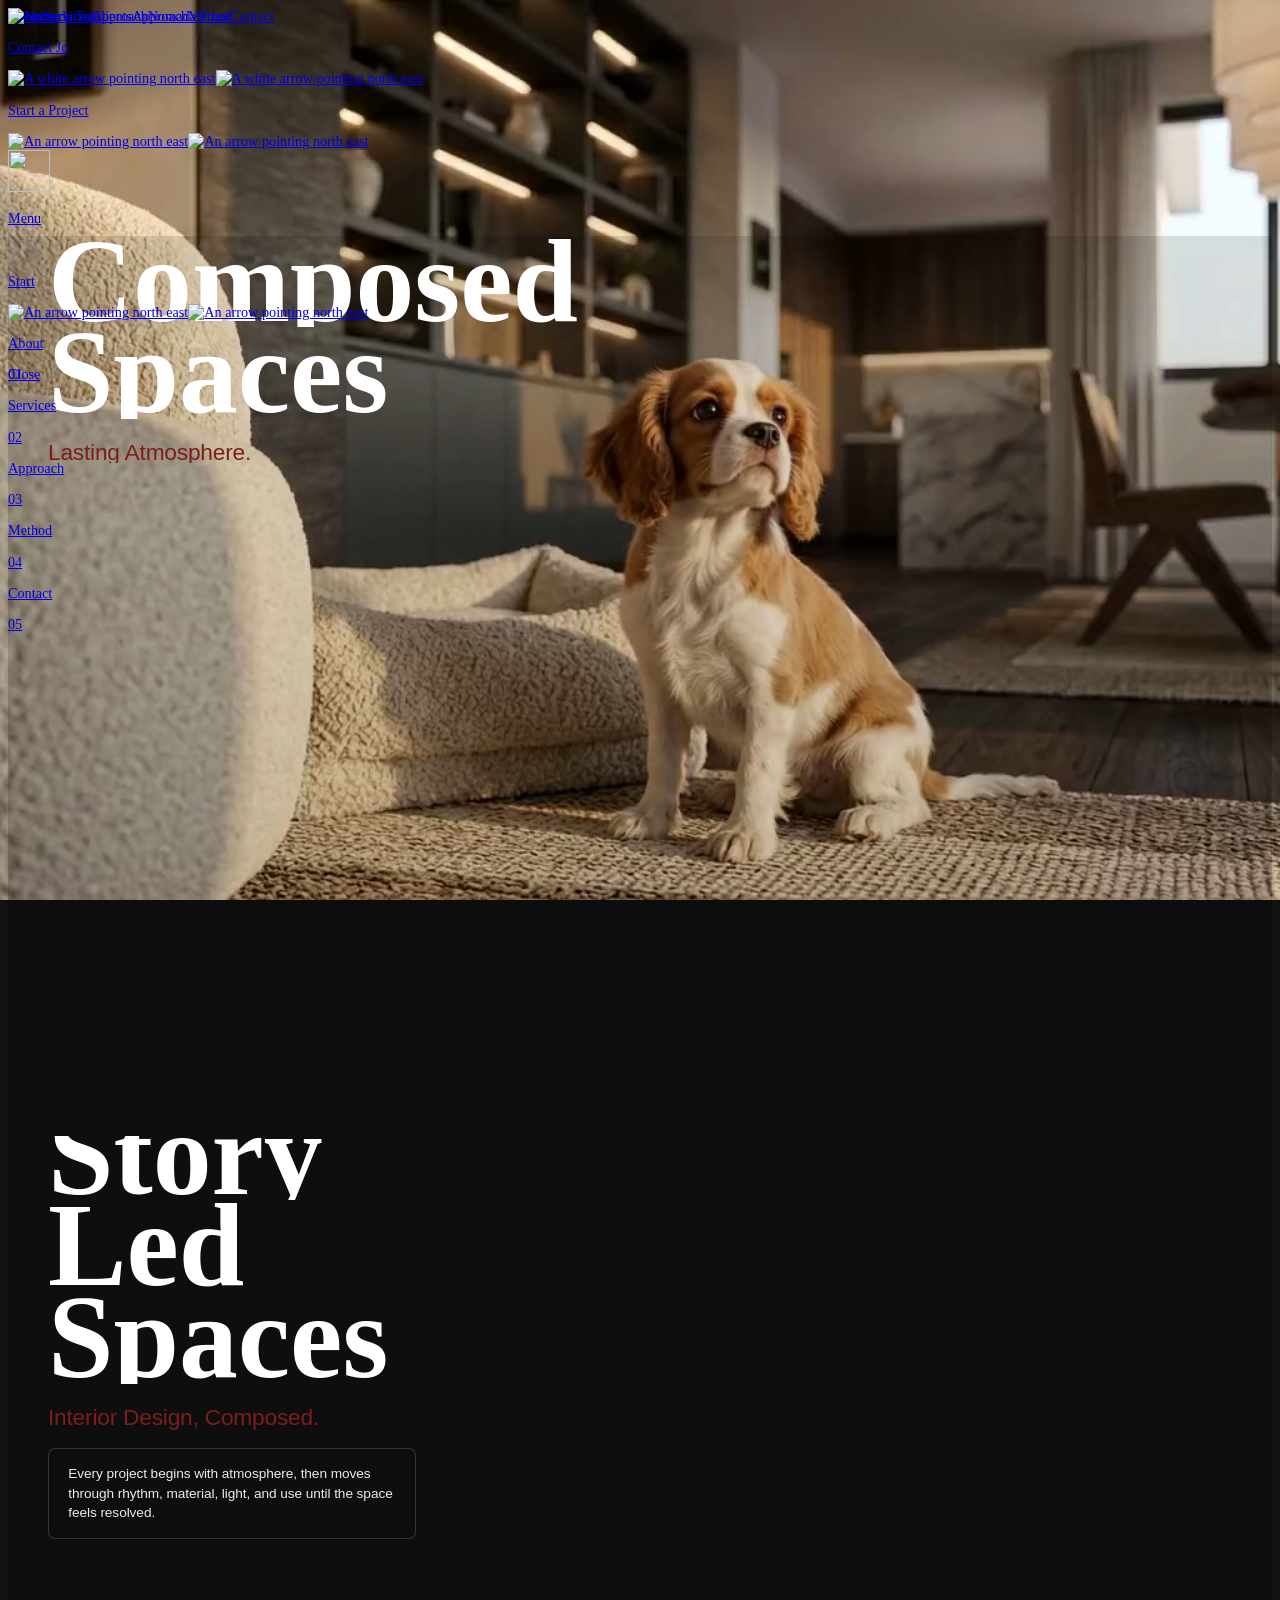
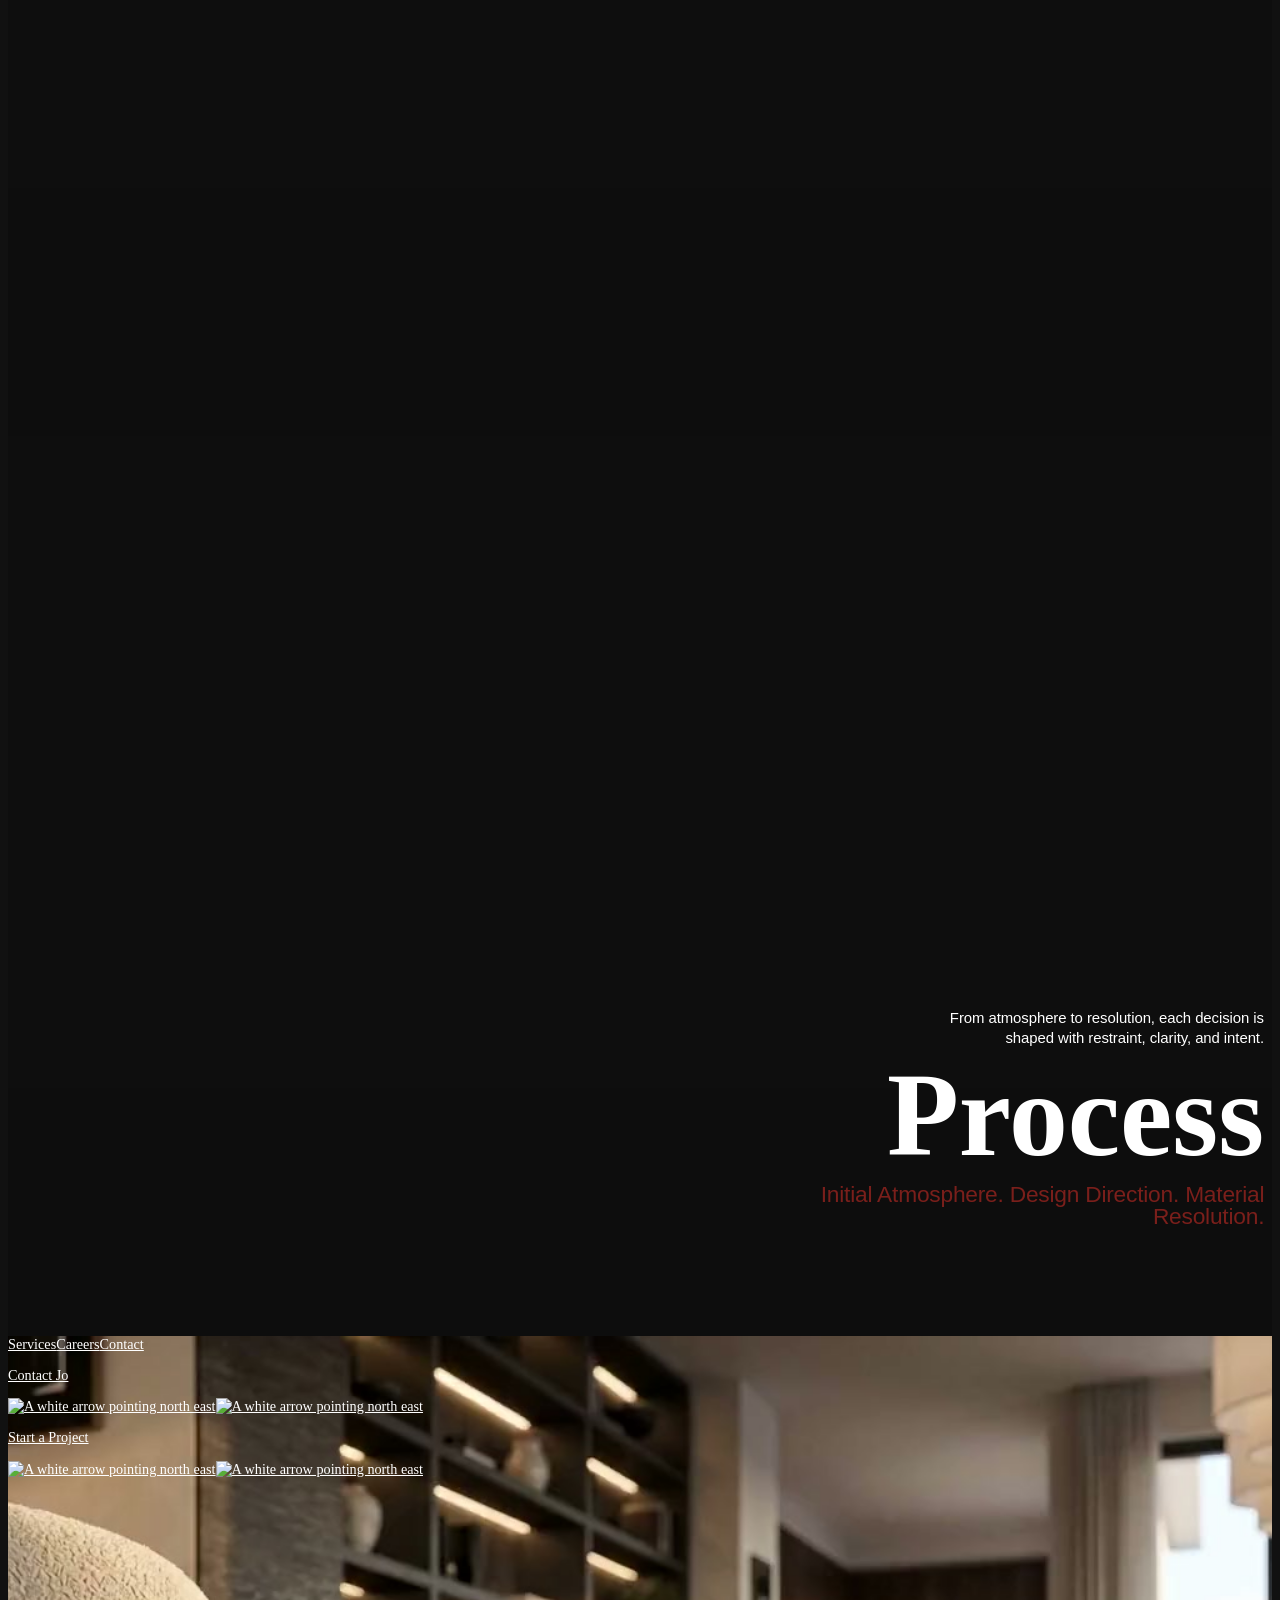
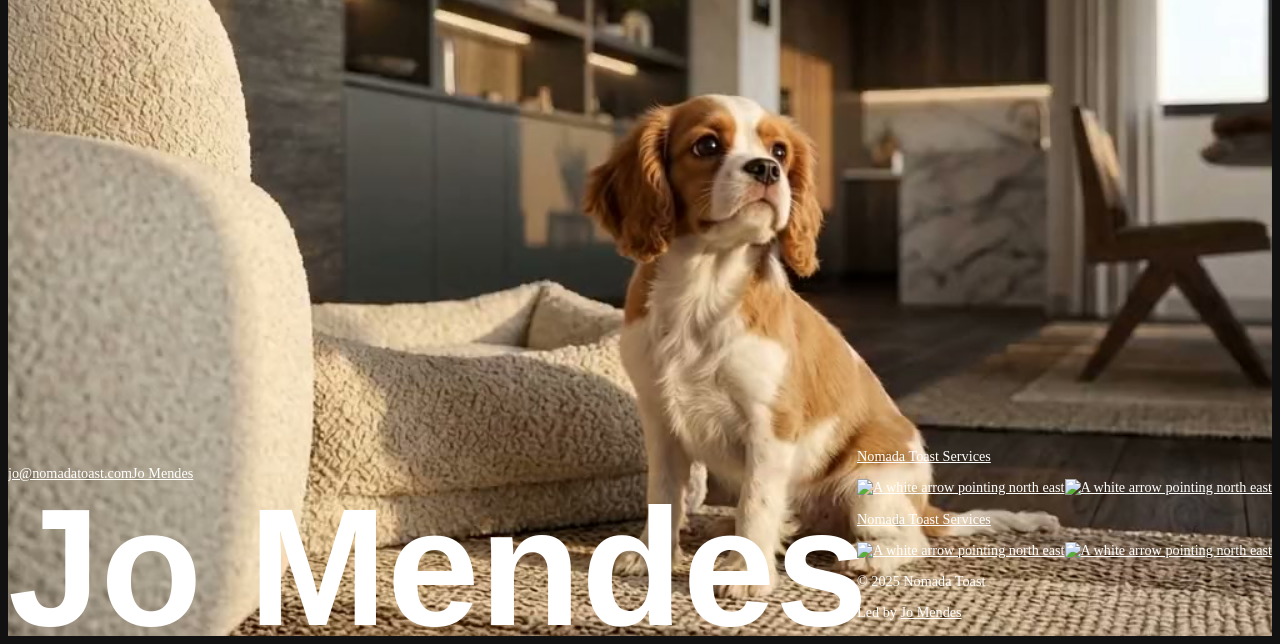
==== mirror/index.html @ 57707733 "initial commit" ====
<!DOCTYPE html><!-- This site was created in Webflow. https://webflow.com --><!-- Last Published: Sun Apr 06 2025 02:51:22 GMT+0000 (Coordinated Universal Time) --><html data-wf-domain="www.nomadatoast.com" data-wf-page="66f603e5069e2b5cc1f8ec8a" data-wf-site="66f603e5069e2b5cc1f8ec86" lang="en"><head><meta charset="utf-8"/><link href="https://cdn.prod.website-files.com" rel="preconnect" crossorigin="anonymous"/><title>Nomada Toast</title><meta content="Luxury interior design and architectural storytelling studio." name="description"/><meta content="Nomada Toast" property="og:title"/><meta content="Luxury interior design and architectural storytelling studio." property="og:description"/><meta content="/brand-assets/nomada-toast-logo.png" property="og:image"/><meta content="Nomada Toast" name="twitter:title"/><meta content="Luxury interior design and architectural storytelling studio." name="twitter:description"/><meta content="/brand-assets/nomada-toast-logo.png" name="twitter:image"/><meta content="summary_large_image" name="twitter:card"/><script type="application/ld+json" data-nomada-toast="true">{"@context":"https://schema.org","@type":"InteriorDesignBusiness","name":"Nomada Toast","description":"Luxury interior design and architectural storytelling studio.","founder":{"@type":"Person","name":"Jo Mendes"},"url":"https://www.nomadatoast.com"}</script><meta content="width=device-width, initial-scale=1" name="viewport"/><meta content="Webflow" name="generator"/><link href="/nomada-toast.webflow.css" rel="stylesheet" type="text/css"/><style>@media (min-width:992px) {html.w-mod-js:not(.w-mod-ix) [data-w-id="2691dfac-e555-5081-e38f-bb8aeaf7c62b"] {opacity:0;display:none;}html.w-mod-js:not(.w-mod-ix) [data-w-id="b9eb6076-2522-945d-4d52-8028c71f6b30"] {-webkit-transform:translate3d(0em, 0em, 0) scale3d(1, 1, 1) rotateX(0) rotateY(0) rotateZ(0) skew(0, 0);-moz-transform:translate3d(0em, 0em, 0) scale3d(1, 1, 1) rotateX(0) rotateY(0) rotateZ(0) skew(0, 0);-ms-transform:translate3d(0em, 0em, 0) scale3d(1, 1, 1) rotateX(0) rotateY(0) rotateZ(0) skew(0, 0);transform:translate3d(0em, 0em, 0) scale3d(1, 1, 1) rotateX(0) rotateY(0) rotateZ(0) skew(0, 0);}html.w-mod-js:not(.w-mod-ix) [data-w-id="b9eb6076-2522-945d-4d52-8028c71f6b2f"] {-webkit-transform:translate3d(-2em, 3.6em, 0) scale3d(1, 1, 1) rotateX(0) rotateY(0) rotateZ(0) skew(0, 0);-moz-transform:translate3d(-2em, 3.6em, 0) scale3d(1, 1, 1) rotateX(0) rotateY(0) rotateZ(0) skew(0, 0);-ms-transform:translate3d(-2em, 3.6em, 0) scale3d(1, 1, 1) rotateX(0) rotateY(0) rotateZ(0) skew(0, 0);transform:translate3d(-2em, 3.6em, 0) scale3d(1, 1, 1) rotateX(0) rotateY(0) rotateZ(0) skew(0, 0);}html.w-mod-js:not(.w-mod-ix) [data-w-id="744fc4a0-b800-3ab2-6f83-f458381e9204"] {-webkit-transform:translate3d(-1em, 2.5em, 0) scale3d(1, 1, 1) rotateX(0) rotateY(0) rotateZ(0) skew(0, 0);-moz-transform:translate3d(-1em, 2.5em, 0) scale3d(1, 1, 1) rotateX(0) rotateY(0) rotateZ(0) skew(0, 0);-ms-transform:translate3d(-1em, 2.5em, 0) scale3d(1, 1, 1) rotateX(0) rotateY(0) rotateZ(0) skew(0, 0);transform:translate3d(-1em, 2.5em, 0) scale3d(1, 1, 1) rotateX(0) rotateY(0) rotateZ(0) skew(0, 0);}html.w-mod-js:not(.w-mod-ix) [data-w-id="4652ed26-2f61-76d9-48c3-b89b58426ee0"] {-webkit-transform:translate3d(0, 10vw, 0) scale3d(1, 1, 1) rotateX(0) rotateY(0) rotateZ(0) skew(0, 0);-moz-transform:translate3d(0, 10vw, 0) scale3d(1, 1, 1) rotateX(0) rotateY(0) rotateZ(0) skew(0, 0);-ms-transform:translate3d(0, 10vw, 0) scale3d(1, 1, 1) rotateX(0) rotateY(0) rotateZ(0) skew(0, 0);transform:translate3d(0, 10vw, 0) scale3d(1, 1, 1) rotateX(0) rotateY(0) rotateZ(0) skew(0, 0);}html.w-mod-js:not(.w-mod-ix) [data-w-id="4652ed26-2f61-76d9-48c3-b89b58426ee5"] {opacity:0;-webkit-transform:translate3d(0, 2em, 0) scale3d(1, 1, 1) rotateX(0) rotateY(0) rotateZ(0) skew(0, 0);-moz-transform:translate3d(0, 2em, 0) scale3d(1, 1, 1) rotateX(0) rotateY(0) rotateZ(0) skew(0, 0);-ms-transform:translate3d(0, 2em, 0) scale3d(1, 1, 1) rotateX(0) rotateY(0) rotateZ(0) skew(0, 0);transform:translate3d(0, 2em, 0) scale3d(1, 1, 1) rotateX(0) rotateY(0) rotateZ(0) skew(0, 0);}html.w-mod-js:not(.w-mod-ix) [data-w-id="4652ed26-2f61-76d9-48c3-b89b58426ee3"] {-webkit-transform:translate3d(0, 10vw, 0) scale3d(1, 1, 1) rotateX(0) rotateY(0) rotateZ(0) skew(0, 0);-moz-transform:translate3d(0, 10vw, 0) scale3d(1, 1, 1) rotateX(0) rotateY(0) rotateZ(0) skew(0, 0);-ms-transform:translate3d(0, 10vw, 0) scale3d(1, 1, 1) rotateX(0) rotateY(0) rotateZ(0) skew(0, 0);transform:translate3d(0, 10vw, 0) scale3d(1, 1, 1) rotateX(0) rotateY(0) rotateZ(0) skew(0, 0);}html.w-mod-js:not(.w-mod-ix) [data-w-id="4652ed26-2f61-76d9-48c3-b89b58426fa3"] {-webkit-transform:translate3d(0, 10vw, 0) scale3d(1, 1, 1) rotateX(0) rotateY(0) rotateZ(0) skew(0, 0);-moz-transform:translate3d(0, 10vw, 0) scale3d(1, 1, 1) rotateX(0) rotateY(0) rotateZ(0) skew(0, 0);-ms-transform:translate3d(0, 10vw, 0) scale3d(1, 1, 1) rotateX(0) rotateY(0) rotateZ(0) skew(0, 0);transform:translate3d(0, 10vw, 0) scale3d(1, 1, 1) rotateX(0) rotateY(0) rotateZ(0) skew(0, 0);}html.w-mod-js:not(.w-mod-ix) [data-w-id="4652ed26-2f61-76d9-48c3-b89b58426fa8"] {opacity:0;-webkit-transform:translate3d(0, 2em, 0) scale3d(1, 1, 1) rotateX(0) rotateY(0) rotateZ(0) skew(0, 0);-moz-transform:translate3d(0, 2em, 0) scale3d(1, 1, 1) rotateX(0) rotateY(0) rotateZ(0) skew(0, 0);-ms-transform:translate3d(0, 2em, 0) scale3d(1, 1, 1) rotateX(0) rotateY(0) rotateZ(0) skew(0, 0);transform:translate3d(0, 2em, 0) scale3d(1, 1, 1) rotateX(0) rotateY(0) rotateZ(0) skew(0, 0);}html.w-mod-js:not(.w-mod-ix) [data-w-id="4652ed26-2f61-76d9-48c3-b89b58426fa6"] {-webkit-transform:translate3d(0, 10vw, 0) scale3d(1, 1, 1) rotateX(0) rotateY(0) rotateZ(0) skew(0, 0);-moz-transform:translate3d(0, 10vw, 0) scale3d(1, 1, 1) rotateX(0) rotateY(0) rotateZ(0) skew(0, 0);-ms-transform:translate3d(0, 10vw, 0) scale3d(1, 1, 1) rotateX(0) rotateY(0) rotateZ(0) skew(0, 0);transform:translate3d(0, 10vw, 0) scale3d(1, 1, 1) rotateX(0) rotateY(0) rotateZ(0) skew(0, 0);}html.w-mod-js:not(.w-mod-ix) [data-w-id="4652ed26-2f61-76d9-48c3-b89b58427038"] {-webkit-transform:translate3d(0, 10vw, 0) scale3d(1, 1, 1) rotateX(0) rotateY(0) rotateZ(0) skew(0, 0);-moz-transform:translate3d(0, 10vw, 0) scale3d(1, 1, 1) rotateX(0) rotateY(0) rotateZ(0) skew(0, 0);-ms-transform:translate3d(0, 10vw, 0) scale3d(1, 1, 1) rotateX(0) rotateY(0) rotateZ(0) skew(0, 0);transform:translate3d(0, 10vw, 0) scale3d(1, 1, 1) rotateX(0) rotateY(0) rotateZ(0) skew(0, 0);}html.w-mod-js:not(.w-mod-ix) [data-w-id="4652ed26-2f61-76d9-48c3-b89b5842703d"] {opacity:0;-webkit-transform:translate3d(0, 2em, 0) scale3d(1, 1, 1) rotateX(0) rotateY(0) rotateZ(0) skew(0, 0);-moz-transform:translate3d(0, 2em, 0) scale3d(1, 1, 1) rotateX(0) rotateY(0) rotateZ(0) skew(0, 0);-ms-transform:translate3d(0, 2em, 0) scale3d(1, 1, 1) rotateX(0) rotateY(0) rotateZ(0) skew(0, 0);transform:translate3d(0, 2em, 0) scale3d(1, 1, 1) rotateX(0) rotateY(0) rotateZ(0) skew(0, 0);}html.w-mod-js:not(.w-mod-ix) [data-w-id="4652ed26-2f61-76d9-48c3-b89b5842703b"] {-webkit-transform:translate3d(0, 10vw, 0) scale3d(1, 1, 1) rotateX(0) rotateY(0) rotateZ(0) skew(0, 0);-moz-transform:translate3d(0, 10vw, 0) scale3d(1, 1, 1) rotateX(0) rotateY(0) rotateZ(0) skew(0, 0);-ms-transform:translate3d(0, 10vw, 0) scale3d(1, 1, 1) rotateX(0) rotateY(0) rotateZ(0) skew(0, 0);transform:translate3d(0, 10vw, 0) scale3d(1, 1, 1) rotateX(0) rotateY(0) rotateZ(0) skew(0, 0);}}@media (max-width:991px) and (min-width:768px) {html.w-mod-js:not(.w-mod-ix) [data-w-id="4652ed26-2f61-76d9-48c3-b89b58426ee0"] {-webkit-transform:translate3d(0, 10vw, 0) scale3d(1, 1, 1) rotateX(0) rotateY(0) rotateZ(0) skew(0, 0);-moz-transform:translate3d(0, 10vw, 0) scale3d(1, 1, 1) rotateX(0) rotateY(0) rotateZ(0) skew(0, 0);-ms-transform:translate3d(0, 10vw, 0) scale3d(1, 1, 1) rotateX(0) rotateY(0) rotateZ(0) skew(0, 0);transform:translate3d(0, 10vw, 0) scale3d(1, 1, 1) rotateX(0) rotateY(0) rotateZ(0) skew(0, 0);}html.w-mod-js:not(.w-mod-ix) [data-w-id="4652ed26-2f61-76d9-48c3-b89b58426ee5"] {opacity:0;-webkit-transform:translate3d(0, 2em, 0) scale3d(1, 1, 1) rotateX(0) rotateY(0) rotateZ(0) skew(0, 0);-moz-transform:translate3d(0, 2em, 0) scale3d(1, 1, 1) rotateX(0) rotateY(0) rotateZ(0) skew(0, 0);-ms-transform:translate3d(0, 2em, 0) scale3d(1, 1, 1) rotateX(0) rotateY(0) rotateZ(0) skew(0, 0);transform:translate3d(0, 2em, 0) scale3d(1, 1, 1) rotateX(0) rotateY(0) rotateZ(0) skew(0, 0);}html.w-mod-js:not(.w-mod-ix) [data-w-id="4652ed26-2f61-76d9-48c3-b89b58426ee3"] {-webkit-transform:translate3d(0, 10vw, 0) scale3d(1, 1, 1) rotateX(0) rotateY(0) rotateZ(0) skew(0, 0);-moz-transform:translate3d(0, 10vw, 0) scale3d(1, 1, 1) rotateX(0) rotateY(0) rotateZ(0) skew(0, 0);-ms-transform:translate3d(0, 10vw, 0) scale3d(1, 1, 1) rotateX(0) rotateY(0) rotateZ(0) skew(0, 0);transform:translate3d(0, 10vw, 0) scale3d(1, 1, 1) rotateX(0) rotateY(0) rotateZ(0) skew(0, 0);}html.w-mod-js:not(.w-mod-ix) [data-w-id="4652ed26-2f61-76d9-48c3-b89b58426fa3"] {-webkit-transform:translate3d(0, 10vw, 0) scale3d(1, 1, 1) rotateX(0) rotateY(0) rotateZ(0) skew(0, 0);-moz-transform:translate3d(0, 10vw, 0) scale3d(1, 1, 1) rotateX(0) rotateY(0) rotateZ(0) skew(0, 0);-ms-transform:translate3d(0, 10vw, 0) scale3d(1, 1, 1) rotateX(0) rotateY(0) rotateZ(0) skew(0, 0);transform:translate3d(0, 10vw, 0) scale3d(1, 1, 1) rotateX(0) rotateY(0) rotateZ(0) skew(0, 0);}html.w-mod-js:not(.w-mod-ix) [data-w-id="4652ed26-2f61-76d9-48c3-b89b58426fa8"] {opacity:0;-webkit-transform:translate3d(0, 2em, 0) scale3d(1, 1, 1) rotateX(0) rotateY(0) rotateZ(0) skew(0, 0);-moz-transform:translate3d(0, 2em, 0) scale3d(1, 1, 1) rotateX(0) rotateY(0) rotateZ(0) skew(0, 0);-ms-transform:translate3d(0, 2em, 0) scale3d(1, 1, 1) rotateX(0) rotateY(0) rotateZ(0) skew(0, 0);transform:translate3d(0, 2em, 0) scale3d(1, 1, 1) rotateX(0) rotateY(0) rotateZ(0) skew(0, 0);}html.w-mod-js:not(.w-mod-ix) [data-w-id="4652ed26-2f61-76d9-48c3-b89b58426fa6"] {-webkit-transform:translate3d(0, 10vw, 0) scale3d(1, 1, 1) rotateX(0) rotateY(0) rotateZ(0) skew(0, 0);-moz-transform:translate3d(0, 10vw, 0) scale3d(1, 1, 1) rotateX(0) rotateY(0) rotateZ(0) skew(0, 0);-ms-transform:translate3d(0, 10vw, 0) scale3d(1, 1, 1) rotateX(0) rotateY(0) rotateZ(0) skew(0, 0);transform:translate3d(0, 10vw, 0) scale3d(1, 1, 1) rotateX(0) rotateY(0) rotateZ(0) skew(0, 0);}html.w-mod-js:not(.w-mod-ix) [data-w-id="4652ed26-2f61-76d9-48c3-b89b58427038"] {-webkit-transform:translate3d(0, 10vw, 0) scale3d(1, 1, 1) rotateX(0) rotateY(0) rotateZ(0) skew(0, 0);-moz-transform:translate3d(0, 10vw, 0) scale3d(1, 1, 1) rotateX(0) rotateY(0) rotateZ(0) skew(0, 0);-ms-transform:translate3d(0, 10vw, 0) scale3d(1, 1, 1) rotateX(0) rotateY(0) rotateZ(0) skew(0, 0);transform:translate3d(0, 10vw, 0) scale3d(1, 1, 1) rotateX(0) rotateY(0) rotateZ(0) skew(0, 0);}html.w-mod-js:not(.w-mod-ix) [data-w-id="4652ed26-2f61-76d9-48c3-b89b5842703d"] {opacity:0;-webkit-transform:translate3d(0, 2em, 0) scale3d(1, 1, 1) rotateX(0) rotateY(0) rotateZ(0) skew(0, 0);-moz-transform:translate3d(0, 2em, 0) scale3d(1, 1, 1) rotateX(0) rotateY(0) rotateZ(0) skew(0, 0);-ms-transform:translate3d(0, 2em, 0) scale3d(1, 1, 1) rotateX(0) rotateY(0) rotateZ(0) skew(0, 0);transform:translate3d(0, 2em, 0) scale3d(1, 1, 1) rotateX(0) rotateY(0) rotateZ(0) skew(0, 0);}html.w-mod-js:not(.w-mod-ix) [data-w-id="4652ed26-2f61-76d9-48c3-b89b5842703b"] {-webkit-transform:translate3d(0, 10vw, 0) scale3d(1, 1, 1) rotateX(0) rotateY(0) rotateZ(0) skew(0, 0);-moz-transform:translate3d(0, 10vw, 0) scale3d(1, 1, 1) rotateX(0) rotateY(0) rotateZ(0) skew(0, 0);-ms-transform:translate3d(0, 10vw, 0) scale3d(1, 1, 1) rotateX(0) rotateY(0) rotateZ(0) skew(0, 0);transform:translate3d(0, 10vw, 0) scale3d(1, 1, 1) rotateX(0) rotateY(0) rotateZ(0) skew(0, 0);}}</style><script type="text/javascript">!function(o,c){var n=c.documentElement,t=" w-mod-";n.className+=t+"js",("ontouchstart"in o||o.DocumentTouch&&c instanceof DocumentTouch)&&(n.className+=t+"touch")}(window,document);</script><link href="/brand-assets/nomada-toast-favicon.png" rel="shortcut icon" type="image/x-icon"/><link href="/brand-assets/nomada-toast-webclip.png" rel="apple-touch-icon"/><style>

	.load_grid{
  	display: grid;
  }

</style>

<style>
body {
 font-size: 1.1111111111111112vw;
}
  
</style>

<style>
input:-webkit-autofill,
input:-webkit-autofill:hover, 
input:-webkit-autofill:focus, 
input:-webkit-autofill:active  {
  transition: background-color 5000s;
  -webkit-text-fill-color: #ffffff !important;
}
  
#FIRST:-webkit-autofill,
#FIRST:-webkit-autofill:hover, 
#FIRST:-webkit-autofill:focus, 
#FIRST:-webkit-autofill:active  {
  transition: background-color 5000s;
  -webkit-text-fill-color: #ffffff !important;
}
  
#EMAIL:-webkit-autofill,
#EMAIL:-webkit-autofill:hover, 
#EMAIL:-webkit-autofill:focus, 
#EMAIL:-webkit-autofill:active  {
  transition: background-color 5000s;
  -webkit-text-fill-color: none !important;
  
}
  
</style><link href="./story-flow.css?v=parallax-footer-handoff-20260623-1" rel="stylesheet" type="text/css"/><!-- [Attributes by Finsweet] Number Count -->
<script defer src="https://cdn.jsdelivr.net/npm/@finsweet/attributes-numbercount@1/numbercount.js"></script>
<script src="https://cdnjs.cloudflare.com/ajax/libs/gsap/3.10.4/gsap.min.js"></script>
<script src="https://cdnjs.cloudflare.com/ajax/libs/gsap/3.10.4/ScrollTrigger.min.js"></script></head><body class="body"><div id="home" class="page-wrapper"><a href="/apply" class="hero-link is-home nt-hero-cta w-inline-block"><div class="heading4">Start a Project</div><div class="arrow-contain is-hero"><img src="https://cdn.prod.website-files.com/66f603e5069e2b5cc1f8ec86/66f603e5069e2b5cc1f8eca7_diag-arrow-white.svg" loading="lazy" alt="A white arrow pointing north east" class="down-arrow is-1"/><img src="https://cdn.prod.website-files.com/66f603e5069e2b5cc1f8ec86/66f603e5069e2b5cc1f8eca7_diag-arrow-white.svg" loading="lazy" alt="A white arrow pointing north east" class="down-arrow is-2"/></div></a><div class="marker-contain"><div data-w-id="b5ea9d3f-27d7-6da4-56e3-8525df1de38c" class="marker is-2"></div><div data-w-id="3a305aca-aa63-0cee-a26a-d79f2cbdc6f2" class="marker is-3"></div></div><div class="grid-guides"><div class="grid-column"></div><div class="grid-column"></div><div class="grid-column"></div><div class="grid-column"></div><div class="grid-column"></div><div class="grid-column"></div><div class="grid-column nm"></div><div class="grid-column nm"></div><div class="grid-column nm"></div><div class="grid-column nm"></div><div class="grid-column nm"></div><div class="grid-column nm"></div></div><div data-w-id="c68f7371-7b29-45b9-132a-8053492622a1" style="display:flex" class="loader-wrapper"><div data-w-id="3eafd9ff-c100-ac0d-c47d-79039147e8a7" style="opacity:0" class="loader-logo-contain"><img src="/brand-assets/nomada-toast-favicon.png" loading="eager" alt="Nomada Toast" class="logo-img"/><span class="nt-loader-wordmark">nomadatoast</span></div><div data-w-id="bb085f16-0673-7cb2-b2a8-9ba6188bda9d" style="opacity:0" class="load-bar"><div data-w-id="7bedfdbf-bbc7-119d-e1d9-3570ce9c930f" class="progress"></div></div></div><div class="sticky-nav off"><div data-w-id="c9c9aea6-8048-d7fb-ec36-ef770154383f" class="nav-container"><a href="/#about" class="body-copy is-nav">About</a><a href="/#services" class="body-copy is-nav">Services</a><a href="/#approach" class="body-copy is-nav">Approach</a><a href="/programs" class="body-copy is-nav">Nomada Toast</a><a href="/contact" class="body-copy is-nav">Contact</a><link rel="prefetch" href="/contact"/></div></div><div class="sticky-nav is-desk"><div data-w-id="f1578933-d06d-80d7-5c8f-9481f7365420" class="nav-container"><a href="/#about" class="body-copy is-nav">About</a><a href="/programs" class="body-copy is-nav">Services</a><a href="#clients" class="body-copy is-nav">Clients</a><a href="/#approach" class="body-copy is-nav">Approach</a><a href="/#tech" class="body-copy is-nav">Method</a></div></div><nav class="nav-wrapper"><a data-w-id="52f81889-19e8-ce9f-279c-0a2f41373aad" href="/" aria-current="page" class="logo-container w-inline-block w--current"><img src="/brand-assets/nomada-toast-favicon.png" loading="eager" alt="Nomada Toast" class="logotype"/></a><div class="horizontal-flex is-nav"><a href="/contact" class="button-div is-grey w-inline-block"><p class="body-copy button white">Contact Jo</p><div class="button-arrow-container"><img src="https://cdn.prod.website-files.com/66f603e5069e2b5cc1f8ec86/66f603e5069e2b5cc1f8eca7_diag-arrow-white.svg" loading="lazy" alt="A white arrow pointing north east" class="button-arrow is-1"/><img src="https://cdn.prod.website-files.com/66f603e5069e2b5cc1f8ec86/66f603e5069e2b5cc1f8eca7_diag-arrow-white.svg" loading="lazy" alt="A white arrow pointing north east" class="button-arrow is-2"/></div></a><a href="/apply" class="button-div is-concrete w-inline-block"><p class="body-copy button">Start a Project</p><div class="button-arrow-container"><img src="https://cdn.prod.website-files.com/66f603e5069e2b5cc1f8ec86/66f603e5069e2b5cc1f8eca2_diag-arrow-grey.svg" loading="lazy" alt="An arrow pointing north east" class="button-arrow is-1"/><img src="https://cdn.prod.website-files.com/66f603e5069e2b5cc1f8ec86/66f603e5069e2b5cc1f8eca2_diag-arrow-grey.svg" loading="lazy" alt="An arrow pointing north east" class="button-arrow is-2"/></div></a></div><a href="/" aria-current="page" class="mobile-logo w-inline-block w--current"><img src="/brand-assets/nomada-toast-favicon.png" loading="lazy" alt="" class="image-3"/></a><div class="horizontal-flex is-nav and-mob"><a data-w-id="52f81889-19e8-ce9f-279c-0a2f41373aca" href="#" class="button-div is-mob w-inline-block"><p class="body-copy button white">Menu</p><div class="button-arrow-container is-plus"><img src="https://cdn.prod.website-files.com/66f603e5069e2b5cc1f8ec86/66f603e5069e2b5cc1f8ed14_menu-icon.svg" loading="lazy" alt="" class="button-arrow is-1"/></div></a><a href="/apply" class="button-div is-concrete mob w-inline-block"><p class="body-copy button">Start</p><div class="button-arrow-container"><img src="https://cdn.prod.website-files.com/66f603e5069e2b5cc1f8ec86/66f603e5069e2b5cc1f8eca2_diag-arrow-grey.svg" loading="lazy" alt="An arrow pointing north east" class="button-arrow is-1"/><img src="https://cdn.prod.website-files.com/66f603e5069e2b5cc1f8ec86/66f603e5069e2b5cc1f8eca2_diag-arrow-grey.svg" loading="lazy" alt="An arrow pointing north east" class="button-arrow is-2"/></div></a></div><div class="mobile-menu-container"><div class="menu-contain"><div class="nav-wrapper is-menu"><a href="/" aria-current="page" class="logo-container menu w-inline-block w--current"><img src="/brand-assets/nomada-toast-favicon.png" loading="lazy" alt="" class="logo"/></a><a data-w-id="52f81889-19e8-ce9f-279c-0a2f41373ada" href="#" class="button-div is-mob no-blur w-inline-block"><p class="body-copy button white">Close</p><div class="button-arrow-container is-plus is-angle"><img src="https://cdn.prod.website-files.com/66f603e5069e2b5cc1f8ec86/66f603e5069e2b5cc1f8ed14_menu-icon.svg" loading="lazy" alt="" class="button-arrow is-1"/></div></a></div><div class="menu-flex"><a data-w-id="52f81889-19e8-ce9f-279c-0a2f41373ae0" href="/#about" class="menu-row w-inline-block"><p class="menu-link">About</p><p class="body-copy">01</p></a><a data-w-id="52f81889-19e8-ce9f-279c-0a2f41373aea" href="/programs" class="menu-row w-inline-block"><p class="menu-link">Services</p><p class="body-copy">02</p></a><a data-w-id="ca6abcfe-b7c9-3252-0846-f95458575db0" href="/#approach" class="menu-row w-inline-block"><p class="menu-link">Approach</p><p class="body-copy">03</p></a><a data-w-id="52f81889-19e8-ce9f-279c-0a2f41373ae5" href="/#tech" class="menu-row w-inline-block"><p class="menu-link">Method</p><p class="body-copy">04</p></a><a href="/contact" class="menu-row is-last w-inline-block"><p class="menu-link">Contact</p><p class="body-copy">05</p></a></div></div><div data-w-id="a2010682-27cb-6284-2bc2-5f2be36fdd83" class="close-trigger"></div></div></nav><div class="home-primary w-dyn-list"><div role="list" class="w-dyn-items"><div role="listitem" class="w-dyn-item"><section data-w-id="80d86de6-924f-32f1-9e5a-904a633b7ad0" class="hero-section is-home"><div class="hero-content-flex is-home"><div class="hero-title-flex"><div data-w-id="696432d3-dd58-3e77-e602-a49c2a7d6842" class="title-wrapper is-hero"><div class="hero-title-contain"><div data-w-id="d93c02c1-9ed3-49c5-c96d-703a26b7f7f8" class="hero-title">Curated</div></div><div class="hero-title-contain is-2"><div data-w-id="3f0c176f-95fb-6a74-919a-d44be7891543" class="hero-title">Lived</div></div><div class="hero-title-contain is-2"><div data-w-id="f2cfd6a8-904d-008e-271c-1c66bb5c147a" class="hero-title">Spaces</div></div></div><div data-w-id="b48bdb49-b194-d61b-8dd1-b53fb7d9676a" class="subhead-contain vw left mobile"><h1 class="heading4">Unlocking Refined Atmosphere For <span class="text-span">Design-Led Living</span></h1><a href="/apply" class="button-div is-red is-hero w-inline-block"><p class="body-copy button white">Start a Project</p><div class="button-arrow-container"><img src="https://cdn.prod.website-files.com/66f603e5069e2b5cc1f8ec86/66f603e5069e2b5cc1f8eca7_diag-arrow-white.svg" loading="lazy" alt="A white arrow pointing north east" class="button-arrow is-1"/></div></a></div></div><a data-w-id="adf795ae-0d25-ab56-d3c0-c250d535dce4" href="/apply" class="hero-link is-home w-inline-block"><div class="heading4">Start a Project</div><div class="arrow-contain is-hero"><img src="https://cdn.prod.website-files.com/66f603e5069e2b5cc1f8ec86/66f603e5069e2b5cc1f8eca7_diag-arrow-white.svg" loading="lazy" data-w-id="744fc4a0-b800-3ab2-6f83-f458381e9204" alt="A white arrow pointing north east" class="down-arrow is-1"/><img src="https://cdn.prod.website-files.com/66f603e5069e2b5cc1f8ec86/66f603e5069e2b5cc1f8eca7_diag-arrow-white.svg" loading="lazy" alt="A white arrow pointing north east" class="down-arrow is-2"/></div></a></div><div class="column middle"><div style="-webkit-transform:translate3d(0, 6em, 0) scale3d(1, 1, 1) rotateX(0) rotateY(0) rotateZ(0) skew(0, 0);-moz-transform:translate3d(0, 6em, 0) scale3d(1, 1, 1) rotateX(0) rotateY(0) rotateZ(0) skew(0, 0);-ms-transform:translate3d(0, 6em, 0) scale3d(1, 1, 1) rotateX(0) rotateY(0) rotateZ(0) skew(0, 0);transform:translate3d(0, 6em, 0) scale3d(1, 1, 1) rotateX(0) rotateY(0) rotateZ(0) skew(0, 0)" class="iphone is-1"><img src="https://cdn.prod.website-files.com/66f603e5069e2b5cc1f8ec86/66f603e5069e2b5cc1f8ed60_iphone-outline.svg" loading="lazy" alt="Outline of an iPhone 15" class="iphone-image"/><div class="iphone-blur"></div><div class="iphone-flex"><div class="iphone-section is-1"><div class="lottie" data-w-id="af730533-6d2f-7c59-e843-7979afe844e4" data-animation-type="lottie" data-src="https://cdn.prod.website-files.com/66f603e5069e2b5cc1f8ec86/66f603e5069e2b5cc1f8ed65_Top_Section_01.json" data-loop="1" data-direction="1" data-autoplay="1" data-is-ix2-target="0" data-renderer="svg" data-default-duration="8" data-duration="0" data-loading="eager"></div></div><div class="iphone-section is-2"><div class="lottie" data-w-id="fd70e899-ea9f-fbc4-be39-9d682b124c68" data-animation-type="lottie" data-src="https://cdn.prod.website-files.com/66f603e5069e2b5cc1f8ec86/66f603e5069e2b5cc1f8ed81_Middle_Section_04.json" data-loop="1" data-direction="1" data-autoplay="1" data-is-ix2-target="0" data-renderer="svg" data-default-duration="8" data-duration="0" data-loading="eager"></div></div><div class="iphone-section is-3"><div class="lottie" data-w-id="6690f465-f47b-c269-ee9e-2a068fde192d" data-animation-type="lottie" data-src="https://cdn.prod.website-files.com/66f603e5069e2b5cc1f8ec86/66f603e5069e2b5cc1f8ed66_Bottom_Section_01.json" data-loop="1" data-direction="1" data-autoplay="1" data-is-ix2-target="0" data-renderer="svg" data-default-duration="8" data-duration="0" data-loading="eager"></div></div></div></div></div><div class="overlay off"></div><img src="https://cdn.prod.website-files.com/66f603e5069e2b5cc1f8ec86/66f603e5069e2b5cc1f8ed75_battalion-homerender-desktop.jpg" loading="lazy" style="-webkit-transform:translate3d(0, 0, 0) scale3d(1.1, 1.1, 1) rotateX(0) rotateY(0) rotateZ(0) skew(0, 0);-moz-transform:translate3d(0, 0, 0) scale3d(1.1, 1.1, 1) rotateX(0) rotateY(0) rotateZ(0) skew(0, 0);-ms-transform:translate3d(0, 0, 0) scale3d(1.1, 1.1, 1) rotateX(0) rotateY(0) rotateZ(0) skew(0, 0);transform:translate3d(0, 0, 0) scale3d(1.1, 1.1, 1) rotateX(0) rotateY(0) rotateZ(0) skew(0, 0)" sizes="(max-width: 2783px) 100vw, 2783px" alt="A 3D render of an isometric house" srcset="https://cdn.prod.website-files.com/66f603e5069e2b5cc1f8ec86/66f603e5069e2b5cc1f8ed75_battalion-homerender-desktop-p-500.jpg 500w, https://cdn.prod.website-files.com/66f603e5069e2b5cc1f8ec86/66f603e5069e2b5cc1f8ed75_battalion-homerender-desktop-p-800.jpg 800w, https://cdn.prod.website-files.com/66f603e5069e2b5cc1f8ec86/66f603e5069e2b5cc1f8ed75_battalion-homerender-desktop-p-1080.jpg 1080w, https://cdn.prod.website-files.com/66f603e5069e2b5cc1f8ec86/66f603e5069e2b5cc1f8ed75_battalion-homerender-desktop-p-1600.jpg 1600w, https://cdn.prod.website-files.com/66f603e5069e2b5cc1f8ec86/66f603e5069e2b5cc1f8ed75_battalion-homerender-desktop-p-2000.jpg 2000w, https://cdn.prod.website-files.com/66f603e5069e2b5cc1f8ec86/66f603e5069e2b5cc1f8ed75_battalion-homerender-desktop-p-2600.jpg 2600w, https://cdn.prod.website-files.com/66f603e5069e2b5cc1f8ec86/66f603e5069e2b5cc1f8ed75_battalion-homerender-desktop.jpg 2783w" class="image-full desktop"/><img src="https://cdn.prod.website-files.com/66f603e5069e2b5cc1f8ec86/66f603e5069e2b5cc1f8eda2_btn-hero-home-mobile-visual.jpg" loading="eager" data-w-id="c778aa93-e3a5-751c-a795-1d8354609913" sizes="(max-width: 1311px) 100vw, 1311px" alt="A 3D render of an isometric house" srcset="https://cdn.prod.website-files.com/66f603e5069e2b5cc1f8ec86/66f603e5069e2b5cc1f8eda2_btn-hero-home-mobile-visual-p-500.jpg 500w, https://cdn.prod.website-files.com/66f603e5069e2b5cc1f8ec86/66f603e5069e2b5cc1f8eda2_btn-hero-home-mobile-visual-p-800.jpg 800w, https://cdn.prod.website-files.com/66f603e5069e2b5cc1f8ec86/66f603e5069e2b5cc1f8eda2_btn-hero-home-mobile-visual-p-1080.jpg 1080w, https://cdn.prod.website-files.com/66f603e5069e2b5cc1f8ec86/66f603e5069e2b5cc1f8eda2_btn-hero-home-mobile-visual.jpg 1311w" class="image-full mobile"/><div id="about-us" class="mobile-anchor"></div></section><section id="about" data-w-id="374bfb98-68af-b228-d837-d2d6eff08e28" class="intro-section is-first"><div data-w-id="e609cd87-214a-b064-b4bc-f53a2d0e30f2" style="opacity:0;-webkit-transform:translate3d(0, 1em, 0) scale3d(1, 1, 1) rotateX(0) rotateY(0) rotateZ(0) skew(0, 0);-moz-transform:translate3d(0, 1em, 0) scale3d(1, 1, 1) rotateX(0) rotateY(0) rotateZ(0) skew(0, 0);-ms-transform:translate3d(0, 1em, 0) scale3d(1, 1, 1) rotateX(0) rotateY(0) rotateZ(0) skew(0, 0);transform:translate3d(0, 1em, 0) scale3d(1, 1, 1) rotateX(0) rotateY(0) rotateZ(0) skew(0, 0)" class="intro-container"><p class="heading3 nd">Whether refining a city apartment or shaping a complete residence,</p><div class="horizontal-flex nd"><div class="registered-flex is-2"><p class="heading3 nd bold">Nomada Toast</p><div class="trademark"></div></div><p class="heading3 nd">creates interiors with</p></div><p class="heading3 nd">atmosphere, restraint, and purpose.</p><p id="aboutus" class="heading3 nm">Whether refining a city apartment or shaping a complete residence,</p><div class="horizontal-flex nm"><div class="registered-flex is-2"><p class="heading3 is-bold">Nomada Toast</p><div class="trademark"></div></div><p class="heading3">creates interiors with atmosphere, restraint</p></div><p class="heading3 nm">and purpose.</p></div><div class="render-container is-mobile"><div class="render-height"><img src="https://cdn.prod.website-files.com/66f603e5069e2b5cc1f8ec86/66f603e5069e2b5cc1f8ed9c_battalion-about-21.png" loading="eager" sizes="(max-width: 1433px) 100vw, 1433px" srcset="https://cdn.prod.website-files.com/66f603e5069e2b5cc1f8ec86/66f603e5069e2b5cc1f8ed9c_battalion-about-21-p-500.png 500w, https://cdn.prod.website-files.com/66f603e5069e2b5cc1f8ec86/66f603e5069e2b5cc1f8ed9c_battalion-about-21-p-800.png 800w, https://cdn.prod.website-files.com/66f603e5069e2b5cc1f8ec86/66f603e5069e2b5cc1f8ed9c_battalion-about-21-p-1080.png 1080w, https://cdn.prod.website-files.com/66f603e5069e2b5cc1f8ec86/66f603e5069e2b5cc1f8ed9c_battalion-about-21.png 1433w" alt="A cutout of a 3D render of a house" class="render-size"/></div></div><div class="intro-grid-container"><div class="intro-grid"><div data-w-id="b938b7fe-9560-f8cf-be45-e7e373f4fa40" style="opacity:0;-webkit-transform:translate3d(0, 1em, 0) scale3d(1, 1, 1) rotateX(0) rotateY(0) rotateZ(0) skew(0, 0);-moz-transform:translate3d(0, 1em, 0) scale3d(1, 1, 1) rotateX(0) rotateY(0) rotateZ(0) skew(0, 0);-ms-transform:translate3d(0, 1em, 0) scale3d(1, 1, 1) rotateX(0) rotateY(0) rotateZ(0) skew(0, 0);transform:translate3d(0, 1em, 0) scale3d(1, 1, 1) rotateX(0) rotateY(0) rotateZ(0) skew(0, 0)" class="subhead-flex"><h2 class="body-copy bold">Composed Spaces, Lasting Atmosphere.</h2><p class="body-copy">Nomada Toast brings architectural clarity, material discipline, and a deeply considered point of view to every residence.</p></div></div><div class="intro-grid is-2"><div><div class="intro-row-contain"><div data-w-id="70c6dabd-1833-4b70-7d1e-24d29aca055a" class="divider is-top"></div><div data-w-id="70c6dabd-1833-4b70-7d1e-24d29aca055b" style="opacity:0;-webkit-transform:translate3d(0, 1em, 0) scale3d(1, 1, 1) rotateX(0) rotateY(0) rotateZ(0) skew(0, 0);-moz-transform:translate3d(0, 1em, 0) scale3d(1, 1, 1) rotateX(0) rotateY(0) rotateZ(0) skew(0, 0);-ms-transform:translate3d(0, 1em, 0) scale3d(1, 1, 1) rotateX(0) rotateY(0) rotateZ(0) skew(0, 0);transform:translate3d(0, 1em, 0) scale3d(1, 1, 1) rotateX(0) rotateY(0) rotateZ(0) skew(0, 0)" class="horizontal-flex"><div class="number-div"><p class="body-copy">01</p></div><p class="body-copy bold">Atmosphere Before Ornament</p></div><div class="divider"></div><div data-w-id="70c6dabd-1833-4b70-7d1e-24d29aca0562" style="opacity:0;-webkit-transform:translate3d(0, 1em, 0) scale3d(1, 1, 1) rotateX(0) rotateY(0) rotateZ(0) skew(0, 0);-moz-transform:translate3d(0, 1em, 0) scale3d(1, 1, 1) rotateX(0) rotateY(0) rotateZ(0) skew(0, 0);-ms-transform:translate3d(0, 1em, 0) scale3d(1, 1, 1) rotateX(0) rotateY(0) rotateZ(0) skew(0, 0);transform:translate3d(0, 1em, 0) scale3d(1, 1, 1) rotateX(0) rotateY(0) rotateZ(0) skew(0, 0)" class="horizontal-flex is-first"><div class="number-div"><p class="body-copy">02</p></div><p class="body-copy bold">Material Choices With Intent</p></div></div></div><div><div class="intro-row-contain"><div class="divider is-top"></div><div data-w-id="70c6dabd-1833-4b70-7d1e-24d29aca056b" style="opacity:0;-webkit-transform:translate3d(0, 1em, 0) scale3d(1, 1, 1) rotateX(0) rotateY(0) rotateZ(0) skew(0, 0);-moz-transform:translate3d(0, 1em, 0) scale3d(1, 1, 1) rotateX(0) rotateY(0) rotateZ(0) skew(0, 0);-ms-transform:translate3d(0, 1em, 0) scale3d(1, 1, 1) rotateX(0) rotateY(0) rotateZ(0) skew(0, 0);transform:translate3d(0, 1em, 0) scale3d(1, 1, 1) rotateX(0) rotateY(0) rotateZ(0) skew(0, 0)" class="horizontal-flex is-first"><div class="number-div"><p class="body-copy">03</p></div><p class="body-copy bold">Residences Shaped Around Living</p></div><div class="divider"></div><div data-w-id="70c6dabd-1833-4b70-7d1e-24d29aca0572" style="opacity:0;-webkit-transform:translate3d(0, 1em, 0) scale3d(1, 1, 1) rotateX(0) rotateY(0) rotateZ(0) skew(0, 0);-moz-transform:translate3d(0, 1em, 0) scale3d(1, 1, 1) rotateX(0) rotateY(0) rotateZ(0) skew(0, 0);-ms-transform:translate3d(0, 1em, 0) scale3d(1, 1, 1) rotateX(0) rotateY(0) rotateZ(0) skew(0, 0);transform:translate3d(0, 1em, 0) scale3d(1, 1, 1) rotateX(0) rotateY(0) rotateZ(0) skew(0, 0)" class="horizontal-flex is-first"><div class="number-div"><p class="body-copy">04</p></div><p class="body-copy bold">Details Built To Endure</p></div></div></div></div></div><div class="intro-button-div"><a href="/apply" class="button-div is-concrete w-inline-block"><p class="body-copy button">Start a Project</p><div class="button-arrow-container"><img src="https://cdn.prod.website-files.com/66f603e5069e2b5cc1f8ec86/66f603e5069e2b5cc1f8eca2_diag-arrow-grey.svg" loading="lazy" alt="An arrow pointing north east" class="button-arrow is-1"/><img src="https://cdn.prod.website-files.com/66f603e5069e2b5cc1f8ec86/66f603e5069e2b5cc1f8eca2_diag-arrow-grey.svg" loading="lazy" alt="An arrow pointing north east" class="button-arrow is-2"/></div></a></div><div class="stats-container"><div data-w-id="36f5f678-317e-560f-e442-193aff297b2c" class="render-container is-home"><div class="render-height"><img src="https://cdn.prod.website-files.com/66f603e5069e2b5cc1f8ec86/66f603e5069e2b5cc1f8ed9c_battalion-about-21.png" loading="lazy" sizes="(max-width: 1433px) 100vw, 1433px" srcset="https://cdn.prod.website-files.com/66f603e5069e2b5cc1f8ec86/66f603e5069e2b5cc1f8ed9c_battalion-about-21-p-500.png 500w, https://cdn.prod.website-files.com/66f603e5069e2b5cc1f8ec86/66f603e5069e2b5cc1f8ed9c_battalion-about-21-p-800.png 800w, https://cdn.prod.website-files.com/66f603e5069e2b5cc1f8ec86/66f603e5069e2b5cc1f8ed9c_battalion-about-21-p-1080.png 1080w, https://cdn.prod.website-files.com/66f603e5069e2b5cc1f8ec86/66f603e5069e2b5cc1f8ed9c_battalion-about-21.png 1433w" alt="A cutout of a 3D render of a house" class="render-size"/></div></div><div class="intro-grid is-3"><img src="/brand-assets/nomada-toast-favicon.png" loading="lazy" width="Auto" data-w-id="1280aeca-8e00-e675-678a-bc2a32f7cb8c" alt="Nomada Toast mark" class="image"/><div class="stat-box is-left red"><div class="hero-title">18</div><div class="stat-content"><p class="body-copy white">Curated Room Concepts</p></div></div><div class="stat-box is-mid clay"><div class="hero-title">99%</div><div class="stat-content"><p class="body-copy white">Detail Alignment</p></div></div><div class="stat-box is-right"><div class="hero-title dark">25+</div><div class="stat-content is-dark"><p class="body-copy stat">Years Design Perspective</p></div></div><div class="stat-box is-left charcoal"><div class="hero-title">10</div><div class="stat-content"><p class="body-copy white">Days Concept Direction</p></div></div><div class="stat-box is-mid white"><div class="hero-title dark">01</div><div class="stat-content is-dark"><p class="body-copy stat">Mission</p></div></div></div></div><div class="pre-services-container"><div class="rates-flex"><div class="subhead-flex is-small"><h3 data-w-id="9eff4952-6190-b3be-48d6-56d96692b5f9" style="opacity:0;-webkit-transform:translate3d(0, 1em, 0) scale3d(1, 1, 1) rotateX(0) rotateY(0) rotateZ(0) skew(0, 0);-moz-transform:translate3d(0, 1em, 0) scale3d(1, 1, 1) rotateX(0) rotateY(0) rotateZ(0) skew(0, 0);-ms-transform:translate3d(0, 1em, 0) scale3d(1, 1, 1) rotateX(0) rotateY(0) rotateZ(0) skew(0, 0);transform:translate3d(0, 1em, 0) scale3d(1, 1, 1) rotateX(0) rotateY(0) rotateZ(0) skew(0, 0)" class="body-copy bold">Our Services</h3><p data-w-id="9eff4952-6190-b3be-48d6-56d96692b5fb" style="opacity:0;-webkit-transform:translate3d(0, 1em, 0) scale3d(1, 1, 1) rotateX(0) rotateY(0) rotateZ(0) skew(0, 0);-moz-transform:translate3d(0, 1em, 0) scale3d(1, 1, 1) rotateX(0) rotateY(0) rotateZ(0) skew(0, 0);-ms-transform:translate3d(0, 1em, 0) scale3d(1, 1, 1) rotateX(0) rotateY(0) rotateZ(0) skew(0, 0);transform:translate3d(0, 1em, 0) scale3d(1, 1, 1) rotateX(0) rotateY(0) rotateZ(0) skew(0, 0)" class="body-copy">From first spatial narrative to final material palette, the studio develops tailored concepts for private residences, hospitality moments, and lived-in architectural settings.</p></div><div class="rates-flex is-stat"><div class="flex-top"><div class="hero-title dark">9.</div><div fs-numbercount-duration="1150" fs-numbercount-element="number-1" fs-numbercount-start="99" fs-numbercount-end="50" class="hero-title dark">99</div><div class="heading-large colour is-percent">%</div></div><p class="heading3 stat">Spatial Planning</p></div></div><div class="rates-flex is-stat"><div class="flex-top"><div class="hero-title dark">6.</div><div fs-numbercount-duration="1150" fs-numbercount-element="number-1" fs-numbercount-start="99" fs-numbercount-end="50" class="hero-title dark">99</div><div class="heading-large colour is-percent">%</div></div><p class="heading3 stat">Full Residence Direction</p></div></div><div class="intro-button-div is-padded"><a href="/contact" class="button-div is-concrete w-inline-block"><p class="body-copy button">Contact Jo</p><div class="button-arrow-container"><img src="https://cdn.prod.website-files.com/66f603e5069e2b5cc1f8ec86/66f603e5069e2b5cc1f8eca2_diag-arrow-grey.svg" loading="lazy" alt="An arrow pointing north east" class="button-arrow is-1"/><img src="https://cdn.prod.website-files.com/66f603e5069e2b5cc1f8ec86/66f603e5069e2b5cc1f8eca2_diag-arrow-grey.svg" loading="lazy" alt="An arrow pointing north east" class="button-arrow is-2"/></div></a><a href="#" class="button-div is-concrete none w-inline-block"><p class="body-copy button">Spatial Planning</p><div class="button-arrow-container"><img src="https://cdn.prod.website-files.com/66f603e5069e2b5cc1f8ec86/66f603e5069e2b5cc1f8eca2_diag-arrow-grey.svg" loading="lazy" alt="An arrow pointing north east" class="button-arrow is-1"/><img src="https://cdn.prod.website-files.com/66f603e5069e2b5cc1f8ec86/66f603e5069e2b5cc1f8eca2_diag-arrow-grey.svg" loading="lazy" alt="An arrow pointing north east" class="button-arrow is-2"/></div></a><a href="#" class="button-div is-concrete none w-inline-block"><p class="body-copy button">Material Direction</p><div class="button-arrow-container"><img src="https://cdn.prod.website-files.com/66f603e5069e2b5cc1f8ec86/66f603e5069e2b5cc1f8eca2_diag-arrow-grey.svg" loading="lazy" alt="An arrow pointing north east" class="button-arrow is-1"/><img src="https://cdn.prod.website-files.com/66f603e5069e2b5cc1f8ec86/66f603e5069e2b5cc1f8eca2_diag-arrow-grey.svg" loading="lazy" alt="An arrow pointing north east" class="button-arrow is-2"/></div></a></div><div id="battalion" class="anchor-mobile is-about"></div></section></div></div></div><div class="offer-wrap on"><div class="services-collection static w-dyn-list"><div role="list" class="offer-list w-dyn-items"><div role="listitem" class="offer-item w-dyn-item"><section id="rental" class="services-section"><div class="services-container"><img src="https://cdn.prod.website-files.com/66f603e5069e2b5cc1f8ec86/66f603e5069e2b5cc1f8ecfa_battalion-rental01.jpg" loading="lazy" sizes="(max-width: 2267px) 100vw, 2267px" srcset="https://cdn.prod.website-files.com/66f603e5069e2b5cc1f8ec86/66f603e5069e2b5cc1f8ecfa_battalion-rental01-p-500.jpg 500w, https://cdn.prod.website-files.com/66f603e5069e2b5cc1f8ec86/66f603e5069e2b5cc1f8ecfa_battalion-rental01-p-800.jpg 800w, https://cdn.prod.website-files.com/66f603e5069e2b5cc1f8ec86/66f603e5069e2b5cc1f8ecfa_battalion-rental01-p-1080.jpg 1080w, https://cdn.prod.website-files.com/66f603e5069e2b5cc1f8ec86/66f603e5069e2b5cc1f8ecfa_battalion-rental01-p-1600.jpg 1600w, https://cdn.prod.website-files.com/66f603e5069e2b5cc1f8ec86/66f603e5069e2b5cc1f8ecfa_battalion-rental01.jpg 2267w" alt="3D render of terraced houses" class="offering-image is-full"/><div data-w-id="4652ed26-2f61-76d9-48c3-b89b58426edd" class="w-layout-vflex offer-title-wrap"><div class="title-wrapper is-offer extra"><div class="hero-title-contain"><div data-w-id="4652ed26-2f61-76d9-48c3-b89b58426ee0" class="hero-title is-1">Residence</div></div><div class="hero-title-contain is-3"><div data-w-id="4652ed26-2f61-76d9-48c3-b89b58426ee3" class="hero-title is-2">Design</div></div></div><div data-w-id="4652ed26-2f61-76d9-48c3-b89b58426ee5" class="w-layout-hflex docs-flex"><p class="body-copy white">Architecture</p><div class="body-copy white">/</div><p class="body-copy white">Materials</p><div class="body-copy white">/</div><p class="body-copy white">Atmosphere</p></div></div><div class="offer-tab-wrap"><div class="tab-container"><div data-current="Primary Residence" data-easing="ease" data-duration-in="300" data-duration-out="100" class="tabs-flex w-tabs"><div class="tabs-menu w-tab-menu"><a data-w-tab="Primary Residence" class="tab-button w-inline-block w-tab-link w--current"><h4 class="tab-text">Primary<br/>residence</h4></a><a data-w-tab="Guest Suites" class="tab-button w-inline-block w-tab-link"><h4 class="tab-text">Guest<br/>suites</h4></a><a data-w-tab="Multi-Residence" class="tab-button w-inline-block w-tab-link"><h4 class="tab-text">multi<br/>residence</h4></a><a data-w-tab="Portfolio Property" class="tab-button w-inline-block w-tab-link"><h4 class="tab-text">Whole<br/>Home</h4></a></div><div class="tabs-content w-tab-content"><div data-w-tab="Primary Residence" class="tab-panel w-tab-pane w--tab-active"><div class="tab-content"><div class="tab-title-flex"><div class="tab-title"><h4 class="tab-heading">Primary<br/>residence</h4></div><div class="type-flex"><div class="w-richtext"><h6>1-4 Unit /<br/>Penthouses /<br/>Apartments</h6></div><p class="body-copy">01</p></div></div><div class="div-block-tab"><div class="offer-row"><div class="offer-cell"><p class="body-copy bold">Project Scope</p><p class="body-copy">$300,000 - $3,500,000</p></div><div class="offer-cell"><p class="body-copy bold">Design Depth</p><p class="body-copy">Full concept</p></div></div><div class="offer-row"><div class="offer-cell is-2"><p class="body-copy bold">Timeline</p><p class="body-copy">Full-residence direction</p></div><div class="offer-cell is-2"><p class="body-copy bold">Studio Note</p><p class="body-copy">Layered furnishings</p></div></div></div></div></div><div data-w-tab="Guest Suites" class="tab-panel w-tab-pane"><div class="tab-content"><div class="tab-title-flex"><div class="tab-title"><h4 class="tab-heading">Guest<br/>Suites</h4></div><div class="type-flex"><div class="w-richtext"><h6>1-4 Unit /<br/>Penthouses /<br/>Apartments</h6></div><p class="body-copy">02</p></div></div><div><div class="offer-row"><div class="offer-cell"><p class="body-copy bold">Project Scope</p><p class="body-copy">$300,000 - $3,500,000</p></div><div class="offer-cell"><p class="body-copy bold">Design Depth</p><p class="body-copy">Material palette</p></div></div><div class="offer-row"><div class="offer-cell is-2"><p class="body-copy bold">Timeline</p><p class="body-copy">Full-residence direction</p></div><div class="offer-cell is-2"><p class="body-copy bold">Studio Note</p><p class="body-copy">Layered furnishings</p></div></div></div></div></div><div data-w-tab="Multi-Residence" class="tab-panel w-tab-pane"><div class="tab-content"><div class="tab-title-flex"><div class="tab-title"><h4 class="tab-heading">Multi<br/>Residence</h4></div><div class="type-flex"><div class="w-richtext"><h6>Layered homes /<br/>Adaptive spaces</h6></div><p class="body-copy">03</p></div></div><div><div class="offer-row"><div class="offer-cell"><p class="body-copy bold">Project Scope</p><p class="body-copy">$300,000 - $10,000,000</p></div><div class="offer-cell"><p class="body-copy bold">Design Depth</p><p class="body-copy">Material palette</p></div></div><div class="offer-row"><div class="offer-cell is-2"><p class="body-copy bold">Timeline</p><p class="body-copy">Full-residence direction</p></div><div class="offer-cell is-2"><p class="body-copy bold">Studio Note</p><p class="body-copy">Layered furnishings</p></div></div></div></div></div><div data-w-tab="Portfolio Property" class="tab-panel w-tab-pane"><div class="tab-content"><div class="tab-title-flex"><div class="tab-title"><h4 class="tab-heading">Whole<br/>Home</h4></div><div class="type-flex"><div class="w-richtext"><h6>1-4 Units /<br/>Penthouses /<br/>Apartments</h6><p>‍</p><p>Layered rooms and guest areas</p></div><p class="body-copy">04</p></div></div><div><div class="offer-row"><div class="offer-cell"><p class="body-copy bold">Project Scope</p><p class="body-copy">$1,000,000 - $15,000,000</p></div><div class="offer-cell"><p class="body-copy bold">Design Depth</p><p class="body-copy">Material palette</p></div></div><div class="offer-row"><div class="offer-cell is-2"><p class="body-copy bold">Timeline</p><p class="body-copy">Full-residence direction</p></div><div class="offer-cell is-2"><p class="body-copy bold">Studio Note</p><p class="body-copy">Layered furnishings</p></div></div></div></div></div></div></div></div></div><img src="https://cdn.prod.website-files.com/66f603e5069e2b5cc1f8ec86/66f603e5069e2b5cc1f8ecfa_battalion-rental01.jpg" loading="lazy" sizes="(max-width: 2267px) 100vw, 2267px" srcset="https://cdn.prod.website-files.com/66f603e5069e2b5cc1f8ec86/66f603e5069e2b5cc1f8ecfa_battalion-rental01-p-500.jpg 500w, https://cdn.prod.website-files.com/66f603e5069e2b5cc1f8ec86/66f603e5069e2b5cc1f8ecfa_battalion-rental01-p-800.jpg 800w, https://cdn.prod.website-files.com/66f603e5069e2b5cc1f8ec86/66f603e5069e2b5cc1f8ecfa_battalion-rental01-p-1080.jpg 1080w, https://cdn.prod.website-files.com/66f603e5069e2b5cc1f8ec86/66f603e5069e2b5cc1f8ecfa_battalion-rental01-p-1600.jpg 1600w, https://cdn.prod.website-files.com/66f603e5069e2b5cc1f8ec86/66f603e5069e2b5cc1f8ecfa_battalion-rental01.jpg 2267w" alt="3D render of terraced houses" class="offering-image is-tab"/><img src="https://cdn.prod.website-files.com/66f603e5069e2b5cc1f8ec86/66f603e5069e2b5cc1f8ed49_rental-image-1-mobile.jpg" loading="lazy" sizes="100vw" srcset="https://cdn.prod.website-files.com/66f603e5069e2b5cc1f8ec86/66f603e5069e2b5cc1f8ed49_rental-image-1-mobile-p-500.jpg 500w, https://cdn.prod.website-files.com/66f603e5069e2b5cc1f8ec86/66f603e5069e2b5cc1f8ed49_rental-image-1-mobile.jpg 797w" alt="A 3D render of a row of townhouses" class="offering-image is-mob"/><div class="mobile-cta-flex"><div data-w-id="4652ed26-2f61-76d9-48c3-b89b58426f77" class="cta-row"><div class="cta-numbering"><p class="body-copy faded">01</p><p class="body-copy bold white">Primary Residence</p></div><div class="button-arrow-container is-plus is-onm"><img src="https://cdn.prod.website-files.com/66f603e5069e2b5cc1f8ec86/66f603e5069e2b5cc1f8ed14_menu-icon.svg" loading="lazy" alt="" class="button-arrow is-1"/></div></div><div data-w-id="4652ed26-2f61-76d9-48c3-b89b58426f7f" class="cta-row"><div class="cta-numbering"><p class="body-copy faded">02</p><p class="body-copy bold white">Guest Suites</p></div><div class="button-arrow-container is-plus is-onm"><img src="https://cdn.prod.website-files.com/66f603e5069e2b5cc1f8ec86/66f603e5069e2b5cc1f8ed14_menu-icon.svg" loading="lazy" alt="" class="button-arrow is-1"/></div></div><div data-w-id="4652ed26-2f61-76d9-48c3-b89b58426f87" class="cta-row"><div class="cta-numbering"><p class="body-copy faded">03</p><p class="body-copy bold white">Multi-Residence</p></div><div class="button-arrow-container is-plus is-onm"><img src="https://cdn.prod.website-files.com/66f603e5069e2b5cc1f8ec86/66f603e5069e2b5cc1f8ed14_menu-icon.svg" loading="lazy" alt="" class="button-arrow is-1"/></div></div><div data-w-id="4652ed26-2f61-76d9-48c3-b89b58426f8f" class="cta-row"><div class="cta-numbering"><p class="body-copy faded">04</p><p class="body-copy bold white">Whole Home</p></div><div class="button-arrow-container is-plus is-onm"><img src="https://cdn.prod.website-files.com/66f603e5069e2b5cc1f8ec86/66f603e5069e2b5cc1f8ed14_menu-icon.svg" loading="lazy" alt="" class="button-arrow is-1"/></div></div></div></div></section></div></div></div><div class="services-collection static w-dyn-list"><div role="list" class="offer-list w-dyn-items"><div role="listitem" class="offer-item w-dyn-item"><section id="bridgefinance" class="services-section"><div class="services-container"><img src="https://cdn.prod.website-files.com/66f603e5069e2b5cc1f8ec86/66f603e5069e2b5cc1f8ecf8_rental-3.jpg" loading="lazy" sizes="(max-width: 2267px) 100vw, 2267px" srcset="https://cdn.prod.website-files.com/66f603e5069e2b5cc1f8ec86/66f603e5069e2b5cc1f8ecf8_rental-3-p-500.jpg 500w, https://cdn.prod.website-files.com/66f603e5069e2b5cc1f8ec86/66f603e5069e2b5cc1f8ecf8_rental-3-p-800.jpg 800w, https://cdn.prod.website-files.com/66f603e5069e2b5cc1f8ec86/66f603e5069e2b5cc1f8ecf8_rental-3-p-1080.jpg 1080w, https://cdn.prod.website-files.com/66f603e5069e2b5cc1f8ec86/66f603e5069e2b5cc1f8ecf8_rental-3-p-1600.jpg 1600w, https://cdn.prod.website-files.com/66f603e5069e2b5cc1f8ec86/66f603e5069e2b5cc1f8ecf8_rental-3.jpg 2267w" alt="3D render of 2 modern homes" class="offering-image is-full"/><div data-w-id="4652ed26-2f61-76d9-48c3-b89b58426fa0" class="w-layout-vflex offer-title-wrap"><div class="title-wrapper is-offer extra"><div class="hero-title-contain"><div data-w-id="4652ed26-2f61-76d9-48c3-b89b58426fa3" class="hero-title is-1">Renovation</div></div><div class="hero-title-contain is-3"><div data-w-id="4652ed26-2f61-76d9-48c3-b89b58426fa6" class="hero-title is-2">Design</div></div></div><div data-w-id="4652ed26-2f61-76d9-48c3-b89b58426fa8" class="w-layout-hflex docs-flex"><p class="body-copy white">Renovation</p><div class="body-copy white">/</div><p class="body-copy white">Atmosphere</p><div class="body-copy white w-condition-invisible">/</div><p class="body-copy white w-condition-invisible w-dyn-bind-empty"></p></div></div><div class="offer-tab-wrap"><div class="tab-container"><div data-current="Primary Residence" data-easing="ease" data-duration-in="300" data-duration-out="100" class="tabs-flex w-tabs"><div class="tabs-menu w-tab-menu"><a data-w-tab="Primary Residence" class="tab-button w-inline-block w-tab-link w--current"><h4 class="tab-text">Renovation Study</h4></a><a data-w-tab="Guest Suites" class="tab-button w-inline-block w-tab-link"><h4 class="tab-text">Restore &amp; Layer /<br/>Furnish &amp; Live</h4></a><a data-w-tab="Multi-Residence" class="tab-button w-inline-block w-tab-link"><h4 class="tab-text">Ground-Up<br/>Residence</h4></a></div><div class="tabs-content w-tab-content"><div data-w-tab="Primary Residence" class="tab-panel w-tab-pane w--tab-active"><div class="tab-content"><div class="tab-title-flex"><div class="tab-title"><h4 class="tab-heading">Renovation Study</h4></div><div class="type-flex"><div class="w-richtext"><h6>1-4 Units /<br/>Penthouses /<br/>Apartments</h6></div><p class="body-copy">01</p></div></div><div><div class="offer-row"><div class="offer-cell"><p class="body-copy bold">Project Scope</p><p class="body-copy">$300,000 - $5,000,000</p></div><div class="offer-cell"><p class="body-copy bold">Build Coordination</p><p class="body-copy">Build ready</p></div></div><div class="offer-row"><div class="offer-cell is-2"><p class="body-copy bold">Design Depth</p><p class="body-copy">Material palette</p></div><div class="offer-cell is-2"><p class="body-copy bold">Timeline</p><p class="body-copy">Focused transformation</p></div></div></div></div></div><div data-w-tab="Guest Suites" class="tab-panel w-tab-pane"><div class="tab-content"><div class="tab-title-flex"><div class="tab-title"><h4 class="tab-heading">Restore &amp; Layer /<br/>Furnish &amp; Live</h4></div><div class="type-flex"><div class="w-richtext"><h6>1-4 Units /<br/>Adaptive spaces</h6></div><p class="body-copy">02</p></div></div><div><div class="offer-row"><div class="offer-cell"><p class="body-copy bold">Project Scope</p><p class="body-copy">$300,000 - $7,500,000</p></div><div class="offer-cell"><p class="body-copy bold">Build Coordination</p><p class="body-copy">Renovation and furnishing</p></div></div><div class="offer-row"><div class="offer-cell is-2"><p class="body-copy bold">Completion Detail</p><p class="body-copy">Completion detail</p></div><div class="offer-cell is-2"><p class="body-copy bold">Timeline</p><p class="body-copy">Renovation-led transformation</p></div></div></div></div></div><div data-w-tab="Multi-Residence" class="tab-panel w-tab-pane"><div class="tab-content"><div class="tab-title-flex"><div class="tab-title"><h4 class="tab-heading">Ground-Up<br/>Residence</h4></div><div class="type-flex"><div class="w-richtext"><h6>1-4 Units /<br/>Penthouses /<br/>Apartments</h6></div><p class="body-copy">03</p></div></div><div><div class="offer-row"><div class="offer-cell"><p class="body-copy bold">Project Scope</p><p class="body-copy">$300,000 - $7,500,000</p></div><div class="offer-cell"><p class="body-copy bold">Build Coordination</p><p class="body-copy">Architectural support</p></div></div><div class="offer-row"><div class="offer-cell is-2"><p class="body-copy bold">Completion Detail</p><p class="body-copy">Ground-up detail</p></div><div class="offer-cell is-2"><p class="body-copy bold">Timeline</p><p class="body-copy">Ground-up design support</p></div></div></div></div></div></div></div></div></div><img src="https://cdn.prod.website-files.com/66f603e5069e2b5cc1f8ec86/66f603e5069e2b5cc1f8ed44_rental-image-2-mobile.jpg" loading="lazy" sizes="100vw" srcset="https://cdn.prod.website-files.com/66f603e5069e2b5cc1f8ec86/66f603e5069e2b5cc1f8ed44_rental-image-2-mobile-p-500.jpg 500w, https://cdn.prod.website-files.com/66f603e5069e2b5cc1f8ec86/66f603e5069e2b5cc1f8ed44_rental-image-2-mobile.jpg 930w" alt="A 3D render of 2 small homes" class="offering-image is-mob"/><img src="https://cdn.prod.website-files.com/66f603e5069e2b5cc1f8ec86/66f603e5069e2b5cc1f8ecf8_rental-3.jpg" loading="lazy" sizes="(max-width: 2267px) 100vw, 2267px" srcset="https://cdn.prod.website-files.com/66f603e5069e2b5cc1f8ec86/66f603e5069e2b5cc1f8ecf8_rental-3-p-500.jpg 500w, https://cdn.prod.website-files.com/66f603e5069e2b5cc1f8ec86/66f603e5069e2b5cc1f8ecf8_rental-3-p-800.jpg 800w, https://cdn.prod.website-files.com/66f603e5069e2b5cc1f8ec86/66f603e5069e2b5cc1f8ecf8_rental-3-p-1080.jpg 1080w, https://cdn.prod.website-files.com/66f603e5069e2b5cc1f8ec86/66f603e5069e2b5cc1f8ecf8_rental-3-p-1600.jpg 1600w, https://cdn.prod.website-files.com/66f603e5069e2b5cc1f8ec86/66f603e5069e2b5cc1f8ecf8_rental-3.jpg 2267w" alt="3D render of 2 modern homes" class="offering-image is-tab"/><div class="mobile-cta-flex"><div data-w-id="4652ed26-2f61-76d9-48c3-b89b58427014" class="cta-row"><div class="cta-numbering"><p class="body-copy faded">01</p><p class="body-copy bold white">Renovation Study</p></div><div class="button-arrow-container is-plus is-onm"><img src="https://cdn.prod.website-files.com/66f603e5069e2b5cc1f8ec86/66f603e5069e2b5cc1f8ed14_menu-icon.svg" loading="lazy" alt="" class="button-arrow is-1"/></div></div><div data-w-id="4652ed26-2f61-76d9-48c3-b89b5842701c" class="cta-row"><div class="cta-numbering"><p class="body-copy faded">02</p><p class="body-copy bold white">Restore &amp; Layer / Furnish &amp; Live</p></div><div class="button-arrow-container is-plus is-onm"><img src="https://cdn.prod.website-files.com/66f603e5069e2b5cc1f8ec86/66f603e5069e2b5cc1f8ed14_menu-icon.svg" loading="lazy" alt="" class="button-arrow is-1"/></div></div><div data-w-id="4652ed26-2f61-76d9-48c3-b89b58427024" class="cta-row"><div class="cta-numbering"><p class="body-copy faded">03</p><p class="body-copy bold white">Ground-Up Residence</p></div><div class="button-arrow-container is-plus is-onm"><img src="https://cdn.prod.website-files.com/66f603e5069e2b5cc1f8ec86/66f603e5069e2b5cc1f8ed14_menu-icon.svg" loading="lazy" alt="" class="button-arrow is-1"/></div></div></div></div></section></div></div></div><div class="services-collection static w-dyn-list"><div role="list" class="offer-list w-dyn-items"><div role="listitem" class="offer-item w-dyn-item"><section id="clientsecond" class="services-section is-last"><div class="services-container"><img src="https://cdn.prod.website-files.com/66f603e5069e2b5cc1f8ec86/66f603e5069e2b5cc1f8ecfc_rental-apartment.jpg" loading="lazy" sizes="(max-width: 2267px) 100vw, 2267px" srcset="https://cdn.prod.website-files.com/66f603e5069e2b5cc1f8ec86/66f603e5069e2b5cc1f8ecfc_rental-apartment-p-500.jpg 500w, https://cdn.prod.website-files.com/66f603e5069e2b5cc1f8ec86/66f603e5069e2b5cc1f8ecfc_rental-apartment-p-800.jpg 800w, https://cdn.prod.website-files.com/66f603e5069e2b5cc1f8ec86/66f603e5069e2b5cc1f8ecfc_rental-apartment-p-1080.jpg 1080w, https://cdn.prod.website-files.com/66f603e5069e2b5cc1f8ec86/66f603e5069e2b5cc1f8ecfc_rental-apartment-p-1600.jpg 1600w, https://cdn.prod.website-files.com/66f603e5069e2b5cc1f8ec86/66f603e5069e2b5cc1f8ecfc_rental-apartment.jpg 2267w" alt="3D render of an apartment building" class="offering-image is-full"/><div data-w-id="4652ed26-2f61-76d9-48c3-b89b58427035" class="w-layout-vflex offer-title-wrap"><div class="title-wrapper is-offer extra"><div class="hero-title-contain"><div data-w-id="4652ed26-2f61-76d9-48c3-b89b58427038" class="hero-title is-1">Detail</div></div><div class="hero-title-contain is-3"><div data-w-id="4652ed26-2f61-76d9-48c3-b89b5842703b" class="hero-title is-2">Library</div></div></div><div data-w-id="4652ed26-2f61-76d9-48c3-b89b5842703d" class="w-layout-hflex docs-flex"><p class="body-copy white">Architecture</p><div class="body-copy white">/</div><p class="body-copy white">Materials</p><div class="body-copy white">/</div><p class="body-copy white">Atmosphere</p></div></div><div class="offer-tab-wrap"><div class="tab-container"><div data-current="Primary Residence" data-easing="ease" data-duration-in="300" data-duration-out="100" class="tabs-flex w-tabs"><div class="tabs-menu w-tab-menu"><a data-w-tab="Primary Residence" class="tab-button w-inline-block w-tab-link w--current"><h4 class="tab-text">Core Palette</h4></a><a data-w-tab="Guest Suites" class="tab-button w-inline-block w-tab-link"><h4 class="tab-text">Finishing<br/>Layer</h4></a></div><div class="tabs-content w-tab-content"><div data-w-tab="Primary Residence" class="tab-panel w-tab-pane w--tab-active"><div class="tab-content"><div class="tab-title-flex"><div class="tab-title"><h4 class="tab-heading">Core Palette</h4></div><div class="type-flex"><div class="w-richtext"><h6>1-4 Units /<br/>Penthouses /<br/>Apartments</h6></div><p class="body-copy">01</p></div></div><div><div class="offer-row"><div class="offer-cell"><p class="body-copy bold">Project Scope</p><p class="body-copy">$200,000 - $1,000,000</p></div><div class="offer-cell"><p class="body-copy bold">Scope Alignment</p><p class="body-copy">Scope aligned</p></div></div><div class="offer-row"><div class="offer-cell is-2"><p class="body-copy bold">Timeline</p><p class="body-copy">Phased design plan</p></div><div class="offer-cell is-2 w-condition-invisible"><p class="body-copy bold w-dyn-bind-empty"></p><p class="body-copy w-dyn-bind-empty"></p></div></div></div></div></div><div data-w-tab="Guest Suites" class="tab-panel w-tab-pane"><div class="tab-content"><div class="tab-title-flex"><div class="tab-title"><h4 class="tab-heading">Finishing<br/>Layer</h4></div><div class="type-flex"><div class="w-richtext"><h6>1-4 Units /<br/>Penthouses /<br/>Apartments</h6></div><p class="body-copy">02</p></div></div><div><div class="offer-row"><div class="offer-cell"><p class="body-copy bold">Project Scope</p><p class="body-copy">$200,000 - $1,000,000</p></div><div class="offer-cell"><p class="body-copy bold">Scope Alignment</p><p class="body-copy">Scope aligned</p></div></div><div class="offer-row"><div class="offer-cell is-2"><p class="body-copy bold">Timeline</p><p class="body-copy">Full-residence direction</p></div><div class="offer-cell is-2 w-condition-invisible"><p class="body-copy bold w-dyn-bind-empty"></p><p class="body-copy w-dyn-bind-empty"></p></div></div></div></div></div></div></div></div></div><img src="https://cdn.prod.website-files.com/66f603e5069e2b5cc1f8ec86/66f603e5069e2b5cc1f8ed31_rental-image-3-mobile.jpg" loading="lazy" sizes="100vw" srcset="https://cdn.prod.website-files.com/66f603e5069e2b5cc1f8ec86/66f603e5069e2b5cc1f8ed31_rental-image-3-mobile-p-500.jpg 500w, https://cdn.prod.website-files.com/66f603e5069e2b5cc1f8ec86/66f603e5069e2b5cc1f8ed31_rental-image-3-mobile.jpg 799w" alt="A 3D render of an apartment building" class="offering-image is-mob"/><img src="https://cdn.prod.website-files.com/66f603e5069e2b5cc1f8ec86/66f603e5069e2b5cc1f8ecfc_rental-apartment.jpg" loading="lazy" sizes="(max-width: 2267px) 100vw, 2267px" srcset="https://cdn.prod.website-files.com/66f603e5069e2b5cc1f8ec86/66f603e5069e2b5cc1f8ecfc_rental-apartment-p-500.jpg 500w, https://cdn.prod.website-files.com/66f603e5069e2b5cc1f8ec86/66f603e5069e2b5cc1f8ecfc_rental-apartment-p-800.jpg 800w, https://cdn.prod.website-files.com/66f603e5069e2b5cc1f8ec86/66f603e5069e2b5cc1f8ecfc_rental-apartment-p-1080.jpg 1080w, https://cdn.prod.website-files.com/66f603e5069e2b5cc1f8ec86/66f603e5069e2b5cc1f8ecfc_rental-apartment-p-1600.jpg 1600w, https://cdn.prod.website-files.com/66f603e5069e2b5cc1f8ec86/66f603e5069e2b5cc1f8ecfc_rental-apartment.jpg 2267w" alt="3D render of an apartment building" class="offering-image is-tab"/><div class="mobile-cta-flex"><div data-w-id="4652ed26-2f61-76d9-48c3-b89b58427089" class="cta-row"><div class="cta-numbering"><p class="body-copy faded">01</p><p class="body-copy bold white">Core Palette™</p></div><div class="button-arrow-container is-plus is-onm"><img src="https://cdn.prod.website-files.com/66f603e5069e2b5cc1f8ec86/66f603e5069e2b5cc1f8ed14_menu-icon.svg" loading="lazy" alt="" class="button-arrow is-1"/></div></div><div data-w-id="4652ed26-2f61-76d9-48c3-b89b58427091" class="cta-row"><div class="cta-numbering"><p class="body-copy faded">02</p><p class="body-copy bold white">Finishing Layer</p></div><div class="button-arrow-container is-plus is-onm"><img src="https://cdn.prod.website-files.com/66f603e5069e2b5cc1f8ec86/66f603e5069e2b5cc1f8ed14_menu-icon.svg" loading="lazy" alt="" class="button-arrow is-1"/></div></div></div></div></section></div></div></div></div><div class="collection-list-wrapper w-dyn-list"><div role="list" class="w-dyn-items"><div role="listitem" class="w-dyn-item"><section data-w-id="168da0c0-e17b-7266-04c1-ccd53153d6e6" class="hero-section is-product is-ph"><div class="programs-contain"><a data-w-id="168da0c0-e17b-7266-04c1-ccd53153d6e8" href="/programs" class="hero-title-contain program w-inline-block"><div class="hero-title product is-2">Services</div><h2 class="hero-title product">Services</h2></a><h2 class="heading3 is-centre white">Luxury Interior Design</h2></div><div data-w-id="7113762b-e536-3edc-4e18-ffc25cf0e210" class="image-full is-home mob is-off w-embed"><div style="width: 100%; height: 100%;" class="w-background-video w-background-video-atom">
      <video playsinline loop muted autoplay="" loop="" muted="" playsinline="" data-wf-ignore="true" data-object-fit="cover">
        <source src="https://player.vimeo.com/progressive_redirect/playback/957124400/rendition/2160p/file.mp4?loc=external&amp;signature=abe2c4cddf092b35e0860539c00a2809cd53da4d8dcaeb6ab34ac8c1389f9166" data-wf-ignore="true"/>
      </video>
</div></div><div class="image-full is-home desktop is-off w-embed"><div style="width: 100%; height: 100%;" class="w-background-video w-background-video-atom">
      <video playsinline loop muted autoplay="" loop="" muted="" playsinline="" data-wf-ignore="true" data-object-fit="cover">
        <source src="https://player.vimeo.com/progressive_redirect/playback/957121957/rendition/2160p/file.mp4?loc=external&amp;signature=8c27c5d0a183d800155cfbafef90823d90531c0113db2046cf789347801e9955" data-wf-ignore="true"/>
      </video>
</div></div><div class="programs-support"><p class="body-copy bold white centre">Atmosphere That&#x27;s Ready When You Are</p><a href="/programs" class="button-div is-white w-inline-block"><div class="body-copy is-bg">Our Services</div><div class="button-arrow-container"><img src="https://cdn.prod.website-files.com/66f603e5069e2b5cc1f8ec86/66f603e5069e2b5cc1f8eca2_diag-arrow-grey.svg" loading="lazy" alt="An arrow pointing north east" class="button-arrow is-1"/><img src="https://cdn.prod.website-files.com/66f603e5069e2b5cc1f8ec86/66f603e5069e2b5cc1f8eca2_diag-arrow-grey.svg" loading="lazy" alt="An arrow pointing north east" class="button-arrow is-2"/></div></a></div><img src="https://cdn.prod.website-files.com/66f603e5069e2b5cc1f8ec86/66f603e5069e2b5cc1f8ed9e_battalion21-hero-render.jpg" loading="lazy" sizes="100vw" srcset="https://cdn.prod.website-files.com/66f603e5069e2b5cc1f8ec86/66f603e5069e2b5cc1f8ed9e_battalion21-hero-render-p-500.jpg 500w, https://cdn.prod.website-files.com/66f603e5069e2b5cc1f8ec86/66f603e5069e2b5cc1f8ed9e_battalion21-hero-render-p-800.jpg 800w, https://cdn.prod.website-files.com/66f603e5069e2b5cc1f8ec86/66f603e5069e2b5cc1f8ed9e_battalion21-hero-render-p-1080.jpg 1080w, https://cdn.prod.website-files.com/66f603e5069e2b5cc1f8ec86/66f603e5069e2b5cc1f8ed9e_battalion21-hero-render-p-1600.jpg 1600w, https://cdn.prod.website-files.com/66f603e5069e2b5cc1f8ec86/66f603e5069e2b5cc1f8ed9e_battalion21-hero-render-p-2000.jpg 2000w, https://cdn.prod.website-files.com/66f603e5069e2b5cc1f8ec86/66f603e5069e2b5cc1f8ed9e_battalion21-hero-render-p-2600.jpg 2600w, https://cdn.prod.website-files.com/66f603e5069e2b5cc1f8ec86/66f603e5069e2b5cc1f8ed9e_battalion21-hero-render-p-3200.jpg 3200w, https://cdn.prod.website-files.com/66f603e5069e2b5cc1f8ec86/66f603e5069e2b5cc1f8ed9e_battalion21-hero-render.jpg 3319w" alt="A closeup photograph of the rooftop of a house" class="image-full"/></section></div></div></div><div class="home-primary w-dyn-list"><div role="list" class="w-dyn-items"><div role="listitem" class="w-dyn-item"><div class="webgl-wrapper"><section id="clients" class="intro-section is-spline ius-ntg"><div data-w-id="eb129f49-2275-2c37-7561-bf0e01d05c20" style="opacity:0;-webkit-transform:translate3d(0, 1em, 0) scale3d(1, 1, 1) rotateX(0) rotateY(0) rotateZ(0) skew(0, 0);-moz-transform:translate3d(0, 1em, 0) scale3d(1, 1, 1) rotateX(0) rotateY(0) rotateZ(0) skew(0, 0);-ms-transform:translate3d(0, 1em, 0) scale3d(1, 1, 1) rotateX(0) rotateY(0) rotateZ(0) skew(0, 0);transform:translate3d(0, 1em, 0) scale3d(1, 1, 1) rotateX(0) rotateY(0) rotateZ(0) skew(0, 0)" class="intro-container is-6"><div class="horizontal-flex nm"><div class="registered-flex is-2"><p class="heading3 is-bold">Nomada Toast</p><div class="trademark"></div></div><p class="heading3">shapes atmosphere through</p></div><p class="heading3 nm">material clarity, spatial discipline, and a refined point of view.</p><div class="horizontal-flex nd"><div class="registered-flex is-2"><p class="heading3 nd bold">Nomada Toast</p><div class="trademark"></div></div><p class="heading3 nd">shapes atmosphere</p></div><p class="heading3 nd">through material clarity, spatial discipline, and a refined point of view.</p></div><div data-w-id="eb129f49-2275-2c37-7561-bf0e01d05c2d" style="opacity:0;-webkit-transform:translate3d(0, 1em, 0) scale3d(1, 1, 1) rotateX(0) rotateY(0) rotateZ(0) skew(0, 0);-moz-transform:translate3d(0, 1em, 0) scale3d(1, 1, 1) rotateX(0) rotateY(0) rotateZ(0) skew(0, 0);-ms-transform:translate3d(0, 1em, 0) scale3d(1, 1, 1) rotateX(0) rotateY(0) rotateZ(0) skew(0, 0);transform:translate3d(0, 1em, 0) scale3d(1, 1, 1) rotateX(0) rotateY(0) rotateZ(0) skew(0, 0)" class="intro-grid-container is-2"><div class="intro-grid is-4"><div id="w-node-eb129f49-2275-2c37-7561-bf0e01d05c2f-c1f8ec8a" class="subhead-flex"><p class="body-copy bold">Why They Chose Us</p><p class="body-copy">Clients choose Nomada Toast for composed direction, exacting material choices, and a calm path from first idea to finished room.</p></div><div class="div-block is-nm"></div></div></div><div class="quotes-container"><div id="trigger360" class="intro-grid is-quotes"><div class="quote-box is-clay"><div class="heading3 white w-richtext"><blockquote>A studio that makes<br/>the interior feel<br/>inevitable, not<br/>decorated.</blockquote></div><div class="quote-flex"><p class="body-copy white">Steven B.</p><p class="body-copy bold white">Private Client</p></div></div><div class="div-block is-nm webgl"><div class="webgl-container"><div class="webgl_new w-embed"><canvas class="webgl">
</canvas>

<style>
.webgl {
pointer-events: none
}
</style></div></div></div><div class="quote-box is-dark"><div class="heading3 white w-richtext"><blockquote>Jo's direction<br/>made every room<br/>feel deliberate<br/>and calm.</blockquote></div><div class="quote-flex"><p class="body-copy white">Michael P.</p><p class="body-copy bold white">Project Partner</p></div></div><div class="div-block is-nm"></div><div class="quote-box is-blur"><div class="heading3 w-richtext"><blockquote>Nomada Toast helped<br/>us understand what<br/>the home wanted<br/>to become.</blockquote></div><div class="quote-flex"><p class="body-copy charcoal-copy">Michelle R.</p><p class="body-copy bold">Custom Home Builder</p></div></div><div class="div-block is-nm"></div><div class="div-block is-nm"></div><div class="quote-box is-other"><div class="heading3 white w-richtext"><blockquote>Nomada Toast has<br/>a quiet point of view<br/>you feel immediately.</blockquote></div><div class="quote-flex"><p class="body-copy white">Kate S.</p><p class="body-copy bold white">Private Client</p></div></div><div class="quote-box is-last"><div class="heading3 w-richtext"><blockquote>The process was<br/>precise, calm,<br/>and beautifully<br/>considered.</blockquote></div><div class="quote-flex"><p class="body-copy charcoal-copy">James F.</p><p class="body-copy bold">Private Client</p></div></div><div id="w-node-_72502d25-5cf7-8d24-31dc-7ea6e7f63b36-c1f8ec8a" class="states-section no-mobile"><div class="intro-container is-centre"><div class="horizontal-flex"><div class="registered-flex is-2"><p class="heading3 is-bold reverse">Nomada Toast</p><div class="trademark reverse"></div></div><p class="heading3 reverse">designs for</p></div><p class="heading3 is-centre reverse">private residences and architectural settings</p></div><div class="states-grid"><div class="state-div"><p class="state-title">Alabama</p><img src="https://cdn.prod.website-files.com/66f603e5069e2b5cc1f8ec86/66f603e5069e2b5cc1f8ece0_alabama.svg" loading="lazy" alt="Silhouette of the state of Alabama" class="state-img"/></div><div class="state-div"><p class="state-title">Alaska</p><img src="https://cdn.prod.website-files.com/66f603e5069e2b5cc1f8ec86/66f603e5069e2b5cc1f8ed01_alaska.svg" loading="lazy" alt="Silhouette of the state of Alaska" class="state-img"/></div><div data-w-id="5b88b739-54c7-627c-f6d9-5b4034be098c" class="state-div is-not"><p class="state-title">Arizona</p><img src="https://cdn.prod.website-files.com/66f603e5069e2b5cc1f8ec86/66f603e5069e2b5cc1f8ece4_arizona.svg" loading="lazy" alt="Silhouette of the state of Arizona" class="state-img"/></div><div class="state-div"><p class="state-title">Arkansas</p><img src="https://cdn.prod.website-files.com/66f603e5069e2b5cc1f8ec86/66f603e5069e2b5cc1f8ece1_arkansas.svg" loading="lazy" alt="Silhouette of the state of Arkansas" class="state-img"/></div><div class="state-div"><p class="state-title">California</p><img src="https://cdn.prod.website-files.com/66f603e5069e2b5cc1f8ec86/66f603e5069e2b5cc1f8ecde_california.svg" loading="lazy" alt="Silhouette of the state of California" class="state-img"/></div><div class="state-div"><p class="state-title">Colorado</p><img src="https://cdn.prod.website-files.com/66f603e5069e2b5cc1f8ec86/66f603e5069e2b5cc1f8ecf2_colorado.svg" loading="lazy" alt="Silhouette of the state of Colorado" class="state-img"/></div><div class="state-div"><p class="state-title">Connecticut</p><img src="https://cdn.prod.website-files.com/66f603e5069e2b5cc1f8ec86/66f603e5069e2b5cc1f8ece5_connecticut.svg" loading="lazy" alt="Silhouette of the state of Connecticut" class="state-img"/></div><div class="state-div"><p class="state-title">Delaware</p><img src="https://cdn.prod.website-files.com/66f603e5069e2b5cc1f8ec86/66f603e5069e2b5cc1f8ecdc_delaware.svg" loading="lazy" alt="Silhouette of the state of Delaware" class="state-img"/></div><div class="state-div"><p class="state-title">Florida</p><img src="https://cdn.prod.website-files.com/66f603e5069e2b5cc1f8ec86/66f603e5069e2b5cc1f8ed00_florida.svg" loading="lazy" alt="Silhouette of the state of Florida" class="state-img"/></div><div class="state-div"><p class="state-title">Georgia</p><img src="https://cdn.prod.website-files.com/66f603e5069e2b5cc1f8ec86/66f603e5069e2b5cc1f8ecd8_georgia.svg" loading="lazy" alt="Silhouette of the state of Georgia" class="state-img"/></div><div class="state-div"><p class="state-title">Hawaii</p><img src="https://cdn.prod.website-files.com/66f603e5069e2b5cc1f8ec86/66f603e5069e2b5cc1f8ecd6_hawaii.svg" loading="lazy" alt="Silhouette of the state of Hawaii" class="state-img"/></div><div class="state-div"><p class="state-title">Idaho</p><img src="https://cdn.prod.website-files.com/66f603e5069e2b5cc1f8ec86/66f603e5069e2b5cc1f8ecbd_idaho.svg" loading="lazy" alt="Silhouette of the state of Idaho" class="state-img"/></div><div class="state-div"><p class="state-title">Illinois</p><img src="https://cdn.prod.website-files.com/66f603e5069e2b5cc1f8ec86/66f603e5069e2b5cc1f8ecc2_illinois.svg" loading="lazy" alt="Silhouette of the state of Illinois" class="state-img"/></div><div class="state-div"><p class="state-title">Indiana</p><img src="https://cdn.prod.website-files.com/66f603e5069e2b5cc1f8ec86/66f603e5069e2b5cc1f8ecac_indiana.svg" loading="lazy" alt="Silhouette of the state of Indiana" class="state-img"/></div><div class="state-div"><p class="state-title">Iowa</p><img src="https://cdn.prod.website-files.com/66f603e5069e2b5cc1f8ec86/66f603e5069e2b5cc1f8ecb6_iowa.svg" loading="lazy" alt="Silhouette of the state of Iowa" class="state-img"/></div><div class="state-div"><p class="state-title">Kansas</p><img src="https://cdn.prod.website-files.com/66f603e5069e2b5cc1f8ec86/66f603e5069e2b5cc1f8ecb8_kansas.svg" loading="lazy" alt="Silhouette of the state of Kansas" class="state-img"/></div><div class="state-div"><p class="state-title">Kentucky</p><img src="https://cdn.prod.website-files.com/66f603e5069e2b5cc1f8ec86/66f603e5069e2b5cc1f8ecd9_kentucky.svg" loading="lazy" alt="Silhouette of the state of Kentucky" class="state-img"/></div><div class="state-div"><p class="state-title">Louisiana</p><img src="https://cdn.prod.website-files.com/66f603e5069e2b5cc1f8ec86/66f603e5069e2b5cc1f8eca8_louisiana.svg" loading="lazy" alt="Silhouette of the state of Louisiana" class="state-img"/></div><div class="state-div"><p class="state-title">Maine</p><img src="https://cdn.prod.website-files.com/66f603e5069e2b5cc1f8ec86/66f603e5069e2b5cc1f8ecaf_maine.svg" loading="lazy" alt="Silhouette of the state of Maine" class="state-img"/></div><div class="state-div"><p class="state-title">Maryland</p><img src="https://cdn.prod.website-files.com/66f603e5069e2b5cc1f8ec86/66f603e5069e2b5cc1f8ecc3_maryland.svg" loading="lazy" alt="Silhouette of the state of Maryland" class="state-img"/></div><div class="state-div"><p class="state-title">Massachusetts</p><img src="https://cdn.prod.website-files.com/66f603e5069e2b5cc1f8ec86/66f603e5069e2b5cc1f8ecba_massachussets.svg" loading="lazy" alt="Silhouette of the state of Massachussets" class="state-img"/></div><div class="state-div"><p class="state-title">Michigan</p><img src="https://cdn.prod.website-files.com/66f603e5069e2b5cc1f8ec86/66f603e5069e2b5cc1f8eca9_michigan.svg" loading="lazy" alt="Silhouette of the state of Michigan" class="state-img"/></div><div class="state-div"><p class="state-title">Minnesota</p><img src="https://cdn.prod.website-files.com/66f603e5069e2b5cc1f8ec86/66f603e5069e2b5cc1f8ecaa_minnesota.svg" loading="lazy" alt="Silhouette of the state of Minnesota" class="state-img"/></div><div class="state-div"><p class="state-title">Mississippi</p><img src="https://cdn.prod.website-files.com/66f603e5069e2b5cc1f8ec86/66f603e5069e2b5cc1f8ecbc_mississppi.svg" loading="lazy" alt="Silhouette of the state of Mississippi" class="state-img"/></div><div class="state-div"><p class="state-title">Missouri</p><img src="https://cdn.prod.website-files.com/66f603e5069e2b5cc1f8ec86/66f603e5069e2b5cc1f8ecbf_missouri.svg" loading="lazy" alt="Silhouette of the state of Missouri" class="state-img"/></div><div class="state-div"><p class="state-title">Montana</p><img src="https://cdn.prod.website-files.com/66f603e5069e2b5cc1f8ec86/66f603e5069e2b5cc1f8ecb9_montana.svg" loading="lazy" alt="Silhouette of the state of Montana" class="state-img"/></div><div class="state-div"><p class="state-title">Nebraska</p><img src="https://cdn.prod.website-files.com/66f603e5069e2b5cc1f8ec86/66f603e5069e2b5cc1f8ecb7_nebraska.svg" loading="lazy" alt="Silhouette of the state of Nebraska" class="state-img"/></div><div class="state-div is-not"><p class="state-title">Nevada</p><img src="https://cdn.prod.website-files.com/66f603e5069e2b5cc1f8ec86/66f603e5069e2b5cc1f8ecc1_nevada.svg" loading="lazy" alt="Silhouette of the state of Nevada" class="state-img"/></div><div class="state-div"><p class="state-title">New Hampshire</p><img src="https://cdn.prod.website-files.com/66f603e5069e2b5cc1f8ec86/66f603e5069e2b5cc1f8ecb0_newhampshire.svg" loading="lazy" alt="Silhouette of the state of New Hampshire" class="state-img"/></div><div class="state-div"><p class="state-title">New Jersey</p><img src="https://cdn.prod.website-files.com/66f603e5069e2b5cc1f8ec86/66f603e5069e2b5cc1f8ecae_newjersey.svg" loading="lazy" alt="Silhouette of the state of New Jersey" class="state-img"/></div><div class="state-div"><p class="state-title">New Mexico</p><img src="https://cdn.prod.website-files.com/66f603e5069e2b5cc1f8ec86/66f603e5069e2b5cc1f8ecab_newmexico.svg" loading="lazy" alt="Silhouette of the state of New Mexico" class="state-img"/></div><div class="state-div"><p class="state-title">New York</p><img src="https://cdn.prod.website-files.com/66f603e5069e2b5cc1f8ec86/66f603e5069e2b5cc1f8ecbe_newyork.svg" loading="lazy" alt="Silhouette of the state of New York" class="state-img"/></div><div class="state-div"><p class="state-title">North Carolina</p><img src="https://cdn.prod.website-files.com/66f603e5069e2b5cc1f8ec86/66f603e5069e2b5cc1f8ecc5_northcarolina.svg" loading="lazy" alt="Silhouette of the state of North Carolina" class="state-img"/></div><div class="state-div is-not"><p class="state-title">North Dakota</p><img src="https://cdn.prod.website-files.com/66f603e5069e2b5cc1f8ec86/66f603e5069e2b5cc1f8ecad_northdakota.svg" loading="lazy" alt="Silhouette of the state of North Dakota" class="state-img"/></div><div class="state-div"><p class="state-title">Ohio</p><img src="https://cdn.prod.website-files.com/66f603e5069e2b5cc1f8ec86/66f603e5069e2b5cc1f8ecc4_ohio.svg" loading="lazy" alt="Silhouette of the state of Ohio" class="state-img"/></div><div class="state-div"><p class="state-title">Oklahoma</p><img src="https://cdn.prod.website-files.com/66f603e5069e2b5cc1f8ec86/66f603e5069e2b5cc1f8ecc0_oklahoma.svg" loading="lazy" alt="Silhouette of the state of Oklahoma" class="state-img"/></div><div class="state-div"><p class="state-title">Oregon</p><img src="https://cdn.prod.website-files.com/66f603e5069e2b5cc1f8ec86/66f603e5069e2b5cc1f8ecbb_oregon.svg" loading="lazy" alt="Silhouette of the state of Oregon" class="state-img"/></div><div class="state-div"><p class="state-title">Pennsylvania</p><img src="https://cdn.prod.website-files.com/66f603e5069e2b5cc1f8ec86/66f603e5069e2b5cc1f8ed02_pennsylvania.svg" loading="lazy" alt="Silhouette of the state of Pennsylvania" class="state-img"/></div><div class="state-div"><p class="state-title">Puerto Rico</p><img src="https://cdn.prod.website-files.com/66f603e5069e2b5cc1f8ec86/66f603e5069e2b5cc1f8ecda_puertorico.svg" loading="lazy" alt="Silhouette of the state of Puerto Rico" class="state-img"/></div><div class="state-div"><p class="state-title">Rhode Island</p><img src="https://cdn.prod.website-files.com/66f603e5069e2b5cc1f8ec86/66f603e5069e2b5cc1f8ecdf_rhodeisland.svg" loading="lazy" alt="Silhouette of the state of Rhode Island" class="state-img"/></div><div class="state-div"><p class="state-title">South Carolina</p><img src="https://cdn.prod.website-files.com/66f603e5069e2b5cc1f8ec86/66f603e5069e2b5cc1f8ece2_southcarolina.svg" loading="lazy" alt="Silhouette of the state of South Carolina" class="state-img"/></div><div class="state-div is-not"><p class="state-title">South Dakota</p><img src="https://cdn.prod.website-files.com/66f603e5069e2b5cc1f8ec86/66f603e5069e2b5cc1f8ece6_southdakota.svg" loading="lazy" alt="Silhouette of the state of South Dakota" class="state-img"/></div><div class="state-div"><p class="state-title">Tennessee</p><img src="https://cdn.prod.website-files.com/66f603e5069e2b5cc1f8ec86/66f603e5069e2b5cc1f8ecd7_tennessee.svg" loading="lazy" alt="Silhouette of the state of Tennessee" class="state-img"/></div><div class="state-div"><p class="state-title">Texas</p><img src="https://cdn.prod.website-files.com/66f603e5069e2b5cc1f8ec86/66f603e5069e2b5cc1f8ecf5_texas.svg" loading="lazy" alt="Silhouette of the state of Texas" class="state-img"/></div><div class="state-div"><p class="state-title">Utah</p><img src="https://cdn.prod.website-files.com/66f603e5069e2b5cc1f8ec86/66f603e5069e2b5cc1f8ecdd_utah.svg" loading="lazy" alt="Silhouette of the state of Utah" class="state-img"/></div><div class="state-div"><p class="state-title">Vermont</p><img src="https://cdn.prod.website-files.com/66f603e5069e2b5cc1f8ec86/66f603e5069e2b5cc1f8ecf6_vermont.svg" loading="lazy" alt="Silhouette of the state of Vermont" class="state-img"/></div><div class="state-div"><p class="state-title">Virginia</p><img src="https://cdn.prod.website-files.com/66f603e5069e2b5cc1f8ec86/66f603e5069e2b5cc1f8ecfe_virginia.svg" loading="lazy" alt="Silhouette of the state of Virginia" class="state-img"/></div><div class="state-div"><p class="state-title">Washington</p><img src="https://cdn.prod.website-files.com/66f603e5069e2b5cc1f8ec86/66f603e5069e2b5cc1f8ecf4_washington.svg" loading="lazy" alt="Silhouette of the state of Washington" class="state-img"/></div><div class="state-div"><p class="state-title">West Virginia</p><img src="https://cdn.prod.website-files.com/66f603e5069e2b5cc1f8ec86/66f603e5069e2b5cc1f8ece3_westvirginia.svg" loading="lazy" alt="Silhouette of the state of West Virginia" class="state-img"/></div><div class="state-div"><p class="state-title">Wisconsin</p><img src="https://cdn.prod.website-files.com/66f603e5069e2b5cc1f8ec86/66f603e5069e2b5cc1f8ecdb_wisconsin.svg" loading="lazy" alt="Silhouette of the state of Wisconsin" class="state-img"/></div><div class="state-div is-not"><p class="state-title">Wyoming</p><img src="https://cdn.prod.website-files.com/66f603e5069e2b5cc1f8ec86/66f603e5069e2b5cc1f8ecf7_wyoming.svg" loading="lazy" alt="Silhouette of the state of Wyoming" class="state-img"/></div></div></div></div></div><div class="states-section no-desktop"><div class="intro-container is-centre"><div class="horizontal-flex"><div class="registered-flex is-2"><p class="heading3 is-bold">Nomada Toast</p><div class="trademark"></div></div><p class="heading3">designs for</p></div><p class="heading3 is-centre">private residences and architectural settings</p></div><img src="https://cdn.prod.website-files.com/66f603e5069e2b5cc1f8ec86/66f603e5069e2b5cc1f8ed13_mobile-map.svg" loading="eager" alt="A map of the US states" class="mobile-map"/></div></section></div><section class="approach-section is-main"><div class="horizontal-flex"><p class="heading3 is-large">Architectural Storytelling</p></div><div data-w-id="9d1db711-2bb0-d3f2-f8a0-5ac692a81bce" class="approach-section is-2"><div class="subhead-flex is-approach"><p class="body-copy bold cm">Interior Design, Composed.</p><p class="body-copy centre">Nomada Toast studies light, proportion, material, and movement to shape interiors that feel calm, precise, and deeply personal.</p></div><div data-w-id="8a10810c-4678-69f5-396c-f3b5b2c830b5" class="image-contain"><img src="https://cdn.prod.website-files.com/66f603e5069e2b5cc1f8ec86/66f603e5069e2b5cc1f8ed5a_battalion-grass-plots.png" loading="eager" sizes="(max-width: 814px) 100vw, 814px" srcset="https://cdn.prod.website-files.com/66f603e5069e2b5cc1f8ec86/66f603e5069e2b5cc1f8ed5a_battalion-grass-plots-p-500.png 500w, https://cdn.prod.website-files.com/66f603e5069e2b5cc1f8ec86/66f603e5069e2b5cc1f8ed5a_battalion-grass-plots.png 814w" alt="An illustrative render of an isometric plot of grassland" class="image-2"/></div><div class="w-layout-vflex flex-vert is-desk"><div class="approach-row"><p class="body-copy bold">Spatial Read</p><div class="approach-flex"><p class="body-copy">We study light, proportion, movement, and mood before drawing the first line.</p><p class="body-copy bold nt">01</p></div></div><div class="divider"></div><div class="approach-row"><p class="body-copy bold">Material Intelligence</p><div class="approach-flex"><p class="body-copy">Finishes are selected for atmosphere, restraint, and daily use.</p><p class="body-copy bold nt">02</p></div></div><div class="divider"></div><div class="approach-row"><p class="body-copy bold">Layered Living</p><div class="approach-flex"><p class="body-copy">Furniture, art, and texture are composed around how the home is actually lived in.</p><p class="body-copy bold nt">03</p></div></div><div class="divider"></div><div class="approach-row"><p class="body-copy bold">Architectural Continuity</p><div class="approach-flex"><p class="body-copy">Every room is guided by a clear relationship to the architecture around it.</p><p class="body-copy bold nt">04</p></div></div><div class="divider"></div><div class="approach-row is-last"><p class="body-copy bold">Calm Delivery</p><div class="approach-flex"><p class="body-copy">The studio keeps decisions precise, paced, and easy to understand.</p><p class="body-copy bold nt">05</p></div></div></div><div class="flex-vert is-mob"><div class="approach-row is-top"><div class="number-set"><div class="body-copy">01</div></div><div class="div-block-6"><p class="body-copy bold">Spatial Read</p><p class="body-copy">We study light, proportion, movement, and mood before drawing the first line.</p></div></div><div class="divider"></div><div class="approach-row is-top"><div class="number-set"><div class="body-copy">02</div></div><div class="div-block-6"><p class="body-copy bold">Material Intelligence</p><p class="body-copy">Finishes are selected for atmosphere, restraint, and daily use.</p></div></div><div class="divider"></div><div class="approach-row is-top"><div class="number-set"><div class="body-copy">03</div></div><div class="div-block-6"><p class="body-copy bold">Layered Living</p><p class="body-copy">Furniture, art, and texture are composed around how the home is actually lived in.</p></div></div><div class="divider"></div><div class="approach-row is-top"><div class="number-set"><div class="body-copy">04</div></div><div class="div-block-6"><p class="body-copy bold">Architectural Continuity</p><p class="body-copy">Every room is guided by a clear relationship to the architecture around it.</p></div></div><div class="divider"></div><div class="approach-row is-top"><div class="number-set"><div class="body-copy">05</div></div><div class="div-block-6"><p class="body-copy bold">Calm Delivery</p><p class="body-copy">The studio keeps decisions precise, paced, and easy to understand.</p></div></div></div></div></section></div></div></div><div class="w-dyn-list"><div role="list" class="w-dyn-items"><div role="listitem" class="w-dyn-item"><section id="approach" data-w-id="1a1e6495-51bc-c4ce-ac19-c0561ff37c5f" class="split-section"><div class="column"><div id="process" class="anchor-mobile"></div><h3 class="hero-title dark process">Process</h3><div class="flex-vert"><div class="approach-row is-top"><div class="number-set"><div class="body-copy">01</div></div><div class="div-block-6"><p class="body-copy bold">Initial Atmosphere</p><p class="body-copy">Jo Mendes begins with the feeling of the residence, then defines the spatial priorities that will carry the work.</p></div></div><div class="divider"></div><div class="approach-row is-top"><div class="number-set"><div class="body-copy">02</div></div><div class="div-block-6"><p class="body-copy bold">Design Direction</p><p class="body-copy">Plans, palettes, furnishings, and architectural gestures are shaped around the life of the home.</p></div></div><div class="divider"></div><div class="approach-row is-top"><div class="number-set"><div class="body-copy">03</div></div><div class="div-block-6"><p class="body-copy bold">Material Resolution</p><p class="body-copy">Selections are edited until each surface, line, and object feels necessary.</p></div></div><div class="divider"></div><div class="approach-row is-top last"><div class="number-set"><div class="body-copy">04</div></div><div class="div-block-6"><p class="body-copy bold">Installation And Continuity</p><p class="body-copy">The final environment is assembled with care, then documented for long-term living.</p></div></div></div></div><div class="column is-image"><img src="https://cdn.prod.website-files.com/66f603e5069e2b5cc1f8ec86/66f603e5069e2b5cc1f8ed78_battalion-doorway-process.jpg" loading="lazy" data-w-id="aa1d10c3-3139-c274-aed6-085917ff312f" sizes="(max-width: 1474px) 100vw, 1474px" alt="Photograph of the doorway in a luxury house, opening to the coastline outside" srcset="https://cdn.prod.website-files.com/66f603e5069e2b5cc1f8ec86/66f603e5069e2b5cc1f8ed78_battalion-doorway-process-p-500.jpg 500w, https://cdn.prod.website-files.com/66f603e5069e2b5cc1f8ec86/66f603e5069e2b5cc1f8ed78_battalion-doorway-process-p-800.jpg 800w, https://cdn.prod.website-files.com/66f603e5069e2b5cc1f8ec86/66f603e5069e2b5cc1f8ed78_battalion-doorway-process-p-1080.jpg 1080w, https://cdn.prod.website-files.com/66f603e5069e2b5cc1f8ec86/66f603e5069e2b5cc1f8ed78_battalion-doorway-process.jpg 1474w" class="image-full"/><a data-w-id="82ce5f30-1922-66e2-5b37-b3805b3b5e59" href="/apply" class="hero-box is-hero home w-inline-block"><div class="hero-box-flex top"><div class="horizontal-flex vert"><p class="heading3 white">Start a Project</p><div class="registered-flex is-2"><p class="heading3 is-bold">Nomada Toast</p><div class="trademark"></div></div></div><div class="arrow-contain is-tech"><img src="https://cdn.prod.website-files.com/66f603e5069e2b5cc1f8ec86/66f603e5069e2b5cc1f8eca2_diag-arrow-grey.svg" loading="lazy" data-w-id="b9eb6076-2522-945d-4d52-8028c71f6b2f" alt="An arrow pointing north east" class="down-arrow is-1"/><img src="https://cdn.prod.website-files.com/66f603e5069e2b5cc1f8ec86/66f603e5069e2b5cc1f8eca2_diag-arrow-grey.svg" loading="lazy" data-w-id="b9eb6076-2522-945d-4d52-8028c71f6b30" alt="An arrow pointing north east" class="down-arrow is-2"/></div></div><div class="subhead-contain vw"><h4 class="heading4">Curated living environments with architectural depth</h4></div></a></div></section></div></div></div><div class="home-primary w-dyn-list"><div role="list" class="w-dyn-items"><div role="listitem" class="w-dyn-item"><section data-w-id="22582fde-02bf-dcf5-dd27-0096eb655b67" class="hero-section is-home power"><div id="tech" class="hero-content-flex is-home power"><div class="hero-title-flex is-top"><div class="title-wrapper is-hero is-tech"><h3 id="technology" class="hero-title line">Story<br/>led</h3></div><div data-w-id="22582fde-02bf-dcf5-dd27-0096eb655b6f" style="opacity:0;-webkit-transform:translate3d(0, 1em, 0) scale3d(1, 1, 1) rotateX(0) rotateY(0) rotateZ(0) skew(0, 0);-moz-transform:translate3d(0, 1em, 0) scale3d(1, 1, 1) rotateX(0) rotateY(0) rotateZ(0) skew(0, 0);-ms-transform:translate3d(0, 1em, 0) scale3d(1, 1, 1) rotateX(0) rotateY(0) rotateZ(0) skew(0, 0);transform:translate3d(0, 1em, 0) scale3d(1, 1, 1) rotateX(0) rotateY(0) rotateZ(0) skew(0, 0)" class="subhead-contain vw left power"><div class="subhead-flex is-small top-p"><div class="subhead-flex"><p class="body-copy bold white">Discover Architectural Storytelling</p><p class="body-copy white">Explore residences through atmosphere, light, and material sequence. Nomada Toast turns the design process into a clear spatial narrative.</p></div><a href="/programs" class="button-div is-white w-inline-block"><p class="body-copy button">Studio Services</p><div class="button-arrow-container"><img src="https://cdn.prod.website-files.com/66f603e5069e2b5cc1f8ec86/66f603e5069e2b5cc1f8eca2_diag-arrow-grey.svg" loading="lazy" alt="An arrow pointing north east" class="button-arrow is-1"/><img src="https://cdn.prod.website-files.com/66f603e5069e2b5cc1f8ec86/66f603e5069e2b5cc1f8eca2_diag-arrow-grey.svg" loading="lazy" alt="An arrow pointing north east" class="button-arrow is-2"/></div></a></div></div></div></div><div class="column middle"><div class="iphone is-2 is-off"><img src="https://cdn.prod.website-files.com/66f603e5069e2b5cc1f8ec86/66f603e5069e2b5cc1f8ed86_iphone-tech.svg" loading="lazy" alt="" class="iphone-image is-2"/><div class="iphone-blur no-blur w-embed"><div style="width: 100%; height: 100%;" class="w-background-video w-background-video-atom">
      <video playsinline loop muted autoplay="" loop="" muted="" playsinline="" data-wf-ignore="true" data-object-fit="cover">
        <source src="https://player.vimeo.com/progressive_redirect/playback/976122369/rendition/1080p/file.mp4?loc=external&signature=4a6d4c105a4703bda54251ecab75e104cfe70cd3eb7231949b75e68f494e46e9" data-wf-ignore="true"/>
      </video>
</div></div></div></div><div class="overlay off"></div><img src="https://cdn.prod.website-files.com/66f603e5069e2b5cc1f8ec86/67d5443695de9f5015d096e8_foundation-iphone-tools2.jpg" loading="eager" alt="" class="image-full desktop and-mob"/></section></div></div></div><footer data-w-id="361ea9be-2113-1ae5-e60d-73d2a0a1a3e5" class="footer-section"><div class="horizontal-flex is-nav is-footer"><div class="footer-socials"><div class="nav-container is-footer"><a href="/programs" class="body-copy is-nav is-black">Services</a><a href="/careers" class="body-copy is-nav is-black">Careers</a><a href="/contact" class="body-copy is-nav is-black">Contact</a></div></div><div class="footer-buttons"><a href="/contact" class="button-div is-grey w-inline-block"><p class="body-copy button white">Contact Jo</p><div class="button-arrow-container"><img src="https://cdn.prod.website-files.com/66f603e5069e2b5cc1f8ec86/66f603e5069e2b5cc1f8eca7_diag-arrow-white.svg" loading="lazy" alt="A white arrow pointing north east" class="button-arrow is-1"/><img src="https://cdn.prod.website-files.com/66f603e5069e2b5cc1f8ec86/66f603e5069e2b5cc1f8eca7_diag-arrow-white.svg" loading="lazy" alt="A white arrow pointing north east" class="button-arrow is-2"/></div></a><a href="/apply" class="button-div is-red w-inline-block"><p class="body-copy button white">Start a Project</p><div class="button-arrow-container"><img src="https://cdn.prod.website-files.com/66f603e5069e2b5cc1f8ec86/66f603e5069e2b5cc1f8eca7_diag-arrow-white.svg" loading="lazy" alt="A white arrow pointing north east" class="button-arrow is-1"/><img src="https://cdn.prod.website-files.com/66f603e5069e2b5cc1f8ec86/66f603e5069e2b5cc1f8eca7_diag-arrow-white.svg" loading="lazy" alt="A white arrow pointing north east" class="button-arrow is-2"/></div></a></div></div><div class="footer-flex"><div class="w-layout-vflex footer-contact"><a data-w-id="361ea9be-2113-1ae5-e60d-73d2a0a1a400" href="mailto:jo@nomadatoast.com" class="body-copy is-large footer-link">jo@nomadatoast.com</a><a data-w-id="361ea9be-2113-1ae5-e60d-73d2a0a1a402" href="mailto:jo@nomadatoast.com" class="body-copy is-large footer-link no-line">Jo Mendes</a></div><div class="render-container is-mobile footer"><div class="render-height"><img src="https://cdn.prod.website-files.com/66f603e5069e2b5cc1f8ec86/66f603e5069e2b5cc1f8ed99_9b014d24_battalion-render-footer-16.png" loading="lazy" sizes="(max-width: 1378px) 100vw, 1378px" srcset="https://cdn.prod.website-files.com/66f603e5069e2b5cc1f8ec86/66f603e5069e2b5cc1f8ed99_9b014d24_battalion-render-footer-16-p-500.png 500w, https://cdn.prod.website-files.com/66f603e5069e2b5cc1f8ec86/66f603e5069e2b5cc1f8ed99_9b014d24_battalion-render-footer-16-p-800.png 800w, https://cdn.prod.website-files.com/66f603e5069e2b5cc1f8ec86/66f603e5069e2b5cc1f8ed99_9b014d24_battalion-render-footer-16-p-1080.png 1080w, https://cdn.prod.website-files.com/66f603e5069e2b5cc1f8ec86/66f603e5069e2b5cc1f8ed99_9b014d24_battalion-render-footer-16.png 1378w" alt="" class="render-size"/></div></div><div class="footer-final"><img src="/brand-assets/nomada-toast-favicon.png" loading="lazy" alt="" class="footer-logo"/></div></div><div class="render-container is-footer"><div class="render-height"><img src="https://cdn.prod.website-files.com/66f603e5069e2b5cc1f8ec86/66f603e5069e2b5cc1f8ed99_9b014d24_battalion-render-footer-16.png" loading="eager" sizes="(max-width: 1378px) 100vw, 1378px" srcset="https://cdn.prod.website-files.com/66f603e5069e2b5cc1f8ec86/66f603e5069e2b5cc1f8ed99_9b014d24_battalion-render-footer-16-p-500.png 500w, https://cdn.prod.website-files.com/66f603e5069e2b5cc1f8ec86/66f603e5069e2b5cc1f8ed99_9b014d24_battalion-render-footer-16-p-800.png 800w, https://cdn.prod.website-files.com/66f603e5069e2b5cc1f8ec86/66f603e5069e2b5cc1f8ed99_9b014d24_battalion-render-footer-16-p-1080.png 1080w, https://cdn.prod.website-files.com/66f603e5069e2b5cc1f8ec86/66f603e5069e2b5cc1f8ed99_9b014d24_battalion-render-footer-16.png 1378w" alt="" class="render-size is-1"/></div></div><div class="footer-cta-contain"><a id="open-modal" data-w-id="ce137a51-9fcb-8e53-8861-983404f593a2" href="/programs" class="footer-cta is-desktop w-inline-block"><div><p class="body-copy bold white">Nomada Toast Services</p></div><div class="arrow-contain is-small"><img src="https://cdn.prod.website-files.com/66f603e5069e2b5cc1f8ec86/66f603e5069e2b5cc1f8eca7_diag-arrow-white.svg" loading="lazy" alt="A white arrow pointing north east" class="down-arrow is-1"/><img src="https://cdn.prod.website-files.com/66f603e5069e2b5cc1f8ec86/66f603e5069e2b5cc1f8eca7_diag-arrow-white.svg" loading="lazy" alt="A white arrow pointing north east" class="down-arrow is-2"/></div></a><a data-w-id="18ac43b8-0211-9c6c-b686-4386f0d1d87f" href="/programs" class="footer-cta is-mobile w-inline-block"><div><p class="body-copy bold white">Nomada Toast Services</p></div><div class="arrow-contain is-small"><img src="https://cdn.prod.website-files.com/66f603e5069e2b5cc1f8ec86/66f603e5069e2b5cc1f8eca7_diag-arrow-white.svg" loading="lazy" alt="A white arrow pointing north east" class="down-arrow is-1"/><img src="https://cdn.prod.website-files.com/66f603e5069e2b5cc1f8ec86/66f603e5069e2b5cc1f8eca7_diag-arrow-white.svg" loading="lazy" alt="A white arrow pointing north east" class="down-arrow is-2"/></div></a><div class="footer-legal-div"><p class="body-copy is-legal">© 2025 Nomada Toast</p><p class="body-copy is-legal">Led by <a href="/contact" class="legal-link">Jo Mendes</a></p></div></div></footer><div class="load_grid"><div id="w-node-c66d4cc6-a0e6-e82c-f8a3-4ba04860cb4c-c1f8ec8a" class="load_grid-item"></div></div></div><script src="https://d3e54v103j8qbb.cloudfront.net/js/jquery-3.5.1.min.dc5e7f18c8.js?site=66f603e5069e2b5cc1f8ec86" type="text/javascript" integrity="sha256-9/aliU8dGd2tb6OSsuzixeV4y/faTqgFtohetphbbj0=" crossorigin="anonymous"></script><script src="https://cdn.prod.website-files.com/66f603e5069e2b5cc1f8ec86/js/webflow.schunk.b7cad701f94860c2.js" type="text/javascript"></script><script src="https://cdn.prod.website-files.com/66f603e5069e2b5cc1f8ec86/js/webflow.schunk.e858353eb173962f.js" type="text/javascript"></script><script src="https://cdn.prod.website-files.com/66f603e5069e2b5cc1f8ec86/js/webflow.schunk.a2b3c6f017aef1ab.js" type="text/javascript"></script><script src="https://cdn.prod.website-files.com/66f603e5069e2b5cc1f8ec86/js/webflow.13fbd709.a941f1088eb0f181.js" type="text/javascript"></script><script src="https://cdn.jsdelivr.net/gh/studio-freight/lenis@v0.2.26/bundled/lenis.js"></script>

<script src="https://cdnjs.cloudflare.com/ajax/libs/gsap/3.11.3/gsap.min.js"></script>
<script src="https://cdnjs.cloudflare.com/ajax/libs/gsap/3.11.3/ScrollTrigger.min.js"></script>
<script src="https://player.vimeo.com/api/player.js"></script>



<script>
const lenis = new Lenis({
  duration: 1.2, 
  easing: (t) => (t === 1 ? 1 : 1 - Math.pow(2, -10 * t)), // https://easings.net
	direction: 'vertical', 
  smooth: true,
  smoothTouch: false,
  touchMultiplier: 1.5,
})
window.__nomadaToastLenis = lenis;
/*
// allow scrolling on overflow elements
document
	.querySelector('.over--scroll')
  .setAttribute("onwheel", "event.stopPropagation()");
*/


function stopScroll(event) {
        // cancel scroll code
  lenis.stop()
    }

    function startScroll(event) {
        // start scroll code
      lenis.start()
    }

    var stopElements = document.querySelectorAll('.button-div.is-mob, .cta-row');
    var startElements = document.querySelectorAll('.button-div.is-mob.no-blur, .close-trigger, .button-div.is-close, .offer-trigger, .menu-row');

    stopElements.forEach(function(element) {
        element.addEventListener('click', stopScroll);
    });

    startElements.forEach(function(element) {
        element.addEventListener('click', startScroll);
    });
  

// stop page scrolling
//document.querySelector('.button-div.is-mob')
//	.onclick = function() { 
//  	lenis.stop();
//}

// start page scrolling
//document.querySelector('.button-div.is-mob.no-blur')
//	.onclick = function() { 
//  	lenis.start();
//}



// Drive Lenis from GSAP's ticker and keep ScrollTrigger in sync so smooth scroll
// and scroll-driven animations share one clock (removes a frame of scroll jitter).
if (typeof ScrollTrigger !== 'undefined') {
  lenis.on('scroll', ScrollTrigger.update);
}
if (typeof gsap !== 'undefined' && gsap.ticker) {
  gsap.ticker.add(function (time) { lenis.raf(time * 1000); });
  gsap.ticker.lagSmoothing(0);
} else {
  (function raf(time) {
    lenis.raf(time);
    requestAnimationFrame(raf);
  })();
}
</script>

<script>

// Code that runs on pageload
gsap.to(".load_grid-item", {
  opacity: 0,
  duration: 0.8,
  onComplete: () => {
    gsap.set(".load_grid", { display: "none" });
  }
});

// Code that runs on click of a link
$(document).ready(function () {
  $("a").on("click", function (e) {
    if (
    	$(this).prop("hostname") === window.location.host &&
      $(this).attr("href").indexOf("#") === -1 &&
      $(this).attr("target") !== "_blank") {
        e.preventDefault();
        let destination = $(this).attr("href");
        gsap.set(".load_grid", { display: "grid" });
        gsap.fromTo(
          ".load_grid-item",
          {
            opacity: 0
          },
          {
            opacity: 1,
            duration: 0.8,
            onComplete: () => {
              window.location = destination;
            }
          }
        );
    }
  });
  
  // On click of the back button
  window.onpageshow = function(event){
  	if (event.persisted) {
    	window.location.reload();
    }
  }
});

</script>

<script>
function initVimeoBGVideo() {
  // Select all elements that have [data-vimeo-bg-init]
  const vimeoPlayers = document.querySelectorAll('[data-vimeo-bg-init]');

  vimeoPlayers.forEach(function(vimeoElement, index) {
    
    // Add Vimeo URL ID to the iframe [src]
    // Looks like: https://player.vimeo.com/video/1019191082
    const vimeoVideoID = vimeoElement.getAttribute('data-vimeo-video-id');
    if (!vimeoVideoID) return;
    const vimeoVideoURL = `https://player.vimeo.com/video/${vimeoVideoID}?api=1&background=1&autoplay=1&loop=1&muted=1`;
    vimeoElement.querySelector('iframe').setAttribute('src', vimeoVideoURL);

    // Assign an ID to each element
    const videoIndexID = 'vimeo-player-index-' + index;
    vimeoElement.setAttribute('id', videoIndexID);

    const iframeID = vimeoElement.id;
    const player = new Vimeo.Player(iframeID);

    player.setVolume(0);
    
    player.on('bufferend', function() {
      vimeoElement.setAttribute('data-vimeo-activated', 'true');
      vimeoElement.setAttribute('data-vimeo-loaded', 'true');
    });
    
    // Update Aspect Ratio if [data-vimeo-update-size="true"]
    let videoAspectRatio;
    if (vimeoElement.getAttribute('data-vimeo-update-size') === 'true') {
      player.getVideoWidth().then(function(width) {
        player.getVideoHeight().then(function(height) {
          videoAspectRatio = height / width;
          const beforeEl = vimeoElement.querySelector('.vimeo-player__before');
          if (beforeEl) {
            beforeEl.style.paddingTop = videoAspectRatio * 100 + '%';
          }
        });
      });
    }

    // Function to adjust video sizing
    function adjustVideoSizing() {
      const containerAspectRatio = (vimeoElement.offsetHeight / vimeoElement.offsetWidth) * 100;

      const iframeWrapper = vimeoElement.querySelector('.vimeo-bg__iframe-wrapper');
      if (iframeWrapper && videoAspectRatio) {
        if (containerAspectRatio > videoAspectRatio * 100) {
          iframeWrapper.style.width = `${(containerAspectRatio / (videoAspectRatio * 100)) * 100}%`;
        } else {
          iframeWrapper.style.width = '';
        }
      }
    }
    // Adjust video sizing initially
    if (vimeoElement.getAttribute('data-vimeo-update-size') === 'true') {
      adjustVideoSizing();
      player.getVideoWidth().then(function() {
        player.getVideoHeight().then(function() {
          adjustVideoSizing();
        });
      });
    } else {
      adjustVideoSizing();
    }
    // Adjust video sizing on resize
    window.addEventListener('resize', adjustVideoSizing);
  });
}

// Initialize Vimeo Background Video
document.addEventListener('DOMContentLoaded', function() {
  initVimeoBGVideo();
});
  
</script><script>
lenis.stop();
$(window).on('beforeunload', function() {
  $('body').hide();
  $(window).scrollTop(0);
});

if (screen && screen.width > 768) {
setTimeout(function(){
         lenis.start();
        }, 5000);
} else {
setTimeout(function(){
         lenis.start();
        }, 3000);

}
</script><script src="./story-flow.js?v=parallax-footer-handoff-20260623-1"></script></body></html>
---- mirror/story-flow.css ----
/* Suppress the visible scrollbar globally so it never reserves (and then
   releases) gutter width. The story locks/unlocks `overflow: hidden` on every
   transition; a layout-affecting scrollbar would pop in/out and shift content
   horizontally on each handoff. Hiding it keeps the content box width constant.
   Scrolling, wheel/keyboard/touch story input, and programmatic scroll are
   unaffected — only the bar's rendering is removed. */
html,
body {
  scrollbar-width: none;
  -ms-overflow-style: none;
}

html::-webkit-scrollbar,
body::-webkit-scrollbar {
  display: none;
  width: 0;
  height: 0;
}

html.nt-story-lock,
html.nt-story-lock body {
  overflow: hidden;
  overscroll-behavior: none;
  scroll-behavior: auto !important;
  touch-action: none;
}

body.nt-story-active .intro-section,
body.nt-story-active .offerings-section,
body.nt-story-active .offer-wrap,
body.nt-story-active .offerings-collection,
body.nt-story-active .states-section,
body.nt-story-active .hero-section.is-product,
body.nt-story-active .approach-section.is-main,
body.nt-story-active .split-section,
body.nt-story-active .hero-section.is-home.power {
  display: none !important;
}

body.nt-story-active .load_grid {
  display: none !important;
  opacity: 0 !important;
  visibility: hidden !important;
  pointer-events: none !important;
}

body.nt-story-active {
  --nt-story-body-image: none;
  background-color: #111;
  overflow-x: hidden;
}

body.nt-story-active::before {
  content: "";
  position: fixed;
  inset: 0;
  z-index: 9995;
  pointer-events: none;
  background-image: var(--nt-story-body-image);
  background-position: center;
  background-repeat: no-repeat;
  background-size: cover;
}

body.nt-story-active .loader-wrapper {
  display: flex !important;
  opacity: 0;
  visibility: hidden;
  pointer-events: none;
  animation: nt-loader-shell 900ms cubic-bezier(0.22, 0.7, 0.16, 1) both;
}

body.nt-story-active.nt-loader-finished .loader-wrapper {
  display: none !important;
  opacity: 0 !important;
  visibility: hidden !important;
  pointer-events: none !important;
}

body.nt-story-active .loader-logo-contain {
  width: auto;
  height: auto;
  min-width: 0;
  display: flex;
  align-items: center;
  gap: 0.75rem;
  opacity: 1 !important;
  animation: nt-loader-logo 760ms cubic-bezier(0.22, 0.7, 0.16, 1) both;
}

body.nt-story-active .loader-logo-contain .logo-img {
  width: 2.15rem;
  height: 2.15rem;
  object-fit: contain;
}

.nt-loader-wordmark {
  color: #111;
  font-size: clamp(1.45rem, 2.3vw, 2.2rem);
  font-weight: 700;
  line-height: 1;
  letter-spacing: 0;
}

body.nt-story-active .load-bar {
  width: min(18rem, 40vw);
  opacity: 1 !important;
}

body.nt-story-active .progress {
  animation: nt-loader-progress 760ms cubic-bezier(0.22, 0.7, 0.16, 1) both;
}

body.nt-story-active .nav-wrapper,
body.nt-story-active .sticky-nav {
  position: fixed !important;
  transform: none !important;
  z-index: 10002 !important;
}

/* Restored bottom-left hero CTA (desktop-only). The original .hero-link.is-home
   lives inside .hero-section (z-index:1 + isolation:isolate), so in story mode it
   is clipped by the hero's overflow:hidden and painted beneath the story shell
   (z-index:9997). This is the same markup rendered as a top-level page-wrapper
   child so it pins to the viewport bottom-left, above the story and below the nav.
   Hidden by default; shown only while the story is active on desktop. */
.nt-hero-cta {
  display: none;
}

@media (min-width: 992px) {
  /* Visible only on the hero / initial story state (data-nt-story-state="0") and
     not while a transition video is already leaving the hero. Every later state
     (Composed, Story-Led, Process, parallax, footer) keeps it hidden via the base
     rule above, so the CTA is no longer static across the whole story. */
  body.nt-story-active[data-nt-story-state="0"]:not(.nt-story-video-active) .nt-hero-cta {
    display: flex;
    position: fixed;
    left: 0;
    bottom: 0;
    z-index: 10001;
    /* Neutralize the Webflow IX2 initial-state transform that gets injected inline
       on .hero-link by class (its reset animation is keyed to the original element,
       so this clone would otherwise stay translated 10em down). */
    transform: none !important;
  }
}

body.nt-story-active .logo-container,
body.nt-story-active .mobile-logo {
  width: 42px;
  height: 42px;
}

body.nt-story-footer-active .nav-wrapper > .logo-container,
body.nt-story-footer-active .nav-wrapper > .mobile-logo {
  opacity: 0 !important;
  visibility: hidden !important;
  pointer-events: none !important;
}

body.nt-story-active .logotype,
body.nt-story-active .image-3 {
  width: 42px;
  height: 42px;
  object-fit: contain;
}

body.nt-story-active .hero-section.is-home:not(.power) {
  position: relative;
  overflow: hidden;
  isolation: isolate;
}

body.nt-story-active .hero-section.is-home:not(.power) > :not(.nt-story-hero-static) {
  position: relative;
  z-index: 2;
}

body.nt-story-active .hero-section.is-home:not(.power) > .column.middle,
body.nt-story-active .hero-section.is-home:not(.power) > img.image-full,
body.nt-story-active .hero-section.is-home:not(.power) canvas:not(.nt-story-hero-fluid) {
  opacity: 0 !important;
  visibility: hidden !important;
  pointer-events: none !important;
}

.nt-story-hero-static {
  --nt-water-x: 50%;
  --nt-water-y: 50%;
  --nt-water-size: min(32vw, 460px);
  position: absolute;
  inset: 0;
  z-index: 0;
  overflow: hidden;
  background: #111;
  pointer-events: none;
  transform: translateZ(0);
}

.nt-story-hero-static-image,
.nt-story-hero-water {
  position: absolute;
  inset: 0;
  width: 100%;
  height: 100%;
  object-fit: cover;
  object-position: center;
  display: block;
  user-select: none;
  pointer-events: none;
  transform: translateZ(0);
}

.nt-story-hero-static-image {
  z-index: 2;
  transition: filter 220ms ease;
}

.nt-story-hero-water {
  z-index: 1;
  opacity: 1;
  filter: saturate(1.05) contrast(1.03);
  transform: translateZ(0) scale(1.01);
}

.nt-story-hero-fluid {
  position: absolute;
  inset: 0;
  width: 100%;
  height: 100%;
  z-index: 3;
  display: block;
  pointer-events: none;
  transform: translateZ(0);
}

.nt-story-hero-static:not(.is-fluid-gl) .nt-story-hero-fluid {
  display: none;
}

.nt-story-hero-static.is-fluid-gl .nt-story-hero-water {
  opacity: 0;
}

.nt-story-hero-static.is-water-active .nt-story-hero-static-image {
  filter: saturate(0.98) contrast(0.99);
  -webkit-mask-image:
    radial-gradient(
      ellipse calc(var(--nt-water-size) * 1.08) calc(var(--nt-water-size) * 0.76) at var(--nt-water-x) var(--nt-water-y),
      rgba(0, 0, 0, 0) 0%,
      rgba(0, 0, 0, 0) 34%,
      rgba(0, 0, 0, 0.28) 50%,
      rgba(0, 0, 0, 0.72) 66%,
      rgba(0, 0, 0, 1) 100%
    );
  mask-image:
    radial-gradient(
      ellipse calc(var(--nt-water-size) * 1.08) calc(var(--nt-water-size) * 0.76) at var(--nt-water-x) var(--nt-water-y),
      rgba(0, 0, 0, 0) 0%,
      rgba(0, 0, 0, 0) 34%,
      rgba(0, 0, 0, 0.28) 50%,
      rgba(0, 0, 0, 0.72) 66%,
      rgba(0, 0, 0, 1) 100%
    );
}

body.nt-story-video-active .nt-story-hero-static,
body.nt-story-video-active .nt-story-fixed-visual {
  opacity: 0 !important;
  visibility: hidden !important;
}

.nt-story-shell {
  position: relative;
  z-index: 9997;
  background: transparent;
}

.nt-story-fixed-visual {
  position: fixed;
  inset: 0;
  z-index: 9996;
  opacity: 0;
  visibility: hidden;
  pointer-events: none;
  background: #111;
  transition: none;
  transform: translateZ(0);
  contain: paint;
  will-change: opacity;
}

.nt-story-fixed-visual.is-visible {
  opacity: 1;
  visibility: visible;
}

.nt-story-fixed-visual img {
  width: 100%;
  height: 100%;
  object-fit: cover;
  object-position: center;
  display: block;
  transform: translateZ(0);
}

.nt-story-rest {
  position: relative;
  min-height: 100vh;
  min-height: 100svh;
  overflow: hidden;
  background: transparent;
  background-position: center;
  background-repeat: no-repeat;
  background-size: cover;
  isolation: isolate;
}

.nt-story-rest::after {
  content: "";
  position: absolute;
  inset: 0;
  z-index: 2;
  pointer-events: none;
  background: linear-gradient(180deg, rgba(0, 0, 0, 0.12), rgba(0, 0, 0, 0.2));
}

.nt-story-rest-image {
  position: absolute;
  inset: 0;
  z-index: 1;
  width: 100%;
  height: 100%;
  object-fit: cover;
  object-position: center;
  display: block;
  user-select: none;
  pointer-events: none;
  transform: translateZ(0);
}

.nt-story-content {
  position: relative;
  z-index: 3;
  min-height: inherit;
  display: flex;
  align-items: flex-start;
  justify-content: flex-start;
  box-sizing: border-box;
  overflow: hidden;
  padding: var(--nt-story-copy-top, clamp(150px, 32vh, 220px)) 0 0 calc(var(--nt-story-copy-left, 0px) + var(--nt-story-copy-left-offset, 0px));
  color: #fff;
  pointer-events: none;
}

/* Desktop-only breathing room for the story hero copy block (headline + subtitle).
   Additive offset layered on top of the JS-measured --nt-story-copy-left anchor;
   does not alter the global container padding or the right-aligned state-3 copy. */
@media (min-width: 992px) {
  .nt-story-content,
  .nt-story-copy-thread-item {
    --nt-story-copy-left-offset: 32px;
  }
}

.nt-story-rest[data-story-state="3"] .nt-story-content {
  align-items: flex-end;
  justify-content: flex-end;
  padding: 0 var(--nt-story-copy-left, 0px) clamp(76px, 12vh, 128px) 0;
  text-align: right;
}

.nt-story-rest[data-story-state="3"] .nt-story-copy {
  margin-left: auto;
}

.nt-story-rest[data-story-state="3"] .nt-story-copy-subtitle {
  margin-left: auto;
}

.nt-story-copy {
  width: min(96vw, 1120px);
  max-width: calc(100vw - var(--nt-story-copy-left, 0px) - var(--nt-story-copy-left-offset, 0px) - 1rem);
  overflow: hidden;
  color: #fff;
  text-shadow: none;
  pointer-events: none;
}

.nt-story-copy-title {
  display: flex;
  flex-direction: column;
  width: 100%;
  max-width: 100%;
  text-transform: none;
  font-family: inherit;
  font-size: clamp(4rem, 9.2vw, 8.8rem);
  font-weight: 700;
  line-height: 0.78;
  letter-spacing: 0;
}

.nt-story-copy-line {
  display: block;
  max-width: 100%;
  box-sizing: border-box;
  overflow: hidden;
}

.nt-story-copy-line.hero-title-contain.is-2 {
  margin-left: 0;
}

.nt-story-copy-line-text {
  display: block;
  transform: none;
  will-change: transform;
}

.nt-story-copy.is-entering .nt-story-copy-line-text {
  transform: translate3d(0, 6em, 0);
  animation: nt-story-text-line-in 900ms cubic-bezier(0.22, 0.7, 0.16, 1) both;
  animation-delay: var(--nt-line-delay, 0ms);
}

.nt-story-copy-subtitle {
  max-width: min(21.5em, 42vw);
  margin: clamp(18px, 2.5vh, 28px) 0 0;
  color: var(--nomada-red, #7a1f1b);
  font-family: Helvetica Now Display, sans-serif;
  font-size: 1.6em;
  font-weight: 400;
  line-height: 0.95em;
  letter-spacing: -0.01em;
  opacity: 1;
  transform: none;
  will-change: opacity, transform;
}

.nt-story-copy.is-entering .nt-story-copy-subtitle {
  opacity: 0;
  transform: translate3d(0, 1rem, 0);
  animation: nt-story-text-subtitle-in 820ms cubic-bezier(0.2, 0.72, 0.16, 1) both;
  animation-delay: var(--nt-subtitle-delay, 320ms);
}

/* ============================================================
   Story-copy polish (desktop showcase). Resting-position nudges,
   a red hero subtitle to match the thread, two extra paragraphs
   that ride inside the copy block, and suppression of the transient
   "Jo Mendes" thread copy at the footer hand-off. No change to the
   font/size/weight/line-height of the existing headline + subtitle.
   ============================================================ */

/* 1. Hero: lift the headline group slightly and tint the subtitle the
   same red used by the story-thread subtitles. Scoped to the story hero
   only — nav, logo, buttons, CTA and background are untouched. */
body.nt-story-active .hero-section.is-home:not(.power) .hero-title-flex {
  position: relative;
  top: -0.75rem;
}

body.nt-story-active .hero-section.is-home:not(.power) .hero-title-flex h1.heading4,
body.nt-story-active .hero-section.is-home:not(.power) .hero-title-flex h1.heading4 .text-span {
  color: var(--nomada-red, #7a1f1b);
}

/* 2. Story-Led Spaces (state 2): lift the resting copy a touch, in both
   the resting section and the matching thread item so they stay aligned. */
.nt-story-rest[data-story-state="2"] .nt-story-copy,
.nt-story-copy-thread-item[data-story-thread-state="2"] .nt-story-copy {
  transform: translateY(calc(-1 * clamp(18px, 3vh, 34px)));
}

/* Extra story paragraph — lives inside .nt-story-copy, so it travels with
   the copy thread during transitions just like the title and subtitle. */
.nt-story-copy-note {
  margin: clamp(16px, 2.2vh, 26px) 0 0;
  max-width: min(24em, 44vw);
  font-family: Helvetica Now Display, sans-serif;
  font-weight: 400;
  font-size: 1.02em;
  line-height: 1.34;
  letter-spacing: -0.005em;
  color: #fff;
}

/* Story-Led: elegant, minimal translucent box beneath the red subtitle. */
.nt-story-copy-note.is-boxed {
  padding: clamp(13px, 1.7vh, 19px) clamp(16px, 1.5vw, 24px);
  background: rgba(18, 16, 15, 0.42);
  border: 1px solid rgba(255, 255, 255, 0.16);
  border-radius: 0.5em;
  -webkit-backdrop-filter: blur(10px);
  backdrop-filter: blur(10px);
  color: rgba(255, 255, 255, 0.92);
  font-size: 0.96em;
  line-height: 1.42;
}

/* Process: white lede above the headline, right-aligned with the state. */
.nt-story-copy-note.is-lede {
  margin: 0 0 clamp(16px, 2.4vh, 30px) auto;
  max-width: min(22em, 40vw);
  color: #fff;
  font-size: 1.05em;
}

/* Match the subtitle's entering motion so the paragraph feels integrated. */
.nt-story-copy.is-entering .nt-story-copy-note {
  opacity: 0;
  transform: translate3d(0, 1rem, 0);
  animation: nt-story-text-subtitle-in 820ms cubic-bezier(0.2, 0.72, 0.16, 1) both;
  animation-delay: var(--nt-note-delay, 420ms);
}

/* 4. Footer hand-off: hide the transient "Jo Mendes" thread copy that
   flashes while settling into the footer. The real footer markup (contact
   text, links, scrub video, CTA, card layout) is a separate element and is
   not affected. */
.nt-story-copy-thread-item[data-story-thread-state="4"] .nt-story-copy {
  opacity: 0;
  visibility: hidden;
}

.nt-story-transition {
  position: fixed;
  inset: 0;
  z-index: 9998;
  opacity: 0;
  visibility: hidden;
  pointer-events: none;
  background-color: #111;
  overflow: hidden;
  transition: none;
  transform: translateZ(0);
  contain: paint;
  will-change: opacity;
}

.nt-story-transition.is-visible {
  opacity: 1;
  visibility: visible;
}

/* Hold-final-frame handoff: when a transition video ends it stays mounted and
   paused on its last frame while the destination still is revealed beneath it.
   .is-handoff arms the opacity transition (kept off the default layer so the
   layer still appears instantly at the start of a transition); .is-handoff-fading
   then dissolves the final frame to opacity 0 over --nt-transition-fade. */
.nt-story-transition.is-handoff {
  transition: opacity var(--nt-transition-fade, 200ms) ease;
}

.nt-story-transition.is-handoff.is-handoff-fading {
  opacity: 0;
}

.nt-story-transition video {
  position: absolute;
  inset: 0;
  z-index: 1;
  width: 100%;
  height: 100%;
  object-fit: cover;
  display: block;
  transform: translateZ(0);
}

.nt-story-transition[data-final-scrub] {
  background-color: transparent;
}

.nt-story-transition-underlay {
  position: absolute;
  inset: 0;
  z-index: 0;
  width: 100%;
  height: 100%;
  object-fit: cover;
  object-position: center;
  display: block;
  pointer-events: none;
  user-select: none;
  animation: nt-story-image-six-parallax var(--nt-transition-duration, 1800ms) cubic-bezier(0.2, 0.72, 0.16, 1) both;
  will-change: opacity, transform;
}

.nt-story-transition[data-final-scrub] .nt-story-transition-video {
  animation: nt-story-final-video-takeover 640ms cubic-bezier(0.2, 0.72, 0.16, 1) both;
  will-change: transform;
}

.nt-story-copy-rail {
  position: absolute;
  inset: 0;
  z-index: 2;
  overflow: hidden;
  pointer-events: none;
  color: #fff;
}

.nt-story-copy-thread {
  position: absolute;
  inset: 0;
  width: 100%;
  animation-name: nt-story-copy-thread-flow;
  animation-duration: var(--nt-copy-duration, 1400ms);
  animation-fill-mode: both;
  animation-timing-function: cubic-bezier(0.2, 0.72, 0.16, 1);
  transform: translate3d(0, var(--nt-thread-from), 0);
  will-change: transform;
}

.nt-story-copy-thread-item {
  min-height: 100vh;
  min-height: 100svh;
  display: flex;
  align-items: flex-start;
  justify-content: flex-start;
  padding: var(--nt-story-copy-top, clamp(150px, 32vh, 220px)) 0 0 calc(var(--nt-story-copy-left, 0px) + var(--nt-story-copy-left-offset, 0px));
  box-sizing: border-box;
  overflow: hidden;
}

.nt-story-copy-thread-item[data-story-thread-state="3"] {
  align-items: flex-end;
  justify-content: flex-end;
  padding: 0 var(--nt-story-copy-left, 0px) clamp(76px, 12vh, 128px) 0;
  text-align: right;
}

.nt-story-copy-thread-item[data-story-thread-state="3"] .nt-story-copy {
  margin-left: auto;
}

.nt-story-copy-thread-item[data-story-thread-state="3"] .nt-story-copy-subtitle {
  margin-left: auto;
}

.nt-story-transition[data-from-hero] .nt-story-copy-thread-item[data-story-thread-state="0"] {
  align-items: flex-start;
  justify-content: flex-start;
  padding: var(--nt-hero-copy-top, clamp(96px, 18vh, 180px)) 0 0 var(--nt-hero-copy-left, 4vw);
}

.nt-story-transition[data-from-hero] .nt-story-copy-thread-item[data-story-thread-state="0"] .nt-story-copy {
  width: var(--nt-hero-copy-width, min(88vw, 1040px));
  max-width: calc(100vw - var(--nt-hero-copy-left, 0px) - 1rem);
  text-shadow: none;
}

.nt-story-transition[data-from-hero] .nt-story-copy-thread-item[data-story-thread-state="0"] .nt-story-copy-title {
  font-family: var(--nt-hero-title-font-family, inherit);
  font-size: var(--nt-hero-title-font-size, clamp(4rem, 9.2vw, 8.8rem));
  font-weight: var(--nt-hero-title-font-weight, 700);
  line-height: var(--nt-hero-title-line-height, 0.78);
}

@keyframes nt-story-copy-thread-flow {
  from {
    transform: translate3d(0, var(--nt-thread-from), 0);
  }

  to {
    transform: translate3d(0, var(--nt-thread-to), 0);
  }
}

@keyframes nt-story-text-line-in {
  from {
    transform: translate3d(0, 6em, 0);
  }

  to {
    transform: translate3d(0, 0, 0);
  }
}

@keyframes nt-story-text-subtitle-in {
  from {
    opacity: 0;
    transform: translate3d(0, 1rem, 0);
  }

  to {
    opacity: 1;
    transform: translate3d(0, 0, 0);
  }
}

@keyframes nt-story-image-six-parallax {
  0% {
    opacity: 1;
    transform: translate3d(0, 0, 0) scale(1);
  }

  62% {
    opacity: 0.84;
  }

  100% {
    opacity: 0;
    transform: translate3d(0, -7vh, 0) scale(1.06);
  }
}

/* Footer takeover: the dog video slides up over the still-mounted white quotes
   overlay as a solid panel — the same parallax language as the overlay beats —
   instead of cross-fading in by opacity over a re-revealed Process still. Opaque
   throughout (no opacity keyframe) so there is no "awkward fade", and short/fixed
   so it reads as one more beat while the video keeps playing to its final frame
   underneath the settled panel. */
@keyframes nt-story-final-video-takeover {
  from {
    transform: translate3d(0, 100%, 0);
  }

  to {
    transform: translate3d(0, 0, 0);
  }
}

@keyframes nt-loader-shell {
  0%,
  82% {
    opacity: 1;
    visibility: visible;
  }

  100% {
    opacity: 0;
    visibility: hidden;
  }
}

@keyframes nt-loader-logo {
  0% {
    opacity: 0;
    transform: translate3d(-0.8rem, 0, 0);
  }

  24%,
  82% {
    opacity: 1;
    transform: translate3d(0, 0, 0);
  }

  100% {
    opacity: 0;
    transform: translate3d(0, -0.5rem, 0);
  }
}

@keyframes nt-loader-progress {
  0% {
    width: 0%;
  }

  72%,
  100% {
    width: 100%;
  }
}

body.nt-story-active .footer-section {
  position: relative;
  z-index: 9997;
  min-height: 100vh;
  min-height: 100svh;
  height: 100vh;
  height: 100svh;
  overflow: hidden;
  isolation: isolate;
  color: #fff;
  background-color: transparent !important;
}

body.nt-story-active .footer-section::before {
  content: "";
  position: absolute;
  inset: 0;
  z-index: 0;
  pointer-events: none;
  background-image: url("./story-assets/puppy-finale-focused.jpg?v=frame-parity-20260623-1");
  background-position: center;
  background-size: cover;
  background-repeat: no-repeat;
  transform: translateZ(0);
  transition: opacity 180ms ease;
}

body.nt-story-footer-scrub-ready .footer-section::before {
  opacity: 0;
}

body.nt-story-active .footer-section > * {
  position: relative;
  z-index: 2;
}

body.nt-story-active .footer-section a,
body.nt-story-active .footer-section .body-copy,
body.nt-story-active .footer-section .body-copy.is-nav.is-black,
body.nt-story-active .footer-section .footer-link,
body.nt-story-active .footer-section .legal-link {
  color: #fff !important;
}

body.nt-story-active .footer-section .footer-cta-contain {
  position: absolute;
  inset: auto 0 0 auto;
  z-index: 3;
}

body.nt-story-active .footer-section .footer-flex {
  position: absolute;
  inset: auto 0 0 0;
}

body.nt-story-active .footer-section .nt-story-footer-video {
  position: absolute;
  inset: 0;
  z-index: 0;
  width: 100%;
  height: 100%;
  object-fit: cover;
  object-position: center;
  display: block;
  opacity: 0;
  pointer-events: none;
  user-select: none;
  transform: translateZ(0);
  transition: opacity 180ms ease;
}

body.nt-story-footer-scrub-ready .footer-section .nt-story-footer-video {
  opacity: 1;
}

body.nt-story-active .footer-section .footer-logo {
  display: none;
}

body.nt-story-active .footer-section .render-container.is-footer,
body.nt-story-active .footer-section .render-container.is-mobile.footer {
  opacity: 0 !important;
  pointer-events: none !important;
}

body.nt-story-active .footer-section .footer-final::before {
  content: "Jo Mendes";
  display: block;
  color: var(--white);
  font-family: Helvetica Now Display, sans-serif;
  font-size: clamp(6rem, 13vw, 11rem);
  font-weight: 700;
  line-height: 0.82;
  letter-spacing: 0;
  text-transform: none;
  white-space: nowrap;
}

body.nt-story-footer-active .footer-section .nav-container.is-footer,
body.nt-story-footer-active .footer-section .footer-buttons,
body.nt-story-footer-active .footer-section .footer-contact,
body.nt-story-footer-active .footer-section .footer-cta-contain,
body.nt-story-footer-active .footer-section .footer-legal-div {
  animation: nt-story-footer-text-in 760ms cubic-bezier(0.2, 0.72, 0.16, 1) both;
  will-change: opacity, transform;
}

body.nt-story-footer-active .footer-section .footer-final::before {
  animation: nt-story-footer-final-in 640ms cubic-bezier(0.2, 0.72, 0.16, 1) both;
  animation-delay: 60ms;
}

body.nt-story-footer-active .footer-section .footer-buttons {
  animation-delay: 70ms;
}

body.nt-story-footer-active .footer-section .footer-contact {
  animation-delay: 120ms;
}

body.nt-story-footer-active .footer-section .footer-cta-contain {
  animation-delay: 180ms;
}

body.nt-story-footer-active .footer-section .footer-legal-div {
  animation-delay: 240ms;
}

@keyframes nt-story-footer-text-in {
  from {
    opacity: 0;
    transform: translate3d(0, 1rem, 0);
  }

  to {
    opacity: 1;
    transform: translate3d(0, 0, 0);
  }
}

/* Footer headline settle: a short, em-small rise + fade so "Jo Mendes" lands in
   its final layout position rather than floating up a full 6em line height late
   in the hand-off. Matches the restrained entrance of the rest of the footer. */
@keyframes nt-story-footer-final-in {
  from {
    opacity: 0;
    transform: translate3d(0, 0.22em, 0);
  }

  to {
    opacity: 1;
    transform: translate3d(0, 0, 0);
  }
}

/* ============================================================
   Desktop-only parallax testimonial overlay (Process -> footer).
   A tall white section, cloned at build time from the mirror's
   existing quotes grid, is pinned over the static Process state
   and scrolled upward through two viewport-height beats before
   the final footer scrub. Driven only by the story input on
   desktop (one gesture = one beat); never adds a scrollbar.
   ============================================================ */
.nt-parallax-overlay {
  position: fixed;
  inset: 0;
  z-index: 9997;
  overflow: hidden;
  background: #fff;
  opacity: 0;
  visibility: hidden;
  pointer-events: none;
  contain: paint;
  transform: translateZ(0);
}

.nt-parallax-overlay.is-active {
  opacity: 1;
  visibility: visible;
}

/* While the overlay owns the screen, explicitly suppress the Process backdrop +
   copy and the shared fixed still / body image, so nothing of the previous state
   can show behind the overlay — or behind the transparent footer-takeover
   transition layer that follows. visibility / opacity only (no display or height
   change) so the locked scroll position never shifts. Placed after the
   fixed-visual rules above so it also overrides .nt-story-fixed-visual.is-visible. */
body.nt-parallax-active .nt-story-shell,
body.nt-parallax-active .nt-story-fixed-visual {
  visibility: hidden;
}

body.nt-parallax-active::before {
  opacity: 0;
}

.nt-parallax-overlay-track {
  position: absolute;
  left: 0;
  right: 0;
  top: 0;
  transform: translateY(100%);
  transition: transform var(--nt-overlay-beat, 560ms) cubic-bezier(0.2, 0.72, 0.16, 1);
  will-change: transform;
}

/* Beat 0 = hidden below the fold; beat 1 = top of the section;
   beat 2 = bottom of the section bottom-aligned to the viewport. */
.nt-parallax-overlay[data-step="0"] .nt-parallax-overlay-track {
  transform: translateY(100%);
}

.nt-parallax-overlay[data-step="1"] .nt-parallax-overlay-track {
  transform: translateY(0);
}

.nt-parallax-overlay[data-step="2"] .nt-parallax-overlay-track {
  transform: translateY(calc(100vh - 100%));
}

/* Present the cloned quotes grid inside the overlay track. */
.nt-parallax-overlay-track .quotes-container {
  width: 100%;
  padding: 8vh 5vw 10vh;
  box-sizing: border-box;
}

/* The original centre mark is an (empty) WebGL canvas in the mirror;
   buildParallaxOverlay() swaps it for a static red Nomada mark. */
.nt-parallax-overlay .div-block.is-nm.webgl {
  position: relative;
  top: auto;
}

.nt-parallax-mark {
  color: var(--nomada-red, #7a1f1b);
  display: flex;
  align-items: center;
  justify-content: center;
}

.nt-parallax-mark svg {
  width: clamp(120px, 15vw, 240px);
  height: auto;
  display: block;
}

/* Desktop-only showcase: never render below the story desktop breakpoint. */
@media (max-width: 991px) {
  .nt-parallax-overlay {
    display: none !important;
  }
}

@media (prefers-reduced-motion: reduce) {
  .nt-story-transition,
  .nt-parallax-overlay {
    display: none;
  }

  .nt-story-hero-static-image {
    transform: none;
  }

  .nt-story-copy-line-text,
  .nt-story-copy-subtitle,
  body.nt-story-footer-active .footer-section .nav-container.is-footer,
  body.nt-story-footer-active .footer-section .footer-buttons,
  body.nt-story-footer-active .footer-section .footer-contact,
  body.nt-story-footer-active .footer-section .footer-cta-contain,
  body.nt-story-footer-active .footer-section .footer-legal-div,
  body.nt-story-footer-active .footer-section .footer-final::before {
    opacity: 1;
    animation: none;
    transform: none;
  }
}
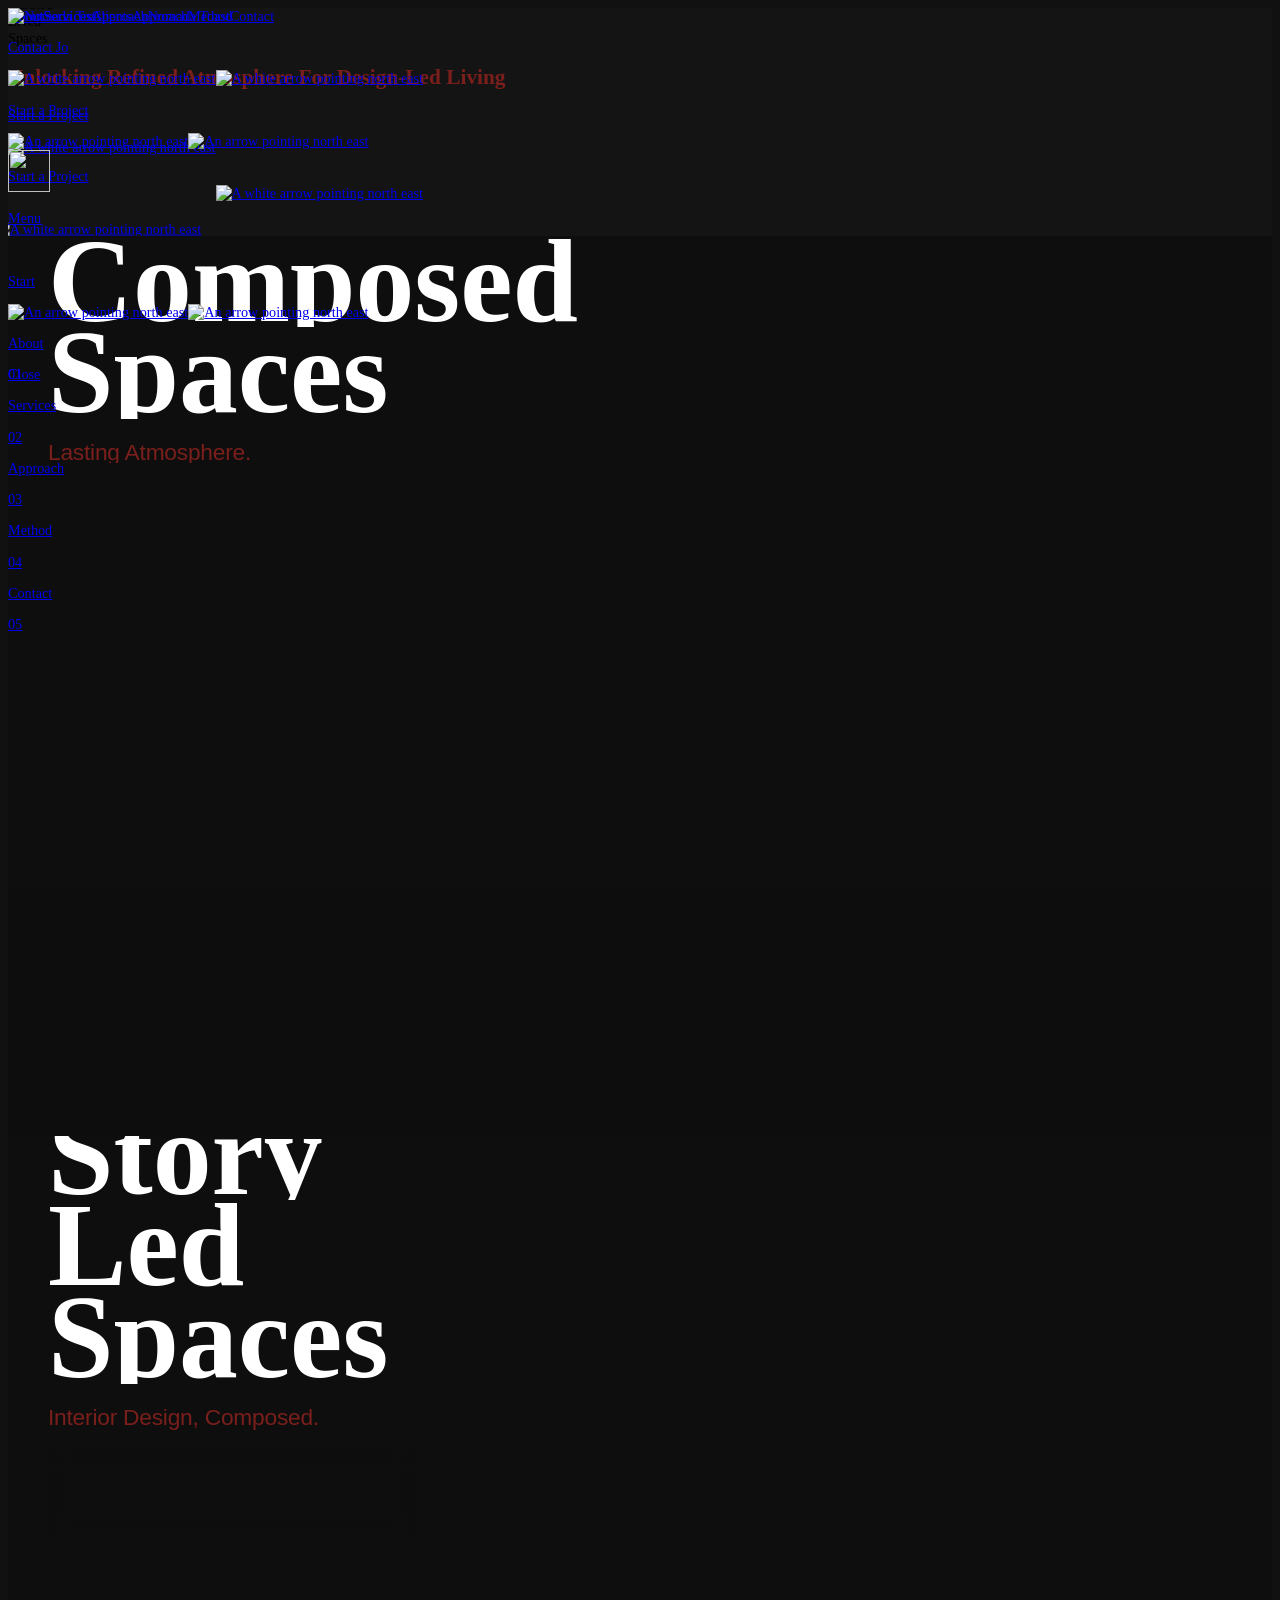
==== commit bb936ee4: "fix: implement atom 2 reveal and scroll scrub flow" ====
--- a/mirror/index.html
+++ b/mirror/index.html
@@ -39,7 +39,7 @@
   
 }
   
-</style><link href="./story-flow.css?v=parallax-footer-handoff-20260623-1" rel="stylesheet" type="text/css"/><!-- [Attributes by Finsweet] Number Count -->
+</style><link href="./story-flow.css?v=atom-2-reveal-scrub-20260623-1" rel="stylesheet" type="text/css"/><!-- [Attributes by Finsweet] Number Count -->
 <script defer src="https://cdn.jsdelivr.net/npm/@finsweet/attributes-numbercount@1/numbercount.js"></script>
 <script src="https://cdnjs.cloudflare.com/ajax/libs/gsap/3.10.4/gsap.min.js"></script>
 <script src="https://cdnjs.cloudflare.com/ajax/libs/gsap/3.10.4/ScrollTrigger.min.js"></script></head><body class="body"><div id="home" class="page-wrapper"><a href="/apply" class="hero-link is-home nt-hero-cta w-inline-block"><div class="heading4">Start a Project</div><div class="arrow-contain is-hero"><img src="https://cdn.prod.website-files.com/66f603e5069e2b5cc1f8ec86/66f603e5069e2b5cc1f8eca7_diag-arrow-white.svg" loading="lazy" alt="A white arrow pointing north east" class="down-arrow is-1"/><img src="https://cdn.prod.website-files.com/66f603e5069e2b5cc1f8ec86/66f603e5069e2b5cc1f8eca7_diag-arrow-white.svg" loading="lazy" alt="A white arrow pointing north east" class="down-arrow is-2"/></div></a><div class="marker-contain"><div data-w-id="b5ea9d3f-27d7-6da4-56e3-8525df1de38c" class="marker is-2"></div><div data-w-id="3a305aca-aa63-0cee-a26a-d79f2cbdc6f2" class="marker is-3"></div></div><div class="grid-guides"><div class="grid-column"></div><div class="grid-column"></div><div class="grid-column"></div><div class="grid-column"></div><div class="grid-column"></div><div class="grid-column"></div><div class="grid-column nm"></div><div class="grid-column nm"></div><div class="grid-column nm"></div><div class="grid-column nm"></div><div class="grid-column nm"></div><div class="grid-column nm"></div></div><div data-w-id="c68f7371-7b29-45b9-132a-8053492622a1" style="display:flex" class="loader-wrapper"><div data-w-id="3eafd9ff-c100-ac0d-c47d-79039147e8a7" style="opacity:0" class="loader-logo-contain"><img src="/brand-assets/nomada-toast-favicon.png" loading="eager" alt="Nomada Toast" class="logo-img"/><span class="nt-loader-wordmark">nomadatoast</span></div><div data-w-id="bb085f16-0673-7cb2-b2a8-9ba6188bda9d" style="opacity:0" class="load-bar"><div data-w-id="7bedfdbf-bbc7-119d-e1d9-3570ce9c930f" class="progress"></div></div></div><div class="sticky-nav off"><div data-w-id="c9c9aea6-8048-d7fb-ec36-ef770154383f" class="nav-container"><a href="/#about" class="body-copy is-nav">About</a><a href="/#services" class="body-copy is-nav">Services</a><a href="/#approach" class="body-copy is-nav">Approach</a><a href="/programs" class="body-copy is-nav">Nomada Toast</a><a href="/contact" class="body-copy is-nav">Contact</a><link rel="prefetch" href="/contact"/></div></div><div class="sticky-nav is-desk"><div data-w-id="f1578933-d06d-80d7-5c8f-9481f7365420" class="nav-container"><a href="/#about" class="body-copy is-nav">About</a><a href="/programs" class="body-copy is-nav">Services</a><a href="#clients" class="body-copy is-nav">Clients</a><a href="/#approach" class="body-copy is-nav">Approach</a><a href="/#tech" class="body-copy is-nav">Method</a></div></div><nav class="nav-wrapper"><a data-w-id="52f81889-19e8-ce9f-279c-0a2f41373aad" href="/" aria-current="page" class="logo-container w-inline-block w--current"><img src="/brand-assets/nomada-toast-favicon.png" loading="eager" alt="Nomada Toast" class="logotype"/></a><div class="horizontal-flex is-nav"><a href="/contact" class="button-div is-grey w-inline-block"><p class="body-copy button white">Contact Jo</p><div class="button-arrow-container"><img src="https://cdn.prod.website-files.com/66f603e5069e2b5cc1f8ec86/66f603e5069e2b5cc1f8eca7_diag-arrow-white.svg" loading="lazy" alt="A white arrow pointing north east" class="button-arrow is-1"/><img src="https://cdn.prod.website-files.com/66f603e5069e2b5cc1f8ec86/66f603e5069e2b5cc1f8eca7_diag-arrow-white.svg" loading="lazy" alt="A white arrow pointing north east" class="button-arrow is-2"/></div></a><a href="/apply" class="button-div is-concrete w-inline-block"><p class="body-copy button">Start a Project</p><div class="button-arrow-container"><img src="https://cdn.prod.website-files.com/66f603e5069e2b5cc1f8ec86/66f603e5069e2b5cc1f8eca2_diag-arrow-grey.svg" loading="lazy" alt="An arrow pointing north east" class="button-arrow is-1"/><img src="https://cdn.prod.website-files.com/66f603e5069e2b5cc1f8ec86/66f603e5069e2b5cc1f8eca2_diag-arrow-grey.svg" loading="lazy" alt="An arrow pointing north east" class="button-arrow is-2"/></div></a></div><a href="/" aria-current="page" class="mobile-logo w-inline-block w--current"><img src="/brand-assets/nomada-toast-favicon.png" loading="lazy" alt="" class="image-3"/></a><div class="horizontal-flex is-nav and-mob"><a data-w-id="52f81889-19e8-ce9f-279c-0a2f41373aca" href="#" class="button-div is-mob w-inline-block"><p class="body-copy button white">Menu</p><div class="button-arrow-container is-plus"><img src="https://cdn.prod.website-files.com/66f603e5069e2b5cc1f8ec86/66f603e5069e2b5cc1f8ed14_menu-icon.svg" loading="lazy" alt="" class="button-arrow is-1"/></div></a><a href="/apply" class="button-div is-concrete mob w-inline-block"><p class="body-copy button">Start</p><div class="button-arrow-container"><img src="https://cdn.prod.website-files.com/66f603e5069e2b5cc1f8ec86/66f603e5069e2b5cc1f8eca2_diag-arrow-grey.svg" loading="lazy" alt="An arrow pointing north east" class="button-arrow is-1"/><img src="https://cdn.prod.website-files.com/66f603e5069e2b5cc1f8ec86/66f603e5069e2b5cc1f8eca2_diag-arrow-grey.svg" loading="lazy" alt="An arrow pointing north east" class="button-arrow is-2"/></div></a></div><div class="mobile-menu-container"><div class="menu-contain"><div class="nav-wrapper is-menu"><a href="/" aria-current="page" class="logo-container menu w-inline-block w--current"><img src="/brand-assets/nomada-toast-favicon.png" loading="lazy" alt="" class="logo"/></a><a data-w-id="52f81889-19e8-ce9f-279c-0a2f41373ada" href="#" class="button-div is-mob no-blur w-inline-block"><p class="body-copy button white">Close</p><div class="button-arrow-container is-plus is-angle"><img src="https://cdn.prod.website-files.com/66f603e5069e2b5cc1f8ec86/66f603e5069e2b5cc1f8ed14_menu-icon.svg" loading="lazy" alt="" class="button-arrow is-1"/></div></a></div><div class="menu-flex"><a data-w-id="52f81889-19e8-ce9f-279c-0a2f41373ae0" href="/#about" class="menu-row w-inline-block"><p class="menu-link">About</p><p class="body-copy">01</p></a><a data-w-id="52f81889-19e8-ce9f-279c-0a2f41373aea" href="/programs" class="menu-row w-inline-block"><p class="menu-link">Services</p><p class="body-copy">02</p></a><a data-w-id="ca6abcfe-b7c9-3252-0846-f95458575db0" href="/#approach" class="menu-row w-inline-block"><p class="menu-link">Approach</p><p class="body-copy">03</p></a><a data-w-id="52f81889-19e8-ce9f-279c-0a2f41373ae5" href="/#tech" class="menu-row w-inline-block"><p class="menu-link">Method</p><p class="body-copy">04</p></a><a href="/contact" class="menu-row is-last w-inline-block"><p class="menu-link">Contact</p><p class="body-copy">05</p></a></div></div><div data-w-id="a2010682-27cb-6284-2bc2-5f2be36fdd83" class="close-trigger"></div></div></nav><div class="home-primary w-dyn-list"><div role="list" class="w-dyn-items"><div role="listitem" class="w-dyn-item"><section data-w-id="80d86de6-924f-32f1-9e5a-904a633b7ad0" class="hero-section is-home"><div class="hero-content-flex is-home"><div class="hero-title-flex"><div data-w-id="696432d3-dd58-3e77-e602-a49c2a7d6842" class="title-wrapper is-hero"><div class="hero-title-contain"><div data-w-id="d93c02c1-9ed3-49c5-c96d-703a26b7f7f8" class="hero-title">Curated</div></div><div class="hero-title-contain is-2"><div data-w-id="3f0c176f-95fb-6a74-919a-d44be7891543" class="hero-title">Lived</div></div><div class="hero-title-contain is-2"><div data-w-id="f2cfd6a8-904d-008e-271c-1c66bb5c147a" class="hero-title">Spaces</div></div></div><div data-w-id="b48bdb49-b194-d61b-8dd1-b53fb7d9676a" class="subhead-contain vw left mobile"><h1 class="heading4">Unlocking Refined Atmosphere For <span class="text-span">Design-Led Living</span></h1><a href="/apply" class="button-div is-red is-hero w-inline-block"><p class="body-copy button white">Start a Project</p><div class="button-arrow-container"><img src="https://cdn.prod.website-files.com/66f603e5069e2b5cc1f8ec86/66f603e5069e2b5cc1f8eca7_diag-arrow-white.svg" loading="lazy" alt="A white arrow pointing north east" class="button-arrow is-1"/></div></a></div></div><a data-w-id="adf795ae-0d25-ab56-d3c0-c250d535dce4" href="/apply" class="hero-link is-home w-inline-block"><div class="heading4">Start a Project</div><div class="arrow-contain is-hero"><img src="https://cdn.prod.website-files.com/66f603e5069e2b5cc1f8ec86/66f603e5069e2b5cc1f8eca7_diag-arrow-white.svg" loading="lazy" data-w-id="744fc4a0-b800-3ab2-6f83-f458381e9204" alt="A white arrow pointing north east" class="down-arrow is-1"/><img src="https://cdn.prod.website-files.com/66f603e5069e2b5cc1f8ec86/66f603e5069e2b5cc1f8eca7_diag-arrow-white.svg" loading="lazy" alt="A white arrow pointing north east" class="down-arrow is-2"/></div></a></div><div class="column middle"><div style="-webkit-transform:translate3d(0, 6em, 0) scale3d(1, 1, 1) rotateX(0) rotateY(0) rotateZ(0) skew(0, 0);-moz-transform:translate3d(0, 6em, 0) scale3d(1, 1, 1) rotateX(0) rotateY(0) rotateZ(0) skew(0, 0);-ms-transform:translate3d(0, 6em, 0) scale3d(1, 1, 1) rotateX(0) rotateY(0) rotateZ(0) skew(0, 0);transform:translate3d(0, 6em, 0) scale3d(1, 1, 1) rotateX(0) rotateY(0) rotateZ(0) skew(0, 0)" class="iphone is-1"><img src="https://cdn.prod.website-files.com/66f603e5069e2b5cc1f8ec86/66f603e5069e2b5cc1f8ed60_iphone-outline.svg" loading="lazy" alt="Outline of an iPhone 15" class="iphone-image"/><div class="iphone-blur"></div><div class="iphone-flex"><div class="iphone-section is-1"><div class="lottie" data-w-id="af730533-6d2f-7c59-e843-7979afe844e4" data-animation-type="lottie" data-src="https://cdn.prod.website-files.com/66f603e5069e2b5cc1f8ec86/66f603e5069e2b5cc1f8ed65_Top_Section_01.json" data-loop="1" data-direction="1" data-autoplay="1" data-is-ix2-target="0" data-renderer="svg" data-default-duration="8" data-duration="0" data-loading="eager"></div></div><div class="iphone-section is-2"><div class="lottie" data-w-id="fd70e899-ea9f-fbc4-be39-9d682b124c68" data-animation-type="lottie" data-src="https://cdn.prod.website-files.com/66f603e5069e2b5cc1f8ec86/66f603e5069e2b5cc1f8ed81_Middle_Section_04.json" data-loop="1" data-direction="1" data-autoplay="1" data-is-ix2-target="0" data-renderer="svg" data-default-duration="8" data-duration="0" data-loading="eager"></div></div><div class="iphone-section is-3"><div class="lottie" data-w-id="6690f465-f47b-c269-ee9e-2a068fde192d" data-animation-type="lottie" data-src="https://cdn.prod.website-files.com/66f603e5069e2b5cc1f8ec86/66f603e5069e2b5cc1f8ed66_Bottom_Section_01.json" data-loop="1" data-direction="1" data-autoplay="1" data-is-ix2-target="0" data-renderer="svg" data-default-duration="8" data-duration="0" data-loading="eager"></div></div></div></div></div><div class="overlay off"></div><img src="https://cdn.prod.website-files.com/66f603e5069e2b5cc1f8ec86/66f603e5069e2b5cc1f8ed75_battalion-homerender-desktop.jpg" loading="lazy" style="-webkit-transform:translate3d(0, 0, 0) scale3d(1.1, 1.1, 1) rotateX(0) rotateY(0) rotateZ(0) skew(0, 0);-moz-transform:translate3d(0, 0, 0) scale3d(1.1, 1.1, 1) rotateX(0) rotateY(0) rotateZ(0) skew(0, 0);-ms-transform:translate3d(0, 0, 0) scale3d(1.1, 1.1, 1) rotateX(0) rotateY(0) rotateZ(0) skew(0, 0);transform:translate3d(0, 0, 0) scale3d(1.1, 1.1, 1) rotateX(0) rotateY(0) rotateZ(0) skew(0, 0)" sizes="(max-width: 2783px) 100vw, 2783px" alt="A 3D render of an isometric house" srcset="https://cdn.prod.website-files.com/66f603e5069e2b5cc1f8ec86/66f603e5069e2b5cc1f8ed75_battalion-homerender-desktop-p-500.jpg 500w, https://cdn.prod.website-files.com/66f603e5069e2b5cc1f8ec86/66f603e5069e2b5cc1f8ed75_battalion-homerender-desktop-p-800.jpg 800w, https://cdn.prod.website-files.com/66f603e5069e2b5cc1f8ec86/66f603e5069e2b5cc1f8ed75_battalion-homerender-desktop-p-1080.jpg 1080w, https://cdn.prod.website-files.com/66f603e5069e2b5cc1f8ec86/66f603e5069e2b5cc1f8ed75_battalion-homerender-desktop-p-1600.jpg 1600w, https://cdn.prod.website-files.com/66f603e5069e2b5cc1f8ec86/66f603e5069e2b5cc1f8ed75_battalion-homerender-desktop-p-2000.jpg 2000w, https://cdn.prod.website-files.com/66f603e5069e2b5cc1f8ec86/66f603e5069e2b5cc1f8ed75_battalion-homerender-desktop-p-2600.jpg 2600w, https://cdn.prod.website-files.com/66f603e5069e2b5cc1f8ec86/66f603e5069e2b5cc1f8ed75_battalion-homerender-desktop.jpg 2783w" class="image-full desktop"/><img src="https://cdn.prod.website-files.com/66f603e5069e2b5cc1f8ec86/66f603e5069e2b5cc1f8eda2_btn-hero-home-mobile-visual.jpg" loading="eager" data-w-id="c778aa93-e3a5-751c-a795-1d8354609913" sizes="(max-width: 1311px) 100vw, 1311px" alt="A 3D render of an isometric house" srcset="https://cdn.prod.website-files.com/66f603e5069e2b5cc1f8ec86/66f603e5069e2b5cc1f8eda2_btn-hero-home-mobile-visual-p-500.jpg 500w, https://cdn.prod.website-files.com/66f603e5069e2b5cc1f8ec86/66f603e5069e2b5cc1f8eda2_btn-hero-home-mobile-visual-p-800.jpg 800w, https://cdn.prod.website-files.com/66f603e5069e2b5cc1f8ec86/66f603e5069e2b5cc1f8eda2_btn-hero-home-mobile-visual-p-1080.jpg 1080w, https://cdn.prod.website-files.com/66f603e5069e2b5cc1f8ec86/66f603e5069e2b5cc1f8eda2_btn-hero-home-mobile-visual.jpg 1311w" class="image-full mobile"/><div id="about-us" class="mobile-anchor"></div></section><section id="about" data-w-id="374bfb98-68af-b228-d837-d2d6eff08e28" class="intro-section is-first"><div data-w-id="e609cd87-214a-b064-b4bc-f53a2d0e30f2" style="opacity:0;-webkit-transform:translate3d(0, 1em, 0) scale3d(1, 1, 1) rotateX(0) rotateY(0) rotateZ(0) skew(0, 0);-moz-transform:translate3d(0, 1em, 0) scale3d(1, 1, 1) rotateX(0) rotateY(0) rotateZ(0) skew(0, 0);-ms-transform:translate3d(0, 1em, 0) scale3d(1, 1, 1) rotateX(0) rotateY(0) rotateZ(0) skew(0, 0);transform:translate3d(0, 1em, 0) scale3d(1, 1, 1) rotateX(0) rotateY(0) rotateZ(0) skew(0, 0)" class="intro-container"><p class="heading3 nd">Whether refining a city apartment or shaping a complete residence,</p><div class="horizontal-flex nd"><div class="registered-flex is-2"><p class="heading3 nd bold">Nomada Toast</p><div class="trademark"></div></div><p class="heading3 nd">creates interiors with</p></div><p class="heading3 nd">atmosphere, restraint, and purpose.</p><p id="aboutus" class="heading3 nm">Whether refining a city apartment or shaping a complete residence,</p><div class="horizontal-flex nm"><div class="registered-flex is-2"><p class="heading3 is-bold">Nomada Toast</p><div class="trademark"></div></div><p class="heading3">creates interiors with atmosphere, restraint</p></div><p class="heading3 nm">and purpose.</p></div><div class="render-container is-mobile"><div class="render-height"><img src="https://cdn.prod.website-files.com/66f603e5069e2b5cc1f8ec86/66f603e5069e2b5cc1f8ed9c_battalion-about-21.png" loading="eager" sizes="(max-width: 1433px) 100vw, 1433px" srcset="https://cdn.prod.website-files.com/66f603e5069e2b5cc1f8ec86/66f603e5069e2b5cc1f8ed9c_battalion-about-21-p-500.png 500w, https://cdn.prod.website-files.com/66f603e5069e2b5cc1f8ec86/66f603e5069e2b5cc1f8ed9c_battalion-about-21-p-800.png 800w, https://cdn.prod.website-files.com/66f603e5069e2b5cc1f8ec86/66f603e5069e2b5cc1f8ed9c_battalion-about-21-p-1080.png 1080w, https://cdn.prod.website-files.com/66f603e5069e2b5cc1f8ec86/66f603e5069e2b5cc1f8ed9c_battalion-about-21.png 1433w" alt="A cutout of a 3D render of a house" class="render-size"/></div></div><div class="intro-grid-container"><div class="intro-grid"><div data-w-id="b938b7fe-9560-f8cf-be45-e7e373f4fa40" style="opacity:0;-webkit-transform:translate3d(0, 1em, 0) scale3d(1, 1, 1) rotateX(0) rotateY(0) rotateZ(0) skew(0, 0);-moz-transform:translate3d(0, 1em, 0) scale3d(1, 1, 1) rotateX(0) rotateY(0) rotateZ(0) skew(0, 0);-ms-transform:translate3d(0, 1em, 0) scale3d(1, 1, 1) rotateX(0) rotateY(0) rotateZ(0) skew(0, 0);transform:translate3d(0, 1em, 0) scale3d(1, 1, 1) rotateX(0) rotateY(0) rotateZ(0) skew(0, 0)" class="subhead-flex"><h2 class="body-copy bold">Composed Spaces, Lasting Atmosphere.</h2><p class="body-copy">Nomada Toast brings architectural clarity, material discipline, and a deeply considered point of view to every residence.</p></div></div><div class="intro-grid is-2"><div><div class="intro-row-contain"><div data-w-id="70c6dabd-1833-4b70-7d1e-24d29aca055a" class="divider is-top"></div><div data-w-id="70c6dabd-1833-4b70-7d1e-24d29aca055b" style="opacity:0;-webkit-transform:translate3d(0, 1em, 0) scale3d(1, 1, 1) rotateX(0) rotateY(0) rotateZ(0) skew(0, 0);-moz-transform:translate3d(0, 1em, 0) scale3d(1, 1, 1) rotateX(0) rotateY(0) rotateZ(0) skew(0, 0);-ms-transform:translate3d(0, 1em, 0) scale3d(1, 1, 1) rotateX(0) rotateY(0) rotateZ(0) skew(0, 0);transform:translate3d(0, 1em, 0) scale3d(1, 1, 1) rotateX(0) rotateY(0) rotateZ(0) skew(0, 0)" class="horizontal-flex"><div class="number-div"><p class="body-copy">01</p></div><p class="body-copy bold">Atmosphere Before Ornament</p></div><div class="divider"></div><div data-w-id="70c6dabd-1833-4b70-7d1e-24d29aca0562" style="opacity:0;-webkit-transform:translate3d(0, 1em, 0) scale3d(1, 1, 1) rotateX(0) rotateY(0) rotateZ(0) skew(0, 0);-moz-transform:translate3d(0, 1em, 0) scale3d(1, 1, 1) rotateX(0) rotateY(0) rotateZ(0) skew(0, 0);-ms-transform:translate3d(0, 1em, 0) scale3d(1, 1, 1) rotateX(0) rotateY(0) rotateZ(0) skew(0, 0);transform:translate3d(0, 1em, 0) scale3d(1, 1, 1) rotateX(0) rotateY(0) rotateZ(0) skew(0, 0)" class="horizontal-flex is-first"><div class="number-div"><p class="body-copy">02</p></div><p class="body-copy bold">Material Choices With Intent</p></div></div></div><div><div class="intro-row-contain"><div class="divider is-top"></div><div data-w-id="70c6dabd-1833-4b70-7d1e-24d29aca056b" style="opacity:0;-webkit-transform:translate3d(0, 1em, 0) scale3d(1, 1, 1) rotateX(0) rotateY(0) rotateZ(0) skew(0, 0);-moz-transform:translate3d(0, 1em, 0) scale3d(1, 1, 1) rotateX(0) rotateY(0) rotateZ(0) skew(0, 0);-ms-transform:translate3d(0, 1em, 0) scale3d(1, 1, 1) rotateX(0) rotateY(0) rotateZ(0) skew(0, 0);transform:translate3d(0, 1em, 0) scale3d(1, 1, 1) rotateX(0) rotateY(0) rotateZ(0) skew(0, 0)" class="horizontal-flex is-first"><div class="number-div"><p class="body-copy">03</p></div><p class="body-copy bold">Residences Shaped Around Living</p></div><div class="divider"></div><div data-w-id="70c6dabd-1833-4b70-7d1e-24d29aca0572" style="opacity:0;-webkit-transform:translate3d(0, 1em, 0) scale3d(1, 1, 1) rotateX(0) rotateY(0) rotateZ(0) skew(0, 0);-moz-transform:translate3d(0, 1em, 0) scale3d(1, 1, 1) rotateX(0) rotateY(0) rotateZ(0) skew(0, 0);-ms-transform:translate3d(0, 1em, 0) scale3d(1, 1, 1) rotateX(0) rotateY(0) rotateZ(0) skew(0, 0);transform:translate3d(0, 1em, 0) scale3d(1, 1, 1) rotateX(0) rotateY(0) rotateZ(0) skew(0, 0)" class="horizontal-flex is-first"><div class="number-div"><p class="body-copy">04</p></div><p class="body-copy bold">Details Built To Endure</p></div></div></div></div></div><div class="intro-button-div"><a href="/apply" class="button-div is-concrete w-inline-block"><p class="body-copy button">Start a Project</p><div class="button-arrow-container"><img src="https://cdn.prod.website-files.com/66f603e5069e2b5cc1f8ec86/66f603e5069e2b5cc1f8eca2_diag-arrow-grey.svg" loading="lazy" alt="An arrow pointing north east" class="button-arrow is-1"/><img src="https://cdn.prod.website-files.com/66f603e5069e2b5cc1f8ec86/66f603e5069e2b5cc1f8eca2_diag-arrow-grey.svg" loading="lazy" alt="An arrow pointing north east" class="button-arrow is-2"/></div></a></div><div class="stats-container"><div data-w-id="36f5f678-317e-560f-e442-193aff297b2c" class="render-container is-home"><div class="render-height"><img src="https://cdn.prod.website-files.com/66f603e5069e2b5cc1f8ec86/66f603e5069e2b5cc1f8ed9c_battalion-about-21.png" loading="lazy" sizes="(max-width: 1433px) 100vw, 1433px" srcset="https://cdn.prod.website-files.com/66f603e5069e2b5cc1f8ec86/66f603e5069e2b5cc1f8ed9c_battalion-about-21-p-500.png 500w, https://cdn.prod.website-files.com/66f603e5069e2b5cc1f8ec86/66f603e5069e2b5cc1f8ed9c_battalion-about-21-p-800.png 800w, https://cdn.prod.website-files.com/66f603e5069e2b5cc1f8ec86/66f603e5069e2b5cc1f8ed9c_battalion-about-21-p-1080.png 1080w, https://cdn.prod.website-files.com/66f603e5069e2b5cc1f8ec86/66f603e5069e2b5cc1f8ed9c_battalion-about-21.png 1433w" alt="A cutout of a 3D render of a house" class="render-size"/></div></div><div class="intro-grid is-3"><img src="/brand-assets/nomada-toast-favicon.png" loading="lazy" width="Auto" data-w-id="1280aeca-8e00-e675-678a-bc2a32f7cb8c" alt="Nomada Toast mark" class="image"/><div class="stat-box is-left red"><div class="hero-title">18</div><div class="stat-content"><p class="body-copy white">Curated Room Concepts</p></div></div><div class="stat-box is-mid clay"><div class="hero-title">99%</div><div class="stat-content"><p class="body-copy white">Detail Alignment</p></div></div><div class="stat-box is-right"><div class="hero-title dark">25+</div><div class="stat-content is-dark"><p class="body-copy stat">Years Design Perspective</p></div></div><div class="stat-box is-left charcoal"><div class="hero-title">10</div><div class="stat-content"><p class="body-copy white">Days Concept Direction</p></div></div><div class="stat-box is-mid white"><div class="hero-title dark">01</div><div class="stat-content is-dark"><p class="body-copy stat">Mission</p></div></div></div></div><div class="pre-services-container"><div class="rates-flex"><div class="subhead-flex is-small"><h3 data-w-id="9eff4952-6190-b3be-48d6-56d96692b5f9" style="opacity:0;-webkit-transform:translate3d(0, 1em, 0) scale3d(1, 1, 1) rotateX(0) rotateY(0) rotateZ(0) skew(0, 0);-moz-transform:translate3d(0, 1em, 0) scale3d(1, 1, 1) rotateX(0) rotateY(0) rotateZ(0) skew(0, 0);-ms-transform:translate3d(0, 1em, 0) scale3d(1, 1, 1) rotateX(0) rotateY(0) rotateZ(0) skew(0, 0);transform:translate3d(0, 1em, 0) scale3d(1, 1, 1) rotateX(0) rotateY(0) rotateZ(0) skew(0, 0)" class="body-copy bold">Our Services</h3><p data-w-id="9eff4952-6190-b3be-48d6-56d96692b5fb" style="opacity:0;-webkit-transform:translate3d(0, 1em, 0) scale3d(1, 1, 1) rotateX(0) rotateY(0) rotateZ(0) skew(0, 0);-moz-transform:translate3d(0, 1em, 0) scale3d(1, 1, 1) rotateX(0) rotateY(0) rotateZ(0) skew(0, 0);-ms-transform:translate3d(0, 1em, 0) scale3d(1, 1, 1) rotateX(0) rotateY(0) rotateZ(0) skew(0, 0);transform:translate3d(0, 1em, 0) scale3d(1, 1, 1) rotateX(0) rotateY(0) rotateZ(0) skew(0, 0)" class="body-copy">From first spatial narrative to final material palette, the studio develops tailored concepts for private residences, hospitality moments, and lived-in architectural settings.</p></div><div class="rates-flex is-stat"><div class="flex-top"><div class="hero-title dark">9.</div><div fs-numbercount-duration="1150" fs-numbercount-element="number-1" fs-numbercount-start="99" fs-numbercount-end="50" class="hero-title dark">99</div><div class="heading-large colour is-percent">%</div></div><p class="heading3 stat">Spatial Planning</p></div></div><div class="rates-flex is-stat"><div class="flex-top"><div class="hero-title dark">6.</div><div fs-numbercount-duration="1150" fs-numbercount-element="number-1" fs-numbercount-start="99" fs-numbercount-end="50" class="hero-title dark">99</div><div class="heading-large colour is-percent">%</div></div><p class="heading3 stat">Full Residence Direction</p></div></div><div class="intro-button-div is-padded"><a href="/contact" class="button-div is-concrete w-inline-block"><p class="body-copy button">Contact Jo</p><div class="button-arrow-container"><img src="https://cdn.prod.website-files.com/66f603e5069e2b5cc1f8ec86/66f603e5069e2b5cc1f8eca2_diag-arrow-grey.svg" loading="lazy" alt="An arrow pointing north east" class="button-arrow is-1"/><img src="https://cdn.prod.website-files.com/66f603e5069e2b5cc1f8ec86/66f603e5069e2b5cc1f8eca2_diag-arrow-grey.svg" loading="lazy" alt="An arrow pointing north east" class="button-arrow is-2"/></div></a><a href="#" class="button-div is-concrete none w-inline-block"><p class="body-copy button">Spatial Planning</p><div class="button-arrow-container"><img src="https://cdn.prod.website-files.com/66f603e5069e2b5cc1f8ec86/66f603e5069e2b5cc1f8eca2_diag-arrow-grey.svg" loading="lazy" alt="An arrow pointing north east" class="button-arrow is-1"/><img src="https://cdn.prod.website-files.com/66f603e5069e2b5cc1f8ec86/66f603e5069e2b5cc1f8eca2_diag-arrow-grey.svg" loading="lazy" alt="An arrow pointing north east" class="button-arrow is-2"/></div></a><a href="#" class="button-div is-concrete none w-inline-block"><p class="body-copy button">Material Direction</p><div class="button-arrow-container"><img src="https://cdn.prod.website-files.com/66f603e5069e2b5cc1f8ec86/66f603e5069e2b5cc1f8eca2_diag-arrow-grey.svg" loading="lazy" alt="An arrow pointing north east" class="button-arrow is-1"/><img src="https://cdn.prod.website-files.com/66f603e5069e2b5cc1f8ec86/66f603e5069e2b5cc1f8eca2_diag-arrow-grey.svg" loading="lazy" alt="An arrow pointing north east" class="button-arrow is-2"/></div></a></div><div id="battalion" class="anchor-mobile is-about"></div></section></div></div></div><div class="offer-wrap on"><div class="services-collection static w-dyn-list"><div role="list" class="offer-list w-dyn-items"><div role="listitem" class="offer-item w-dyn-item"><section id="rental" class="services-section"><div class="services-container"><img src="https://cdn.prod.website-files.com/66f603e5069e2b5cc1f8ec86/66f603e5069e2b5cc1f8ecfa_battalion-rental01.jpg" loading="lazy" sizes="(max-width: 2267px) 100vw, 2267px" srcset="https://cdn.prod.website-files.com/66f603e5069e2b5cc1f8ec86/66f603e5069e2b5cc1f8ecfa_battalion-rental01-p-500.jpg 500w, https://cdn.prod.website-files.com/66f603e5069e2b5cc1f8ec86/66f603e5069e2b5cc1f8ecfa_battalion-rental01-p-800.jpg 800w, https://cdn.prod.website-files.com/66f603e5069e2b5cc1f8ec86/66f603e5069e2b5cc1f8ecfa_battalion-rental01-p-1080.jpg 1080w, https://cdn.prod.website-files.com/66f603e5069e2b5cc1f8ec86/66f603e5069e2b5cc1f8ecfa_battalion-rental01-p-1600.jpg 1600w, https://cdn.prod.website-files.com/66f603e5069e2b5cc1f8ec86/66f603e5069e2b5cc1f8ecfa_battalion-rental01.jpg 2267w" alt="3D render of terraced houses" class="offering-image is-full"/><div data-w-id="4652ed26-2f61-76d9-48c3-b89b58426edd" class="w-layout-vflex offer-title-wrap"><div class="title-wrapper is-offer extra"><div class="hero-title-contain"><div data-w-id="4652ed26-2f61-76d9-48c3-b89b58426ee0" class="hero-title is-1">Residence</div></div><div class="hero-title-contain is-3"><div data-w-id="4652ed26-2f61-76d9-48c3-b89b58426ee3" class="hero-title is-2">Design</div></div></div><div data-w-id="4652ed26-2f61-76d9-48c3-b89b58426ee5" class="w-layout-hflex docs-flex"><p class="body-copy white">Architecture</p><div class="body-copy white">/</div><p class="body-copy white">Materials</p><div class="body-copy white">/</div><p class="body-copy white">Atmosphere</p></div></div><div class="offer-tab-wrap"><div class="tab-container"><div data-current="Primary Residence" data-easing="ease" data-duration-in="300" data-duration-out="100" class="tabs-flex w-tabs"><div class="tabs-menu w-tab-menu"><a data-w-tab="Primary Residence" class="tab-button w-inline-block w-tab-link w--current"><h4 class="tab-text">Primary<br/>residence</h4></a><a data-w-tab="Guest Suites" class="tab-button w-inline-block w-tab-link"><h4 class="tab-text">Guest<br/>suites</h4></a><a data-w-tab="Multi-Residence" class="tab-button w-inline-block w-tab-link"><h4 class="tab-text">multi<br/>residence</h4></a><a data-w-tab="Portfolio Property" class="tab-button w-inline-block w-tab-link"><h4 class="tab-text">Whole<br/>Home</h4></a></div><div class="tabs-content w-tab-content"><div data-w-tab="Primary Residence" class="tab-panel w-tab-pane w--tab-active"><div class="tab-content"><div class="tab-title-flex"><div class="tab-title"><h4 class="tab-heading">Primary<br/>residence</h4></div><div class="type-flex"><div class="w-richtext"><h6>1-4 Unit /<br/>Penthouses /<br/>Apartments</h6></div><p class="body-copy">01</p></div></div><div class="div-block-tab"><div class="offer-row"><div class="offer-cell"><p class="body-copy bold">Project Scope</p><p class="body-copy">$300,000 - $3,500,000</p></div><div class="offer-cell"><p class="body-copy bold">Design Depth</p><p class="body-copy">Full concept</p></div></div><div class="offer-row"><div class="offer-cell is-2"><p class="body-copy bold">Timeline</p><p class="body-copy">Full-residence direction</p></div><div class="offer-cell is-2"><p class="body-copy bold">Studio Note</p><p class="body-copy">Layered furnishings</p></div></div></div></div></div><div data-w-tab="Guest Suites" class="tab-panel w-tab-pane"><div class="tab-content"><div class="tab-title-flex"><div class="tab-title"><h4 class="tab-heading">Guest<br/>Suites</h4></div><div class="type-flex"><div class="w-richtext"><h6>1-4 Unit /<br/>Penthouses /<br/>Apartments</h6></div><p class="body-copy">02</p></div></div><div><div class="offer-row"><div class="offer-cell"><p class="body-copy bold">Project Scope</p><p class="body-copy">$300,000 - $3,500,000</p></div><div class="offer-cell"><p class="body-copy bold">Design Depth</p><p class="body-copy">Material palette</p></div></div><div class="offer-row"><div class="offer-cell is-2"><p class="body-copy bold">Timeline</p><p class="body-copy">Full-residence direction</p></div><div class="offer-cell is-2"><p class="body-copy bold">Studio Note</p><p class="body-copy">Layered furnishings</p></div></div></div></div></div><div data-w-tab="Multi-Residence" class="tab-panel w-tab-pane"><div class="tab-content"><div class="tab-title-flex"><div class="tab-title"><h4 class="tab-heading">Multi<br/>Residence</h4></div><div class="type-flex"><div class="w-richtext"><h6>Layered homes /<br/>Adaptive spaces</h6></div><p class="body-copy">03</p></div></div><div><div class="offer-row"><div class="offer-cell"><p class="body-copy bold">Project Scope</p><p class="body-copy">$300,000 - $10,000,000</p></div><div class="offer-cell"><p class="body-copy bold">Design Depth</p><p class="body-copy">Material palette</p></div></div><div class="offer-row"><div class="offer-cell is-2"><p class="body-copy bold">Timeline</p><p class="body-copy">Full-residence direction</p></div><div class="offer-cell is-2"><p class="body-copy bold">Studio Note</p><p class="body-copy">Layered furnishings</p></div></div></div></div></div><div data-w-tab="Portfolio Property" class="tab-panel w-tab-pane"><div class="tab-content"><div class="tab-title-flex"><div class="tab-title"><h4 class="tab-heading">Whole<br/>Home</h4></div><div class="type-flex"><div class="w-richtext"><h6>1-4 Units /<br/>Penthouses /<br/>Apartments</h6><p>‍</p><p>Layered rooms and guest areas</p></div><p class="body-copy">04</p></div></div><div><div class="offer-row"><div class="offer-cell"><p class="body-copy bold">Project Scope</p><p class="body-copy">$1,000,000 - $15,000,000</p></div><div class="offer-cell"><p class="body-copy bold">Design Depth</p><p class="body-copy">Material palette</p></div></div><div class="offer-row"><div class="offer-cell is-2"><p class="body-copy bold">Timeline</p><p class="body-copy">Full-residence direction</p></div><div class="offer-cell is-2"><p class="body-copy bold">Studio Note</p><p class="body-copy">Layered furnishings</p></div></div></div></div></div></div></div></div></div><img src="https://cdn.prod.website-files.com/66f603e5069e2b5cc1f8ec86/66f603e5069e2b5cc1f8ecfa_battalion-rental01.jpg" loading="lazy" sizes="(max-width: 2267px) 100vw, 2267px" srcset="https://cdn.prod.website-files.com/66f603e5069e2b5cc1f8ec86/66f603e5069e2b5cc1f8ecfa_battalion-rental01-p-500.jpg 500w, https://cdn.prod.website-files.com/66f603e5069e2b5cc1f8ec86/66f603e5069e2b5cc1f8ecfa_battalion-rental01-p-800.jpg 800w, https://cdn.prod.website-files.com/66f603e5069e2b5cc1f8ec86/66f603e5069e2b5cc1f8ecfa_battalion-rental01-p-1080.jpg 1080w, https://cdn.prod.website-files.com/66f603e5069e2b5cc1f8ec86/66f603e5069e2b5cc1f8ecfa_battalion-rental01-p-1600.jpg 1600w, https://cdn.prod.website-files.com/66f603e5069e2b5cc1f8ec86/66f603e5069e2b5cc1f8ecfa_battalion-rental01.jpg 2267w" alt="3D render of terraced houses" class="offering-image is-tab"/><img src="https://cdn.prod.website-files.com/66f603e5069e2b5cc1f8ec86/66f603e5069e2b5cc1f8ed49_rental-image-1-mobile.jpg" loading="lazy" sizes="100vw" srcset="https://cdn.prod.website-files.com/66f603e5069e2b5cc1f8ec86/66f603e5069e2b5cc1f8ed49_rental-image-1-mobile-p-500.jpg 500w, https://cdn.prod.website-files.com/66f603e5069e2b5cc1f8ec86/66f603e5069e2b5cc1f8ed49_rental-image-1-mobile.jpg 797w" alt="A 3D render of a row of townhouses" class="offering-image is-mob"/><div class="mobile-cta-flex"><div data-w-id="4652ed26-2f61-76d9-48c3-b89b58426f77" class="cta-row"><div class="cta-numbering"><p class="body-copy faded">01</p><p class="body-copy bold white">Primary Residence</p></div><div class="button-arrow-container is-plus is-onm"><img src="https://cdn.prod.website-files.com/66f603e5069e2b5cc1f8ec86/66f603e5069e2b5cc1f8ed14_menu-icon.svg" loading="lazy" alt="" class="button-arrow is-1"/></div></div><div data-w-id="4652ed26-2f61-76d9-48c3-b89b58426f7f" class="cta-row"><div class="cta-numbering"><p class="body-copy faded">02</p><p class="body-copy bold white">Guest Suites</p></div><div class="button-arrow-container is-plus is-onm"><img src="https://cdn.prod.website-files.com/66f603e5069e2b5cc1f8ec86/66f603e5069e2b5cc1f8ed14_menu-icon.svg" loading="lazy" alt="" class="button-arrow is-1"/></div></div><div data-w-id="4652ed26-2f61-76d9-48c3-b89b58426f87" class="cta-row"><div class="cta-numbering"><p class="body-copy faded">03</p><p class="body-copy bold white">Multi-Residence</p></div><div class="button-arrow-container is-plus is-onm"><img src="https://cdn.prod.website-files.com/66f603e5069e2b5cc1f8ec86/66f603e5069e2b5cc1f8ed14_menu-icon.svg" loading="lazy" alt="" class="button-arrow is-1"/></div></div><div data-w-id="4652ed26-2f61-76d9-48c3-b89b58426f8f" class="cta-row"><div class="cta-numbering"><p class="body-copy faded">04</p><p class="body-copy bold white">Whole Home</p></div><div class="button-arrow-container is-plus is-onm"><img src="https://cdn.prod.website-files.com/66f603e5069e2b5cc1f8ec86/66f603e5069e2b5cc1f8ed14_menu-icon.svg" loading="lazy" alt="" class="button-arrow is-1"/></div></div></div></div></section></div></div></div><div class="services-collection static w-dyn-list"><div role="list" class="offer-list w-dyn-items"><div role="listitem" class="offer-item w-dyn-item"><section id="bridgefinance" class="services-section"><div class="services-container"><img src="https://cdn.prod.website-files.com/66f603e5069e2b5cc1f8ec86/66f603e5069e2b5cc1f8ecf8_rental-3.jpg" loading="lazy" sizes="(max-width: 2267px) 100vw, 2267px" srcset="https://cdn.prod.website-files.com/66f603e5069e2b5cc1f8ec86/66f603e5069e2b5cc1f8ecf8_rental-3-p-500.jpg 500w, https://cdn.prod.website-files.com/66f603e5069e2b5cc1f8ec86/66f603e5069e2b5cc1f8ecf8_rental-3-p-800.jpg 800w, https://cdn.prod.website-files.com/66f603e5069e2b5cc1f8ec86/66f603e5069e2b5cc1f8ecf8_rental-3-p-1080.jpg 1080w, https://cdn.prod.website-files.com/66f603e5069e2b5cc1f8ec86/66f603e5069e2b5cc1f8ecf8_rental-3-p-1600.jpg 1600w, https://cdn.prod.website-files.com/66f603e5069e2b5cc1f8ec86/66f603e5069e2b5cc1f8ecf8_rental-3.jpg 2267w" alt="3D render of 2 modern homes" class="offering-image is-full"/><div data-w-id="4652ed26-2f61-76d9-48c3-b89b58426fa0" class="w-layout-vflex offer-title-wrap"><div class="title-wrapper is-offer extra"><div class="hero-title-contain"><div data-w-id="4652ed26-2f61-76d9-48c3-b89b58426fa3" class="hero-title is-1">Renovation</div></div><div class="hero-title-contain is-3"><div data-w-id="4652ed26-2f61-76d9-48c3-b89b58426fa6" class="hero-title is-2">Design</div></div></div><div data-w-id="4652ed26-2f61-76d9-48c3-b89b58426fa8" class="w-layout-hflex docs-flex"><p class="body-copy white">Renovation</p><div class="body-copy white">/</div><p class="body-copy white">Atmosphere</p><div class="body-copy white w-condition-invisible">/</div><p class="body-copy white w-condition-invisible w-dyn-bind-empty"></p></div></div><div class="offer-tab-wrap"><div class="tab-container"><div data-current="Primary Residence" data-easing="ease" data-duration-in="300" data-duration-out="100" class="tabs-flex w-tabs"><div class="tabs-menu w-tab-menu"><a data-w-tab="Primary Residence" class="tab-button w-inline-block w-tab-link w--current"><h4 class="tab-text">Renovation Study</h4></a><a data-w-tab="Guest Suites" class="tab-button w-inline-block w-tab-link"><h4 class="tab-text">Restore &amp; Layer /<br/>Furnish &amp; Live</h4></a><a data-w-tab="Multi-Residence" class="tab-button w-inline-block w-tab-link"><h4 class="tab-text">Ground-Up<br/>Residence</h4></a></div><div class="tabs-content w-tab-content"><div data-w-tab="Primary Residence" class="tab-panel w-tab-pane w--tab-active"><div class="tab-content"><div class="tab-title-flex"><div class="tab-title"><h4 class="tab-heading">Renovation Study</h4></div><div class="type-flex"><div class="w-richtext"><h6>1-4 Units /<br/>Penthouses /<br/>Apartments</h6></div><p class="body-copy">01</p></div></div><div><div class="offer-row"><div class="offer-cell"><p class="body-copy bold">Project Scope</p><p class="body-copy">$300,000 - $5,000,000</p></div><div class="offer-cell"><p class="body-copy bold">Build Coordination</p><p class="body-copy">Build ready</p></div></div><div class="offer-row"><div class="offer-cell is-2"><p class="body-copy bold">Design Depth</p><p class="body-copy">Material palette</p></div><div class="offer-cell is-2"><p class="body-copy bold">Timeline</p><p class="body-copy">Focused transformation</p></div></div></div></div></div><div data-w-tab="Guest Suites" class="tab-panel w-tab-pane"><div class="tab-content"><div class="tab-title-flex"><div class="tab-title"><h4 class="tab-heading">Restore &amp; Layer /<br/>Furnish &amp; Live</h4></div><div class="type-flex"><div class="w-richtext"><h6>1-4 Units /<br/>Adaptive spaces</h6></div><p class="body-copy">02</p></div></div><div><div class="offer-row"><div class="offer-cell"><p class="body-copy bold">Project Scope</p><p class="body-copy">$300,000 - $7,500,000</p></div><div class="offer-cell"><p class="body-copy bold">Build Coordination</p><p class="body-copy">Renovation and furnishing</p></div></div><div class="offer-row"><div class="offer-cell is-2"><p class="body-copy bold">Completion Detail</p><p class="body-copy">Completion detail</p></div><div class="offer-cell is-2"><p class="body-copy bold">Timeline</p><p class="body-copy">Renovation-led transformation</p></div></div></div></div></div><div data-w-tab="Multi-Residence" class="tab-panel w-tab-pane"><div class="tab-content"><div class="tab-title-flex"><div class="tab-title"><h4 class="tab-heading">Ground-Up<br/>Residence</h4></div><div class="type-flex"><div class="w-richtext"><h6>1-4 Units /<br/>Penthouses /<br/>Apartments</h6></div><p class="body-copy">03</p></div></div><div><div class="offer-row"><div class="offer-cell"><p class="body-copy bold">Project Scope</p><p class="body-copy">$300,000 - $7,500,000</p></div><div class="offer-cell"><p class="body-copy bold">Build Coordination</p><p class="body-copy">Architectural support</p></div></div><div class="offer-row"><div class="offer-cell is-2"><p class="body-copy bold">Completion Detail</p><p class="body-copy">Ground-up detail</p></div><div class="offer-cell is-2"><p class="body-copy bold">Timeline</p><p class="body-copy">Ground-up design support</p></div></div></div></div></div></div></div></div></div><img src="https://cdn.prod.website-files.com/66f603e5069e2b5cc1f8ec86/66f603e5069e2b5cc1f8ed44_rental-image-2-mobile.jpg" loading="lazy" sizes="100vw" srcset="https://cdn.prod.website-files.com/66f603e5069e2b5cc1f8ec86/66f603e5069e2b5cc1f8ed44_rental-image-2-mobile-p-500.jpg 500w, https://cdn.prod.website-files.com/66f603e5069e2b5cc1f8ec86/66f603e5069e2b5cc1f8ed44_rental-image-2-mobile.jpg 930w" alt="A 3D render of 2 small homes" class="offering-image is-mob"/><img src="https://cdn.prod.website-files.com/66f603e5069e2b5cc1f8ec86/66f603e5069e2b5cc1f8ecf8_rental-3.jpg" loading="lazy" sizes="(max-width: 2267px) 100vw, 2267px" srcset="https://cdn.prod.website-files.com/66f603e5069e2b5cc1f8ec86/66f603e5069e2b5cc1f8ecf8_rental-3-p-500.jpg 500w, https://cdn.prod.website-files.com/66f603e5069e2b5cc1f8ec86/66f603e5069e2b5cc1f8ecf8_rental-3-p-800.jpg 800w, https://cdn.prod.website-files.com/66f603e5069e2b5cc1f8ec86/66f603e5069e2b5cc1f8ecf8_rental-3-p-1080.jpg 1080w, https://cdn.prod.website-files.com/66f603e5069e2b5cc1f8ec86/66f603e5069e2b5cc1f8ecf8_rental-3-p-1600.jpg 1600w, https://cdn.prod.website-files.com/66f603e5069e2b5cc1f8ec86/66f603e5069e2b5cc1f8ecf8_rental-3.jpg 2267w" alt="3D render of 2 modern homes" class="offering-image is-tab"/><div class="mobile-cta-flex"><div data-w-id="4652ed26-2f61-76d9-48c3-b89b58427014" class="cta-row"><div class="cta-numbering"><p class="body-copy faded">01</p><p class="body-copy bold white">Renovation Study</p></div><div class="button-arrow-container is-plus is-onm"><img src="https://cdn.prod.website-files.com/66f603e5069e2b5cc1f8ec86/66f603e5069e2b5cc1f8ed14_menu-icon.svg" loading="lazy" alt="" class="button-arrow is-1"/></div></div><div data-w-id="4652ed26-2f61-76d9-48c3-b89b5842701c" class="cta-row"><div class="cta-numbering"><p class="body-copy faded">02</p><p class="body-copy bold white">Restore &amp; Layer / Furnish &amp; Live</p></div><div class="button-arrow-container is-plus is-onm"><img src="https://cdn.prod.website-files.com/66f603e5069e2b5cc1f8ec86/66f603e5069e2b5cc1f8ed14_menu-icon.svg" loading="lazy" alt="" class="button-arrow is-1"/></div></div><div data-w-id="4652ed26-2f61-76d9-48c3-b89b58427024" class="cta-row"><div class="cta-numbering"><p class="body-copy faded">03</p><p class="body-copy bold white">Ground-Up Residence</p></div><div class="button-arrow-container is-plus is-onm"><img src="https://cdn.prod.website-files.com/66f603e5069e2b5cc1f8ec86/66f603e5069e2b5cc1f8ed14_menu-icon.svg" loading="lazy" alt="" class="button-arrow is-1"/></div></div></div></div></section></div></div></div><div class="services-collection static w-dyn-list"><div role="list" class="offer-list w-dyn-items"><div role="listitem" class="offer-item w-dyn-item"><section id="clientsecond" class="services-section is-last"><div class="services-container"><img src="https://cdn.prod.website-files.com/66f603e5069e2b5cc1f8ec86/66f603e5069e2b5cc1f8ecfc_rental-apartment.jpg" loading="lazy" sizes="(max-width: 2267px) 100vw, 2267px" srcset="https://cdn.prod.website-files.com/66f603e5069e2b5cc1f8ec86/66f603e5069e2b5cc1f8ecfc_rental-apartment-p-500.jpg 500w, https://cdn.prod.website-files.com/66f603e5069e2b5cc1f8ec86/66f603e5069e2b5cc1f8ecfc_rental-apartment-p-800.jpg 800w, https://cdn.prod.website-files.com/66f603e5069e2b5cc1f8ec86/66f603e5069e2b5cc1f8ecfc_rental-apartment-p-1080.jpg 1080w, https://cdn.prod.website-files.com/66f603e5069e2b5cc1f8ec86/66f603e5069e2b5cc1f8ecfc_rental-apartment-p-1600.jpg 1600w, https://cdn.prod.website-files.com/66f603e5069e2b5cc1f8ec86/66f603e5069e2b5cc1f8ecfc_rental-apartment.jpg 2267w" alt="3D render of an apartment building" class="offering-image is-full"/><div data-w-id="4652ed26-2f61-76d9-48c3-b89b58427035" class="w-layout-vflex offer-title-wrap"><div class="title-wrapper is-offer extra"><div class="hero-title-contain"><div data-w-id="4652ed26-2f61-76d9-48c3-b89b58427038" class="hero-title is-1">Detail</div></div><div class="hero-title-contain is-3"><div data-w-id="4652ed26-2f61-76d9-48c3-b89b5842703b" class="hero-title is-2">Library</div></div></div><div data-w-id="4652ed26-2f61-76d9-48c3-b89b5842703d" class="w-layout-hflex docs-flex"><p class="body-copy white">Architecture</p><div class="body-copy white">/</div><p class="body-copy white">Materials</p><div class="body-copy white">/</div><p class="body-copy white">Atmosphere</p></div></div><div class="offer-tab-wrap"><div class="tab-container"><div data-current="Primary Residence" data-easing="ease" data-duration-in="300" data-duration-out="100" class="tabs-flex w-tabs"><div class="tabs-menu w-tab-menu"><a data-w-tab="Primary Residence" class="tab-button w-inline-block w-tab-link w--current"><h4 class="tab-text">Core Palette</h4></a><a data-w-tab="Guest Suites" class="tab-button w-inline-block w-tab-link"><h4 class="tab-text">Finishing<br/>Layer</h4></a></div><div class="tabs-content w-tab-content"><div data-w-tab="Primary Residence" class="tab-panel w-tab-pane w--tab-active"><div class="tab-content"><div class="tab-title-flex"><div class="tab-title"><h4 class="tab-heading">Core Palette</h4></div><div class="type-flex"><div class="w-richtext"><h6>1-4 Units /<br/>Penthouses /<br/>Apartments</h6></div><p class="body-copy">01</p></div></div><div><div class="offer-row"><div class="offer-cell"><p class="body-copy bold">Project Scope</p><p class="body-copy">$200,000 - $1,000,000</p></div><div class="offer-cell"><p class="body-copy bold">Scope Alignment</p><p class="body-copy">Scope aligned</p></div></div><div class="offer-row"><div class="offer-cell is-2"><p class="body-copy bold">Timeline</p><p class="body-copy">Phased design plan</p></div><div class="offer-cell is-2 w-condition-invisible"><p class="body-copy bold w-dyn-bind-empty"></p><p class="body-copy w-dyn-bind-empty"></p></div></div></div></div></div><div data-w-tab="Guest Suites" class="tab-panel w-tab-pane"><div class="tab-content"><div class="tab-title-flex"><div class="tab-title"><h4 class="tab-heading">Finishing<br/>Layer</h4></div><div class="type-flex"><div class="w-richtext"><h6>1-4 Units /<br/>Penthouses /<br/>Apartments</h6></div><p class="body-copy">02</p></div></div><div><div class="offer-row"><div class="offer-cell"><p class="body-copy bold">Project Scope</p><p class="body-copy">$200,000 - $1,000,000</p></div><div class="offer-cell"><p class="body-copy bold">Scope Alignment</p><p class="body-copy">Scope aligned</p></div></div><div class="offer-row"><div class="offer-cell is-2"><p class="body-copy bold">Timeline</p><p class="body-copy">Full-residence direction</p></div><div class="offer-cell is-2 w-condition-invisible"><p class="body-copy bold w-dyn-bind-empty"></p><p class="body-copy w-dyn-bind-empty"></p></div></div></div></div></div></div></div></div></div><img src="https://cdn.prod.website-files.com/66f603e5069e2b5cc1f8ec86/66f603e5069e2b5cc1f8ed31_rental-image-3-mobile.jpg" loading="lazy" sizes="100vw" srcset="https://cdn.prod.website-files.com/66f603e5069e2b5cc1f8ec86/66f603e5069e2b5cc1f8ed31_rental-image-3-mobile-p-500.jpg 500w, https://cdn.prod.website-files.com/66f603e5069e2b5cc1f8ec86/66f603e5069e2b5cc1f8ed31_rental-image-3-mobile.jpg 799w" alt="A 3D render of an apartment building" class="offering-image is-mob"/><img src="https://cdn.prod.website-files.com/66f603e5069e2b5cc1f8ec86/66f603e5069e2b5cc1f8ecfc_rental-apartment.jpg" loading="lazy" sizes="(max-width: 2267px) 100vw, 2267px" srcset="https://cdn.prod.website-files.com/66f603e5069e2b5cc1f8ec86/66f603e5069e2b5cc1f8ecfc_rental-apartment-p-500.jpg 500w, https://cdn.prod.website-files.com/66f603e5069e2b5cc1f8ec86/66f603e5069e2b5cc1f8ecfc_rental-apartment-p-800.jpg 800w, https://cdn.prod.website-files.com/66f603e5069e2b5cc1f8ec86/66f603e5069e2b5cc1f8ecfc_rental-apartment-p-1080.jpg 1080w, https://cdn.prod.website-files.com/66f603e5069e2b5cc1f8ec86/66f603e5069e2b5cc1f8ecfc_rental-apartment-p-1600.jpg 1600w, https://cdn.prod.website-files.com/66f603e5069e2b5cc1f8ec86/66f603e5069e2b5cc1f8ecfc_rental-apartment.jpg 2267w" alt="3D render of an apartment building" class="offering-image is-tab"/><div class="mobile-cta-flex"><div data-w-id="4652ed26-2f61-76d9-48c3-b89b58427089" class="cta-row"><div class="cta-numbering"><p class="body-copy faded">01</p><p class="body-copy bold white">Core Palette™</p></div><div class="button-arrow-container is-plus is-onm"><img src="https://cdn.prod.website-files.com/66f603e5069e2b5cc1f8ec86/66f603e5069e2b5cc1f8ed14_menu-icon.svg" loading="lazy" alt="" class="button-arrow is-1"/></div></div><div data-w-id="4652ed26-2f61-76d9-48c3-b89b58427091" class="cta-row"><div class="cta-numbering"><p class="body-copy faded">02</p><p class="body-copy bold white">Finishing Layer</p></div><div class="button-arrow-container is-plus is-onm"><img src="https://cdn.prod.website-files.com/66f603e5069e2b5cc1f8ec86/66f603e5069e2b5cc1f8ed14_menu-icon.svg" loading="lazy" alt="" class="button-arrow is-1"/></div></div></div></div></section></div></div></div></div><div class="collection-list-wrapper w-dyn-list"><div role="list" class="w-dyn-items"><div role="listitem" class="w-dyn-item"><section data-w-id="168da0c0-e17b-7266-04c1-ccd53153d6e6" class="hero-section is-product is-ph"><div class="programs-contain"><a data-w-id="168da0c0-e17b-7266-04c1-ccd53153d6e8" href="/programs" class="hero-title-contain program w-inline-block"><div class="hero-title product is-2">Services</div><h2 class="hero-title product">Services</h2></a><h2 class="heading3 is-centre white">Luxury Interior Design</h2></div><div data-w-id="7113762b-e536-3edc-4e18-ffc25cf0e210" class="image-full is-home mob is-off w-embed"><div style="width: 100%; height: 100%;" class="w-background-video w-background-video-atom">
@@ -279,4 +279,4 @@
         }, 3000);
 
 }
-</script><script src="./story-flow.js?v=parallax-footer-handoff-20260623-1"></script></body></html>
+</script><script src="./story-flow.js?v=atom-2-reveal-scrub-20260623-1"></script></body></html>
--- a/mirror/story-flow.css
+++ b/mirror/story-flow.css
@@ -448,8 +448,7 @@
 /* ============================================================
    Story-copy polish (desktop showcase). Resting-position nudges,
    a red hero subtitle to match the thread, two extra paragraphs
-   that ride inside the copy block, and suppression of the transient
-   "Jo Mendes" thread copy at the footer hand-off. No change to the
+   that ride inside the copy block, and no change to the
    font/size/weight/line-height of the existing headline + subtitle.
    ============================================================ */
 
@@ -515,15 +514,6 @@
   animation-delay: var(--nt-note-delay, 420ms);
 }
 
-/* 4. Footer hand-off: hide the transient "Jo Mendes" thread copy that
-   flashes while settling into the footer. The real footer markup (contact
-   text, links, scrub video, CTA, card layout) is a separate element and is
-   not affected. */
-.nt-story-copy-thread-item[data-story-thread-state="4"] .nt-story-copy {
-  opacity: 0;
-  visibility: hidden;
-}
-
 .nt-story-transition {
   position: fixed;
   inset: 0;
@@ -568,10 +558,6 @@
   transform: translateZ(0);
 }
 
-.nt-story-transition[data-final-scrub] {
-  background-color: transparent;
-}
-
 .nt-story-transition-underlay {
   position: absolute;
   inset: 0;
@@ -583,13 +569,8 @@
   display: block;
   pointer-events: none;
   user-select: none;
-  animation: nt-story-image-six-parallax var(--nt-transition-duration, 1800ms) cubic-bezier(0.2, 0.72, 0.16, 1) both;
-  will-change: opacity, transform;
-}
-
-.nt-story-transition[data-final-scrub] .nt-story-transition-video {
-  animation: nt-story-final-video-takeover 640ms cubic-bezier(0.2, 0.72, 0.16, 1) both;
-  will-change: transform;
+  opacity: 1;
+  will-change: opacity;
 }
 
 .nt-story-copy-rail {
@@ -611,6 +592,10 @@
   animation-timing-function: cubic-bezier(0.2, 0.72, 0.16, 1);
   transform: translate3d(0, var(--nt-thread-from), 0);
   will-change: transform;
+}
+
+.nt-story-copy-thread.is-scrubbed {
+  animation: none;
 }
 
 .nt-story-copy-thread-item {
@@ -690,38 +675,6 @@
   }
 }
 
-@keyframes nt-story-image-six-parallax {
-  0% {
-    opacity: 1;
-    transform: translate3d(0, 0, 0) scale(1);
-  }
-
-  62% {
-    opacity: 0.84;
-  }
-
-  100% {
-    opacity: 0;
-    transform: translate3d(0, -7vh, 0) scale(1.06);
-  }
-}
-
-/* Footer takeover: the dog video slides up over the still-mounted white quotes
-   overlay as a solid panel — the same parallax language as the overlay beats —
-   instead of cross-fading in by opacity over a re-revealed Process still. Opaque
-   throughout (no opacity keyframe) so there is no "awkward fade", and short/fixed
-   so it reads as one more beat while the video keeps playing to its final frame
-   underneath the settled panel. */
-@keyframes nt-story-final-video-takeover {
-  from {
-    transform: translate3d(0, 100%, 0);
-  }
-
-  to {
-    transform: translate3d(0, 0, 0);
-  }
-}
-
 @keyframes nt-loader-shell {
   0%,
   82% {
@@ -783,7 +736,7 @@
   inset: 0;
   z-index: 0;
   pointer-events: none;
-  background-image: url("./story-assets/puppy-finale-focused.jpg?v=frame-parity-20260623-1");
+  background-image: url("./story-assets/atom-2-image-2.png?v=atom-2-reveal-scrub-20260623-1");
   background-position: center;
   background-size: cover;
   background-repeat: no-repeat;
@@ -798,6 +751,9 @@
 body.nt-story-active .footer-section > * {
   position: relative;
   z-index: 2;
+  opacity: 0 !important;
+  visibility: hidden !important;
+  pointer-events: none !important;
 }
 
 body.nt-story-active .footer-section a,
@@ -819,26 +775,6 @@
   inset: auto 0 0 0;
 }
 
-body.nt-story-active .footer-section .nt-story-footer-video {
-  position: absolute;
-  inset: 0;
-  z-index: 0;
-  width: 100%;
-  height: 100%;
-  object-fit: cover;
-  object-position: center;
-  display: block;
-  opacity: 0;
-  pointer-events: none;
-  user-select: none;
-  transform: translateZ(0);
-  transition: opacity 180ms ease;
-}
-
-body.nt-story-footer-scrub-ready .footer-section .nt-story-footer-video {
-  opacity: 1;
-}
-
 body.nt-story-active .footer-section .footer-logo {
   display: none;
 }
@@ -850,8 +786,8 @@
 }
 
 body.nt-story-active .footer-section .footer-final::before {
-  content: "Jo Mendes";
-  display: block;
+  content: none !important;
+  display: none !important;
   color: var(--white);
   font-family: Helvetica Now Display, sans-serif;
   font-size: clamp(6rem, 13vw, 11rem);
@@ -862,160 +798,10 @@
   white-space: nowrap;
 }
 
-body.nt-story-footer-active .footer-section .nav-container.is-footer,
-body.nt-story-footer-active .footer-section .footer-buttons,
-body.nt-story-footer-active .footer-section .footer-contact,
-body.nt-story-footer-active .footer-section .footer-cta-contain,
-body.nt-story-footer-active .footer-section .footer-legal-div {
-  animation: nt-story-footer-text-in 760ms cubic-bezier(0.2, 0.72, 0.16, 1) both;
-  will-change: opacity, transform;
-}
-
-body.nt-story-footer-active .footer-section .footer-final::before {
-  animation: nt-story-footer-final-in 640ms cubic-bezier(0.2, 0.72, 0.16, 1) both;
-  animation-delay: 60ms;
-}
-
-body.nt-story-footer-active .footer-section .footer-buttons {
-  animation-delay: 70ms;
-}
-
-body.nt-story-footer-active .footer-section .footer-contact {
-  animation-delay: 120ms;
-}
-
-body.nt-story-footer-active .footer-section .footer-cta-contain {
-  animation-delay: 180ms;
-}
-
-body.nt-story-footer-active .footer-section .footer-legal-div {
-  animation-delay: 240ms;
-}
-
-@keyframes nt-story-footer-text-in {
-  from {
-    opacity: 0;
-    transform: translate3d(0, 1rem, 0);
-  }
-
-  to {
-    opacity: 1;
-    transform: translate3d(0, 0, 0);
-  }
-}
-
-/* Footer headline settle: a short, em-small rise + fade so "Jo Mendes" lands in
-   its final layout position rather than floating up a full 6em line height late
-   in the hand-off. Matches the restrained entrance of the rest of the footer. */
-@keyframes nt-story-footer-final-in {
-  from {
-    opacity: 0;
-    transform: translate3d(0, 0.22em, 0);
-  }
-
-  to {
-    opacity: 1;
-    transform: translate3d(0, 0, 0);
-  }
-}
-
-/* ============================================================
-   Desktop-only parallax testimonial overlay (Process -> footer).
-   A tall white section, cloned at build time from the mirror's
-   existing quotes grid, is pinned over the static Process state
-   and scrolled upward through two viewport-height beats before
-   the final footer scrub. Driven only by the story input on
-   desktop (one gesture = one beat); never adds a scrollbar.
-   ============================================================ */
-.nt-parallax-overlay {
-  position: fixed;
-  inset: 0;
-  z-index: 9997;
-  overflow: hidden;
-  background: #fff;
-  opacity: 0;
-  visibility: hidden;
-  pointer-events: none;
-  contain: paint;
-  transform: translateZ(0);
-}
-
-.nt-parallax-overlay.is-active {
-  opacity: 1;
-  visibility: visible;
-}
-
-/* While the overlay owns the screen, explicitly suppress the Process backdrop +
-   copy and the shared fixed still / body image, so nothing of the previous state
-   can show behind the overlay — or behind the transparent footer-takeover
-   transition layer that follows. visibility / opacity only (no display or height
-   change) so the locked scroll position never shifts. Placed after the
-   fixed-visual rules above so it also overrides .nt-story-fixed-visual.is-visible. */
-body.nt-parallax-active .nt-story-shell,
-body.nt-parallax-active .nt-story-fixed-visual {
-  visibility: hidden;
-}
-
-body.nt-parallax-active::before {
-  opacity: 0;
-}
-
-.nt-parallax-overlay-track {
-  position: absolute;
-  left: 0;
-  right: 0;
-  top: 0;
-  transform: translateY(100%);
-  transition: transform var(--nt-overlay-beat, 560ms) cubic-bezier(0.2, 0.72, 0.16, 1);
-  will-change: transform;
-}
-
-/* Beat 0 = hidden below the fold; beat 1 = top of the section;
-   beat 2 = bottom of the section bottom-aligned to the viewport. */
-.nt-parallax-overlay[data-step="0"] .nt-parallax-overlay-track {
-  transform: translateY(100%);
-}
-
-.nt-parallax-overlay[data-step="1"] .nt-parallax-overlay-track {
-  transform: translateY(0);
-}
-
-.nt-parallax-overlay[data-step="2"] .nt-parallax-overlay-track {
-  transform: translateY(calc(100vh - 100%));
-}
-
-/* Present the cloned quotes grid inside the overlay track. */
-.nt-parallax-overlay-track .quotes-container {
-  width: 100%;
-  padding: 8vh 5vw 10vh;
-  box-sizing: border-box;
-}
-
-/* The original centre mark is an (empty) WebGL canvas in the mirror;
-   buildParallaxOverlay() swaps it for a static red Nomada mark. */
-.nt-parallax-overlay .div-block.is-nm.webgl {
-  position: relative;
-  top: auto;
-}
-
-.nt-parallax-mark {
-  color: var(--nomada-red, #7a1f1b);
-  display: flex;
-  align-items: center;
-  justify-content: center;
-}
-
-.nt-parallax-mark svg {
-  width: clamp(120px, 15vw, 240px);
-  height: auto;
-  display: block;
-}
-
-/* Desktop-only showcase: never render below the story desktop breakpoint. */
-@media (max-width: 991px) {
-  .nt-parallax-overlay {
-    display: none !important;
-  }
+/* Atom 2.0 removes the testimonial parallax overlay entirely. */
+.nt-parallax-overlay,
+body.nt-parallax-active .nt-parallax-overlay {
+  display: none !important;
 }
 
 @media (prefers-reduced-motion: reduce) {
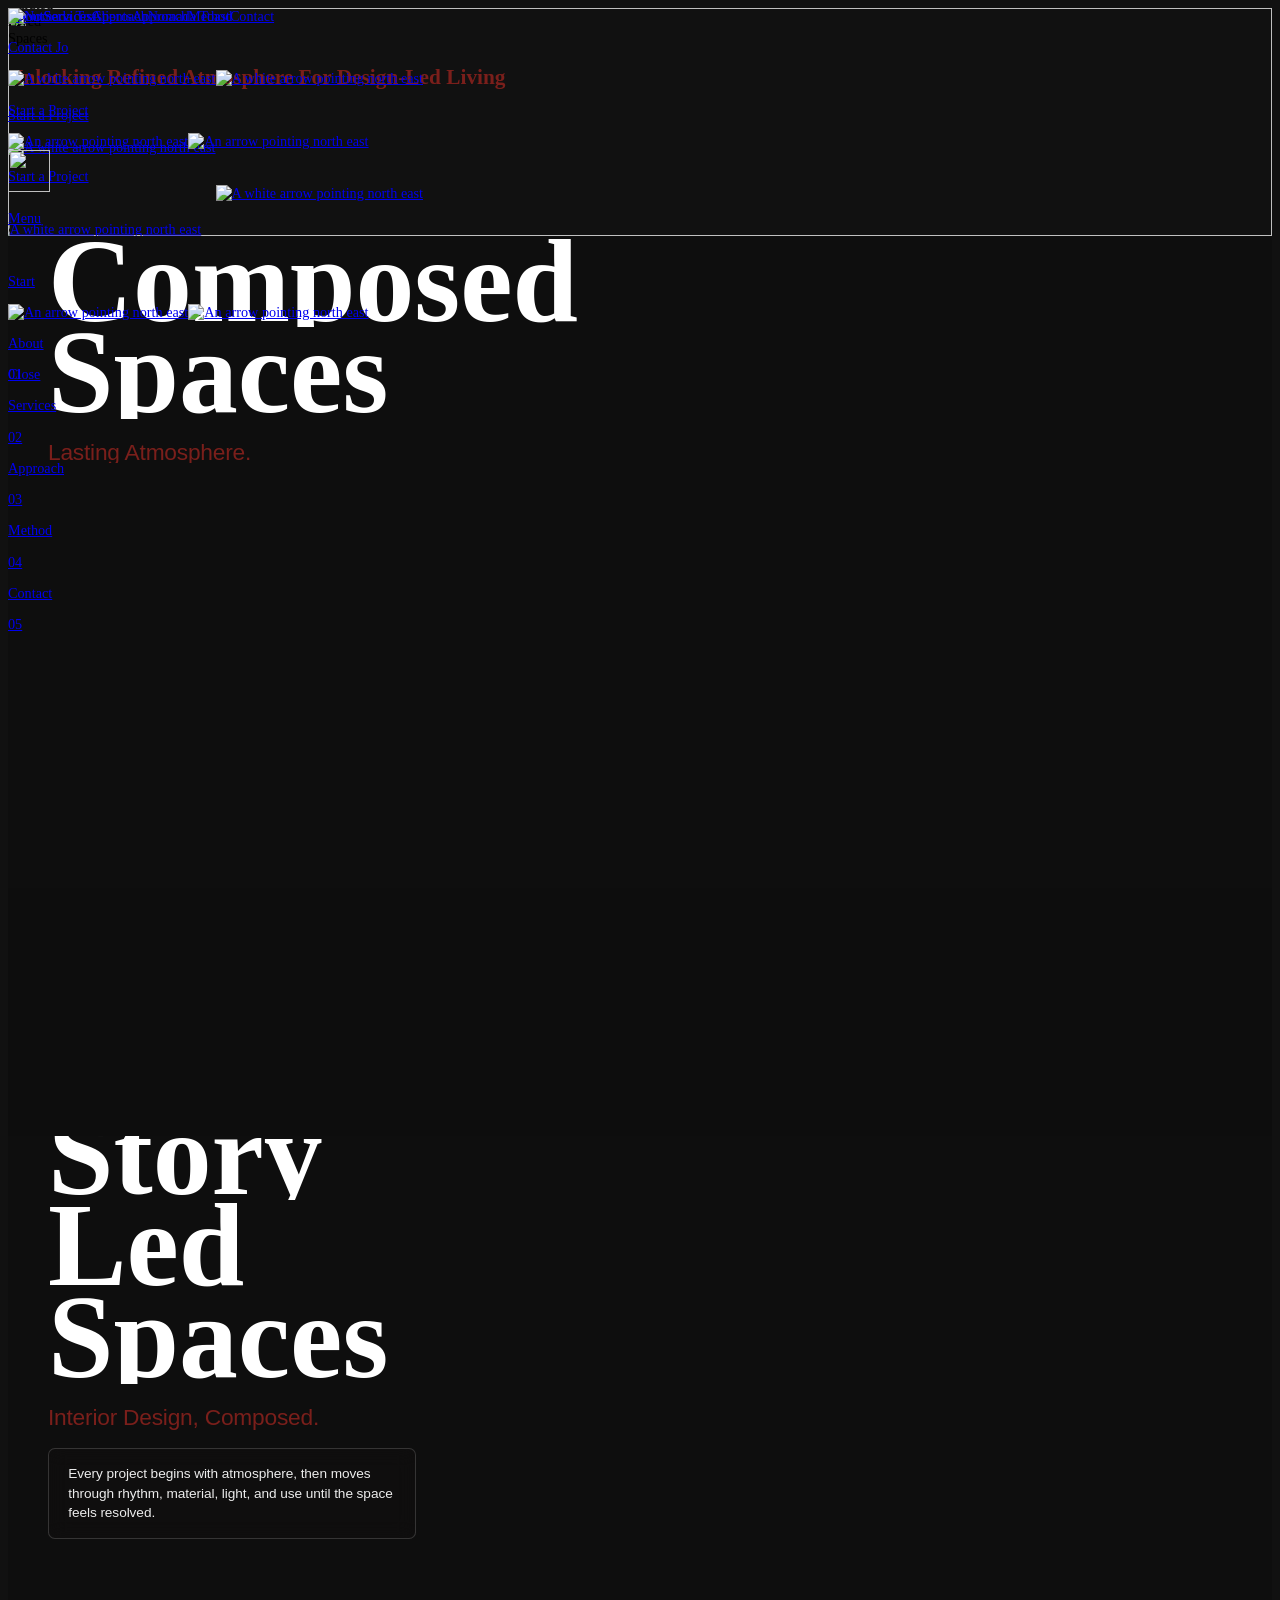
==== commit 22591b9d: "fix: smooth atom 2 video scrubbing" ====
--- a/mirror/index.html
+++ b/mirror/index.html
@@ -39,7 +39,7 @@
   
 }
   
-</style><link href="./story-flow.css?v=atom-2-reveal-scrub-20260623-1" rel="stylesheet" type="text/css"/><!-- [Attributes by Finsweet] Number Count -->
+</style><link href="./story-flow.css?v=atom-2-smooth-scrub-20260623-1" rel="stylesheet" type="text/css"/><!-- [Attributes by Finsweet] Number Count -->
 <script defer src="https://cdn.jsdelivr.net/npm/@finsweet/attributes-numbercount@1/numbercount.js"></script>
 <script src="https://cdnjs.cloudflare.com/ajax/libs/gsap/3.10.4/gsap.min.js"></script>
 <script src="https://cdnjs.cloudflare.com/ajax/libs/gsap/3.10.4/ScrollTrigger.min.js"></script></head><body class="body"><div id="home" class="page-wrapper"><a href="/apply" class="hero-link is-home nt-hero-cta w-inline-block"><div class="heading4">Start a Project</div><div class="arrow-contain is-hero"><img src="https://cdn.prod.website-files.com/66f603e5069e2b5cc1f8ec86/66f603e5069e2b5cc1f8eca7_diag-arrow-white.svg" loading="lazy" alt="A white arrow pointing north east" class="down-arrow is-1"/><img src="https://cdn.prod.website-files.com/66f603e5069e2b5cc1f8ec86/66f603e5069e2b5cc1f8eca7_diag-arrow-white.svg" loading="lazy" alt="A white arrow pointing north east" class="down-arrow is-2"/></div></a><div class="marker-contain"><div data-w-id="b5ea9d3f-27d7-6da4-56e3-8525df1de38c" class="marker is-2"></div><div data-w-id="3a305aca-aa63-0cee-a26a-d79f2cbdc6f2" class="marker is-3"></div></div><div class="grid-guides"><div class="grid-column"></div><div class="grid-column"></div><div class="grid-column"></div><div class="grid-column"></div><div class="grid-column"></div><div class="grid-column"></div><div class="grid-column nm"></div><div class="grid-column nm"></div><div class="grid-column nm"></div><div class="grid-column nm"></div><div class="grid-column nm"></div><div class="grid-column nm"></div></div><div data-w-id="c68f7371-7b29-45b9-132a-8053492622a1" style="display:flex" class="loader-wrapper"><div data-w-id="3eafd9ff-c100-ac0d-c47d-79039147e8a7" style="opacity:0" class="loader-logo-contain"><img src="/brand-assets/nomada-toast-favicon.png" loading="eager" alt="Nomada Toast" class="logo-img"/><span class="nt-loader-wordmark">nomadatoast</span></div><div data-w-id="bb085f16-0673-7cb2-b2a8-9ba6188bda9d" style="opacity:0" class="load-bar"><div data-w-id="7bedfdbf-bbc7-119d-e1d9-3570ce9c930f" class="progress"></div></div></div><div class="sticky-nav off"><div data-w-id="c9c9aea6-8048-d7fb-ec36-ef770154383f" class="nav-container"><a href="/#about" class="body-copy is-nav">About</a><a href="/#services" class="body-copy is-nav">Services</a><a href="/#approach" class="body-copy is-nav">Approach</a><a href="/programs" class="body-copy is-nav">Nomada Toast</a><a href="/contact" class="body-copy is-nav">Contact</a><link rel="prefetch" href="/contact"/></div></div><div class="sticky-nav is-desk"><div data-w-id="f1578933-d06d-80d7-5c8f-9481f7365420" class="nav-container"><a href="/#about" class="body-copy is-nav">About</a><a href="/programs" class="body-copy is-nav">Services</a><a href="#clients" class="body-copy is-nav">Clients</a><a href="/#approach" class="body-copy is-nav">Approach</a><a href="/#tech" class="body-copy is-nav">Method</a></div></div><nav class="nav-wrapper"><a data-w-id="52f81889-19e8-ce9f-279c-0a2f41373aad" href="/" aria-current="page" class="logo-container w-inline-block w--current"><img src="/brand-assets/nomada-toast-favicon.png" loading="eager" alt="Nomada Toast" class="logotype"/></a><div class="horizontal-flex is-nav"><a href="/contact" class="button-div is-grey w-inline-block"><p class="body-copy button white">Contact Jo</p><div class="button-arrow-container"><img src="https://cdn.prod.website-files.com/66f603e5069e2b5cc1f8ec86/66f603e5069e2b5cc1f8eca7_diag-arrow-white.svg" loading="lazy" alt="A white arrow pointing north east" class="button-arrow is-1"/><img src="https://cdn.prod.website-files.com/66f603e5069e2b5cc1f8ec86/66f603e5069e2b5cc1f8eca7_diag-arrow-white.svg" loading="lazy" alt="A white arrow pointing north east" class="button-arrow is-2"/></div></a><a href="/apply" class="button-div is-concrete w-inline-block"><p class="body-copy button">Start a Project</p><div class="button-arrow-container"><img src="https://cdn.prod.website-files.com/66f603e5069e2b5cc1f8ec86/66f603e5069e2b5cc1f8eca2_diag-arrow-grey.svg" loading="lazy" alt="An arrow pointing north east" class="button-arrow is-1"/><img src="https://cdn.prod.website-files.com/66f603e5069e2b5cc1f8ec86/66f603e5069e2b5cc1f8eca2_diag-arrow-grey.svg" loading="lazy" alt="An arrow pointing north east" class="button-arrow is-2"/></div></a></div><a href="/" aria-current="page" class="mobile-logo w-inline-block w--current"><img src="/brand-assets/nomada-toast-favicon.png" loading="lazy" alt="" class="image-3"/></a><div class="horizontal-flex is-nav and-mob"><a data-w-id="52f81889-19e8-ce9f-279c-0a2f41373aca" href="#" class="button-div is-mob w-inline-block"><p class="body-copy button white">Menu</p><div class="button-arrow-container is-plus"><img src="https://cdn.prod.website-files.com/66f603e5069e2b5cc1f8ec86/66f603e5069e2b5cc1f8ed14_menu-icon.svg" loading="lazy" alt="" class="button-arrow is-1"/></div></a><a href="/apply" class="button-div is-concrete mob w-inline-block"><p class="body-copy button">Start</p><div class="button-arrow-container"><img src="https://cdn.prod.website-files.com/66f603e5069e2b5cc1f8ec86/66f603e5069e2b5cc1f8eca2_diag-arrow-grey.svg" loading="lazy" alt="An arrow pointing north east" class="button-arrow is-1"/><img src="https://cdn.prod.website-files.com/66f603e5069e2b5cc1f8ec86/66f603e5069e2b5cc1f8eca2_diag-arrow-grey.svg" loading="lazy" alt="An arrow pointing north east" class="button-arrow is-2"/></div></a></div><div class="mobile-menu-container"><div class="menu-contain"><div class="nav-wrapper is-menu"><a href="/" aria-current="page" class="logo-container menu w-inline-block w--current"><img src="/brand-assets/nomada-toast-favicon.png" loading="lazy" alt="" class="logo"/></a><a data-w-id="52f81889-19e8-ce9f-279c-0a2f41373ada" href="#" class="button-div is-mob no-blur w-inline-block"><p class="body-copy button white">Close</p><div class="button-arrow-container is-plus is-angle"><img src="https://cdn.prod.website-files.com/66f603e5069e2b5cc1f8ec86/66f603e5069e2b5cc1f8ed14_menu-icon.svg" loading="lazy" alt="" class="button-arrow is-1"/></div></a></div><div class="menu-flex"><a data-w-id="52f81889-19e8-ce9f-279c-0a2f41373ae0" href="/#about" class="menu-row w-inline-block"><p class="menu-link">About</p><p class="body-copy">01</p></a><a data-w-id="52f81889-19e8-ce9f-279c-0a2f41373aea" href="/programs" class="menu-row w-inline-block"><p class="menu-link">Services</p><p class="body-copy">02</p></a><a data-w-id="ca6abcfe-b7c9-3252-0846-f95458575db0" href="/#approach" class="menu-row w-inline-block"><p class="menu-link">Approach</p><p class="body-copy">03</p></a><a data-w-id="52f81889-19e8-ce9f-279c-0a2f41373ae5" href="/#tech" class="menu-row w-inline-block"><p class="menu-link">Method</p><p class="body-copy">04</p></a><a href="/contact" class="menu-row is-last w-inline-block"><p class="menu-link">Contact</p><p class="body-copy">05</p></a></div></div><div data-w-id="a2010682-27cb-6284-2bc2-5f2be36fdd83" class="close-trigger"></div></div></nav><div class="home-primary w-dyn-list"><div role="list" class="w-dyn-items"><div role="listitem" class="w-dyn-item"><section data-w-id="80d86de6-924f-32f1-9e5a-904a633b7ad0" class="hero-section is-home"><div class="hero-content-flex is-home"><div class="hero-title-flex"><div data-w-id="696432d3-dd58-3e77-e602-a49c2a7d6842" class="title-wrapper is-hero"><div class="hero-title-contain"><div data-w-id="d93c02c1-9ed3-49c5-c96d-703a26b7f7f8" class="hero-title">Curated</div></div><div class="hero-title-contain is-2"><div data-w-id="3f0c176f-95fb-6a74-919a-d44be7891543" class="hero-title">Lived</div></div><div class="hero-title-contain is-2"><div data-w-id="f2cfd6a8-904d-008e-271c-1c66bb5c147a" class="hero-title">Spaces</div></div></div><div data-w-id="b48bdb49-b194-d61b-8dd1-b53fb7d9676a" class="subhead-contain vw left mobile"><h1 class="heading4">Unlocking Refined Atmosphere For <span class="text-span">Design-Led Living</span></h1><a href="/apply" class="button-div is-red is-hero w-inline-block"><p class="body-copy button white">Start a Project</p><div class="button-arrow-container"><img src="https://cdn.prod.website-files.com/66f603e5069e2b5cc1f8ec86/66f603e5069e2b5cc1f8eca7_diag-arrow-white.svg" loading="lazy" alt="A white arrow pointing north east" class="button-arrow is-1"/></div></a></div></div><a data-w-id="adf795ae-0d25-ab56-d3c0-c250d535dce4" href="/apply" class="hero-link is-home w-inline-block"><div class="heading4">Start a Project</div><div class="arrow-contain is-hero"><img src="https://cdn.prod.website-files.com/66f603e5069e2b5cc1f8ec86/66f603e5069e2b5cc1f8eca7_diag-arrow-white.svg" loading="lazy" data-w-id="744fc4a0-b800-3ab2-6f83-f458381e9204" alt="A white arrow pointing north east" class="down-arrow is-1"/><img src="https://cdn.prod.website-files.com/66f603e5069e2b5cc1f8ec86/66f603e5069e2b5cc1f8eca7_diag-arrow-white.svg" loading="lazy" alt="A white arrow pointing north east" class="down-arrow is-2"/></div></a></div><div class="column middle"><div style="-webkit-transform:translate3d(0, 6em, 0) scale3d(1, 1, 1) rotateX(0) rotateY(0) rotateZ(0) skew(0, 0);-moz-transform:translate3d(0, 6em, 0) scale3d(1, 1, 1) rotateX(0) rotateY(0) rotateZ(0) skew(0, 0);-ms-transform:translate3d(0, 6em, 0) scale3d(1, 1, 1) rotateX(0) rotateY(0) rotateZ(0) skew(0, 0);transform:translate3d(0, 6em, 0) scale3d(1, 1, 1) rotateX(0) rotateY(0) rotateZ(0) skew(0, 0)" class="iphone is-1"><img src="https://cdn.prod.website-files.com/66f603e5069e2b5cc1f8ec86/66f603e5069e2b5cc1f8ed60_iphone-outline.svg" loading="lazy" alt="Outline of an iPhone 15" class="iphone-image"/><div class="iphone-blur"></div><div class="iphone-flex"><div class="iphone-section is-1"><div class="lottie" data-w-id="af730533-6d2f-7c59-e843-7979afe844e4" data-animation-type="lottie" data-src="https://cdn.prod.website-files.com/66f603e5069e2b5cc1f8ec86/66f603e5069e2b5cc1f8ed65_Top_Section_01.json" data-loop="1" data-direction="1" data-autoplay="1" data-is-ix2-target="0" data-renderer="svg" data-default-duration="8" data-duration="0" data-loading="eager"></div></div><div class="iphone-section is-2"><div class="lottie" data-w-id="fd70e899-ea9f-fbc4-be39-9d682b124c68" data-animation-type="lottie" data-src="https://cdn.prod.website-files.com/66f603e5069e2b5cc1f8ec86/66f603e5069e2b5cc1f8ed81_Middle_Section_04.json" data-loop="1" data-direction="1" data-autoplay="1" data-is-ix2-target="0" data-renderer="svg" data-default-duration="8" data-duration="0" data-loading="eager"></div></div><div class="iphone-section is-3"><div class="lottie" data-w-id="6690f465-f47b-c269-ee9e-2a068fde192d" data-animation-type="lottie" data-src="https://cdn.prod.website-files.com/66f603e5069e2b5cc1f8ec86/66f603e5069e2b5cc1f8ed66_Bottom_Section_01.json" data-loop="1" data-direction="1" data-autoplay="1" data-is-ix2-target="0" data-renderer="svg" data-default-duration="8" data-duration="0" data-loading="eager"></div></div></div></div></div><div class="overlay off"></div><img src="https://cdn.prod.website-files.com/66f603e5069e2b5cc1f8ec86/66f603e5069e2b5cc1f8ed75_battalion-homerender-desktop.jpg" loading="lazy" style="-webkit-transform:translate3d(0, 0, 0) scale3d(1.1, 1.1, 1) rotateX(0) rotateY(0) rotateZ(0) skew(0, 0);-moz-transform:translate3d(0, 0, 0) scale3d(1.1, 1.1, 1) rotateX(0) rotateY(0) rotateZ(0) skew(0, 0);-ms-transform:translate3d(0, 0, 0) scale3d(1.1, 1.1, 1) rotateX(0) rotateY(0) rotateZ(0) skew(0, 0);transform:translate3d(0, 0, 0) scale3d(1.1, 1.1, 1) rotateX(0) rotateY(0) rotateZ(0) skew(0, 0)" sizes="(max-width: 2783px) 100vw, 2783px" alt="A 3D render of an isometric house" srcset="https://cdn.prod.website-files.com/66f603e5069e2b5cc1f8ec86/66f603e5069e2b5cc1f8ed75_battalion-homerender-desktop-p-500.jpg 500w, https://cdn.prod.website-files.com/66f603e5069e2b5cc1f8ec86/66f603e5069e2b5cc1f8ed75_battalion-homerender-desktop-p-800.jpg 800w, https://cdn.prod.website-files.com/66f603e5069e2b5cc1f8ec86/66f603e5069e2b5cc1f8ed75_battalion-homerender-desktop-p-1080.jpg 1080w, https://cdn.prod.website-files.com/66f603e5069e2b5cc1f8ec86/66f603e5069e2b5cc1f8ed75_battalion-homerender-desktop-p-1600.jpg 1600w, https://cdn.prod.website-files.com/66f603e5069e2b5cc1f8ec86/66f603e5069e2b5cc1f8ed75_battalion-homerender-desktop-p-2000.jpg 2000w, https://cdn.prod.website-files.com/66f603e5069e2b5cc1f8ec86/66f603e5069e2b5cc1f8ed75_battalion-homerender-desktop-p-2600.jpg 2600w, https://cdn.prod.website-files.com/66f603e5069e2b5cc1f8ec86/66f603e5069e2b5cc1f8ed75_battalion-homerender-desktop.jpg 2783w" class="image-full desktop"/><img src="https://cdn.prod.website-files.com/66f603e5069e2b5cc1f8ec86/66f603e5069e2b5cc1f8eda2_btn-hero-home-mobile-visual.jpg" loading="eager" data-w-id="c778aa93-e3a5-751c-a795-1d8354609913" sizes="(max-width: 1311px) 100vw, 1311px" alt="A 3D render of an isometric house" srcset="https://cdn.prod.website-files.com/66f603e5069e2b5cc1f8ec86/66f603e5069e2b5cc1f8eda2_btn-hero-home-mobile-visual-p-500.jpg 500w, https://cdn.prod.website-files.com/66f603e5069e2b5cc1f8ec86/66f603e5069e2b5cc1f8eda2_btn-hero-home-mobile-visual-p-800.jpg 800w, https://cdn.prod.website-files.com/66f603e5069e2b5cc1f8ec86/66f603e5069e2b5cc1f8eda2_btn-hero-home-mobile-visual-p-1080.jpg 1080w, https://cdn.prod.website-files.com/66f603e5069e2b5cc1f8ec86/66f603e5069e2b5cc1f8eda2_btn-hero-home-mobile-visual.jpg 1311w" class="image-full mobile"/><div id="about-us" class="mobile-anchor"></div></section><section id="about" data-w-id="374bfb98-68af-b228-d837-d2d6eff08e28" class="intro-section is-first"><div data-w-id="e609cd87-214a-b064-b4bc-f53a2d0e30f2" style="opacity:0;-webkit-transform:translate3d(0, 1em, 0) scale3d(1, 1, 1) rotateX(0) rotateY(0) rotateZ(0) skew(0, 0);-moz-transform:translate3d(0, 1em, 0) scale3d(1, 1, 1) rotateX(0) rotateY(0) rotateZ(0) skew(0, 0);-ms-transform:translate3d(0, 1em, 0) scale3d(1, 1, 1) rotateX(0) rotateY(0) rotateZ(0) skew(0, 0);transform:translate3d(0, 1em, 0) scale3d(1, 1, 1) rotateX(0) rotateY(0) rotateZ(0) skew(0, 0)" class="intro-container"><p class="heading3 nd">Whether refining a city apartment or shaping a complete residence,</p><div class="horizontal-flex nd"><div class="registered-flex is-2"><p class="heading3 nd bold">Nomada Toast</p><div class="trademark"></div></div><p class="heading3 nd">creates interiors with</p></div><p class="heading3 nd">atmosphere, restraint, and purpose.</p><p id="aboutus" class="heading3 nm">Whether refining a city apartment or shaping a complete residence,</p><div class="horizontal-flex nm"><div class="registered-flex is-2"><p class="heading3 is-bold">Nomada Toast</p><div class="trademark"></div></div><p class="heading3">creates interiors with atmosphere, restraint</p></div><p class="heading3 nm">and purpose.</p></div><div class="render-container is-mobile"><div class="render-height"><img src="https://cdn.prod.website-files.com/66f603e5069e2b5cc1f8ec86/66f603e5069e2b5cc1f8ed9c_battalion-about-21.png" loading="eager" sizes="(max-width: 1433px) 100vw, 1433px" srcset="https://cdn.prod.website-files.com/66f603e5069e2b5cc1f8ec86/66f603e5069e2b5cc1f8ed9c_battalion-about-21-p-500.png 500w, https://cdn.prod.website-files.com/66f603e5069e2b5cc1f8ec86/66f603e5069e2b5cc1f8ed9c_battalion-about-21-p-800.png 800w, https://cdn.prod.website-files.com/66f603e5069e2b5cc1f8ec86/66f603e5069e2b5cc1f8ed9c_battalion-about-21-p-1080.png 1080w, https://cdn.prod.website-files.com/66f603e5069e2b5cc1f8ec86/66f603e5069e2b5cc1f8ed9c_battalion-about-21.png 1433w" alt="A cutout of a 3D render of a house" class="render-size"/></div></div><div class="intro-grid-container"><div class="intro-grid"><div data-w-id="b938b7fe-9560-f8cf-be45-e7e373f4fa40" style="opacity:0;-webkit-transform:translate3d(0, 1em, 0) scale3d(1, 1, 1) rotateX(0) rotateY(0) rotateZ(0) skew(0, 0);-moz-transform:translate3d(0, 1em, 0) scale3d(1, 1, 1) rotateX(0) rotateY(0) rotateZ(0) skew(0, 0);-ms-transform:translate3d(0, 1em, 0) scale3d(1, 1, 1) rotateX(0) rotateY(0) rotateZ(0) skew(0, 0);transform:translate3d(0, 1em, 0) scale3d(1, 1, 1) rotateX(0) rotateY(0) rotateZ(0) skew(0, 0)" class="subhead-flex"><h2 class="body-copy bold">Composed Spaces, Lasting Atmosphere.</h2><p class="body-copy">Nomada Toast brings architectural clarity, material discipline, and a deeply considered point of view to every residence.</p></div></div><div class="intro-grid is-2"><div><div class="intro-row-contain"><div data-w-id="70c6dabd-1833-4b70-7d1e-24d29aca055a" class="divider is-top"></div><div data-w-id="70c6dabd-1833-4b70-7d1e-24d29aca055b" style="opacity:0;-webkit-transform:translate3d(0, 1em, 0) scale3d(1, 1, 1) rotateX(0) rotateY(0) rotateZ(0) skew(0, 0);-moz-transform:translate3d(0, 1em, 0) scale3d(1, 1, 1) rotateX(0) rotateY(0) rotateZ(0) skew(0, 0);-ms-transform:translate3d(0, 1em, 0) scale3d(1, 1, 1) rotateX(0) rotateY(0) rotateZ(0) skew(0, 0);transform:translate3d(0, 1em, 0) scale3d(1, 1, 1) rotateX(0) rotateY(0) rotateZ(0) skew(0, 0)" class="horizontal-flex"><div class="number-div"><p class="body-copy">01</p></div><p class="body-copy bold">Atmosphere Before Ornament</p></div><div class="divider"></div><div data-w-id="70c6dabd-1833-4b70-7d1e-24d29aca0562" style="opacity:0;-webkit-transform:translate3d(0, 1em, 0) scale3d(1, 1, 1) rotateX(0) rotateY(0) rotateZ(0) skew(0, 0);-moz-transform:translate3d(0, 1em, 0) scale3d(1, 1, 1) rotateX(0) rotateY(0) rotateZ(0) skew(0, 0);-ms-transform:translate3d(0, 1em, 0) scale3d(1, 1, 1) rotateX(0) rotateY(0) rotateZ(0) skew(0, 0);transform:translate3d(0, 1em, 0) scale3d(1, 1, 1) rotateX(0) rotateY(0) rotateZ(0) skew(0, 0)" class="horizontal-flex is-first"><div class="number-div"><p class="body-copy">02</p></div><p class="body-copy bold">Material Choices With Intent</p></div></div></div><div><div class="intro-row-contain"><div class="divider is-top"></div><div data-w-id="70c6dabd-1833-4b70-7d1e-24d29aca056b" style="opacity:0;-webkit-transform:translate3d(0, 1em, 0) scale3d(1, 1, 1) rotateX(0) rotateY(0) rotateZ(0) skew(0, 0);-moz-transform:translate3d(0, 1em, 0) scale3d(1, 1, 1) rotateX(0) rotateY(0) rotateZ(0) skew(0, 0);-ms-transform:translate3d(0, 1em, 0) scale3d(1, 1, 1) rotateX(0) rotateY(0) rotateZ(0) skew(0, 0);transform:translate3d(0, 1em, 0) scale3d(1, 1, 1) rotateX(0) rotateY(0) rotateZ(0) skew(0, 0)" class="horizontal-flex is-first"><div class="number-div"><p class="body-copy">03</p></div><p class="body-copy bold">Residences Shaped Around Living</p></div><div class="divider"></div><div data-w-id="70c6dabd-1833-4b70-7d1e-24d29aca0572" style="opacity:0;-webkit-transform:translate3d(0, 1em, 0) scale3d(1, 1, 1) rotateX(0) rotateY(0) rotateZ(0) skew(0, 0);-moz-transform:translate3d(0, 1em, 0) scale3d(1, 1, 1) rotateX(0) rotateY(0) rotateZ(0) skew(0, 0);-ms-transform:translate3d(0, 1em, 0) scale3d(1, 1, 1) rotateX(0) rotateY(0) rotateZ(0) skew(0, 0);transform:translate3d(0, 1em, 0) scale3d(1, 1, 1) rotateX(0) rotateY(0) rotateZ(0) skew(0, 0)" class="horizontal-flex is-first"><div class="number-div"><p class="body-copy">04</p></div><p class="body-copy bold">Details Built To Endure</p></div></div></div></div></div><div class="intro-button-div"><a href="/apply" class="button-div is-concrete w-inline-block"><p class="body-copy button">Start a Project</p><div class="button-arrow-container"><img src="https://cdn.prod.website-files.com/66f603e5069e2b5cc1f8ec86/66f603e5069e2b5cc1f8eca2_diag-arrow-grey.svg" loading="lazy" alt="An arrow pointing north east" class="button-arrow is-1"/><img src="https://cdn.prod.website-files.com/66f603e5069e2b5cc1f8ec86/66f603e5069e2b5cc1f8eca2_diag-arrow-grey.svg" loading="lazy" alt="An arrow pointing north east" class="button-arrow is-2"/></div></a></div><div class="stats-container"><div data-w-id="36f5f678-317e-560f-e442-193aff297b2c" class="render-container is-home"><div class="render-height"><img src="https://cdn.prod.website-files.com/66f603e5069e2b5cc1f8ec86/66f603e5069e2b5cc1f8ed9c_battalion-about-21.png" loading="lazy" sizes="(max-width: 1433px) 100vw, 1433px" srcset="https://cdn.prod.website-files.com/66f603e5069e2b5cc1f8ec86/66f603e5069e2b5cc1f8ed9c_battalion-about-21-p-500.png 500w, https://cdn.prod.website-files.com/66f603e5069e2b5cc1f8ec86/66f603e5069e2b5cc1f8ed9c_battalion-about-21-p-800.png 800w, https://cdn.prod.website-files.com/66f603e5069e2b5cc1f8ec86/66f603e5069e2b5cc1f8ed9c_battalion-about-21-p-1080.png 1080w, https://cdn.prod.website-files.com/66f603e5069e2b5cc1f8ec86/66f603e5069e2b5cc1f8ed9c_battalion-about-21.png 1433w" alt="A cutout of a 3D render of a house" class="render-size"/></div></div><div class="intro-grid is-3"><img src="/brand-assets/nomada-toast-favicon.png" loading="lazy" width="Auto" data-w-id="1280aeca-8e00-e675-678a-bc2a32f7cb8c" alt="Nomada Toast mark" class="image"/><div class="stat-box is-left red"><div class="hero-title">18</div><div class="stat-content"><p class="body-copy white">Curated Room Concepts</p></div></div><div class="stat-box is-mid clay"><div class="hero-title">99%</div><div class="stat-content"><p class="body-copy white">Detail Alignment</p></div></div><div class="stat-box is-right"><div class="hero-title dark">25+</div><div class="stat-content is-dark"><p class="body-copy stat">Years Design Perspective</p></div></div><div class="stat-box is-left charcoal"><div class="hero-title">10</div><div class="stat-content"><p class="body-copy white">Days Concept Direction</p></div></div><div class="stat-box is-mid white"><div class="hero-title dark">01</div><div class="stat-content is-dark"><p class="body-copy stat">Mission</p></div></div></div></div><div class="pre-services-container"><div class="rates-flex"><div class="subhead-flex is-small"><h3 data-w-id="9eff4952-6190-b3be-48d6-56d96692b5f9" style="opacity:0;-webkit-transform:translate3d(0, 1em, 0) scale3d(1, 1, 1) rotateX(0) rotateY(0) rotateZ(0) skew(0, 0);-moz-transform:translate3d(0, 1em, 0) scale3d(1, 1, 1) rotateX(0) rotateY(0) rotateZ(0) skew(0, 0);-ms-transform:translate3d(0, 1em, 0) scale3d(1, 1, 1) rotateX(0) rotateY(0) rotateZ(0) skew(0, 0);transform:translate3d(0, 1em, 0) scale3d(1, 1, 1) rotateX(0) rotateY(0) rotateZ(0) skew(0, 0)" class="body-copy bold">Our Services</h3><p data-w-id="9eff4952-6190-b3be-48d6-56d96692b5fb" style="opacity:0;-webkit-transform:translate3d(0, 1em, 0) scale3d(1, 1, 1) rotateX(0) rotateY(0) rotateZ(0) skew(0, 0);-moz-transform:translate3d(0, 1em, 0) scale3d(1, 1, 1) rotateX(0) rotateY(0) rotateZ(0) skew(0, 0);-ms-transform:translate3d(0, 1em, 0) scale3d(1, 1, 1) rotateX(0) rotateY(0) rotateZ(0) skew(0, 0);transform:translate3d(0, 1em, 0) scale3d(1, 1, 1) rotateX(0) rotateY(0) rotateZ(0) skew(0, 0)" class="body-copy">From first spatial narrative to final material palette, the studio develops tailored concepts for private residences, hospitality moments, and lived-in architectural settings.</p></div><div class="rates-flex is-stat"><div class="flex-top"><div class="hero-title dark">9.</div><div fs-numbercount-duration="1150" fs-numbercount-element="number-1" fs-numbercount-start="99" fs-numbercount-end="50" class="hero-title dark">99</div><div class="heading-large colour is-percent">%</div></div><p class="heading3 stat">Spatial Planning</p></div></div><div class="rates-flex is-stat"><div class="flex-top"><div class="hero-title dark">6.</div><div fs-numbercount-duration="1150" fs-numbercount-element="number-1" fs-numbercount-start="99" fs-numbercount-end="50" class="hero-title dark">99</div><div class="heading-large colour is-percent">%</div></div><p class="heading3 stat">Full Residence Direction</p></div></div><div class="intro-button-div is-padded"><a href="/contact" class="button-div is-concrete w-inline-block"><p class="body-copy button">Contact Jo</p><div class="button-arrow-container"><img src="https://cdn.prod.website-files.com/66f603e5069e2b5cc1f8ec86/66f603e5069e2b5cc1f8eca2_diag-arrow-grey.svg" loading="lazy" alt="An arrow pointing north east" class="button-arrow is-1"/><img src="https://cdn.prod.website-files.com/66f603e5069e2b5cc1f8ec86/66f603e5069e2b5cc1f8eca2_diag-arrow-grey.svg" loading="lazy" alt="An arrow pointing north east" class="button-arrow is-2"/></div></a><a href="#" class="button-div is-concrete none w-inline-block"><p class="body-copy button">Spatial Planning</p><div class="button-arrow-container"><img src="https://cdn.prod.website-files.com/66f603e5069e2b5cc1f8ec86/66f603e5069e2b5cc1f8eca2_diag-arrow-grey.svg" loading="lazy" alt="An arrow pointing north east" class="button-arrow is-1"/><img src="https://cdn.prod.website-files.com/66f603e5069e2b5cc1f8ec86/66f603e5069e2b5cc1f8eca2_diag-arrow-grey.svg" loading="lazy" alt="An arrow pointing north east" class="button-arrow is-2"/></div></a><a href="#" class="button-div is-concrete none w-inline-block"><p class="body-copy button">Material Direction</p><div class="button-arrow-container"><img src="https://cdn.prod.website-files.com/66f603e5069e2b5cc1f8ec86/66f603e5069e2b5cc1f8eca2_diag-arrow-grey.svg" loading="lazy" alt="An arrow pointing north east" class="button-arrow is-1"/><img src="https://cdn.prod.website-files.com/66f603e5069e2b5cc1f8ec86/66f603e5069e2b5cc1f8eca2_diag-arrow-grey.svg" loading="lazy" alt="An arrow pointing north east" class="button-arrow is-2"/></div></a></div><div id="battalion" class="anchor-mobile is-about"></div></section></div></div></div><div class="offer-wrap on"><div class="services-collection static w-dyn-list"><div role="list" class="offer-list w-dyn-items"><div role="listitem" class="offer-item w-dyn-item"><section id="rental" class="services-section"><div class="services-container"><img src="https://cdn.prod.website-files.com/66f603e5069e2b5cc1f8ec86/66f603e5069e2b5cc1f8ecfa_battalion-rental01.jpg" loading="lazy" sizes="(max-width: 2267px) 100vw, 2267px" srcset="https://cdn.prod.website-files.com/66f603e5069e2b5cc1f8ec86/66f603e5069e2b5cc1f8ecfa_battalion-rental01-p-500.jpg 500w, https://cdn.prod.website-files.com/66f603e5069e2b5cc1f8ec86/66f603e5069e2b5cc1f8ecfa_battalion-rental01-p-800.jpg 800w, https://cdn.prod.website-files.com/66f603e5069e2b5cc1f8ec86/66f603e5069e2b5cc1f8ecfa_battalion-rental01-p-1080.jpg 1080w, https://cdn.prod.website-files.com/66f603e5069e2b5cc1f8ec86/66f603e5069e2b5cc1f8ecfa_battalion-rental01-p-1600.jpg 1600w, https://cdn.prod.website-files.com/66f603e5069e2b5cc1f8ec86/66f603e5069e2b5cc1f8ecfa_battalion-rental01.jpg 2267w" alt="3D render of terraced houses" class="offering-image is-full"/><div data-w-id="4652ed26-2f61-76d9-48c3-b89b58426edd" class="w-layout-vflex offer-title-wrap"><div class="title-wrapper is-offer extra"><div class="hero-title-contain"><div data-w-id="4652ed26-2f61-76d9-48c3-b89b58426ee0" class="hero-title is-1">Residence</div></div><div class="hero-title-contain is-3"><div data-w-id="4652ed26-2f61-76d9-48c3-b89b58426ee3" class="hero-title is-2">Design</div></div></div><div data-w-id="4652ed26-2f61-76d9-48c3-b89b58426ee5" class="w-layout-hflex docs-flex"><p class="body-copy white">Architecture</p><div class="body-copy white">/</div><p class="body-copy white">Materials</p><div class="body-copy white">/</div><p class="body-copy white">Atmosphere</p></div></div><div class="offer-tab-wrap"><div class="tab-container"><div data-current="Primary Residence" data-easing="ease" data-duration-in="300" data-duration-out="100" class="tabs-flex w-tabs"><div class="tabs-menu w-tab-menu"><a data-w-tab="Primary Residence" class="tab-button w-inline-block w-tab-link w--current"><h4 class="tab-text">Primary<br/>residence</h4></a><a data-w-tab="Guest Suites" class="tab-button w-inline-block w-tab-link"><h4 class="tab-text">Guest<br/>suites</h4></a><a data-w-tab="Multi-Residence" class="tab-button w-inline-block w-tab-link"><h4 class="tab-text">multi<br/>residence</h4></a><a data-w-tab="Portfolio Property" class="tab-button w-inline-block w-tab-link"><h4 class="tab-text">Whole<br/>Home</h4></a></div><div class="tabs-content w-tab-content"><div data-w-tab="Primary Residence" class="tab-panel w-tab-pane w--tab-active"><div class="tab-content"><div class="tab-title-flex"><div class="tab-title"><h4 class="tab-heading">Primary<br/>residence</h4></div><div class="type-flex"><div class="w-richtext"><h6>1-4 Unit /<br/>Penthouses /<br/>Apartments</h6></div><p class="body-copy">01</p></div></div><div class="div-block-tab"><div class="offer-row"><div class="offer-cell"><p class="body-copy bold">Project Scope</p><p class="body-copy">$300,000 - $3,500,000</p></div><div class="offer-cell"><p class="body-copy bold">Design Depth</p><p class="body-copy">Full concept</p></div></div><div class="offer-row"><div class="offer-cell is-2"><p class="body-copy bold">Timeline</p><p class="body-copy">Full-residence direction</p></div><div class="offer-cell is-2"><p class="body-copy bold">Studio Note</p><p class="body-copy">Layered furnishings</p></div></div></div></div></div><div data-w-tab="Guest Suites" class="tab-panel w-tab-pane"><div class="tab-content"><div class="tab-title-flex"><div class="tab-title"><h4 class="tab-heading">Guest<br/>Suites</h4></div><div class="type-flex"><div class="w-richtext"><h6>1-4 Unit /<br/>Penthouses /<br/>Apartments</h6></div><p class="body-copy">02</p></div></div><div><div class="offer-row"><div class="offer-cell"><p class="body-copy bold">Project Scope</p><p class="body-copy">$300,000 - $3,500,000</p></div><div class="offer-cell"><p class="body-copy bold">Design Depth</p><p class="body-copy">Material palette</p></div></div><div class="offer-row"><div class="offer-cell is-2"><p class="body-copy bold">Timeline</p><p class="body-copy">Full-residence direction</p></div><div class="offer-cell is-2"><p class="body-copy bold">Studio Note</p><p class="body-copy">Layered furnishings</p></div></div></div></div></div><div data-w-tab="Multi-Residence" class="tab-panel w-tab-pane"><div class="tab-content"><div class="tab-title-flex"><div class="tab-title"><h4 class="tab-heading">Multi<br/>Residence</h4></div><div class="type-flex"><div class="w-richtext"><h6>Layered homes /<br/>Adaptive spaces</h6></div><p class="body-copy">03</p></div></div><div><div class="offer-row"><div class="offer-cell"><p class="body-copy bold">Project Scope</p><p class="body-copy">$300,000 - $10,000,000</p></div><div class="offer-cell"><p class="body-copy bold">Design Depth</p><p class="body-copy">Material palette</p></div></div><div class="offer-row"><div class="offer-cell is-2"><p class="body-copy bold">Timeline</p><p class="body-copy">Full-residence direction</p></div><div class="offer-cell is-2"><p class="body-copy bold">Studio Note</p><p class="body-copy">Layered furnishings</p></div></div></div></div></div><div data-w-tab="Portfolio Property" class="tab-panel w-tab-pane"><div class="tab-content"><div class="tab-title-flex"><div class="tab-title"><h4 class="tab-heading">Whole<br/>Home</h4></div><div class="type-flex"><div class="w-richtext"><h6>1-4 Units /<br/>Penthouses /<br/>Apartments</h6><p>‍</p><p>Layered rooms and guest areas</p></div><p class="body-copy">04</p></div></div><div><div class="offer-row"><div class="offer-cell"><p class="body-copy bold">Project Scope</p><p class="body-copy">$1,000,000 - $15,000,000</p></div><div class="offer-cell"><p class="body-copy bold">Design Depth</p><p class="body-copy">Material palette</p></div></div><div class="offer-row"><div class="offer-cell is-2"><p class="body-copy bold">Timeline</p><p class="body-copy">Full-residence direction</p></div><div class="offer-cell is-2"><p class="body-copy bold">Studio Note</p><p class="body-copy">Layered furnishings</p></div></div></div></div></div></div></div></div></div><img src="https://cdn.prod.website-files.com/66f603e5069e2b5cc1f8ec86/66f603e5069e2b5cc1f8ecfa_battalion-rental01.jpg" loading="lazy" sizes="(max-width: 2267px) 100vw, 2267px" srcset="https://cdn.prod.website-files.com/66f603e5069e2b5cc1f8ec86/66f603e5069e2b5cc1f8ecfa_battalion-rental01-p-500.jpg 500w, https://cdn.prod.website-files.com/66f603e5069e2b5cc1f8ec86/66f603e5069e2b5cc1f8ecfa_battalion-rental01-p-800.jpg 800w, https://cdn.prod.website-files.com/66f603e5069e2b5cc1f8ec86/66f603e5069e2b5cc1f8ecfa_battalion-rental01-p-1080.jpg 1080w, https://cdn.prod.website-files.com/66f603e5069e2b5cc1f8ec86/66f603e5069e2b5cc1f8ecfa_battalion-rental01-p-1600.jpg 1600w, https://cdn.prod.website-files.com/66f603e5069e2b5cc1f8ec86/66f603e5069e2b5cc1f8ecfa_battalion-rental01.jpg 2267w" alt="3D render of terraced houses" class="offering-image is-tab"/><img src="https://cdn.prod.website-files.com/66f603e5069e2b5cc1f8ec86/66f603e5069e2b5cc1f8ed49_rental-image-1-mobile.jpg" loading="lazy" sizes="100vw" srcset="https://cdn.prod.website-files.com/66f603e5069e2b5cc1f8ec86/66f603e5069e2b5cc1f8ed49_rental-image-1-mobile-p-500.jpg 500w, https://cdn.prod.website-files.com/66f603e5069e2b5cc1f8ec86/66f603e5069e2b5cc1f8ed49_rental-image-1-mobile.jpg 797w" alt="A 3D render of a row of townhouses" class="offering-image is-mob"/><div class="mobile-cta-flex"><div data-w-id="4652ed26-2f61-76d9-48c3-b89b58426f77" class="cta-row"><div class="cta-numbering"><p class="body-copy faded">01</p><p class="body-copy bold white">Primary Residence</p></div><div class="button-arrow-container is-plus is-onm"><img src="https://cdn.prod.website-files.com/66f603e5069e2b5cc1f8ec86/66f603e5069e2b5cc1f8ed14_menu-icon.svg" loading="lazy" alt="" class="button-arrow is-1"/></div></div><div data-w-id="4652ed26-2f61-76d9-48c3-b89b58426f7f" class="cta-row"><div class="cta-numbering"><p class="body-copy faded">02</p><p class="body-copy bold white">Guest Suites</p></div><div class="button-arrow-container is-plus is-onm"><img src="https://cdn.prod.website-files.com/66f603e5069e2b5cc1f8ec86/66f603e5069e2b5cc1f8ed14_menu-icon.svg" loading="lazy" alt="" class="button-arrow is-1"/></div></div><div data-w-id="4652ed26-2f61-76d9-48c3-b89b58426f87" class="cta-row"><div class="cta-numbering"><p class="body-copy faded">03</p><p class="body-copy bold white">Multi-Residence</p></div><div class="button-arrow-container is-plus is-onm"><img src="https://cdn.prod.website-files.com/66f603e5069e2b5cc1f8ec86/66f603e5069e2b5cc1f8ed14_menu-icon.svg" loading="lazy" alt="" class="button-arrow is-1"/></div></div><div data-w-id="4652ed26-2f61-76d9-48c3-b89b58426f8f" class="cta-row"><div class="cta-numbering"><p class="body-copy faded">04</p><p class="body-copy bold white">Whole Home</p></div><div class="button-arrow-container is-plus is-onm"><img src="https://cdn.prod.website-files.com/66f603e5069e2b5cc1f8ec86/66f603e5069e2b5cc1f8ed14_menu-icon.svg" loading="lazy" alt="" class="button-arrow is-1"/></div></div></div></div></section></div></div></div><div class="services-collection static w-dyn-list"><div role="list" class="offer-list w-dyn-items"><div role="listitem" class="offer-item w-dyn-item"><section id="bridgefinance" class="services-section"><div class="services-container"><img src="https://cdn.prod.website-files.com/66f603e5069e2b5cc1f8ec86/66f603e5069e2b5cc1f8ecf8_rental-3.jpg" loading="lazy" sizes="(max-width: 2267px) 100vw, 2267px" srcset="https://cdn.prod.website-files.com/66f603e5069e2b5cc1f8ec86/66f603e5069e2b5cc1f8ecf8_rental-3-p-500.jpg 500w, https://cdn.prod.website-files.com/66f603e5069e2b5cc1f8ec86/66f603e5069e2b5cc1f8ecf8_rental-3-p-800.jpg 800w, https://cdn.prod.website-files.com/66f603e5069e2b5cc1f8ec86/66f603e5069e2b5cc1f8ecf8_rental-3-p-1080.jpg 1080w, https://cdn.prod.website-files.com/66f603e5069e2b5cc1f8ec86/66f603e5069e2b5cc1f8ecf8_rental-3-p-1600.jpg 1600w, https://cdn.prod.website-files.com/66f603e5069e2b5cc1f8ec86/66f603e5069e2b5cc1f8ecf8_rental-3.jpg 2267w" alt="3D render of 2 modern homes" class="offering-image is-full"/><div data-w-id="4652ed26-2f61-76d9-48c3-b89b58426fa0" class="w-layout-vflex offer-title-wrap"><div class="title-wrapper is-offer extra"><div class="hero-title-contain"><div data-w-id="4652ed26-2f61-76d9-48c3-b89b58426fa3" class="hero-title is-1">Renovation</div></div><div class="hero-title-contain is-3"><div data-w-id="4652ed26-2f61-76d9-48c3-b89b58426fa6" class="hero-title is-2">Design</div></div></div><div data-w-id="4652ed26-2f61-76d9-48c3-b89b58426fa8" class="w-layout-hflex docs-flex"><p class="body-copy white">Renovation</p><div class="body-copy white">/</div><p class="body-copy white">Atmosphere</p><div class="body-copy white w-condition-invisible">/</div><p class="body-copy white w-condition-invisible w-dyn-bind-empty"></p></div></div><div class="offer-tab-wrap"><div class="tab-container"><div data-current="Primary Residence" data-easing="ease" data-duration-in="300" data-duration-out="100" class="tabs-flex w-tabs"><div class="tabs-menu w-tab-menu"><a data-w-tab="Primary Residence" class="tab-button w-inline-block w-tab-link w--current"><h4 class="tab-text">Renovation Study</h4></a><a data-w-tab="Guest Suites" class="tab-button w-inline-block w-tab-link"><h4 class="tab-text">Restore &amp; Layer /<br/>Furnish &amp; Live</h4></a><a data-w-tab="Multi-Residence" class="tab-button w-inline-block w-tab-link"><h4 class="tab-text">Ground-Up<br/>Residence</h4></a></div><div class="tabs-content w-tab-content"><div data-w-tab="Primary Residence" class="tab-panel w-tab-pane w--tab-active"><div class="tab-content"><div class="tab-title-flex"><div class="tab-title"><h4 class="tab-heading">Renovation Study</h4></div><div class="type-flex"><div class="w-richtext"><h6>1-4 Units /<br/>Penthouses /<br/>Apartments</h6></div><p class="body-copy">01</p></div></div><div><div class="offer-row"><div class="offer-cell"><p class="body-copy bold">Project Scope</p><p class="body-copy">$300,000 - $5,000,000</p></div><div class="offer-cell"><p class="body-copy bold">Build Coordination</p><p class="body-copy">Build ready</p></div></div><div class="offer-row"><div class="offer-cell is-2"><p class="body-copy bold">Design Depth</p><p class="body-copy">Material palette</p></div><div class="offer-cell is-2"><p class="body-copy bold">Timeline</p><p class="body-copy">Focused transformation</p></div></div></div></div></div><div data-w-tab="Guest Suites" class="tab-panel w-tab-pane"><div class="tab-content"><div class="tab-title-flex"><div class="tab-title"><h4 class="tab-heading">Restore &amp; Layer /<br/>Furnish &amp; Live</h4></div><div class="type-flex"><div class="w-richtext"><h6>1-4 Units /<br/>Adaptive spaces</h6></div><p class="body-copy">02</p></div></div><div><div class="offer-row"><div class="offer-cell"><p class="body-copy bold">Project Scope</p><p class="body-copy">$300,000 - $7,500,000</p></div><div class="offer-cell"><p class="body-copy bold">Build Coordination</p><p class="body-copy">Renovation and furnishing</p></div></div><div class="offer-row"><div class="offer-cell is-2"><p class="body-copy bold">Completion Detail</p><p class="body-copy">Completion detail</p></div><div class="offer-cell is-2"><p class="body-copy bold">Timeline</p><p class="body-copy">Renovation-led transformation</p></div></div></div></div></div><div data-w-tab="Multi-Residence" class="tab-panel w-tab-pane"><div class="tab-content"><div class="tab-title-flex"><div class="tab-title"><h4 class="tab-heading">Ground-Up<br/>Residence</h4></div><div class="type-flex"><div class="w-richtext"><h6>1-4 Units /<br/>Penthouses /<br/>Apartments</h6></div><p class="body-copy">03</p></div></div><div><div class="offer-row"><div class="offer-cell"><p class="body-copy bold">Project Scope</p><p class="body-copy">$300,000 - $7,500,000</p></div><div class="offer-cell"><p class="body-copy bold">Build Coordination</p><p class="body-copy">Architectural support</p></div></div><div class="offer-row"><div class="offer-cell is-2"><p class="body-copy bold">Completion Detail</p><p class="body-copy">Ground-up detail</p></div><div class="offer-cell is-2"><p class="body-copy bold">Timeline</p><p class="body-copy">Ground-up design support</p></div></div></div></div></div></div></div></div></div><img src="https://cdn.prod.website-files.com/66f603e5069e2b5cc1f8ec86/66f603e5069e2b5cc1f8ed44_rental-image-2-mobile.jpg" loading="lazy" sizes="100vw" srcset="https://cdn.prod.website-files.com/66f603e5069e2b5cc1f8ec86/66f603e5069e2b5cc1f8ed44_rental-image-2-mobile-p-500.jpg 500w, https://cdn.prod.website-files.com/66f603e5069e2b5cc1f8ec86/66f603e5069e2b5cc1f8ed44_rental-image-2-mobile.jpg 930w" alt="A 3D render of 2 small homes" class="offering-image is-mob"/><img src="https://cdn.prod.website-files.com/66f603e5069e2b5cc1f8ec86/66f603e5069e2b5cc1f8ecf8_rental-3.jpg" loading="lazy" sizes="(max-width: 2267px) 100vw, 2267px" srcset="https://cdn.prod.website-files.com/66f603e5069e2b5cc1f8ec86/66f603e5069e2b5cc1f8ecf8_rental-3-p-500.jpg 500w, https://cdn.prod.website-files.com/66f603e5069e2b5cc1f8ec86/66f603e5069e2b5cc1f8ecf8_rental-3-p-800.jpg 800w, https://cdn.prod.website-files.com/66f603e5069e2b5cc1f8ec86/66f603e5069e2b5cc1f8ecf8_rental-3-p-1080.jpg 1080w, https://cdn.prod.website-files.com/66f603e5069e2b5cc1f8ec86/66f603e5069e2b5cc1f8ecf8_rental-3-p-1600.jpg 1600w, https://cdn.prod.website-files.com/66f603e5069e2b5cc1f8ec86/66f603e5069e2b5cc1f8ecf8_rental-3.jpg 2267w" alt="3D render of 2 modern homes" class="offering-image is-tab"/><div class="mobile-cta-flex"><div data-w-id="4652ed26-2f61-76d9-48c3-b89b58427014" class="cta-row"><div class="cta-numbering"><p class="body-copy faded">01</p><p class="body-copy bold white">Renovation Study</p></div><div class="button-arrow-container is-plus is-onm"><img src="https://cdn.prod.website-files.com/66f603e5069e2b5cc1f8ec86/66f603e5069e2b5cc1f8ed14_menu-icon.svg" loading="lazy" alt="" class="button-arrow is-1"/></div></div><div data-w-id="4652ed26-2f61-76d9-48c3-b89b5842701c" class="cta-row"><div class="cta-numbering"><p class="body-copy faded">02</p><p class="body-copy bold white">Restore &amp; Layer / Furnish &amp; Live</p></div><div class="button-arrow-container is-plus is-onm"><img src="https://cdn.prod.website-files.com/66f603e5069e2b5cc1f8ec86/66f603e5069e2b5cc1f8ed14_menu-icon.svg" loading="lazy" alt="" class="button-arrow is-1"/></div></div><div data-w-id="4652ed26-2f61-76d9-48c3-b89b58427024" class="cta-row"><div class="cta-numbering"><p class="body-copy faded">03</p><p class="body-copy bold white">Ground-Up Residence</p></div><div class="button-arrow-container is-plus is-onm"><img src="https://cdn.prod.website-files.com/66f603e5069e2b5cc1f8ec86/66f603e5069e2b5cc1f8ed14_menu-icon.svg" loading="lazy" alt="" class="button-arrow is-1"/></div></div></div></div></section></div></div></div><div class="services-collection static w-dyn-list"><div role="list" class="offer-list w-dyn-items"><div role="listitem" class="offer-item w-dyn-item"><section id="clientsecond" class="services-section is-last"><div class="services-container"><img src="https://cdn.prod.website-files.com/66f603e5069e2b5cc1f8ec86/66f603e5069e2b5cc1f8ecfc_rental-apartment.jpg" loading="lazy" sizes="(max-width: 2267px) 100vw, 2267px" srcset="https://cdn.prod.website-files.com/66f603e5069e2b5cc1f8ec86/66f603e5069e2b5cc1f8ecfc_rental-apartment-p-500.jpg 500w, https://cdn.prod.website-files.com/66f603e5069e2b5cc1f8ec86/66f603e5069e2b5cc1f8ecfc_rental-apartment-p-800.jpg 800w, https://cdn.prod.website-files.com/66f603e5069e2b5cc1f8ec86/66f603e5069e2b5cc1f8ecfc_rental-apartment-p-1080.jpg 1080w, https://cdn.prod.website-files.com/66f603e5069e2b5cc1f8ec86/66f603e5069e2b5cc1f8ecfc_rental-apartment-p-1600.jpg 1600w, https://cdn.prod.website-files.com/66f603e5069e2b5cc1f8ec86/66f603e5069e2b5cc1f8ecfc_rental-apartment.jpg 2267w" alt="3D render of an apartment building" class="offering-image is-full"/><div data-w-id="4652ed26-2f61-76d9-48c3-b89b58427035" class="w-layout-vflex offer-title-wrap"><div class="title-wrapper is-offer extra"><div class="hero-title-contain"><div data-w-id="4652ed26-2f61-76d9-48c3-b89b58427038" class="hero-title is-1">Detail</div></div><div class="hero-title-contain is-3"><div data-w-id="4652ed26-2f61-76d9-48c3-b89b5842703b" class="hero-title is-2">Library</div></div></div><div data-w-id="4652ed26-2f61-76d9-48c3-b89b5842703d" class="w-layout-hflex docs-flex"><p class="body-copy white">Architecture</p><div class="body-copy white">/</div><p class="body-copy white">Materials</p><div class="body-copy white">/</div><p class="body-copy white">Atmosphere</p></div></div><div class="offer-tab-wrap"><div class="tab-container"><div data-current="Primary Residence" data-easing="ease" data-duration-in="300" data-duration-out="100" class="tabs-flex w-tabs"><div class="tabs-menu w-tab-menu"><a data-w-tab="Primary Residence" class="tab-button w-inline-block w-tab-link w--current"><h4 class="tab-text">Core Palette</h4></a><a data-w-tab="Guest Suites" class="tab-button w-inline-block w-tab-link"><h4 class="tab-text">Finishing<br/>Layer</h4></a></div><div class="tabs-content w-tab-content"><div data-w-tab="Primary Residence" class="tab-panel w-tab-pane w--tab-active"><div class="tab-content"><div class="tab-title-flex"><div class="tab-title"><h4 class="tab-heading">Core Palette</h4></div><div class="type-flex"><div class="w-richtext"><h6>1-4 Units /<br/>Penthouses /<br/>Apartments</h6></div><p class="body-copy">01</p></div></div><div><div class="offer-row"><div class="offer-cell"><p class="body-copy bold">Project Scope</p><p class="body-copy">$200,000 - $1,000,000</p></div><div class="offer-cell"><p class="body-copy bold">Scope Alignment</p><p class="body-copy">Scope aligned</p></div></div><div class="offer-row"><div class="offer-cell is-2"><p class="body-copy bold">Timeline</p><p class="body-copy">Phased design plan</p></div><div class="offer-cell is-2 w-condition-invisible"><p class="body-copy bold w-dyn-bind-empty"></p><p class="body-copy w-dyn-bind-empty"></p></div></div></div></div></div><div data-w-tab="Guest Suites" class="tab-panel w-tab-pane"><div class="tab-content"><div class="tab-title-flex"><div class="tab-title"><h4 class="tab-heading">Finishing<br/>Layer</h4></div><div class="type-flex"><div class="w-richtext"><h6>1-4 Units /<br/>Penthouses /<br/>Apartments</h6></div><p class="body-copy">02</p></div></div><div><div class="offer-row"><div class="offer-cell"><p class="body-copy bold">Project Scope</p><p class="body-copy">$200,000 - $1,000,000</p></div><div class="offer-cell"><p class="body-copy bold">Scope Alignment</p><p class="body-copy">Scope aligned</p></div></div><div class="offer-row"><div class="offer-cell is-2"><p class="body-copy bold">Timeline</p><p class="body-copy">Full-residence direction</p></div><div class="offer-cell is-2 w-condition-invisible"><p class="body-copy bold w-dyn-bind-empty"></p><p class="body-copy w-dyn-bind-empty"></p></div></div></div></div></div></div></div></div></div><img src="https://cdn.prod.website-files.com/66f603e5069e2b5cc1f8ec86/66f603e5069e2b5cc1f8ed31_rental-image-3-mobile.jpg" loading="lazy" sizes="100vw" srcset="https://cdn.prod.website-files.com/66f603e5069e2b5cc1f8ec86/66f603e5069e2b5cc1f8ed31_rental-image-3-mobile-p-500.jpg 500w, https://cdn.prod.website-files.com/66f603e5069e2b5cc1f8ec86/66f603e5069e2b5cc1f8ed31_rental-image-3-mobile.jpg 799w" alt="A 3D render of an apartment building" class="offering-image is-mob"/><img src="https://cdn.prod.website-files.com/66f603e5069e2b5cc1f8ec86/66f603e5069e2b5cc1f8ecfc_rental-apartment.jpg" loading="lazy" sizes="(max-width: 2267px) 100vw, 2267px" srcset="https://cdn.prod.website-files.com/66f603e5069e2b5cc1f8ec86/66f603e5069e2b5cc1f8ecfc_rental-apartment-p-500.jpg 500w, https://cdn.prod.website-files.com/66f603e5069e2b5cc1f8ec86/66f603e5069e2b5cc1f8ecfc_rental-apartment-p-800.jpg 800w, https://cdn.prod.website-files.com/66f603e5069e2b5cc1f8ec86/66f603e5069e2b5cc1f8ecfc_rental-apartment-p-1080.jpg 1080w, https://cdn.prod.website-files.com/66f603e5069e2b5cc1f8ec86/66f603e5069e2b5cc1f8ecfc_rental-apartment-p-1600.jpg 1600w, https://cdn.prod.website-files.com/66f603e5069e2b5cc1f8ec86/66f603e5069e2b5cc1f8ecfc_rental-apartment.jpg 2267w" alt="3D render of an apartment building" class="offering-image is-tab"/><div class="mobile-cta-flex"><div data-w-id="4652ed26-2f61-76d9-48c3-b89b58427089" class="cta-row"><div class="cta-numbering"><p class="body-copy faded">01</p><p class="body-copy bold white">Core Palette™</p></div><div class="button-arrow-container is-plus is-onm"><img src="https://cdn.prod.website-files.com/66f603e5069e2b5cc1f8ec86/66f603e5069e2b5cc1f8ed14_menu-icon.svg" loading="lazy" alt="" class="button-arrow is-1"/></div></div><div data-w-id="4652ed26-2f61-76d9-48c3-b89b58427091" class="cta-row"><div class="cta-numbering"><p class="body-copy faded">02</p><p class="body-copy bold white">Finishing Layer</p></div><div class="button-arrow-container is-plus is-onm"><img src="https://cdn.prod.website-files.com/66f603e5069e2b5cc1f8ec86/66f603e5069e2b5cc1f8ed14_menu-icon.svg" loading="lazy" alt="" class="button-arrow is-1"/></div></div></div></div></section></div></div></div></div><div class="collection-list-wrapper w-dyn-list"><div role="list" class="w-dyn-items"><div role="listitem" class="w-dyn-item"><section data-w-id="168da0c0-e17b-7266-04c1-ccd53153d6e6" class="hero-section is-product is-ph"><div class="programs-contain"><a data-w-id="168da0c0-e17b-7266-04c1-ccd53153d6e8" href="/programs" class="hero-title-contain program w-inline-block"><div class="hero-title product is-2">Services</div><h2 class="hero-title product">Services</h2></a><h2 class="heading3 is-centre white">Luxury Interior Design</h2></div><div data-w-id="7113762b-e536-3edc-4e18-ffc25cf0e210" class="image-full is-home mob is-off w-embed"><div style="width: 100%; height: 100%;" class="w-background-video w-background-video-atom">
@@ -279,4 +279,4 @@
         }, 3000);
 
 }
-</script><script src="./story-flow.js?v=atom-2-reveal-scrub-20260623-1"></script></body></html>
+</script><script src="./story-flow.js?v=atom-2-smooth-scrub-20260623-1"></script></body></html>
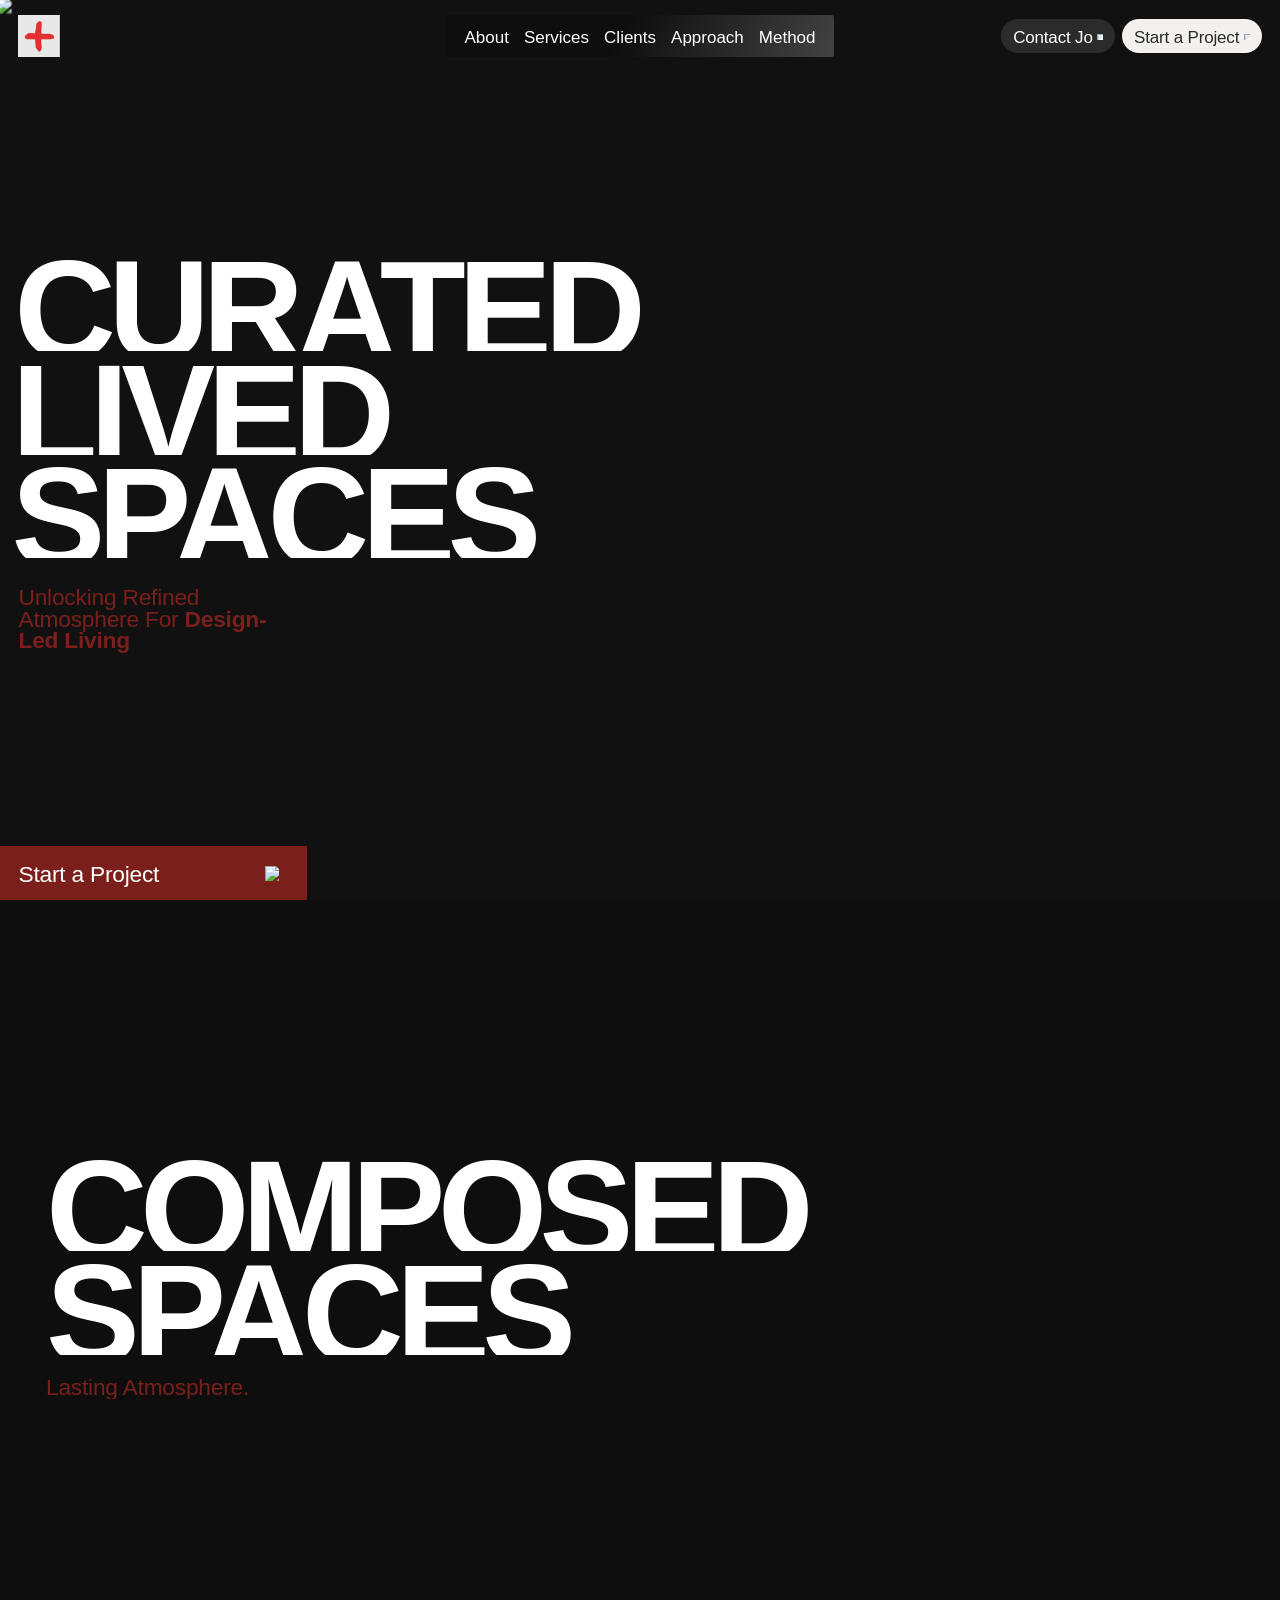
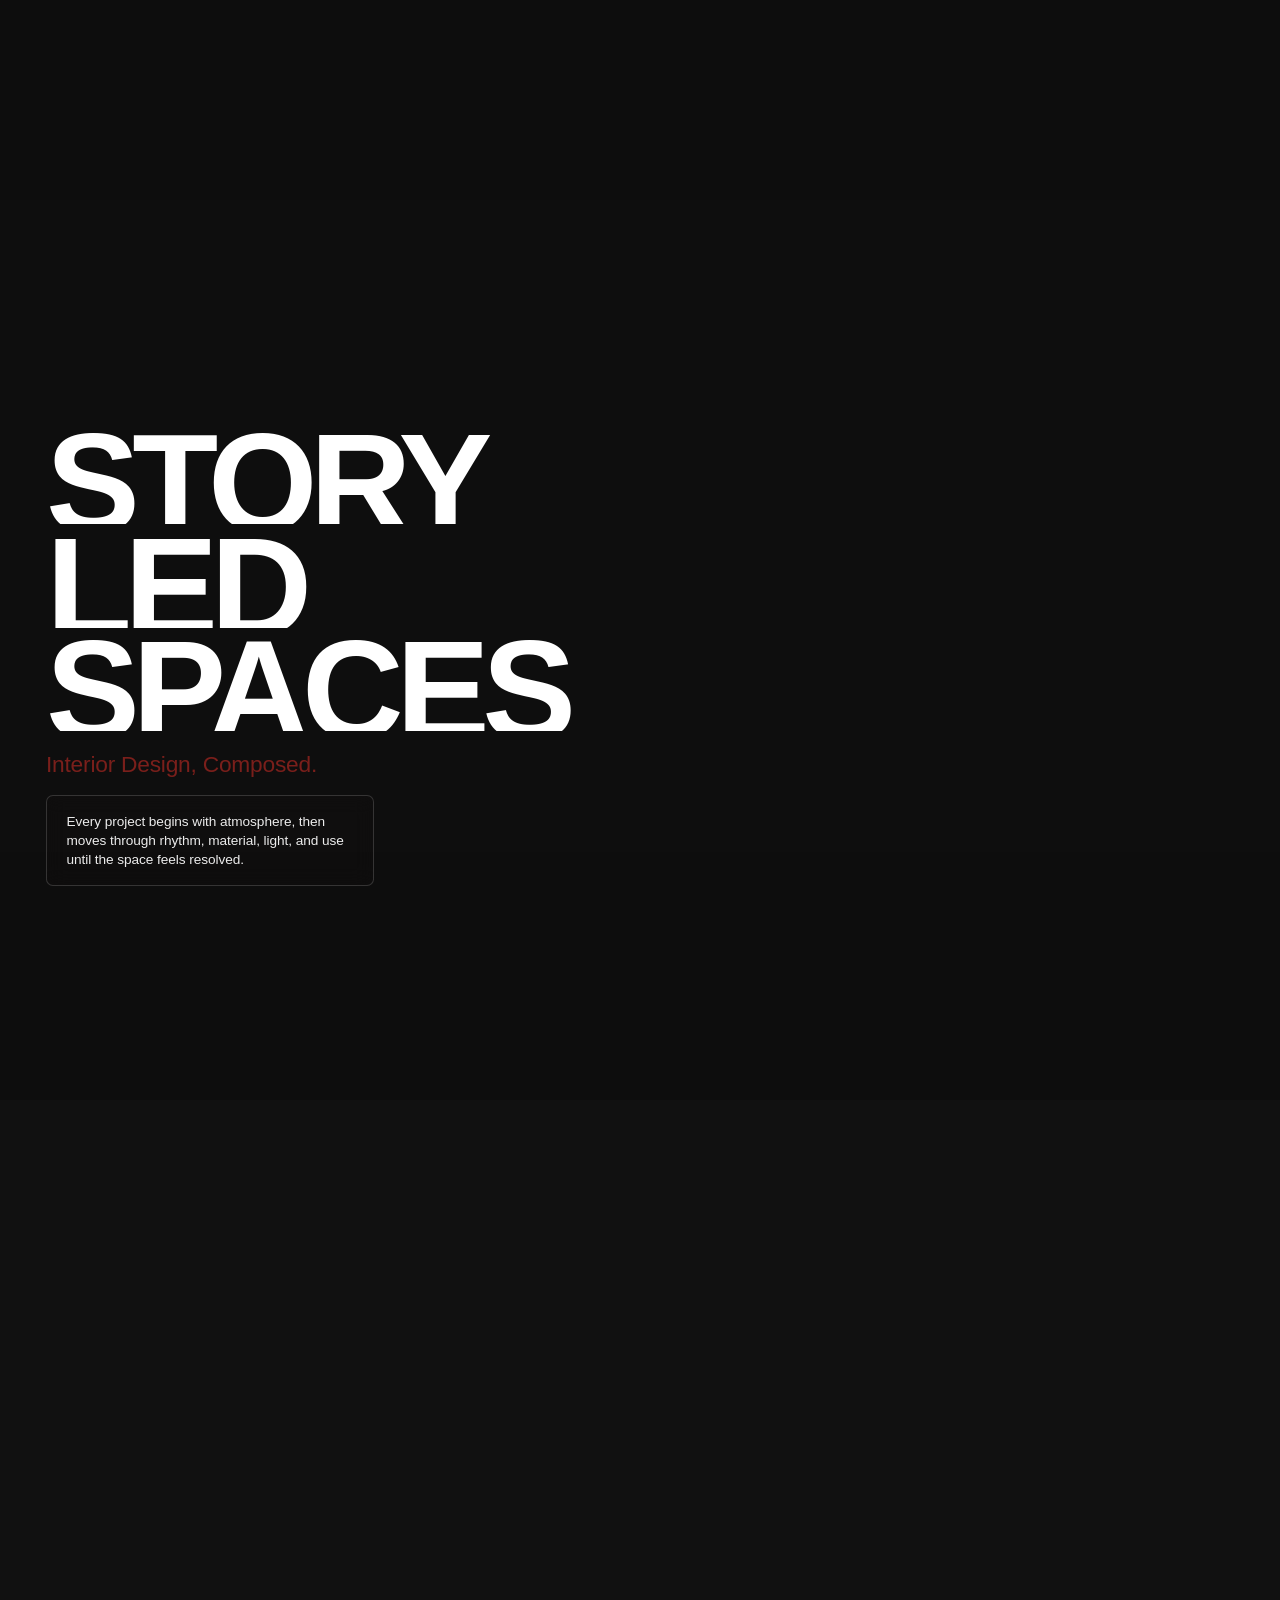
==== commit 1e90aab0: "fix: use relative asset paths for mirror deploy" ====
--- a/mirror/index.html
+++ b/mirror/index.html
@@ -1,4 +1,4 @@
-<!DOCTYPE html><!-- This site was created in Webflow. https://webflow.com --><!-- Last Published: Sun Apr 06 2025 02:51:22 GMT+0000 (Coordinated Universal Time) --><html data-wf-domain="www.nomadatoast.com" data-wf-page="66f603e5069e2b5cc1f8ec8a" data-wf-site="66f603e5069e2b5cc1f8ec86" lang="en"><head><meta charset="utf-8"/><link href="https://cdn.prod.website-files.com" rel="preconnect" crossorigin="anonymous"/><title>Nomada Toast</title><meta content="Luxury interior design and architectural storytelling studio." name="description"/><meta content="Nomada Toast" property="og:title"/><meta content="Luxury interior design and architectural storytelling studio." property="og:description"/><meta content="/brand-assets/nomada-toast-logo.png" property="og:image"/><meta content="Nomada Toast" name="twitter:title"/><meta content="Luxury interior design and architectural storytelling studio." name="twitter:description"/><meta content="/brand-assets/nomada-toast-logo.png" name="twitter:image"/><meta content="summary_large_image" name="twitter:card"/><script type="application/ld+json" data-nomada-toast="true">{"@context":"https://schema.org","@type":"InteriorDesignBusiness","name":"Nomada Toast","description":"Luxury interior design and architectural storytelling studio.","founder":{"@type":"Person","name":"Jo Mendes"},"url":"https://www.nomadatoast.com"}</script><meta content="width=device-width, initial-scale=1" name="viewport"/><meta content="Webflow" name="generator"/><link href="/nomada-toast.webflow.css" rel="stylesheet" type="text/css"/><style>@media (min-width:992px) {html.w-mod-js:not(.w-mod-ix) [data-w-id="2691dfac-e555-5081-e38f-bb8aeaf7c62b"] {opacity:0;display:none;}html.w-mod-js:not(.w-mod-ix) [data-w-id="b9eb6076-2522-945d-4d52-8028c71f6b30"] {-webkit-transform:translate3d(0em, 0em, 0) scale3d(1, 1, 1) rotateX(0) rotateY(0) rotateZ(0) skew(0, 0);-moz-transform:translate3d(0em, 0em, 0) scale3d(1, 1, 1) rotateX(0) rotateY(0) rotateZ(0) skew(0, 0);-ms-transform:translate3d(0em, 0em, 0) scale3d(1, 1, 1) rotateX(0) rotateY(0) rotateZ(0) skew(0, 0);transform:translate3d(0em, 0em, 0) scale3d(1, 1, 1) rotateX(0) rotateY(0) rotateZ(0) skew(0, 0);}html.w-mod-js:not(.w-mod-ix) [data-w-id="b9eb6076-2522-945d-4d52-8028c71f6b2f"] {-webkit-transform:translate3d(-2em, 3.6em, 0) scale3d(1, 1, 1) rotateX(0) rotateY(0) rotateZ(0) skew(0, 0);-moz-transform:translate3d(-2em, 3.6em, 0) scale3d(1, 1, 1) rotateX(0) rotateY(0) rotateZ(0) skew(0, 0);-ms-transform:translate3d(-2em, 3.6em, 0) scale3d(1, 1, 1) rotateX(0) rotateY(0) rotateZ(0) skew(0, 0);transform:translate3d(-2em, 3.6em, 0) scale3d(1, 1, 1) rotateX(0) rotateY(0) rotateZ(0) skew(0, 0);}html.w-mod-js:not(.w-mod-ix) [data-w-id="744fc4a0-b800-3ab2-6f83-f458381e9204"] {-webkit-transform:translate3d(-1em, 2.5em, 0) scale3d(1, 1, 1) rotateX(0) rotateY(0) rotateZ(0) skew(0, 0);-moz-transform:translate3d(-1em, 2.5em, 0) scale3d(1, 1, 1) rotateX(0) rotateY(0) rotateZ(0) skew(0, 0);-ms-transform:translate3d(-1em, 2.5em, 0) scale3d(1, 1, 1) rotateX(0) rotateY(0) rotateZ(0) skew(0, 0);transform:translate3d(-1em, 2.5em, 0) scale3d(1, 1, 1) rotateX(0) rotateY(0) rotateZ(0) skew(0, 0);}html.w-mod-js:not(.w-mod-ix) [data-w-id="4652ed26-2f61-76d9-48c3-b89b58426ee0"] {-webkit-transform:translate3d(0, 10vw, 0) scale3d(1, 1, 1) rotateX(0) rotateY(0) rotateZ(0) skew(0, 0);-moz-transform:translate3d(0, 10vw, 0) scale3d(1, 1, 1) rotateX(0) rotateY(0) rotateZ(0) skew(0, 0);-ms-transform:translate3d(0, 10vw, 0) scale3d(1, 1, 1) rotateX(0) rotateY(0) rotateZ(0) skew(0, 0);transform:translate3d(0, 10vw, 0) scale3d(1, 1, 1) rotateX(0) rotateY(0) rotateZ(0) skew(0, 0);}html.w-mod-js:not(.w-mod-ix) [data-w-id="4652ed26-2f61-76d9-48c3-b89b58426ee5"] {opacity:0;-webkit-transform:translate3d(0, 2em, 0) scale3d(1, 1, 1) rotateX(0) rotateY(0) rotateZ(0) skew(0, 0);-moz-transform:translate3d(0, 2em, 0) scale3d(1, 1, 1) rotateX(0) rotateY(0) rotateZ(0) skew(0, 0);-ms-transform:translate3d(0, 2em, 0) scale3d(1, 1, 1) rotateX(0) rotateY(0) rotateZ(0) skew(0, 0);transform:translate3d(0, 2em, 0) scale3d(1, 1, 1) rotateX(0) rotateY(0) rotateZ(0) skew(0, 0);}html.w-mod-js:not(.w-mod-ix) [data-w-id="4652ed26-2f61-76d9-48c3-b89b58426ee3"] {-webkit-transform:translate3d(0, 10vw, 0) scale3d(1, 1, 1) rotateX(0) rotateY(0) rotateZ(0) skew(0, 0);-moz-transform:translate3d(0, 10vw, 0) scale3d(1, 1, 1) rotateX(0) rotateY(0) rotateZ(0) skew(0, 0);-ms-transform:translate3d(0, 10vw, 0) scale3d(1, 1, 1) rotateX(0) rotateY(0) rotateZ(0) skew(0, 0);transform:translate3d(0, 10vw, 0) scale3d(1, 1, 1) rotateX(0) rotateY(0) rotateZ(0) skew(0, 0);}html.w-mod-js:not(.w-mod-ix) [data-w-id="4652ed26-2f61-76d9-48c3-b89b58426fa3"] {-webkit-transform:translate3d(0, 10vw, 0) scale3d(1, 1, 1) rotateX(0) rotateY(0) rotateZ(0) skew(0, 0);-moz-transform:translate3d(0, 10vw, 0) scale3d(1, 1, 1) rotateX(0) rotateY(0) rotateZ(0) skew(0, 0);-ms-transform:translate3d(0, 10vw, 0) scale3d(1, 1, 1) rotateX(0) rotateY(0) rotateZ(0) skew(0, 0);transform:translate3d(0, 10vw, 0) scale3d(1, 1, 1) rotateX(0) rotateY(0) rotateZ(0) skew(0, 0);}html.w-mod-js:not(.w-mod-ix) [data-w-id="4652ed26-2f61-76d9-48c3-b89b58426fa8"] {opacity:0;-webkit-transform:translate3d(0, 2em, 0) scale3d(1, 1, 1) rotateX(0) rotateY(0) rotateZ(0) skew(0, 0);-moz-transform:translate3d(0, 2em, 0) scale3d(1, 1, 1) rotateX(0) rotateY(0) rotateZ(0) skew(0, 0);-ms-transform:translate3d(0, 2em, 0) scale3d(1, 1, 1) rotateX(0) rotateY(0) rotateZ(0) skew(0, 0);transform:translate3d(0, 2em, 0) scale3d(1, 1, 1) rotateX(0) rotateY(0) rotateZ(0) skew(0, 0);}html.w-mod-js:not(.w-mod-ix) [data-w-id="4652ed26-2f61-76d9-48c3-b89b58426fa6"] {-webkit-transform:translate3d(0, 10vw, 0) scale3d(1, 1, 1) rotateX(0) rotateY(0) rotateZ(0) skew(0, 0);-moz-transform:translate3d(0, 10vw, 0) scale3d(1, 1, 1) rotateX(0) rotateY(0) rotateZ(0) skew(0, 0);-ms-transform:translate3d(0, 10vw, 0) scale3d(1, 1, 1) rotateX(0) rotateY(0) rotateZ(0) skew(0, 0);transform:translate3d(0, 10vw, 0) scale3d(1, 1, 1) rotateX(0) rotateY(0) rotateZ(0) skew(0, 0);}html.w-mod-js:not(.w-mod-ix) [data-w-id="4652ed26-2f61-76d9-48c3-b89b58427038"] {-webkit-transform:translate3d(0, 10vw, 0) scale3d(1, 1, 1) rotateX(0) rotateY(0) rotateZ(0) skew(0, 0);-moz-transform:translate3d(0, 10vw, 0) scale3d(1, 1, 1) rotateX(0) rotateY(0) rotateZ(0) skew(0, 0);-ms-transform:translate3d(0, 10vw, 0) scale3d(1, 1, 1) rotateX(0) rotateY(0) rotateZ(0) skew(0, 0);transform:translate3d(0, 10vw, 0) scale3d(1, 1, 1) rotateX(0) rotateY(0) rotateZ(0) skew(0, 0);}html.w-mod-js:not(.w-mod-ix) [data-w-id="4652ed26-2f61-76d9-48c3-b89b5842703d"] {opacity:0;-webkit-transform:translate3d(0, 2em, 0) scale3d(1, 1, 1) rotateX(0) rotateY(0) rotateZ(0) skew(0, 0);-moz-transform:translate3d(0, 2em, 0) scale3d(1, 1, 1) rotateX(0) rotateY(0) rotateZ(0) skew(0, 0);-ms-transform:translate3d(0, 2em, 0) scale3d(1, 1, 1) rotateX(0) rotateY(0) rotateZ(0) skew(0, 0);transform:translate3d(0, 2em, 0) scale3d(1, 1, 1) rotateX(0) rotateY(0) rotateZ(0) skew(0, 0);}html.w-mod-js:not(.w-mod-ix) [data-w-id="4652ed26-2f61-76d9-48c3-b89b5842703b"] {-webkit-transform:translate3d(0, 10vw, 0) scale3d(1, 1, 1) rotateX(0) rotateY(0) rotateZ(0) skew(0, 0);-moz-transform:translate3d(0, 10vw, 0) scale3d(1, 1, 1) rotateX(0) rotateY(0) rotateZ(0) skew(0, 0);-ms-transform:translate3d(0, 10vw, 0) scale3d(1, 1, 1) rotateX(0) rotateY(0) rotateZ(0) skew(0, 0);transform:translate3d(0, 10vw, 0) scale3d(1, 1, 1) rotateX(0) rotateY(0) rotateZ(0) skew(0, 0);}}@media (max-width:991px) and (min-width:768px) {html.w-mod-js:not(.w-mod-ix) [data-w-id="4652ed26-2f61-76d9-48c3-b89b58426ee0"] {-webkit-transform:translate3d(0, 10vw, 0) scale3d(1, 1, 1) rotateX(0) rotateY(0) rotateZ(0) skew(0, 0);-moz-transform:translate3d(0, 10vw, 0) scale3d(1, 1, 1) rotateX(0) rotateY(0) rotateZ(0) skew(0, 0);-ms-transform:translate3d(0, 10vw, 0) scale3d(1, 1, 1) rotateX(0) rotateY(0) rotateZ(0) skew(0, 0);transform:translate3d(0, 10vw, 0) scale3d(1, 1, 1) rotateX(0) rotateY(0) rotateZ(0) skew(0, 0);}html.w-mod-js:not(.w-mod-ix) [data-w-id="4652ed26-2f61-76d9-48c3-b89b58426ee5"] {opacity:0;-webkit-transform:translate3d(0, 2em, 0) scale3d(1, 1, 1) rotateX(0) rotateY(0) rotateZ(0) skew(0, 0);-moz-transform:translate3d(0, 2em, 0) scale3d(1, 1, 1) rotateX(0) rotateY(0) rotateZ(0) skew(0, 0);-ms-transform:translate3d(0, 2em, 0) scale3d(1, 1, 1) rotateX(0) rotateY(0) rotateZ(0) skew(0, 0);transform:translate3d(0, 2em, 0) scale3d(1, 1, 1) rotateX(0) rotateY(0) rotateZ(0) skew(0, 0);}html.w-mod-js:not(.w-mod-ix) [data-w-id="4652ed26-2f61-76d9-48c3-b89b58426ee3"] {-webkit-transform:translate3d(0, 10vw, 0) scale3d(1, 1, 1) rotateX(0) rotateY(0) rotateZ(0) skew(0, 0);-moz-transform:translate3d(0, 10vw, 0) scale3d(1, 1, 1) rotateX(0) rotateY(0) rotateZ(0) skew(0, 0);-ms-transform:translate3d(0, 10vw, 0) scale3d(1, 1, 1) rotateX(0) rotateY(0) rotateZ(0) skew(0, 0);transform:translate3d(0, 10vw, 0) scale3d(1, 1, 1) rotateX(0) rotateY(0) rotateZ(0) skew(0, 0);}html.w-mod-js:not(.w-mod-ix) [data-w-id="4652ed26-2f61-76d9-48c3-b89b58426fa3"] {-webkit-transform:translate3d(0, 10vw, 0) scale3d(1, 1, 1) rotateX(0) rotateY(0) rotateZ(0) skew(0, 0);-moz-transform:translate3d(0, 10vw, 0) scale3d(1, 1, 1) rotateX(0) rotateY(0) rotateZ(0) skew(0, 0);-ms-transform:translate3d(0, 10vw, 0) scale3d(1, 1, 1) rotateX(0) rotateY(0) rotateZ(0) skew(0, 0);transform:translate3d(0, 10vw, 0) scale3d(1, 1, 1) rotateX(0) rotateY(0) rotateZ(0) skew(0, 0);}html.w-mod-js:not(.w-mod-ix) [data-w-id="4652ed26-2f61-76d9-48c3-b89b58426fa8"] {opacity:0;-webkit-transform:translate3d(0, 2em, 0) scale3d(1, 1, 1) rotateX(0) rotateY(0) rotateZ(0) skew(0, 0);-moz-transform:translate3d(0, 2em, 0) scale3d(1, 1, 1) rotateX(0) rotateY(0) rotateZ(0) skew(0, 0);-ms-transform:translate3d(0, 2em, 0) scale3d(1, 1, 1) rotateX(0) rotateY(0) rotateZ(0) skew(0, 0);transform:translate3d(0, 2em, 0) scale3d(1, 1, 1) rotateX(0) rotateY(0) rotateZ(0) skew(0, 0);}html.w-mod-js:not(.w-mod-ix) [data-w-id="4652ed26-2f61-76d9-48c3-b89b58426fa6"] {-webkit-transform:translate3d(0, 10vw, 0) scale3d(1, 1, 1) rotateX(0) rotateY(0) rotateZ(0) skew(0, 0);-moz-transform:translate3d(0, 10vw, 0) scale3d(1, 1, 1) rotateX(0) rotateY(0) rotateZ(0) skew(0, 0);-ms-transform:translate3d(0, 10vw, 0) scale3d(1, 1, 1) rotateX(0) rotateY(0) rotateZ(0) skew(0, 0);transform:translate3d(0, 10vw, 0) scale3d(1, 1, 1) rotateX(0) rotateY(0) rotateZ(0) skew(0, 0);}html.w-mod-js:not(.w-mod-ix) [data-w-id="4652ed26-2f61-76d9-48c3-b89b58427038"] {-webkit-transform:translate3d(0, 10vw, 0) scale3d(1, 1, 1) rotateX(0) rotateY(0) rotateZ(0) skew(0, 0);-moz-transform:translate3d(0, 10vw, 0) scale3d(1, 1, 1) rotateX(0) rotateY(0) rotateZ(0) skew(0, 0);-ms-transform:translate3d(0, 10vw, 0) scale3d(1, 1, 1) rotateX(0) rotateY(0) rotateZ(0) skew(0, 0);transform:translate3d(0, 10vw, 0) scale3d(1, 1, 1) rotateX(0) rotateY(0) rotateZ(0) skew(0, 0);}html.w-mod-js:not(.w-mod-ix) [data-w-id="4652ed26-2f61-76d9-48c3-b89b5842703d"] {opacity:0;-webkit-transform:translate3d(0, 2em, 0) scale3d(1, 1, 1) rotateX(0) rotateY(0) rotateZ(0) skew(0, 0);-moz-transform:translate3d(0, 2em, 0) scale3d(1, 1, 1) rotateX(0) rotateY(0) rotateZ(0) skew(0, 0);-ms-transform:translate3d(0, 2em, 0) scale3d(1, 1, 1) rotateX(0) rotateY(0) rotateZ(0) skew(0, 0);transform:translate3d(0, 2em, 0) scale3d(1, 1, 1) rotateX(0) rotateY(0) rotateZ(0) skew(0, 0);}html.w-mod-js:not(.w-mod-ix) [data-w-id="4652ed26-2f61-76d9-48c3-b89b5842703b"] {-webkit-transform:translate3d(0, 10vw, 0) scale3d(1, 1, 1) rotateX(0) rotateY(0) rotateZ(0) skew(0, 0);-moz-transform:translate3d(0, 10vw, 0) scale3d(1, 1, 1) rotateX(0) rotateY(0) rotateZ(0) skew(0, 0);-ms-transform:translate3d(0, 10vw, 0) scale3d(1, 1, 1) rotateX(0) rotateY(0) rotateZ(0) skew(0, 0);transform:translate3d(0, 10vw, 0) scale3d(1, 1, 1) rotateX(0) rotateY(0) rotateZ(0) skew(0, 0);}}</style><script type="text/javascript">!function(o,c){var n=c.documentElement,t=" w-mod-";n.className+=t+"js",("ontouchstart"in o||o.DocumentTouch&&c instanceof DocumentTouch)&&(n.className+=t+"touch")}(window,document);</script><link href="/brand-assets/nomada-toast-favicon.png" rel="shortcut icon" type="image/x-icon"/><link href="/brand-assets/nomada-toast-webclip.png" rel="apple-touch-icon"/><style>
+<!DOCTYPE html><!-- This site was created in Webflow. https://webflow.com --><!-- Last Published: Sun Apr 06 2025 02:51:22 GMT+0000 (Coordinated Universal Time) --><html data-wf-domain="www.nomadatoast.com" data-wf-page="66f603e5069e2b5cc1f8ec8a" data-wf-site="66f603e5069e2b5cc1f8ec86" lang="en"><head><meta charset="utf-8"/><link href="https://cdn.prod.website-files.com" rel="preconnect" crossorigin="anonymous"/><title>Nomada Toast</title><meta content="Luxury interior design and architectural storytelling studio." name="description"/><meta content="Nomada Toast" property="og:title"/><meta content="Luxury interior design and architectural storytelling studio." property="og:description"/><meta content="./brand-assets/nomada-toast-logo.png" property="og:image"/><meta content="Nomada Toast" name="twitter:title"/><meta content="Luxury interior design and architectural storytelling studio." name="twitter:description"/><meta content="./brand-assets/nomada-toast-logo.png" name="twitter:image"/><meta content="summary_large_image" name="twitter:card"/><script type="application/ld+json" data-nomada-toast="true">{"@context":"https://schema.org","@type":"InteriorDesignBusiness","name":"Nomada Toast","description":"Luxury interior design and architectural storytelling studio.","founder":{"@type":"Person","name":"Jo Mendes"},"url":"https://www.nomadatoast.com"}</script><meta content="width=device-width, initial-scale=1" name="viewport"/><meta content="Webflow" name="generator"/><link href="./nomada-toast.webflow.css" rel="stylesheet" type="text/css"/><style>@media (min-width:992px) {html.w-mod-js:not(.w-mod-ix) [data-w-id="2691dfac-e555-5081-e38f-bb8aeaf7c62b"] {opacity:0;display:none;}html.w-mod-js:not(.w-mod-ix) [data-w-id="b9eb6076-2522-945d-4d52-8028c71f6b30"] {-webkit-transform:translate3d(0em, 0em, 0) scale3d(1, 1, 1) rotateX(0) rotateY(0) rotateZ(0) skew(0, 0);-moz-transform:translate3d(0em, 0em, 0) scale3d(1, 1, 1) rotateX(0) rotateY(0) rotateZ(0) skew(0, 0);-ms-transform:translate3d(0em, 0em, 0) scale3d(1, 1, 1) rotateX(0) rotateY(0) rotateZ(0) skew(0, 0);transform:translate3d(0em, 0em, 0) scale3d(1, 1, 1) rotateX(0) rotateY(0) rotateZ(0) skew(0, 0);}html.w-mod-js:not(.w-mod-ix) [data-w-id="b9eb6076-2522-945d-4d52-8028c71f6b2f"] {-webkit-transform:translate3d(-2em, 3.6em, 0) scale3d(1, 1, 1) rotateX(0) rotateY(0) rotateZ(0) skew(0, 0);-moz-transform:translate3d(-2em, 3.6em, 0) scale3d(1, 1, 1) rotateX(0) rotateY(0) rotateZ(0) skew(0, 0);-ms-transform:translate3d(-2em, 3.6em, 0) scale3d(1, 1, 1) rotateX(0) rotateY(0) rotateZ(0) skew(0, 0);transform:translate3d(-2em, 3.6em, 0) scale3d(1, 1, 1) rotateX(0) rotateY(0) rotateZ(0) skew(0, 0);}html.w-mod-js:not(.w-mod-ix) [data-w-id="744fc4a0-b800-3ab2-6f83-f458381e9204"] {-webkit-transform:translate3d(-1em, 2.5em, 0) scale3d(1, 1, 1) rotateX(0) rotateY(0) rotateZ(0) skew(0, 0);-moz-transform:translate3d(-1em, 2.5em, 0) scale3d(1, 1, 1) rotateX(0) rotateY(0) rotateZ(0) skew(0, 0);-ms-transform:translate3d(-1em, 2.5em, 0) scale3d(1, 1, 1) rotateX(0) rotateY(0) rotateZ(0) skew(0, 0);transform:translate3d(-1em, 2.5em, 0) scale3d(1, 1, 1) rotateX(0) rotateY(0) rotateZ(0) skew(0, 0);}html.w-mod-js:not(.w-mod-ix) [data-w-id="4652ed26-2f61-76d9-48c3-b89b58426ee0"] {-webkit-transform:translate3d(0, 10vw, 0) scale3d(1, 1, 1) rotateX(0) rotateY(0) rotateZ(0) skew(0, 0);-moz-transform:translate3d(0, 10vw, 0) scale3d(1, 1, 1) rotateX(0) rotateY(0) rotateZ(0) skew(0, 0);-ms-transform:translate3d(0, 10vw, 0) scale3d(1, 1, 1) rotateX(0) rotateY(0) rotateZ(0) skew(0, 0);transform:translate3d(0, 10vw, 0) scale3d(1, 1, 1) rotateX(0) rotateY(0) rotateZ(0) skew(0, 0);}html.w-mod-js:not(.w-mod-ix) [data-w-id="4652ed26-2f61-76d9-48c3-b89b58426ee5"] {opacity:0;-webkit-transform:translate3d(0, 2em, 0) scale3d(1, 1, 1) rotateX(0) rotateY(0) rotateZ(0) skew(0, 0);-moz-transform:translate3d(0, 2em, 0) scale3d(1, 1, 1) rotateX(0) rotateY(0) rotateZ(0) skew(0, 0);-ms-transform:translate3d(0, 2em, 0) scale3d(1, 1, 1) rotateX(0) rotateY(0) rotateZ(0) skew(0, 0);transform:translate3d(0, 2em, 0) scale3d(1, 1, 1) rotateX(0) rotateY(0) rotateZ(0) skew(0, 0);}html.w-mod-js:not(.w-mod-ix) [data-w-id="4652ed26-2f61-76d9-48c3-b89b58426ee3"] {-webkit-transform:translate3d(0, 10vw, 0) scale3d(1, 1, 1) rotateX(0) rotateY(0) rotateZ(0) skew(0, 0);-moz-transform:translate3d(0, 10vw, 0) scale3d(1, 1, 1) rotateX(0) rotateY(0) rotateZ(0) skew(0, 0);-ms-transform:translate3d(0, 10vw, 0) scale3d(1, 1, 1) rotateX(0) rotateY(0) rotateZ(0) skew(0, 0);transform:translate3d(0, 10vw, 0) scale3d(1, 1, 1) rotateX(0) rotateY(0) rotateZ(0) skew(0, 0);}html.w-mod-js:not(.w-mod-ix) [data-w-id="4652ed26-2f61-76d9-48c3-b89b58426fa3"] {-webkit-transform:translate3d(0, 10vw, 0) scale3d(1, 1, 1) rotateX(0) rotateY(0) rotateZ(0) skew(0, 0);-moz-transform:translate3d(0, 10vw, 0) scale3d(1, 1, 1) rotateX(0) rotateY(0) rotateZ(0) skew(0, 0);-ms-transform:translate3d(0, 10vw, 0) scale3d(1, 1, 1) rotateX(0) rotateY(0) rotateZ(0) skew(0, 0);transform:translate3d(0, 10vw, 0) scale3d(1, 1, 1) rotateX(0) rotateY(0) rotateZ(0) skew(0, 0);}html.w-mod-js:not(.w-mod-ix) [data-w-id="4652ed26-2f61-76d9-48c3-b89b58426fa8"] {opacity:0;-webkit-transform:translate3d(0, 2em, 0) scale3d(1, 1, 1) rotateX(0) rotateY(0) rotateZ(0) skew(0, 0);-moz-transform:translate3d(0, 2em, 0) scale3d(1, 1, 1) rotateX(0) rotateY(0) rotateZ(0) skew(0, 0);-ms-transform:translate3d(0, 2em, 0) scale3d(1, 1, 1) rotateX(0) rotateY(0) rotateZ(0) skew(0, 0);transform:translate3d(0, 2em, 0) scale3d(1, 1, 1) rotateX(0) rotateY(0) rotateZ(0) skew(0, 0);}html.w-mod-js:not(.w-mod-ix) [data-w-id="4652ed26-2f61-76d9-48c3-b89b58426fa6"] {-webkit-transform:translate3d(0, 10vw, 0) scale3d(1, 1, 1) rotateX(0) rotateY(0) rotateZ(0) skew(0, 0);-moz-transform:translate3d(0, 10vw, 0) scale3d(1, 1, 1) rotateX(0) rotateY(0) rotateZ(0) skew(0, 0);-ms-transform:translate3d(0, 10vw, 0) scale3d(1, 1, 1) rotateX(0) rotateY(0) rotateZ(0) skew(0, 0);transform:translate3d(0, 10vw, 0) scale3d(1, 1, 1) rotateX(0) rotateY(0) rotateZ(0) skew(0, 0);}html.w-mod-js:not(.w-mod-ix) [data-w-id="4652ed26-2f61-76d9-48c3-b89b58427038"] {-webkit-transform:translate3d(0, 10vw, 0) scale3d(1, 1, 1) rotateX(0) rotateY(0) rotateZ(0) skew(0, 0);-moz-transform:translate3d(0, 10vw, 0) scale3d(1, 1, 1) rotateX(0) rotateY(0) rotateZ(0) skew(0, 0);-ms-transform:translate3d(0, 10vw, 0) scale3d(1, 1, 1) rotateX(0) rotateY(0) rotateZ(0) skew(0, 0);transform:translate3d(0, 10vw, 0) scale3d(1, 1, 1) rotateX(0) rotateY(0) rotateZ(0) skew(0, 0);}html.w-mod-js:not(.w-mod-ix) [data-w-id="4652ed26-2f61-76d9-48c3-b89b5842703d"] {opacity:0;-webkit-transform:translate3d(0, 2em, 0) scale3d(1, 1, 1) rotateX(0) rotateY(0) rotateZ(0) skew(0, 0);-moz-transform:translate3d(0, 2em, 0) scale3d(1, 1, 1) rotateX(0) rotateY(0) rotateZ(0) skew(0, 0);-ms-transform:translate3d(0, 2em, 0) scale3d(1, 1, 1) rotateX(0) rotateY(0) rotateZ(0) skew(0, 0);transform:translate3d(0, 2em, 0) scale3d(1, 1, 1) rotateX(0) rotateY(0) rotateZ(0) skew(0, 0);}html.w-mod-js:not(.w-mod-ix) [data-w-id="4652ed26-2f61-76d9-48c3-b89b5842703b"] {-webkit-transform:translate3d(0, 10vw, 0) scale3d(1, 1, 1) rotateX(0) rotateY(0) rotateZ(0) skew(0, 0);-moz-transform:translate3d(0, 10vw, 0) scale3d(1, 1, 1) rotateX(0) rotateY(0) rotateZ(0) skew(0, 0);-ms-transform:translate3d(0, 10vw, 0) scale3d(1, 1, 1) rotateX(0) rotateY(0) rotateZ(0) skew(0, 0);transform:translate3d(0, 10vw, 0) scale3d(1, 1, 1) rotateX(0) rotateY(0) rotateZ(0) skew(0, 0);}}@media (max-width:991px) and (min-width:768px) {html.w-mod-js:not(.w-mod-ix) [data-w-id="4652ed26-2f61-76d9-48c3-b89b58426ee0"] {-webkit-transform:translate3d(0, 10vw, 0) scale3d(1, 1, 1) rotateX(0) rotateY(0) rotateZ(0) skew(0, 0);-moz-transform:translate3d(0, 10vw, 0) scale3d(1, 1, 1) rotateX(0) rotateY(0) rotateZ(0) skew(0, 0);-ms-transform:translate3d(0, 10vw, 0) scale3d(1, 1, 1) rotateX(0) rotateY(0) rotateZ(0) skew(0, 0);transform:translate3d(0, 10vw, 0) scale3d(1, 1, 1) rotateX(0) rotateY(0) rotateZ(0) skew(0, 0);}html.w-mod-js:not(.w-mod-ix) [data-w-id="4652ed26-2f61-76d9-48c3-b89b58426ee5"] {opacity:0;-webkit-transform:translate3d(0, 2em, 0) scale3d(1, 1, 1) rotateX(0) rotateY(0) rotateZ(0) skew(0, 0);-moz-transform:translate3d(0, 2em, 0) scale3d(1, 1, 1) rotateX(0) rotateY(0) rotateZ(0) skew(0, 0);-ms-transform:translate3d(0, 2em, 0) scale3d(1, 1, 1) rotateX(0) rotateY(0) rotateZ(0) skew(0, 0);transform:translate3d(0, 2em, 0) scale3d(1, 1, 1) rotateX(0) rotateY(0) rotateZ(0) skew(0, 0);}html.w-mod-js:not(.w-mod-ix) [data-w-id="4652ed26-2f61-76d9-48c3-b89b58426ee3"] {-webkit-transform:translate3d(0, 10vw, 0) scale3d(1, 1, 1) rotateX(0) rotateY(0) rotateZ(0) skew(0, 0);-moz-transform:translate3d(0, 10vw, 0) scale3d(1, 1, 1) rotateX(0) rotateY(0) rotateZ(0) skew(0, 0);-ms-transform:translate3d(0, 10vw, 0) scale3d(1, 1, 1) rotateX(0) rotateY(0) rotateZ(0) skew(0, 0);transform:translate3d(0, 10vw, 0) scale3d(1, 1, 1) rotateX(0) rotateY(0) rotateZ(0) skew(0, 0);}html.w-mod-js:not(.w-mod-ix) [data-w-id="4652ed26-2f61-76d9-48c3-b89b58426fa3"] {-webkit-transform:translate3d(0, 10vw, 0) scale3d(1, 1, 1) rotateX(0) rotateY(0) rotateZ(0) skew(0, 0);-moz-transform:translate3d(0, 10vw, 0) scale3d(1, 1, 1) rotateX(0) rotateY(0) rotateZ(0) skew(0, 0);-ms-transform:translate3d(0, 10vw, 0) scale3d(1, 1, 1) rotateX(0) rotateY(0) rotateZ(0) skew(0, 0);transform:translate3d(0, 10vw, 0) scale3d(1, 1, 1) rotateX(0) rotateY(0) rotateZ(0) skew(0, 0);}html.w-mod-js:not(.w-mod-ix) [data-w-id="4652ed26-2f61-76d9-48c3-b89b58426fa8"] {opacity:0;-webkit-transform:translate3d(0, 2em, 0) scale3d(1, 1, 1) rotateX(0) rotateY(0) rotateZ(0) skew(0, 0);-moz-transform:translate3d(0, 2em, 0) scale3d(1, 1, 1) rotateX(0) rotateY(0) rotateZ(0) skew(0, 0);-ms-transform:translate3d(0, 2em, 0) scale3d(1, 1, 1) rotateX(0) rotateY(0) rotateZ(0) skew(0, 0);transform:translate3d(0, 2em, 0) scale3d(1, 1, 1) rotateX(0) rotateY(0) rotateZ(0) skew(0, 0);}html.w-mod-js:not(.w-mod-ix) [data-w-id="4652ed26-2f61-76d9-48c3-b89b58426fa6"] {-webkit-transform:translate3d(0, 10vw, 0) scale3d(1, 1, 1) rotateX(0) rotateY(0) rotateZ(0) skew(0, 0);-moz-transform:translate3d(0, 10vw, 0) scale3d(1, 1, 1) rotateX(0) rotateY(0) rotateZ(0) skew(0, 0);-ms-transform:translate3d(0, 10vw, 0) scale3d(1, 1, 1) rotateX(0) rotateY(0) rotateZ(0) skew(0, 0);transform:translate3d(0, 10vw, 0) scale3d(1, 1, 1) rotateX(0) rotateY(0) rotateZ(0) skew(0, 0);}html.w-mod-js:not(.w-mod-ix) [data-w-id="4652ed26-2f61-76d9-48c3-b89b58427038"] {-webkit-transform:translate3d(0, 10vw, 0) scale3d(1, 1, 1) rotateX(0) rotateY(0) rotateZ(0) skew(0, 0);-moz-transform:translate3d(0, 10vw, 0) scale3d(1, 1, 1) rotateX(0) rotateY(0) rotateZ(0) skew(0, 0);-ms-transform:translate3d(0, 10vw, 0) scale3d(1, 1, 1) rotateX(0) rotateY(0) rotateZ(0) skew(0, 0);transform:translate3d(0, 10vw, 0) scale3d(1, 1, 1) rotateX(0) rotateY(0) rotateZ(0) skew(0, 0);}html.w-mod-js:not(.w-mod-ix) [data-w-id="4652ed26-2f61-76d9-48c3-b89b5842703d"] {opacity:0;-webkit-transform:translate3d(0, 2em, 0) scale3d(1, 1, 1) rotateX(0) rotateY(0) rotateZ(0) skew(0, 0);-moz-transform:translate3d(0, 2em, 0) scale3d(1, 1, 1) rotateX(0) rotateY(0) rotateZ(0) skew(0, 0);-ms-transform:translate3d(0, 2em, 0) scale3d(1, 1, 1) rotateX(0) rotateY(0) rotateZ(0) skew(0, 0);transform:translate3d(0, 2em, 0) scale3d(1, 1, 1) rotateX(0) rotateY(0) rotateZ(0) skew(0, 0);}html.w-mod-js:not(.w-mod-ix) [data-w-id="4652ed26-2f61-76d9-48c3-b89b5842703b"] {-webkit-transform:translate3d(0, 10vw, 0) scale3d(1, 1, 1) rotateX(0) rotateY(0) rotateZ(0) skew(0, 0);-moz-transform:translate3d(0, 10vw, 0) scale3d(1, 1, 1) rotateX(0) rotateY(0) rotateZ(0) skew(0, 0);-ms-transform:translate3d(0, 10vw, 0) scale3d(1, 1, 1) rotateX(0) rotateY(0) rotateZ(0) skew(0, 0);transform:translate3d(0, 10vw, 0) scale3d(1, 1, 1) rotateX(0) rotateY(0) rotateZ(0) skew(0, 0);}}</style><script type="text/javascript">!function(o,c){var n=c.documentElement,t=" w-mod-";n.className+=t+"js",("ontouchstart"in o||o.DocumentTouch&&c instanceof DocumentTouch)&&(n.className+=t+"touch")}(window,document);</script><link href="./brand-assets/nomada-toast-favicon.png" rel="shortcut icon" type="image/x-icon"/><link href="./brand-assets/nomada-toast-webclip.png" rel="apple-touch-icon"/><style>
 
 	.load_grid{
   	display: grid;
@@ -42,7 +42,7 @@
 </style><link href="./story-flow.css?v=atom-2-smooth-scrub-20260623-1" rel="stylesheet" type="text/css"/><!-- [Attributes by Finsweet] Number Count -->
 <script defer src="https://cdn.jsdelivr.net/npm/@finsweet/attributes-numbercount@1/numbercount.js"></script>
 <script src="https://cdnjs.cloudflare.com/ajax/libs/gsap/3.10.4/gsap.min.js"></script>
-<script src="https://cdnjs.cloudflare.com/ajax/libs/gsap/3.10.4/ScrollTrigger.min.js"></script></head><body class="body"><div id="home" class="page-wrapper"><a href="/apply" class="hero-link is-home nt-hero-cta w-inline-block"><div class="heading4">Start a Project</div><div class="arrow-contain is-hero"><img src="https://cdn.prod.website-files.com/66f603e5069e2b5cc1f8ec86/66f603e5069e2b5cc1f8eca7_diag-arrow-white.svg" loading="lazy" alt="A white arrow pointing north east" class="down-arrow is-1"/><img src="https://cdn.prod.website-files.com/66f603e5069e2b5cc1f8ec86/66f603e5069e2b5cc1f8eca7_diag-arrow-white.svg" loading="lazy" alt="A white arrow pointing north east" class="down-arrow is-2"/></div></a><div class="marker-contain"><div data-w-id="b5ea9d3f-27d7-6da4-56e3-8525df1de38c" class="marker is-2"></div><div data-w-id="3a305aca-aa63-0cee-a26a-d79f2cbdc6f2" class="marker is-3"></div></div><div class="grid-guides"><div class="grid-column"></div><div class="grid-column"></div><div class="grid-column"></div><div class="grid-column"></div><div class="grid-column"></div><div class="grid-column"></div><div class="grid-column nm"></div><div class="grid-column nm"></div><div class="grid-column nm"></div><div class="grid-column nm"></div><div class="grid-column nm"></div><div class="grid-column nm"></div></div><div data-w-id="c68f7371-7b29-45b9-132a-8053492622a1" style="display:flex" class="loader-wrapper"><div data-w-id="3eafd9ff-c100-ac0d-c47d-79039147e8a7" style="opacity:0" class="loader-logo-contain"><img src="/brand-assets/nomada-toast-favicon.png" loading="eager" alt="Nomada Toast" class="logo-img"/><span class="nt-loader-wordmark">nomadatoast</span></div><div data-w-id="bb085f16-0673-7cb2-b2a8-9ba6188bda9d" style="opacity:0" class="load-bar"><div data-w-id="7bedfdbf-bbc7-119d-e1d9-3570ce9c930f" class="progress"></div></div></div><div class="sticky-nav off"><div data-w-id="c9c9aea6-8048-d7fb-ec36-ef770154383f" class="nav-container"><a href="/#about" class="body-copy is-nav">About</a><a href="/#services" class="body-copy is-nav">Services</a><a href="/#approach" class="body-copy is-nav">Approach</a><a href="/programs" class="body-copy is-nav">Nomada Toast</a><a href="/contact" class="body-copy is-nav">Contact</a><link rel="prefetch" href="/contact"/></div></div><div class="sticky-nav is-desk"><div data-w-id="f1578933-d06d-80d7-5c8f-9481f7365420" class="nav-container"><a href="/#about" class="body-copy is-nav">About</a><a href="/programs" class="body-copy is-nav">Services</a><a href="#clients" class="body-copy is-nav">Clients</a><a href="/#approach" class="body-copy is-nav">Approach</a><a href="/#tech" class="body-copy is-nav">Method</a></div></div><nav class="nav-wrapper"><a data-w-id="52f81889-19e8-ce9f-279c-0a2f41373aad" href="/" aria-current="page" class="logo-container w-inline-block w--current"><img src="/brand-assets/nomada-toast-favicon.png" loading="eager" alt="Nomada Toast" class="logotype"/></a><div class="horizontal-flex is-nav"><a href="/contact" class="button-div is-grey w-inline-block"><p class="body-copy button white">Contact Jo</p><div class="button-arrow-container"><img src="https://cdn.prod.website-files.com/66f603e5069e2b5cc1f8ec86/66f603e5069e2b5cc1f8eca7_diag-arrow-white.svg" loading="lazy" alt="A white arrow pointing north east" class="button-arrow is-1"/><img src="https://cdn.prod.website-files.com/66f603e5069e2b5cc1f8ec86/66f603e5069e2b5cc1f8eca7_diag-arrow-white.svg" loading="lazy" alt="A white arrow pointing north east" class="button-arrow is-2"/></div></a><a href="/apply" class="button-div is-concrete w-inline-block"><p class="body-copy button">Start a Project</p><div class="button-arrow-container"><img src="https://cdn.prod.website-files.com/66f603e5069e2b5cc1f8ec86/66f603e5069e2b5cc1f8eca2_diag-arrow-grey.svg" loading="lazy" alt="An arrow pointing north east" class="button-arrow is-1"/><img src="https://cdn.prod.website-files.com/66f603e5069e2b5cc1f8ec86/66f603e5069e2b5cc1f8eca2_diag-arrow-grey.svg" loading="lazy" alt="An arrow pointing north east" class="button-arrow is-2"/></div></a></div><a href="/" aria-current="page" class="mobile-logo w-inline-block w--current"><img src="/brand-assets/nomada-toast-favicon.png" loading="lazy" alt="" class="image-3"/></a><div class="horizontal-flex is-nav and-mob"><a data-w-id="52f81889-19e8-ce9f-279c-0a2f41373aca" href="#" class="button-div is-mob w-inline-block"><p class="body-copy button white">Menu</p><div class="button-arrow-container is-plus"><img src="https://cdn.prod.website-files.com/66f603e5069e2b5cc1f8ec86/66f603e5069e2b5cc1f8ed14_menu-icon.svg" loading="lazy" alt="" class="button-arrow is-1"/></div></a><a href="/apply" class="button-div is-concrete mob w-inline-block"><p class="body-copy button">Start</p><div class="button-arrow-container"><img src="https://cdn.prod.website-files.com/66f603e5069e2b5cc1f8ec86/66f603e5069e2b5cc1f8eca2_diag-arrow-grey.svg" loading="lazy" alt="An arrow pointing north east" class="button-arrow is-1"/><img src="https://cdn.prod.website-files.com/66f603e5069e2b5cc1f8ec86/66f603e5069e2b5cc1f8eca2_diag-arrow-grey.svg" loading="lazy" alt="An arrow pointing north east" class="button-arrow is-2"/></div></a></div><div class="mobile-menu-container"><div class="menu-contain"><div class="nav-wrapper is-menu"><a href="/" aria-current="page" class="logo-container menu w-inline-block w--current"><img src="/brand-assets/nomada-toast-favicon.png" loading="lazy" alt="" class="logo"/></a><a data-w-id="52f81889-19e8-ce9f-279c-0a2f41373ada" href="#" class="button-div is-mob no-blur w-inline-block"><p class="body-copy button white">Close</p><div class="button-arrow-container is-plus is-angle"><img src="https://cdn.prod.website-files.com/66f603e5069e2b5cc1f8ec86/66f603e5069e2b5cc1f8ed14_menu-icon.svg" loading="lazy" alt="" class="button-arrow is-1"/></div></a></div><div class="menu-flex"><a data-w-id="52f81889-19e8-ce9f-279c-0a2f41373ae0" href="/#about" class="menu-row w-inline-block"><p class="menu-link">About</p><p class="body-copy">01</p></a><a data-w-id="52f81889-19e8-ce9f-279c-0a2f41373aea" href="/programs" class="menu-row w-inline-block"><p class="menu-link">Services</p><p class="body-copy">02</p></a><a data-w-id="ca6abcfe-b7c9-3252-0846-f95458575db0" href="/#approach" class="menu-row w-inline-block"><p class="menu-link">Approach</p><p class="body-copy">03</p></a><a data-w-id="52f81889-19e8-ce9f-279c-0a2f41373ae5" href="/#tech" class="menu-row w-inline-block"><p class="menu-link">Method</p><p class="body-copy">04</p></a><a href="/contact" class="menu-row is-last w-inline-block"><p class="menu-link">Contact</p><p class="body-copy">05</p></a></div></div><div data-w-id="a2010682-27cb-6284-2bc2-5f2be36fdd83" class="close-trigger"></div></div></nav><div class="home-primary w-dyn-list"><div role="list" class="w-dyn-items"><div role="listitem" class="w-dyn-item"><section data-w-id="80d86de6-924f-32f1-9e5a-904a633b7ad0" class="hero-section is-home"><div class="hero-content-flex is-home"><div class="hero-title-flex"><div data-w-id="696432d3-dd58-3e77-e602-a49c2a7d6842" class="title-wrapper is-hero"><div class="hero-title-contain"><div data-w-id="d93c02c1-9ed3-49c5-c96d-703a26b7f7f8" class="hero-title">Curated</div></div><div class="hero-title-contain is-2"><div data-w-id="3f0c176f-95fb-6a74-919a-d44be7891543" class="hero-title">Lived</div></div><div class="hero-title-contain is-2"><div data-w-id="f2cfd6a8-904d-008e-271c-1c66bb5c147a" class="hero-title">Spaces</div></div></div><div data-w-id="b48bdb49-b194-d61b-8dd1-b53fb7d9676a" class="subhead-contain vw left mobile"><h1 class="heading4">Unlocking Refined Atmosphere For <span class="text-span">Design-Led Living</span></h1><a href="/apply" class="button-div is-red is-hero w-inline-block"><p class="body-copy button white">Start a Project</p><div class="button-arrow-container"><img src="https://cdn.prod.website-files.com/66f603e5069e2b5cc1f8ec86/66f603e5069e2b5cc1f8eca7_diag-arrow-white.svg" loading="lazy" alt="A white arrow pointing north east" class="button-arrow is-1"/></div></a></div></div><a data-w-id="adf795ae-0d25-ab56-d3c0-c250d535dce4" href="/apply" class="hero-link is-home w-inline-block"><div class="heading4">Start a Project</div><div class="arrow-contain is-hero"><img src="https://cdn.prod.website-files.com/66f603e5069e2b5cc1f8ec86/66f603e5069e2b5cc1f8eca7_diag-arrow-white.svg" loading="lazy" data-w-id="744fc4a0-b800-3ab2-6f83-f458381e9204" alt="A white arrow pointing north east" class="down-arrow is-1"/><img src="https://cdn.prod.website-files.com/66f603e5069e2b5cc1f8ec86/66f603e5069e2b5cc1f8eca7_diag-arrow-white.svg" loading="lazy" alt="A white arrow pointing north east" class="down-arrow is-2"/></div></a></div><div class="column middle"><div style="-webkit-transform:translate3d(0, 6em, 0) scale3d(1, 1, 1) rotateX(0) rotateY(0) rotateZ(0) skew(0, 0);-moz-transform:translate3d(0, 6em, 0) scale3d(1, 1, 1) rotateX(0) rotateY(0) rotateZ(0) skew(0, 0);-ms-transform:translate3d(0, 6em, 0) scale3d(1, 1, 1) rotateX(0) rotateY(0) rotateZ(0) skew(0, 0);transform:translate3d(0, 6em, 0) scale3d(1, 1, 1) rotateX(0) rotateY(0) rotateZ(0) skew(0, 0)" class="iphone is-1"><img src="https://cdn.prod.website-files.com/66f603e5069e2b5cc1f8ec86/66f603e5069e2b5cc1f8ed60_iphone-outline.svg" loading="lazy" alt="Outline of an iPhone 15" class="iphone-image"/><div class="iphone-blur"></div><div class="iphone-flex"><div class="iphone-section is-1"><div class="lottie" data-w-id="af730533-6d2f-7c59-e843-7979afe844e4" data-animation-type="lottie" data-src="https://cdn.prod.website-files.com/66f603e5069e2b5cc1f8ec86/66f603e5069e2b5cc1f8ed65_Top_Section_01.json" data-loop="1" data-direction="1" data-autoplay="1" data-is-ix2-target="0" data-renderer="svg" data-default-duration="8" data-duration="0" data-loading="eager"></div></div><div class="iphone-section is-2"><div class="lottie" data-w-id="fd70e899-ea9f-fbc4-be39-9d682b124c68" data-animation-type="lottie" data-src="https://cdn.prod.website-files.com/66f603e5069e2b5cc1f8ec86/66f603e5069e2b5cc1f8ed81_Middle_Section_04.json" data-loop="1" data-direction="1" data-autoplay="1" data-is-ix2-target="0" data-renderer="svg" data-default-duration="8" data-duration="0" data-loading="eager"></div></div><div class="iphone-section is-3"><div class="lottie" data-w-id="6690f465-f47b-c269-ee9e-2a068fde192d" data-animation-type="lottie" data-src="https://cdn.prod.website-files.com/66f603e5069e2b5cc1f8ec86/66f603e5069e2b5cc1f8ed66_Bottom_Section_01.json" data-loop="1" data-direction="1" data-autoplay="1" data-is-ix2-target="0" data-renderer="svg" data-default-duration="8" data-duration="0" data-loading="eager"></div></div></div></div></div><div class="overlay off"></div><img src="https://cdn.prod.website-files.com/66f603e5069e2b5cc1f8ec86/66f603e5069e2b5cc1f8ed75_battalion-homerender-desktop.jpg" loading="lazy" style="-webkit-transform:translate3d(0, 0, 0) scale3d(1.1, 1.1, 1) rotateX(0) rotateY(0) rotateZ(0) skew(0, 0);-moz-transform:translate3d(0, 0, 0) scale3d(1.1, 1.1, 1) rotateX(0) rotateY(0) rotateZ(0) skew(0, 0);-ms-transform:translate3d(0, 0, 0) scale3d(1.1, 1.1, 1) rotateX(0) rotateY(0) rotateZ(0) skew(0, 0);transform:translate3d(0, 0, 0) scale3d(1.1, 1.1, 1) rotateX(0) rotateY(0) rotateZ(0) skew(0, 0)" sizes="(max-width: 2783px) 100vw, 2783px" alt="A 3D render of an isometric house" srcset="https://cdn.prod.website-files.com/66f603e5069e2b5cc1f8ec86/66f603e5069e2b5cc1f8ed75_battalion-homerender-desktop-p-500.jpg 500w, https://cdn.prod.website-files.com/66f603e5069e2b5cc1f8ec86/66f603e5069e2b5cc1f8ed75_battalion-homerender-desktop-p-800.jpg 800w, https://cdn.prod.website-files.com/66f603e5069e2b5cc1f8ec86/66f603e5069e2b5cc1f8ed75_battalion-homerender-desktop-p-1080.jpg 1080w, https://cdn.prod.website-files.com/66f603e5069e2b5cc1f8ec86/66f603e5069e2b5cc1f8ed75_battalion-homerender-desktop-p-1600.jpg 1600w, https://cdn.prod.website-files.com/66f603e5069e2b5cc1f8ec86/66f603e5069e2b5cc1f8ed75_battalion-homerender-desktop-p-2000.jpg 2000w, https://cdn.prod.website-files.com/66f603e5069e2b5cc1f8ec86/66f603e5069e2b5cc1f8ed75_battalion-homerender-desktop-p-2600.jpg 2600w, https://cdn.prod.website-files.com/66f603e5069e2b5cc1f8ec86/66f603e5069e2b5cc1f8ed75_battalion-homerender-desktop.jpg 2783w" class="image-full desktop"/><img src="https://cdn.prod.website-files.com/66f603e5069e2b5cc1f8ec86/66f603e5069e2b5cc1f8eda2_btn-hero-home-mobile-visual.jpg" loading="eager" data-w-id="c778aa93-e3a5-751c-a795-1d8354609913" sizes="(max-width: 1311px) 100vw, 1311px" alt="A 3D render of an isometric house" srcset="https://cdn.prod.website-files.com/66f603e5069e2b5cc1f8ec86/66f603e5069e2b5cc1f8eda2_btn-hero-home-mobile-visual-p-500.jpg 500w, https://cdn.prod.website-files.com/66f603e5069e2b5cc1f8ec86/66f603e5069e2b5cc1f8eda2_btn-hero-home-mobile-visual-p-800.jpg 800w, https://cdn.prod.website-files.com/66f603e5069e2b5cc1f8ec86/66f603e5069e2b5cc1f8eda2_btn-hero-home-mobile-visual-p-1080.jpg 1080w, https://cdn.prod.website-files.com/66f603e5069e2b5cc1f8ec86/66f603e5069e2b5cc1f8eda2_btn-hero-home-mobile-visual.jpg 1311w" class="image-full mobile"/><div id="about-us" class="mobile-anchor"></div></section><section id="about" data-w-id="374bfb98-68af-b228-d837-d2d6eff08e28" class="intro-section is-first"><div data-w-id="e609cd87-214a-b064-b4bc-f53a2d0e30f2" style="opacity:0;-webkit-transform:translate3d(0, 1em, 0) scale3d(1, 1, 1) rotateX(0) rotateY(0) rotateZ(0) skew(0, 0);-moz-transform:translate3d(0, 1em, 0) scale3d(1, 1, 1) rotateX(0) rotateY(0) rotateZ(0) skew(0, 0);-ms-transform:translate3d(0, 1em, 0) scale3d(1, 1, 1) rotateX(0) rotateY(0) rotateZ(0) skew(0, 0);transform:translate3d(0, 1em, 0) scale3d(1, 1, 1) rotateX(0) rotateY(0) rotateZ(0) skew(0, 0)" class="intro-container"><p class="heading3 nd">Whether refining a city apartment or shaping a complete residence,</p><div class="horizontal-flex nd"><div class="registered-flex is-2"><p class="heading3 nd bold">Nomada Toast</p><div class="trademark"></div></div><p class="heading3 nd">creates interiors with</p></div><p class="heading3 nd">atmosphere, restraint, and purpose.</p><p id="aboutus" class="heading3 nm">Whether refining a city apartment or shaping a complete residence,</p><div class="horizontal-flex nm"><div class="registered-flex is-2"><p class="heading3 is-bold">Nomada Toast</p><div class="trademark"></div></div><p class="heading3">creates interiors with atmosphere, restraint</p></div><p class="heading3 nm">and purpose.</p></div><div class="render-container is-mobile"><div class="render-height"><img src="https://cdn.prod.website-files.com/66f603e5069e2b5cc1f8ec86/66f603e5069e2b5cc1f8ed9c_battalion-about-21.png" loading="eager" sizes="(max-width: 1433px) 100vw, 1433px" srcset="https://cdn.prod.website-files.com/66f603e5069e2b5cc1f8ec86/66f603e5069e2b5cc1f8ed9c_battalion-about-21-p-500.png 500w, https://cdn.prod.website-files.com/66f603e5069e2b5cc1f8ec86/66f603e5069e2b5cc1f8ed9c_battalion-about-21-p-800.png 800w, https://cdn.prod.website-files.com/66f603e5069e2b5cc1f8ec86/66f603e5069e2b5cc1f8ed9c_battalion-about-21-p-1080.png 1080w, https://cdn.prod.website-files.com/66f603e5069e2b5cc1f8ec86/66f603e5069e2b5cc1f8ed9c_battalion-about-21.png 1433w" alt="A cutout of a 3D render of a house" class="render-size"/></div></div><div class="intro-grid-container"><div class="intro-grid"><div data-w-id="b938b7fe-9560-f8cf-be45-e7e373f4fa40" style="opacity:0;-webkit-transform:translate3d(0, 1em, 0) scale3d(1, 1, 1) rotateX(0) rotateY(0) rotateZ(0) skew(0, 0);-moz-transform:translate3d(0, 1em, 0) scale3d(1, 1, 1) rotateX(0) rotateY(0) rotateZ(0) skew(0, 0);-ms-transform:translate3d(0, 1em, 0) scale3d(1, 1, 1) rotateX(0) rotateY(0) rotateZ(0) skew(0, 0);transform:translate3d(0, 1em, 0) scale3d(1, 1, 1) rotateX(0) rotateY(0) rotateZ(0) skew(0, 0)" class="subhead-flex"><h2 class="body-copy bold">Composed Spaces, Lasting Atmosphere.</h2><p class="body-copy">Nomada Toast brings architectural clarity, material discipline, and a deeply considered point of view to every residence.</p></div></div><div class="intro-grid is-2"><div><div class="intro-row-contain"><div data-w-id="70c6dabd-1833-4b70-7d1e-24d29aca055a" class="divider is-top"></div><div data-w-id="70c6dabd-1833-4b70-7d1e-24d29aca055b" style="opacity:0;-webkit-transform:translate3d(0, 1em, 0) scale3d(1, 1, 1) rotateX(0) rotateY(0) rotateZ(0) skew(0, 0);-moz-transform:translate3d(0, 1em, 0) scale3d(1, 1, 1) rotateX(0) rotateY(0) rotateZ(0) skew(0, 0);-ms-transform:translate3d(0, 1em, 0) scale3d(1, 1, 1) rotateX(0) rotateY(0) rotateZ(0) skew(0, 0);transform:translate3d(0, 1em, 0) scale3d(1, 1, 1) rotateX(0) rotateY(0) rotateZ(0) skew(0, 0)" class="horizontal-flex"><div class="number-div"><p class="body-copy">01</p></div><p class="body-copy bold">Atmosphere Before Ornament</p></div><div class="divider"></div><div data-w-id="70c6dabd-1833-4b70-7d1e-24d29aca0562" style="opacity:0;-webkit-transform:translate3d(0, 1em, 0) scale3d(1, 1, 1) rotateX(0) rotateY(0) rotateZ(0) skew(0, 0);-moz-transform:translate3d(0, 1em, 0) scale3d(1, 1, 1) rotateX(0) rotateY(0) rotateZ(0) skew(0, 0);-ms-transform:translate3d(0, 1em, 0) scale3d(1, 1, 1) rotateX(0) rotateY(0) rotateZ(0) skew(0, 0);transform:translate3d(0, 1em, 0) scale3d(1, 1, 1) rotateX(0) rotateY(0) rotateZ(0) skew(0, 0)" class="horizontal-flex is-first"><div class="number-div"><p class="body-copy">02</p></div><p class="body-copy bold">Material Choices With Intent</p></div></div></div><div><div class="intro-row-contain"><div class="divider is-top"></div><div data-w-id="70c6dabd-1833-4b70-7d1e-24d29aca056b" style="opacity:0;-webkit-transform:translate3d(0, 1em, 0) scale3d(1, 1, 1) rotateX(0) rotateY(0) rotateZ(0) skew(0, 0);-moz-transform:translate3d(0, 1em, 0) scale3d(1, 1, 1) rotateX(0) rotateY(0) rotateZ(0) skew(0, 0);-ms-transform:translate3d(0, 1em, 0) scale3d(1, 1, 1) rotateX(0) rotateY(0) rotateZ(0) skew(0, 0);transform:translate3d(0, 1em, 0) scale3d(1, 1, 1) rotateX(0) rotateY(0) rotateZ(0) skew(0, 0)" class="horizontal-flex is-first"><div class="number-div"><p class="body-copy">03</p></div><p class="body-copy bold">Residences Shaped Around Living</p></div><div class="divider"></div><div data-w-id="70c6dabd-1833-4b70-7d1e-24d29aca0572" style="opacity:0;-webkit-transform:translate3d(0, 1em, 0) scale3d(1, 1, 1) rotateX(0) rotateY(0) rotateZ(0) skew(0, 0);-moz-transform:translate3d(0, 1em, 0) scale3d(1, 1, 1) rotateX(0) rotateY(0) rotateZ(0) skew(0, 0);-ms-transform:translate3d(0, 1em, 0) scale3d(1, 1, 1) rotateX(0) rotateY(0) rotateZ(0) skew(0, 0);transform:translate3d(0, 1em, 0) scale3d(1, 1, 1) rotateX(0) rotateY(0) rotateZ(0) skew(0, 0)" class="horizontal-flex is-first"><div class="number-div"><p class="body-copy">04</p></div><p class="body-copy bold">Details Built To Endure</p></div></div></div></div></div><div class="intro-button-div"><a href="/apply" class="button-div is-concrete w-inline-block"><p class="body-copy button">Start a Project</p><div class="button-arrow-container"><img src="https://cdn.prod.website-files.com/66f603e5069e2b5cc1f8ec86/66f603e5069e2b5cc1f8eca2_diag-arrow-grey.svg" loading="lazy" alt="An arrow pointing north east" class="button-arrow is-1"/><img src="https://cdn.prod.website-files.com/66f603e5069e2b5cc1f8ec86/66f603e5069e2b5cc1f8eca2_diag-arrow-grey.svg" loading="lazy" alt="An arrow pointing north east" class="button-arrow is-2"/></div></a></div><div class="stats-container"><div data-w-id="36f5f678-317e-560f-e442-193aff297b2c" class="render-container is-home"><div class="render-height"><img src="https://cdn.prod.website-files.com/66f603e5069e2b5cc1f8ec86/66f603e5069e2b5cc1f8ed9c_battalion-about-21.png" loading="lazy" sizes="(max-width: 1433px) 100vw, 1433px" srcset="https://cdn.prod.website-files.com/66f603e5069e2b5cc1f8ec86/66f603e5069e2b5cc1f8ed9c_battalion-about-21-p-500.png 500w, https://cdn.prod.website-files.com/66f603e5069e2b5cc1f8ec86/66f603e5069e2b5cc1f8ed9c_battalion-about-21-p-800.png 800w, https://cdn.prod.website-files.com/66f603e5069e2b5cc1f8ec86/66f603e5069e2b5cc1f8ed9c_battalion-about-21-p-1080.png 1080w, https://cdn.prod.website-files.com/66f603e5069e2b5cc1f8ec86/66f603e5069e2b5cc1f8ed9c_battalion-about-21.png 1433w" alt="A cutout of a 3D render of a house" class="render-size"/></div></div><div class="intro-grid is-3"><img src="/brand-assets/nomada-toast-favicon.png" loading="lazy" width="Auto" data-w-id="1280aeca-8e00-e675-678a-bc2a32f7cb8c" alt="Nomada Toast mark" class="image"/><div class="stat-box is-left red"><div class="hero-title">18</div><div class="stat-content"><p class="body-copy white">Curated Room Concepts</p></div></div><div class="stat-box is-mid clay"><div class="hero-title">99%</div><div class="stat-content"><p class="body-copy white">Detail Alignment</p></div></div><div class="stat-box is-right"><div class="hero-title dark">25+</div><div class="stat-content is-dark"><p class="body-copy stat">Years Design Perspective</p></div></div><div class="stat-box is-left charcoal"><div class="hero-title">10</div><div class="stat-content"><p class="body-copy white">Days Concept Direction</p></div></div><div class="stat-box is-mid white"><div class="hero-title dark">01</div><div class="stat-content is-dark"><p class="body-copy stat">Mission</p></div></div></div></div><div class="pre-services-container"><div class="rates-flex"><div class="subhead-flex is-small"><h3 data-w-id="9eff4952-6190-b3be-48d6-56d96692b5f9" style="opacity:0;-webkit-transform:translate3d(0, 1em, 0) scale3d(1, 1, 1) rotateX(0) rotateY(0) rotateZ(0) skew(0, 0);-moz-transform:translate3d(0, 1em, 0) scale3d(1, 1, 1) rotateX(0) rotateY(0) rotateZ(0) skew(0, 0);-ms-transform:translate3d(0, 1em, 0) scale3d(1, 1, 1) rotateX(0) rotateY(0) rotateZ(0) skew(0, 0);transform:translate3d(0, 1em, 0) scale3d(1, 1, 1) rotateX(0) rotateY(0) rotateZ(0) skew(0, 0)" class="body-copy bold">Our Services</h3><p data-w-id="9eff4952-6190-b3be-48d6-56d96692b5fb" style="opacity:0;-webkit-transform:translate3d(0, 1em, 0) scale3d(1, 1, 1) rotateX(0) rotateY(0) rotateZ(0) skew(0, 0);-moz-transform:translate3d(0, 1em, 0) scale3d(1, 1, 1) rotateX(0) rotateY(0) rotateZ(0) skew(0, 0);-ms-transform:translate3d(0, 1em, 0) scale3d(1, 1, 1) rotateX(0) rotateY(0) rotateZ(0) skew(0, 0);transform:translate3d(0, 1em, 0) scale3d(1, 1, 1) rotateX(0) rotateY(0) rotateZ(0) skew(0, 0)" class="body-copy">From first spatial narrative to final material palette, the studio develops tailored concepts for private residences, hospitality moments, and lived-in architectural settings.</p></div><div class="rates-flex is-stat"><div class="flex-top"><div class="hero-title dark">9.</div><div fs-numbercount-duration="1150" fs-numbercount-element="number-1" fs-numbercount-start="99" fs-numbercount-end="50" class="hero-title dark">99</div><div class="heading-large colour is-percent">%</div></div><p class="heading3 stat">Spatial Planning</p></div></div><div class="rates-flex is-stat"><div class="flex-top"><div class="hero-title dark">6.</div><div fs-numbercount-duration="1150" fs-numbercount-element="number-1" fs-numbercount-start="99" fs-numbercount-end="50" class="hero-title dark">99</div><div class="heading-large colour is-percent">%</div></div><p class="heading3 stat">Full Residence Direction</p></div></div><div class="intro-button-div is-padded"><a href="/contact" class="button-div is-concrete w-inline-block"><p class="body-copy button">Contact Jo</p><div class="button-arrow-container"><img src="https://cdn.prod.website-files.com/66f603e5069e2b5cc1f8ec86/66f603e5069e2b5cc1f8eca2_diag-arrow-grey.svg" loading="lazy" alt="An arrow pointing north east" class="button-arrow is-1"/><img src="https://cdn.prod.website-files.com/66f603e5069e2b5cc1f8ec86/66f603e5069e2b5cc1f8eca2_diag-arrow-grey.svg" loading="lazy" alt="An arrow pointing north east" class="button-arrow is-2"/></div></a><a href="#" class="button-div is-concrete none w-inline-block"><p class="body-copy button">Spatial Planning</p><div class="button-arrow-container"><img src="https://cdn.prod.website-files.com/66f603e5069e2b5cc1f8ec86/66f603e5069e2b5cc1f8eca2_diag-arrow-grey.svg" loading="lazy" alt="An arrow pointing north east" class="button-arrow is-1"/><img src="https://cdn.prod.website-files.com/66f603e5069e2b5cc1f8ec86/66f603e5069e2b5cc1f8eca2_diag-arrow-grey.svg" loading="lazy" alt="An arrow pointing north east" class="button-arrow is-2"/></div></a><a href="#" class="button-div is-concrete none w-inline-block"><p class="body-copy button">Material Direction</p><div class="button-arrow-container"><img src="https://cdn.prod.website-files.com/66f603e5069e2b5cc1f8ec86/66f603e5069e2b5cc1f8eca2_diag-arrow-grey.svg" loading="lazy" alt="An arrow pointing north east" class="button-arrow is-1"/><img src="https://cdn.prod.website-files.com/66f603e5069e2b5cc1f8ec86/66f603e5069e2b5cc1f8eca2_diag-arrow-grey.svg" loading="lazy" alt="An arrow pointing north east" class="button-arrow is-2"/></div></a></div><div id="battalion" class="anchor-mobile is-about"></div></section></div></div></div><div class="offer-wrap on"><div class="services-collection static w-dyn-list"><div role="list" class="offer-list w-dyn-items"><div role="listitem" class="offer-item w-dyn-item"><section id="rental" class="services-section"><div class="services-container"><img src="https://cdn.prod.website-files.com/66f603e5069e2b5cc1f8ec86/66f603e5069e2b5cc1f8ecfa_battalion-rental01.jpg" loading="lazy" sizes="(max-width: 2267px) 100vw, 2267px" srcset="https://cdn.prod.website-files.com/66f603e5069e2b5cc1f8ec86/66f603e5069e2b5cc1f8ecfa_battalion-rental01-p-500.jpg 500w, https://cdn.prod.website-files.com/66f603e5069e2b5cc1f8ec86/66f603e5069e2b5cc1f8ecfa_battalion-rental01-p-800.jpg 800w, https://cdn.prod.website-files.com/66f603e5069e2b5cc1f8ec86/66f603e5069e2b5cc1f8ecfa_battalion-rental01-p-1080.jpg 1080w, https://cdn.prod.website-files.com/66f603e5069e2b5cc1f8ec86/66f603e5069e2b5cc1f8ecfa_battalion-rental01-p-1600.jpg 1600w, https://cdn.prod.website-files.com/66f603e5069e2b5cc1f8ec86/66f603e5069e2b5cc1f8ecfa_battalion-rental01.jpg 2267w" alt="3D render of terraced houses" class="offering-image is-full"/><div data-w-id="4652ed26-2f61-76d9-48c3-b89b58426edd" class="w-layout-vflex offer-title-wrap"><div class="title-wrapper is-offer extra"><div class="hero-title-contain"><div data-w-id="4652ed26-2f61-76d9-48c3-b89b58426ee0" class="hero-title is-1">Residence</div></div><div class="hero-title-contain is-3"><div data-w-id="4652ed26-2f61-76d9-48c3-b89b58426ee3" class="hero-title is-2">Design</div></div></div><div data-w-id="4652ed26-2f61-76d9-48c3-b89b58426ee5" class="w-layout-hflex docs-flex"><p class="body-copy white">Architecture</p><div class="body-copy white">/</div><p class="body-copy white">Materials</p><div class="body-copy white">/</div><p class="body-copy white">Atmosphere</p></div></div><div class="offer-tab-wrap"><div class="tab-container"><div data-current="Primary Residence" data-easing="ease" data-duration-in="300" data-duration-out="100" class="tabs-flex w-tabs"><div class="tabs-menu w-tab-menu"><a data-w-tab="Primary Residence" class="tab-button w-inline-block w-tab-link w--current"><h4 class="tab-text">Primary<br/>residence</h4></a><a data-w-tab="Guest Suites" class="tab-button w-inline-block w-tab-link"><h4 class="tab-text">Guest<br/>suites</h4></a><a data-w-tab="Multi-Residence" class="tab-button w-inline-block w-tab-link"><h4 class="tab-text">multi<br/>residence</h4></a><a data-w-tab="Portfolio Property" class="tab-button w-inline-block w-tab-link"><h4 class="tab-text">Whole<br/>Home</h4></a></div><div class="tabs-content w-tab-content"><div data-w-tab="Primary Residence" class="tab-panel w-tab-pane w--tab-active"><div class="tab-content"><div class="tab-title-flex"><div class="tab-title"><h4 class="tab-heading">Primary<br/>residence</h4></div><div class="type-flex"><div class="w-richtext"><h6>1-4 Unit /<br/>Penthouses /<br/>Apartments</h6></div><p class="body-copy">01</p></div></div><div class="div-block-tab"><div class="offer-row"><div class="offer-cell"><p class="body-copy bold">Project Scope</p><p class="body-copy">$300,000 - $3,500,000</p></div><div class="offer-cell"><p class="body-copy bold">Design Depth</p><p class="body-copy">Full concept</p></div></div><div class="offer-row"><div class="offer-cell is-2"><p class="body-copy bold">Timeline</p><p class="body-copy">Full-residence direction</p></div><div class="offer-cell is-2"><p class="body-copy bold">Studio Note</p><p class="body-copy">Layered furnishings</p></div></div></div></div></div><div data-w-tab="Guest Suites" class="tab-panel w-tab-pane"><div class="tab-content"><div class="tab-title-flex"><div class="tab-title"><h4 class="tab-heading">Guest<br/>Suites</h4></div><div class="type-flex"><div class="w-richtext"><h6>1-4 Unit /<br/>Penthouses /<br/>Apartments</h6></div><p class="body-copy">02</p></div></div><div><div class="offer-row"><div class="offer-cell"><p class="body-copy bold">Project Scope</p><p class="body-copy">$300,000 - $3,500,000</p></div><div class="offer-cell"><p class="body-copy bold">Design Depth</p><p class="body-copy">Material palette</p></div></div><div class="offer-row"><div class="offer-cell is-2"><p class="body-copy bold">Timeline</p><p class="body-copy">Full-residence direction</p></div><div class="offer-cell is-2"><p class="body-copy bold">Studio Note</p><p class="body-copy">Layered furnishings</p></div></div></div></div></div><div data-w-tab="Multi-Residence" class="tab-panel w-tab-pane"><div class="tab-content"><div class="tab-title-flex"><div class="tab-title"><h4 class="tab-heading">Multi<br/>Residence</h4></div><div class="type-flex"><div class="w-richtext"><h6>Layered homes /<br/>Adaptive spaces</h6></div><p class="body-copy">03</p></div></div><div><div class="offer-row"><div class="offer-cell"><p class="body-copy bold">Project Scope</p><p class="body-copy">$300,000 - $10,000,000</p></div><div class="offer-cell"><p class="body-copy bold">Design Depth</p><p class="body-copy">Material palette</p></div></div><div class="offer-row"><div class="offer-cell is-2"><p class="body-copy bold">Timeline</p><p class="body-copy">Full-residence direction</p></div><div class="offer-cell is-2"><p class="body-copy bold">Studio Note</p><p class="body-copy">Layered furnishings</p></div></div></div></div></div><div data-w-tab="Portfolio Property" class="tab-panel w-tab-pane"><div class="tab-content"><div class="tab-title-flex"><div class="tab-title"><h4 class="tab-heading">Whole<br/>Home</h4></div><div class="type-flex"><div class="w-richtext"><h6>1-4 Units /<br/>Penthouses /<br/>Apartments</h6><p>‍</p><p>Layered rooms and guest areas</p></div><p class="body-copy">04</p></div></div><div><div class="offer-row"><div class="offer-cell"><p class="body-copy bold">Project Scope</p><p class="body-copy">$1,000,000 - $15,000,000</p></div><div class="offer-cell"><p class="body-copy bold">Design Depth</p><p class="body-copy">Material palette</p></div></div><div class="offer-row"><div class="offer-cell is-2"><p class="body-copy bold">Timeline</p><p class="body-copy">Full-residence direction</p></div><div class="offer-cell is-2"><p class="body-copy bold">Studio Note</p><p class="body-copy">Layered furnishings</p></div></div></div></div></div></div></div></div></div><img src="https://cdn.prod.website-files.com/66f603e5069e2b5cc1f8ec86/66f603e5069e2b5cc1f8ecfa_battalion-rental01.jpg" loading="lazy" sizes="(max-width: 2267px) 100vw, 2267px" srcset="https://cdn.prod.website-files.com/66f603e5069e2b5cc1f8ec86/66f603e5069e2b5cc1f8ecfa_battalion-rental01-p-500.jpg 500w, https://cdn.prod.website-files.com/66f603e5069e2b5cc1f8ec86/66f603e5069e2b5cc1f8ecfa_battalion-rental01-p-800.jpg 800w, https://cdn.prod.website-files.com/66f603e5069e2b5cc1f8ec86/66f603e5069e2b5cc1f8ecfa_battalion-rental01-p-1080.jpg 1080w, https://cdn.prod.website-files.com/66f603e5069e2b5cc1f8ec86/66f603e5069e2b5cc1f8ecfa_battalion-rental01-p-1600.jpg 1600w, https://cdn.prod.website-files.com/66f603e5069e2b5cc1f8ec86/66f603e5069e2b5cc1f8ecfa_battalion-rental01.jpg 2267w" alt="3D render of terraced houses" class="offering-image is-tab"/><img src="https://cdn.prod.website-files.com/66f603e5069e2b5cc1f8ec86/66f603e5069e2b5cc1f8ed49_rental-image-1-mobile.jpg" loading="lazy" sizes="100vw" srcset="https://cdn.prod.website-files.com/66f603e5069e2b5cc1f8ec86/66f603e5069e2b5cc1f8ed49_rental-image-1-mobile-p-500.jpg 500w, https://cdn.prod.website-files.com/66f603e5069e2b5cc1f8ec86/66f603e5069e2b5cc1f8ed49_rental-image-1-mobile.jpg 797w" alt="A 3D render of a row of townhouses" class="offering-image is-mob"/><div class="mobile-cta-flex"><div data-w-id="4652ed26-2f61-76d9-48c3-b89b58426f77" class="cta-row"><div class="cta-numbering"><p class="body-copy faded">01</p><p class="body-copy bold white">Primary Residence</p></div><div class="button-arrow-container is-plus is-onm"><img src="https://cdn.prod.website-files.com/66f603e5069e2b5cc1f8ec86/66f603e5069e2b5cc1f8ed14_menu-icon.svg" loading="lazy" alt="" class="button-arrow is-1"/></div></div><div data-w-id="4652ed26-2f61-76d9-48c3-b89b58426f7f" class="cta-row"><div class="cta-numbering"><p class="body-copy faded">02</p><p class="body-copy bold white">Guest Suites</p></div><div class="button-arrow-container is-plus is-onm"><img src="https://cdn.prod.website-files.com/66f603e5069e2b5cc1f8ec86/66f603e5069e2b5cc1f8ed14_menu-icon.svg" loading="lazy" alt="" class="button-arrow is-1"/></div></div><div data-w-id="4652ed26-2f61-76d9-48c3-b89b58426f87" class="cta-row"><div class="cta-numbering"><p class="body-copy faded">03</p><p class="body-copy bold white">Multi-Residence</p></div><div class="button-arrow-container is-plus is-onm"><img src="https://cdn.prod.website-files.com/66f603e5069e2b5cc1f8ec86/66f603e5069e2b5cc1f8ed14_menu-icon.svg" loading="lazy" alt="" class="button-arrow is-1"/></div></div><div data-w-id="4652ed26-2f61-76d9-48c3-b89b58426f8f" class="cta-row"><div class="cta-numbering"><p class="body-copy faded">04</p><p class="body-copy bold white">Whole Home</p></div><div class="button-arrow-container is-plus is-onm"><img src="https://cdn.prod.website-files.com/66f603e5069e2b5cc1f8ec86/66f603e5069e2b5cc1f8ed14_menu-icon.svg" loading="lazy" alt="" class="button-arrow is-1"/></div></div></div></div></section></div></div></div><div class="services-collection static w-dyn-list"><div role="list" class="offer-list w-dyn-items"><div role="listitem" class="offer-item w-dyn-item"><section id="bridgefinance" class="services-section"><div class="services-container"><img src="https://cdn.prod.website-files.com/66f603e5069e2b5cc1f8ec86/66f603e5069e2b5cc1f8ecf8_rental-3.jpg" loading="lazy" sizes="(max-width: 2267px) 100vw, 2267px" srcset="https://cdn.prod.website-files.com/66f603e5069e2b5cc1f8ec86/66f603e5069e2b5cc1f8ecf8_rental-3-p-500.jpg 500w, https://cdn.prod.website-files.com/66f603e5069e2b5cc1f8ec86/66f603e5069e2b5cc1f8ecf8_rental-3-p-800.jpg 800w, https://cdn.prod.website-files.com/66f603e5069e2b5cc1f8ec86/66f603e5069e2b5cc1f8ecf8_rental-3-p-1080.jpg 1080w, https://cdn.prod.website-files.com/66f603e5069e2b5cc1f8ec86/66f603e5069e2b5cc1f8ecf8_rental-3-p-1600.jpg 1600w, https://cdn.prod.website-files.com/66f603e5069e2b5cc1f8ec86/66f603e5069e2b5cc1f8ecf8_rental-3.jpg 2267w" alt="3D render of 2 modern homes" class="offering-image is-full"/><div data-w-id="4652ed26-2f61-76d9-48c3-b89b58426fa0" class="w-layout-vflex offer-title-wrap"><div class="title-wrapper is-offer extra"><div class="hero-title-contain"><div data-w-id="4652ed26-2f61-76d9-48c3-b89b58426fa3" class="hero-title is-1">Renovation</div></div><div class="hero-title-contain is-3"><div data-w-id="4652ed26-2f61-76d9-48c3-b89b58426fa6" class="hero-title is-2">Design</div></div></div><div data-w-id="4652ed26-2f61-76d9-48c3-b89b58426fa8" class="w-layout-hflex docs-flex"><p class="body-copy white">Renovation</p><div class="body-copy white">/</div><p class="body-copy white">Atmosphere</p><div class="body-copy white w-condition-invisible">/</div><p class="body-copy white w-condition-invisible w-dyn-bind-empty"></p></div></div><div class="offer-tab-wrap"><div class="tab-container"><div data-current="Primary Residence" data-easing="ease" data-duration-in="300" data-duration-out="100" class="tabs-flex w-tabs"><div class="tabs-menu w-tab-menu"><a data-w-tab="Primary Residence" class="tab-button w-inline-block w-tab-link w--current"><h4 class="tab-text">Renovation Study</h4></a><a data-w-tab="Guest Suites" class="tab-button w-inline-block w-tab-link"><h4 class="tab-text">Restore &amp; Layer /<br/>Furnish &amp; Live</h4></a><a data-w-tab="Multi-Residence" class="tab-button w-inline-block w-tab-link"><h4 class="tab-text">Ground-Up<br/>Residence</h4></a></div><div class="tabs-content w-tab-content"><div data-w-tab="Primary Residence" class="tab-panel w-tab-pane w--tab-active"><div class="tab-content"><div class="tab-title-flex"><div class="tab-title"><h4 class="tab-heading">Renovation Study</h4></div><div class="type-flex"><div class="w-richtext"><h6>1-4 Units /<br/>Penthouses /<br/>Apartments</h6></div><p class="body-copy">01</p></div></div><div><div class="offer-row"><div class="offer-cell"><p class="body-copy bold">Project Scope</p><p class="body-copy">$300,000 - $5,000,000</p></div><div class="offer-cell"><p class="body-copy bold">Build Coordination</p><p class="body-copy">Build ready</p></div></div><div class="offer-row"><div class="offer-cell is-2"><p class="body-copy bold">Design Depth</p><p class="body-copy">Material palette</p></div><div class="offer-cell is-2"><p class="body-copy bold">Timeline</p><p class="body-copy">Focused transformation</p></div></div></div></div></div><div data-w-tab="Guest Suites" class="tab-panel w-tab-pane"><div class="tab-content"><div class="tab-title-flex"><div class="tab-title"><h4 class="tab-heading">Restore &amp; Layer /<br/>Furnish &amp; Live</h4></div><div class="type-flex"><div class="w-richtext"><h6>1-4 Units /<br/>Adaptive spaces</h6></div><p class="body-copy">02</p></div></div><div><div class="offer-row"><div class="offer-cell"><p class="body-copy bold">Project Scope</p><p class="body-copy">$300,000 - $7,500,000</p></div><div class="offer-cell"><p class="body-copy bold">Build Coordination</p><p class="body-copy">Renovation and furnishing</p></div></div><div class="offer-row"><div class="offer-cell is-2"><p class="body-copy bold">Completion Detail</p><p class="body-copy">Completion detail</p></div><div class="offer-cell is-2"><p class="body-copy bold">Timeline</p><p class="body-copy">Renovation-led transformation</p></div></div></div></div></div><div data-w-tab="Multi-Residence" class="tab-panel w-tab-pane"><div class="tab-content"><div class="tab-title-flex"><div class="tab-title"><h4 class="tab-heading">Ground-Up<br/>Residence</h4></div><div class="type-flex"><div class="w-richtext"><h6>1-4 Units /<br/>Penthouses /<br/>Apartments</h6></div><p class="body-copy">03</p></div></div><div><div class="offer-row"><div class="offer-cell"><p class="body-copy bold">Project Scope</p><p class="body-copy">$300,000 - $7,500,000</p></div><div class="offer-cell"><p class="body-copy bold">Build Coordination</p><p class="body-copy">Architectural support</p></div></div><div class="offer-row"><div class="offer-cell is-2"><p class="body-copy bold">Completion Detail</p><p class="body-copy">Ground-up detail</p></div><div class="offer-cell is-2"><p class="body-copy bold">Timeline</p><p class="body-copy">Ground-up design support</p></div></div></div></div></div></div></div></div></div><img src="https://cdn.prod.website-files.com/66f603e5069e2b5cc1f8ec86/66f603e5069e2b5cc1f8ed44_rental-image-2-mobile.jpg" loading="lazy" sizes="100vw" srcset="https://cdn.prod.website-files.com/66f603e5069e2b5cc1f8ec86/66f603e5069e2b5cc1f8ed44_rental-image-2-mobile-p-500.jpg 500w, https://cdn.prod.website-files.com/66f603e5069e2b5cc1f8ec86/66f603e5069e2b5cc1f8ed44_rental-image-2-mobile.jpg 930w" alt="A 3D render of 2 small homes" class="offering-image is-mob"/><img src="https://cdn.prod.website-files.com/66f603e5069e2b5cc1f8ec86/66f603e5069e2b5cc1f8ecf8_rental-3.jpg" loading="lazy" sizes="(max-width: 2267px) 100vw, 2267px" srcset="https://cdn.prod.website-files.com/66f603e5069e2b5cc1f8ec86/66f603e5069e2b5cc1f8ecf8_rental-3-p-500.jpg 500w, https://cdn.prod.website-files.com/66f603e5069e2b5cc1f8ec86/66f603e5069e2b5cc1f8ecf8_rental-3-p-800.jpg 800w, https://cdn.prod.website-files.com/66f603e5069e2b5cc1f8ec86/66f603e5069e2b5cc1f8ecf8_rental-3-p-1080.jpg 1080w, https://cdn.prod.website-files.com/66f603e5069e2b5cc1f8ec86/66f603e5069e2b5cc1f8ecf8_rental-3-p-1600.jpg 1600w, https://cdn.prod.website-files.com/66f603e5069e2b5cc1f8ec86/66f603e5069e2b5cc1f8ecf8_rental-3.jpg 2267w" alt="3D render of 2 modern homes" class="offering-image is-tab"/><div class="mobile-cta-flex"><div data-w-id="4652ed26-2f61-76d9-48c3-b89b58427014" class="cta-row"><div class="cta-numbering"><p class="body-copy faded">01</p><p class="body-copy bold white">Renovation Study</p></div><div class="button-arrow-container is-plus is-onm"><img src="https://cdn.prod.website-files.com/66f603e5069e2b5cc1f8ec86/66f603e5069e2b5cc1f8ed14_menu-icon.svg" loading="lazy" alt="" class="button-arrow is-1"/></div></div><div data-w-id="4652ed26-2f61-76d9-48c3-b89b5842701c" class="cta-row"><div class="cta-numbering"><p class="body-copy faded">02</p><p class="body-copy bold white">Restore &amp; Layer / Furnish &amp; Live</p></div><div class="button-arrow-container is-plus is-onm"><img src="https://cdn.prod.website-files.com/66f603e5069e2b5cc1f8ec86/66f603e5069e2b5cc1f8ed14_menu-icon.svg" loading="lazy" alt="" class="button-arrow is-1"/></div></div><div data-w-id="4652ed26-2f61-76d9-48c3-b89b58427024" class="cta-row"><div class="cta-numbering"><p class="body-copy faded">03</p><p class="body-copy bold white">Ground-Up Residence</p></div><div class="button-arrow-container is-plus is-onm"><img src="https://cdn.prod.website-files.com/66f603e5069e2b5cc1f8ec86/66f603e5069e2b5cc1f8ed14_menu-icon.svg" loading="lazy" alt="" class="button-arrow is-1"/></div></div></div></div></section></div></div></div><div class="services-collection static w-dyn-list"><div role="list" class="offer-list w-dyn-items"><div role="listitem" class="offer-item w-dyn-item"><section id="clientsecond" class="services-section is-last"><div class="services-container"><img src="https://cdn.prod.website-files.com/66f603e5069e2b5cc1f8ec86/66f603e5069e2b5cc1f8ecfc_rental-apartment.jpg" loading="lazy" sizes="(max-width: 2267px) 100vw, 2267px" srcset="https://cdn.prod.website-files.com/66f603e5069e2b5cc1f8ec86/66f603e5069e2b5cc1f8ecfc_rental-apartment-p-500.jpg 500w, https://cdn.prod.website-files.com/66f603e5069e2b5cc1f8ec86/66f603e5069e2b5cc1f8ecfc_rental-apartment-p-800.jpg 800w, https://cdn.prod.website-files.com/66f603e5069e2b5cc1f8ec86/66f603e5069e2b5cc1f8ecfc_rental-apartment-p-1080.jpg 1080w, https://cdn.prod.website-files.com/66f603e5069e2b5cc1f8ec86/66f603e5069e2b5cc1f8ecfc_rental-apartment-p-1600.jpg 1600w, https://cdn.prod.website-files.com/66f603e5069e2b5cc1f8ec86/66f603e5069e2b5cc1f8ecfc_rental-apartment.jpg 2267w" alt="3D render of an apartment building" class="offering-image is-full"/><div data-w-id="4652ed26-2f61-76d9-48c3-b89b58427035" class="w-layout-vflex offer-title-wrap"><div class="title-wrapper is-offer extra"><div class="hero-title-contain"><div data-w-id="4652ed26-2f61-76d9-48c3-b89b58427038" class="hero-title is-1">Detail</div></div><div class="hero-title-contain is-3"><div data-w-id="4652ed26-2f61-76d9-48c3-b89b5842703b" class="hero-title is-2">Library</div></div></div><div data-w-id="4652ed26-2f61-76d9-48c3-b89b5842703d" class="w-layout-hflex docs-flex"><p class="body-copy white">Architecture</p><div class="body-copy white">/</div><p class="body-copy white">Materials</p><div class="body-copy white">/</div><p class="body-copy white">Atmosphere</p></div></div><div class="offer-tab-wrap"><div class="tab-container"><div data-current="Primary Residence" data-easing="ease" data-duration-in="300" data-duration-out="100" class="tabs-flex w-tabs"><div class="tabs-menu w-tab-menu"><a data-w-tab="Primary Residence" class="tab-button w-inline-block w-tab-link w--current"><h4 class="tab-text">Core Palette</h4></a><a data-w-tab="Guest Suites" class="tab-button w-inline-block w-tab-link"><h4 class="tab-text">Finishing<br/>Layer</h4></a></div><div class="tabs-content w-tab-content"><div data-w-tab="Primary Residence" class="tab-panel w-tab-pane w--tab-active"><div class="tab-content"><div class="tab-title-flex"><div class="tab-title"><h4 class="tab-heading">Core Palette</h4></div><div class="type-flex"><div class="w-richtext"><h6>1-4 Units /<br/>Penthouses /<br/>Apartments</h6></div><p class="body-copy">01</p></div></div><div><div class="offer-row"><div class="offer-cell"><p class="body-copy bold">Project Scope</p><p class="body-copy">$200,000 - $1,000,000</p></div><div class="offer-cell"><p class="body-copy bold">Scope Alignment</p><p class="body-copy">Scope aligned</p></div></div><div class="offer-row"><div class="offer-cell is-2"><p class="body-copy bold">Timeline</p><p class="body-copy">Phased design plan</p></div><div class="offer-cell is-2 w-condition-invisible"><p class="body-copy bold w-dyn-bind-empty"></p><p class="body-copy w-dyn-bind-empty"></p></div></div></div></div></div><div data-w-tab="Guest Suites" class="tab-panel w-tab-pane"><div class="tab-content"><div class="tab-title-flex"><div class="tab-title"><h4 class="tab-heading">Finishing<br/>Layer</h4></div><div class="type-flex"><div class="w-richtext"><h6>1-4 Units /<br/>Penthouses /<br/>Apartments</h6></div><p class="body-copy">02</p></div></div><div><div class="offer-row"><div class="offer-cell"><p class="body-copy bold">Project Scope</p><p class="body-copy">$200,000 - $1,000,000</p></div><div class="offer-cell"><p class="body-copy bold">Scope Alignment</p><p class="body-copy">Scope aligned</p></div></div><div class="offer-row"><div class="offer-cell is-2"><p class="body-copy bold">Timeline</p><p class="body-copy">Full-residence direction</p></div><div class="offer-cell is-2 w-condition-invisible"><p class="body-copy bold w-dyn-bind-empty"></p><p class="body-copy w-dyn-bind-empty"></p></div></div></div></div></div></div></div></div></div><img src="https://cdn.prod.website-files.com/66f603e5069e2b5cc1f8ec86/66f603e5069e2b5cc1f8ed31_rental-image-3-mobile.jpg" loading="lazy" sizes="100vw" srcset="https://cdn.prod.website-files.com/66f603e5069e2b5cc1f8ec86/66f603e5069e2b5cc1f8ed31_rental-image-3-mobile-p-500.jpg 500w, https://cdn.prod.website-files.com/66f603e5069e2b5cc1f8ec86/66f603e5069e2b5cc1f8ed31_rental-image-3-mobile.jpg 799w" alt="A 3D render of an apartment building" class="offering-image is-mob"/><img src="https://cdn.prod.website-files.com/66f603e5069e2b5cc1f8ec86/66f603e5069e2b5cc1f8ecfc_rental-apartment.jpg" loading="lazy" sizes="(max-width: 2267px) 100vw, 2267px" srcset="https://cdn.prod.website-files.com/66f603e5069e2b5cc1f8ec86/66f603e5069e2b5cc1f8ecfc_rental-apartment-p-500.jpg 500w, https://cdn.prod.website-files.com/66f603e5069e2b5cc1f8ec86/66f603e5069e2b5cc1f8ecfc_rental-apartment-p-800.jpg 800w, https://cdn.prod.website-files.com/66f603e5069e2b5cc1f8ec86/66f603e5069e2b5cc1f8ecfc_rental-apartment-p-1080.jpg 1080w, https://cdn.prod.website-files.com/66f603e5069e2b5cc1f8ec86/66f603e5069e2b5cc1f8ecfc_rental-apartment-p-1600.jpg 1600w, https://cdn.prod.website-files.com/66f603e5069e2b5cc1f8ec86/66f603e5069e2b5cc1f8ecfc_rental-apartment.jpg 2267w" alt="3D render of an apartment building" class="offering-image is-tab"/><div class="mobile-cta-flex"><div data-w-id="4652ed26-2f61-76d9-48c3-b89b58427089" class="cta-row"><div class="cta-numbering"><p class="body-copy faded">01</p><p class="body-copy bold white">Core Palette™</p></div><div class="button-arrow-container is-plus is-onm"><img src="https://cdn.prod.website-files.com/66f603e5069e2b5cc1f8ec86/66f603e5069e2b5cc1f8ed14_menu-icon.svg" loading="lazy" alt="" class="button-arrow is-1"/></div></div><div data-w-id="4652ed26-2f61-76d9-48c3-b89b58427091" class="cta-row"><div class="cta-numbering"><p class="body-copy faded">02</p><p class="body-copy bold white">Finishing Layer</p></div><div class="button-arrow-container is-plus is-onm"><img src="https://cdn.prod.website-files.com/66f603e5069e2b5cc1f8ec86/66f603e5069e2b5cc1f8ed14_menu-icon.svg" loading="lazy" alt="" class="button-arrow is-1"/></div></div></div></div></section></div></div></div></div><div class="collection-list-wrapper w-dyn-list"><div role="list" class="w-dyn-items"><div role="listitem" class="w-dyn-item"><section data-w-id="168da0c0-e17b-7266-04c1-ccd53153d6e6" class="hero-section is-product is-ph"><div class="programs-contain"><a data-w-id="168da0c0-e17b-7266-04c1-ccd53153d6e8" href="/programs" class="hero-title-contain program w-inline-block"><div class="hero-title product is-2">Services</div><h2 class="hero-title product">Services</h2></a><h2 class="heading3 is-centre white">Luxury Interior Design</h2></div><div data-w-id="7113762b-e536-3edc-4e18-ffc25cf0e210" class="image-full is-home mob is-off w-embed"><div style="width: 100%; height: 100%;" class="w-background-video w-background-video-atom">
+<script src="https://cdnjs.cloudflare.com/ajax/libs/gsap/3.10.4/ScrollTrigger.min.js"></script></head><body class="body"><div id="home" class="page-wrapper"><a href="/apply" class="hero-link is-home nt-hero-cta w-inline-block"><div class="heading4">Start a Project</div><div class="arrow-contain is-hero"><img src="https://cdn.prod.website-files.com/66f603e5069e2b5cc1f8ec86/66f603e5069e2b5cc1f8eca7_diag-arrow-white.svg" loading="lazy" alt="A white arrow pointing north east" class="down-arrow is-1"/><img src="https://cdn.prod.website-files.com/66f603e5069e2b5cc1f8ec86/66f603e5069e2b5cc1f8eca7_diag-arrow-white.svg" loading="lazy" alt="A white arrow pointing north east" class="down-arrow is-2"/></div></a><div class="marker-contain"><div data-w-id="b5ea9d3f-27d7-6da4-56e3-8525df1de38c" class="marker is-2"></div><div data-w-id="3a305aca-aa63-0cee-a26a-d79f2cbdc6f2" class="marker is-3"></div></div><div class="grid-guides"><div class="grid-column"></div><div class="grid-column"></div><div class="grid-column"></div><div class="grid-column"></div><div class="grid-column"></div><div class="grid-column"></div><div class="grid-column nm"></div><div class="grid-column nm"></div><div class="grid-column nm"></div><div class="grid-column nm"></div><div class="grid-column nm"></div><div class="grid-column nm"></div></div><div data-w-id="c68f7371-7b29-45b9-132a-8053492622a1" style="display:flex" class="loader-wrapper"><div data-w-id="3eafd9ff-c100-ac0d-c47d-79039147e8a7" style="opacity:0" class="loader-logo-contain"><img src="./brand-assets/nomada-toast-favicon.png" loading="eager" alt="Nomada Toast" class="logo-img"/><span class="nt-loader-wordmark">nomadatoast</span></div><div data-w-id="bb085f16-0673-7cb2-b2a8-9ba6188bda9d" style="opacity:0" class="load-bar"><div data-w-id="7bedfdbf-bbc7-119d-e1d9-3570ce9c930f" class="progress"></div></div></div><div class="sticky-nav off"><div data-w-id="c9c9aea6-8048-d7fb-ec36-ef770154383f" class="nav-container"><a href="/#about" class="body-copy is-nav">About</a><a href="/#services" class="body-copy is-nav">Services</a><a href="/#approach" class="body-copy is-nav">Approach</a><a href="/programs" class="body-copy is-nav">Nomada Toast</a><a href="/contact" class="body-copy is-nav">Contact</a><link rel="prefetch" href="/contact"/></div></div><div class="sticky-nav is-desk"><div data-w-id="f1578933-d06d-80d7-5c8f-9481f7365420" class="nav-container"><a href="/#about" class="body-copy is-nav">About</a><a href="/programs" class="body-copy is-nav">Services</a><a href="#clients" class="body-copy is-nav">Clients</a><a href="/#approach" class="body-copy is-nav">Approach</a><a href="/#tech" class="body-copy is-nav">Method</a></div></div><nav class="nav-wrapper"><a data-w-id="52f81889-19e8-ce9f-279c-0a2f41373aad" href="/" aria-current="page" class="logo-container w-inline-block w--current"><img src="./brand-assets/nomada-toast-favicon.png" loading="eager" alt="Nomada Toast" class="logotype"/></a><div class="horizontal-flex is-nav"><a href="/contact" class="button-div is-grey w-inline-block"><p class="body-copy button white">Contact Jo</p><div class="button-arrow-container"><img src="https://cdn.prod.website-files.com/66f603e5069e2b5cc1f8ec86/66f603e5069e2b5cc1f8eca7_diag-arrow-white.svg" loading="lazy" alt="A white arrow pointing north east" class="button-arrow is-1"/><img src="https://cdn.prod.website-files.com/66f603e5069e2b5cc1f8ec86/66f603e5069e2b5cc1f8eca7_diag-arrow-white.svg" loading="lazy" alt="A white arrow pointing north east" class="button-arrow is-2"/></div></a><a href="/apply" class="button-div is-concrete w-inline-block"><p class="body-copy button">Start a Project</p><div class="button-arrow-container"><img src="https://cdn.prod.website-files.com/66f603e5069e2b5cc1f8ec86/66f603e5069e2b5cc1f8eca2_diag-arrow-grey.svg" loading="lazy" alt="An arrow pointing north east" class="button-arrow is-1"/><img src="https://cdn.prod.website-files.com/66f603e5069e2b5cc1f8ec86/66f603e5069e2b5cc1f8eca2_diag-arrow-grey.svg" loading="lazy" alt="An arrow pointing north east" class="button-arrow is-2"/></div></a></div><a href="/" aria-current="page" class="mobile-logo w-inline-block w--current"><img src="./brand-assets/nomada-toast-favicon.png" loading="lazy" alt="" class="image-3"/></a><div class="horizontal-flex is-nav and-mob"><a data-w-id="52f81889-19e8-ce9f-279c-0a2f41373aca" href="#" class="button-div is-mob w-inline-block"><p class="body-copy button white">Menu</p><div class="button-arrow-container is-plus"><img src="https://cdn.prod.website-files.com/66f603e5069e2b5cc1f8ec86/66f603e5069e2b5cc1f8ed14_menu-icon.svg" loading="lazy" alt="" class="button-arrow is-1"/></div></a><a href="/apply" class="button-div is-concrete mob w-inline-block"><p class="body-copy button">Start</p><div class="button-arrow-container"><img src="https://cdn.prod.website-files.com/66f603e5069e2b5cc1f8ec86/66f603e5069e2b5cc1f8eca2_diag-arrow-grey.svg" loading="lazy" alt="An arrow pointing north east" class="button-arrow is-1"/><img src="https://cdn.prod.website-files.com/66f603e5069e2b5cc1f8ec86/66f603e5069e2b5cc1f8eca2_diag-arrow-grey.svg" loading="lazy" alt="An arrow pointing north east" class="button-arrow is-2"/></div></a></div><div class="mobile-menu-container"><div class="menu-contain"><div class="nav-wrapper is-menu"><a href="/" aria-current="page" class="logo-container menu w-inline-block w--current"><img src="./brand-assets/nomada-toast-favicon.png" loading="lazy" alt="" class="logo"/></a><a data-w-id="52f81889-19e8-ce9f-279c-0a2f41373ada" href="#" class="button-div is-mob no-blur w-inline-block"><p class="body-copy button white">Close</p><div class="button-arrow-container is-plus is-angle"><img src="https://cdn.prod.website-files.com/66f603e5069e2b5cc1f8ec86/66f603e5069e2b5cc1f8ed14_menu-icon.svg" loading="lazy" alt="" class="button-arrow is-1"/></div></a></div><div class="menu-flex"><a data-w-id="52f81889-19e8-ce9f-279c-0a2f41373ae0" href="/#about" class="menu-row w-inline-block"><p class="menu-link">About</p><p class="body-copy">01</p></a><a data-w-id="52f81889-19e8-ce9f-279c-0a2f41373aea" href="/programs" class="menu-row w-inline-block"><p class="menu-link">Services</p><p class="body-copy">02</p></a><a data-w-id="ca6abcfe-b7c9-3252-0846-f95458575db0" href="/#approach" class="menu-row w-inline-block"><p class="menu-link">Approach</p><p class="body-copy">03</p></a><a data-w-id="52f81889-19e8-ce9f-279c-0a2f41373ae5" href="/#tech" class="menu-row w-inline-block"><p class="menu-link">Method</p><p class="body-copy">04</p></a><a href="/contact" class="menu-row is-last w-inline-block"><p class="menu-link">Contact</p><p class="body-copy">05</p></a></div></div><div data-w-id="a2010682-27cb-6284-2bc2-5f2be36fdd83" class="close-trigger"></div></div></nav><div class="home-primary w-dyn-list"><div role="list" class="w-dyn-items"><div role="listitem" class="w-dyn-item"><section data-w-id="80d86de6-924f-32f1-9e5a-904a633b7ad0" class="hero-section is-home"><div class="hero-content-flex is-home"><div class="hero-title-flex"><div data-w-id="696432d3-dd58-3e77-e602-a49c2a7d6842" class="title-wrapper is-hero"><div class="hero-title-contain"><div data-w-id="d93c02c1-9ed3-49c5-c96d-703a26b7f7f8" class="hero-title">Curated</div></div><div class="hero-title-contain is-2"><div data-w-id="3f0c176f-95fb-6a74-919a-d44be7891543" class="hero-title">Lived</div></div><div class="hero-title-contain is-2"><div data-w-id="f2cfd6a8-904d-008e-271c-1c66bb5c147a" class="hero-title">Spaces</div></div></div><div data-w-id="b48bdb49-b194-d61b-8dd1-b53fb7d9676a" class="subhead-contain vw left mobile"><h1 class="heading4">Unlocking Refined Atmosphere For <span class="text-span">Design-Led Living</span></h1><a href="/apply" class="button-div is-red is-hero w-inline-block"><p class="body-copy button white">Start a Project</p><div class="button-arrow-container"><img src="https://cdn.prod.website-files.com/66f603e5069e2b5cc1f8ec86/66f603e5069e2b5cc1f8eca7_diag-arrow-white.svg" loading="lazy" alt="A white arrow pointing north east" class="button-arrow is-1"/></div></a></div></div><a data-w-id="adf795ae-0d25-ab56-d3c0-c250d535dce4" href="/apply" class="hero-link is-home w-inline-block"><div class="heading4">Start a Project</div><div class="arrow-contain is-hero"><img src="https://cdn.prod.website-files.com/66f603e5069e2b5cc1f8ec86/66f603e5069e2b5cc1f8eca7_diag-arrow-white.svg" loading="lazy" data-w-id="744fc4a0-b800-3ab2-6f83-f458381e9204" alt="A white arrow pointing north east" class="down-arrow is-1"/><img src="https://cdn.prod.website-files.com/66f603e5069e2b5cc1f8ec86/66f603e5069e2b5cc1f8eca7_diag-arrow-white.svg" loading="lazy" alt="A white arrow pointing north east" class="down-arrow is-2"/></div></a></div><div class="column middle"><div style="-webkit-transform:translate3d(0, 6em, 0) scale3d(1, 1, 1) rotateX(0) rotateY(0) rotateZ(0) skew(0, 0);-moz-transform:translate3d(0, 6em, 0) scale3d(1, 1, 1) rotateX(0) rotateY(0) rotateZ(0) skew(0, 0);-ms-transform:translate3d(0, 6em, 0) scale3d(1, 1, 1) rotateX(0) rotateY(0) rotateZ(0) skew(0, 0);transform:translate3d(0, 6em, 0) scale3d(1, 1, 1) rotateX(0) rotateY(0) rotateZ(0) skew(0, 0)" class="iphone is-1"><img src="https://cdn.prod.website-files.com/66f603e5069e2b5cc1f8ec86/66f603e5069e2b5cc1f8ed60_iphone-outline.svg" loading="lazy" alt="Outline of an iPhone 15" class="iphone-image"/><div class="iphone-blur"></div><div class="iphone-flex"><div class="iphone-section is-1"><div class="lottie" data-w-id="af730533-6d2f-7c59-e843-7979afe844e4" data-animation-type="lottie" data-src="https://cdn.prod.website-files.com/66f603e5069e2b5cc1f8ec86/66f603e5069e2b5cc1f8ed65_Top_Section_01.json" data-loop="1" data-direction="1" data-autoplay="1" data-is-ix2-target="0" data-renderer="svg" data-default-duration="8" data-duration="0" data-loading="eager"></div></div><div class="iphone-section is-2"><div class="lottie" data-w-id="fd70e899-ea9f-fbc4-be39-9d682b124c68" data-animation-type="lottie" data-src="https://cdn.prod.website-files.com/66f603e5069e2b5cc1f8ec86/66f603e5069e2b5cc1f8ed81_Middle_Section_04.json" data-loop="1" data-direction="1" data-autoplay="1" data-is-ix2-target="0" data-renderer="svg" data-default-duration="8" data-duration="0" data-loading="eager"></div></div><div class="iphone-section is-3"><div class="lottie" data-w-id="6690f465-f47b-c269-ee9e-2a068fde192d" data-animation-type="lottie" data-src="https://cdn.prod.website-files.com/66f603e5069e2b5cc1f8ec86/66f603e5069e2b5cc1f8ed66_Bottom_Section_01.json" data-loop="1" data-direction="1" data-autoplay="1" data-is-ix2-target="0" data-renderer="svg" data-default-duration="8" data-duration="0" data-loading="eager"></div></div></div></div></div><div class="overlay off"></div><img src="https://cdn.prod.website-files.com/66f603e5069e2b5cc1f8ec86/66f603e5069e2b5cc1f8ed75_battalion-homerender-desktop.jpg" loading="lazy" style="-webkit-transform:translate3d(0, 0, 0) scale3d(1.1, 1.1, 1) rotateX(0) rotateY(0) rotateZ(0) skew(0, 0);-moz-transform:translate3d(0, 0, 0) scale3d(1.1, 1.1, 1) rotateX(0) rotateY(0) rotateZ(0) skew(0, 0);-ms-transform:translate3d(0, 0, 0) scale3d(1.1, 1.1, 1) rotateX(0) rotateY(0) rotateZ(0) skew(0, 0);transform:translate3d(0, 0, 0) scale3d(1.1, 1.1, 1) rotateX(0) rotateY(0) rotateZ(0) skew(0, 0)" sizes="(max-width: 2783px) 100vw, 2783px" alt="A 3D render of an isometric house" srcset="https://cdn.prod.website-files.com/66f603e5069e2b5cc1f8ec86/66f603e5069e2b5cc1f8ed75_battalion-homerender-desktop-p-500.jpg 500w, https://cdn.prod.website-files.com/66f603e5069e2b5cc1f8ec86/66f603e5069e2b5cc1f8ed75_battalion-homerender-desktop-p-800.jpg 800w, https://cdn.prod.website-files.com/66f603e5069e2b5cc1f8ec86/66f603e5069e2b5cc1f8ed75_battalion-homerender-desktop-p-1080.jpg 1080w, https://cdn.prod.website-files.com/66f603e5069e2b5cc1f8ec86/66f603e5069e2b5cc1f8ed75_battalion-homerender-desktop-p-1600.jpg 1600w, https://cdn.prod.website-files.com/66f603e5069e2b5cc1f8ec86/66f603e5069e2b5cc1f8ed75_battalion-homerender-desktop-p-2000.jpg 2000w, https://cdn.prod.website-files.com/66f603e5069e2b5cc1f8ec86/66f603e5069e2b5cc1f8ed75_battalion-homerender-desktop-p-2600.jpg 2600w, https://cdn.prod.website-files.com/66f603e5069e2b5cc1f8ec86/66f603e5069e2b5cc1f8ed75_battalion-homerender-desktop.jpg 2783w" class="image-full desktop"/><img src="https://cdn.prod.website-files.com/66f603e5069e2b5cc1f8ec86/66f603e5069e2b5cc1f8eda2_btn-hero-home-mobile-visual.jpg" loading="eager" data-w-id="c778aa93-e3a5-751c-a795-1d8354609913" sizes="(max-width: 1311px) 100vw, 1311px" alt="A 3D render of an isometric house" srcset="https://cdn.prod.website-files.com/66f603e5069e2b5cc1f8ec86/66f603e5069e2b5cc1f8eda2_btn-hero-home-mobile-visual-p-500.jpg 500w, https://cdn.prod.website-files.com/66f603e5069e2b5cc1f8ec86/66f603e5069e2b5cc1f8eda2_btn-hero-home-mobile-visual-p-800.jpg 800w, https://cdn.prod.website-files.com/66f603e5069e2b5cc1f8ec86/66f603e5069e2b5cc1f8eda2_btn-hero-home-mobile-visual-p-1080.jpg 1080w, https://cdn.prod.website-files.com/66f603e5069e2b5cc1f8ec86/66f603e5069e2b5cc1f8eda2_btn-hero-home-mobile-visual.jpg 1311w" class="image-full mobile"/><div id="about-us" class="mobile-anchor"></div></section><section id="about" data-w-id="374bfb98-68af-b228-d837-d2d6eff08e28" class="intro-section is-first"><div data-w-id="e609cd87-214a-b064-b4bc-f53a2d0e30f2" style="opacity:0;-webkit-transform:translate3d(0, 1em, 0) scale3d(1, 1, 1) rotateX(0) rotateY(0) rotateZ(0) skew(0, 0);-moz-transform:translate3d(0, 1em, 0) scale3d(1, 1, 1) rotateX(0) rotateY(0) rotateZ(0) skew(0, 0);-ms-transform:translate3d(0, 1em, 0) scale3d(1, 1, 1) rotateX(0) rotateY(0) rotateZ(0) skew(0, 0);transform:translate3d(0, 1em, 0) scale3d(1, 1, 1) rotateX(0) rotateY(0) rotateZ(0) skew(0, 0)" class="intro-container"><p class="heading3 nd">Whether refining a city apartment or shaping a complete residence,</p><div class="horizontal-flex nd"><div class="registered-flex is-2"><p class="heading3 nd bold">Nomada Toast</p><div class="trademark"></div></div><p class="heading3 nd">creates interiors with</p></div><p class="heading3 nd">atmosphere, restraint, and purpose.</p><p id="aboutus" class="heading3 nm">Whether refining a city apartment or shaping a complete residence,</p><div class="horizontal-flex nm"><div class="registered-flex is-2"><p class="heading3 is-bold">Nomada Toast</p><div class="trademark"></div></div><p class="heading3">creates interiors with atmosphere, restraint</p></div><p class="heading3 nm">and purpose.</p></div><div class="render-container is-mobile"><div class="render-height"><img src="https://cdn.prod.website-files.com/66f603e5069e2b5cc1f8ec86/66f603e5069e2b5cc1f8ed9c_battalion-about-21.png" loading="eager" sizes="(max-width: 1433px) 100vw, 1433px" srcset="https://cdn.prod.website-files.com/66f603e5069e2b5cc1f8ec86/66f603e5069e2b5cc1f8ed9c_battalion-about-21-p-500.png 500w, https://cdn.prod.website-files.com/66f603e5069e2b5cc1f8ec86/66f603e5069e2b5cc1f8ed9c_battalion-about-21-p-800.png 800w, https://cdn.prod.website-files.com/66f603e5069e2b5cc1f8ec86/66f603e5069e2b5cc1f8ed9c_battalion-about-21-p-1080.png 1080w, https://cdn.prod.website-files.com/66f603e5069e2b5cc1f8ec86/66f603e5069e2b5cc1f8ed9c_battalion-about-21.png 1433w" alt="A cutout of a 3D render of a house" class="render-size"/></div></div><div class="intro-grid-container"><div class="intro-grid"><div data-w-id="b938b7fe-9560-f8cf-be45-e7e373f4fa40" style="opacity:0;-webkit-transform:translate3d(0, 1em, 0) scale3d(1, 1, 1) rotateX(0) rotateY(0) rotateZ(0) skew(0, 0);-moz-transform:translate3d(0, 1em, 0) scale3d(1, 1, 1) rotateX(0) rotateY(0) rotateZ(0) skew(0, 0);-ms-transform:translate3d(0, 1em, 0) scale3d(1, 1, 1) rotateX(0) rotateY(0) rotateZ(0) skew(0, 0);transform:translate3d(0, 1em, 0) scale3d(1, 1, 1) rotateX(0) rotateY(0) rotateZ(0) skew(0, 0)" class="subhead-flex"><h2 class="body-copy bold">Composed Spaces, Lasting Atmosphere.</h2><p class="body-copy">Nomada Toast brings architectural clarity, material discipline, and a deeply considered point of view to every residence.</p></div></div><div class="intro-grid is-2"><div><div class="intro-row-contain"><div data-w-id="70c6dabd-1833-4b70-7d1e-24d29aca055a" class="divider is-top"></div><div data-w-id="70c6dabd-1833-4b70-7d1e-24d29aca055b" style="opacity:0;-webkit-transform:translate3d(0, 1em, 0) scale3d(1, 1, 1) rotateX(0) rotateY(0) rotateZ(0) skew(0, 0);-moz-transform:translate3d(0, 1em, 0) scale3d(1, 1, 1) rotateX(0) rotateY(0) rotateZ(0) skew(0, 0);-ms-transform:translate3d(0, 1em, 0) scale3d(1, 1, 1) rotateX(0) rotateY(0) rotateZ(0) skew(0, 0);transform:translate3d(0, 1em, 0) scale3d(1, 1, 1) rotateX(0) rotateY(0) rotateZ(0) skew(0, 0)" class="horizontal-flex"><div class="number-div"><p class="body-copy">01</p></div><p class="body-copy bold">Atmosphere Before Ornament</p></div><div class="divider"></div><div data-w-id="70c6dabd-1833-4b70-7d1e-24d29aca0562" style="opacity:0;-webkit-transform:translate3d(0, 1em, 0) scale3d(1, 1, 1) rotateX(0) rotateY(0) rotateZ(0) skew(0, 0);-moz-transform:translate3d(0, 1em, 0) scale3d(1, 1, 1) rotateX(0) rotateY(0) rotateZ(0) skew(0, 0);-ms-transform:translate3d(0, 1em, 0) scale3d(1, 1, 1) rotateX(0) rotateY(0) rotateZ(0) skew(0, 0);transform:translate3d(0, 1em, 0) scale3d(1, 1, 1) rotateX(0) rotateY(0) rotateZ(0) skew(0, 0)" class="horizontal-flex is-first"><div class="number-div"><p class="body-copy">02</p></div><p class="body-copy bold">Material Choices With Intent</p></div></div></div><div><div class="intro-row-contain"><div class="divider is-top"></div><div data-w-id="70c6dabd-1833-4b70-7d1e-24d29aca056b" style="opacity:0;-webkit-transform:translate3d(0, 1em, 0) scale3d(1, 1, 1) rotateX(0) rotateY(0) rotateZ(0) skew(0, 0);-moz-transform:translate3d(0, 1em, 0) scale3d(1, 1, 1) rotateX(0) rotateY(0) rotateZ(0) skew(0, 0);-ms-transform:translate3d(0, 1em, 0) scale3d(1, 1, 1) rotateX(0) rotateY(0) rotateZ(0) skew(0, 0);transform:translate3d(0, 1em, 0) scale3d(1, 1, 1) rotateX(0) rotateY(0) rotateZ(0) skew(0, 0)" class="horizontal-flex is-first"><div class="number-div"><p class="body-copy">03</p></div><p class="body-copy bold">Residences Shaped Around Living</p></div><div class="divider"></div><div data-w-id="70c6dabd-1833-4b70-7d1e-24d29aca0572" style="opacity:0;-webkit-transform:translate3d(0, 1em, 0) scale3d(1, 1, 1) rotateX(0) rotateY(0) rotateZ(0) skew(0, 0);-moz-transform:translate3d(0, 1em, 0) scale3d(1, 1, 1) rotateX(0) rotateY(0) rotateZ(0) skew(0, 0);-ms-transform:translate3d(0, 1em, 0) scale3d(1, 1, 1) rotateX(0) rotateY(0) rotateZ(0) skew(0, 0);transform:translate3d(0, 1em, 0) scale3d(1, 1, 1) rotateX(0) rotateY(0) rotateZ(0) skew(0, 0)" class="horizontal-flex is-first"><div class="number-div"><p class="body-copy">04</p></div><p class="body-copy bold">Details Built To Endure</p></div></div></div></div></div><div class="intro-button-div"><a href="/apply" class="button-div is-concrete w-inline-block"><p class="body-copy button">Start a Project</p><div class="button-arrow-container"><img src="https://cdn.prod.website-files.com/66f603e5069e2b5cc1f8ec86/66f603e5069e2b5cc1f8eca2_diag-arrow-grey.svg" loading="lazy" alt="An arrow pointing north east" class="button-arrow is-1"/><img src="https://cdn.prod.website-files.com/66f603e5069e2b5cc1f8ec86/66f603e5069e2b5cc1f8eca2_diag-arrow-grey.svg" loading="lazy" alt="An arrow pointing north east" class="button-arrow is-2"/></div></a></div><div class="stats-container"><div data-w-id="36f5f678-317e-560f-e442-193aff297b2c" class="render-container is-home"><div class="render-height"><img src="https://cdn.prod.website-files.com/66f603e5069e2b5cc1f8ec86/66f603e5069e2b5cc1f8ed9c_battalion-about-21.png" loading="lazy" sizes="(max-width: 1433px) 100vw, 1433px" srcset="https://cdn.prod.website-files.com/66f603e5069e2b5cc1f8ec86/66f603e5069e2b5cc1f8ed9c_battalion-about-21-p-500.png 500w, https://cdn.prod.website-files.com/66f603e5069e2b5cc1f8ec86/66f603e5069e2b5cc1f8ed9c_battalion-about-21-p-800.png 800w, https://cdn.prod.website-files.com/66f603e5069e2b5cc1f8ec86/66f603e5069e2b5cc1f8ed9c_battalion-about-21-p-1080.png 1080w, https://cdn.prod.website-files.com/66f603e5069e2b5cc1f8ec86/66f603e5069e2b5cc1f8ed9c_battalion-about-21.png 1433w" alt="A cutout of a 3D render of a house" class="render-size"/></div></div><div class="intro-grid is-3"><img src="./brand-assets/nomada-toast-favicon.png" loading="lazy" width="Auto" data-w-id="1280aeca-8e00-e675-678a-bc2a32f7cb8c" alt="Nomada Toast mark" class="image"/><div class="stat-box is-left red"><div class="hero-title">18</div><div class="stat-content"><p class="body-copy white">Curated Room Concepts</p></div></div><div class="stat-box is-mid clay"><div class="hero-title">99%</div><div class="stat-content"><p class="body-copy white">Detail Alignment</p></div></div><div class="stat-box is-right"><div class="hero-title dark">25+</div><div class="stat-content is-dark"><p class="body-copy stat">Years Design Perspective</p></div></div><div class="stat-box is-left charcoal"><div class="hero-title">10</div><div class="stat-content"><p class="body-copy white">Days Concept Direction</p></div></div><div class="stat-box is-mid white"><div class="hero-title dark">01</div><div class="stat-content is-dark"><p class="body-copy stat">Mission</p></div></div></div></div><div class="pre-services-container"><div class="rates-flex"><div class="subhead-flex is-small"><h3 data-w-id="9eff4952-6190-b3be-48d6-56d96692b5f9" style="opacity:0;-webkit-transform:translate3d(0, 1em, 0) scale3d(1, 1, 1) rotateX(0) rotateY(0) rotateZ(0) skew(0, 0);-moz-transform:translate3d(0, 1em, 0) scale3d(1, 1, 1) rotateX(0) rotateY(0) rotateZ(0) skew(0, 0);-ms-transform:translate3d(0, 1em, 0) scale3d(1, 1, 1) rotateX(0) rotateY(0) rotateZ(0) skew(0, 0);transform:translate3d(0, 1em, 0) scale3d(1, 1, 1) rotateX(0) rotateY(0) rotateZ(0) skew(0, 0)" class="body-copy bold">Our Services</h3><p data-w-id="9eff4952-6190-b3be-48d6-56d96692b5fb" style="opacity:0;-webkit-transform:translate3d(0, 1em, 0) scale3d(1, 1, 1) rotateX(0) rotateY(0) rotateZ(0) skew(0, 0);-moz-transform:translate3d(0, 1em, 0) scale3d(1, 1, 1) rotateX(0) rotateY(0) rotateZ(0) skew(0, 0);-ms-transform:translate3d(0, 1em, 0) scale3d(1, 1, 1) rotateX(0) rotateY(0) rotateZ(0) skew(0, 0);transform:translate3d(0, 1em, 0) scale3d(1, 1, 1) rotateX(0) rotateY(0) rotateZ(0) skew(0, 0)" class="body-copy">From first spatial narrative to final material palette, the studio develops tailored concepts for private residences, hospitality moments, and lived-in architectural settings.</p></div><div class="rates-flex is-stat"><div class="flex-top"><div class="hero-title dark">9.</div><div fs-numbercount-duration="1150" fs-numbercount-element="number-1" fs-numbercount-start="99" fs-numbercount-end="50" class="hero-title dark">99</div><div class="heading-large colour is-percent">%</div></div><p class="heading3 stat">Spatial Planning</p></div></div><div class="rates-flex is-stat"><div class="flex-top"><div class="hero-title dark">6.</div><div fs-numbercount-duration="1150" fs-numbercount-element="number-1" fs-numbercount-start="99" fs-numbercount-end="50" class="hero-title dark">99</div><div class="heading-large colour is-percent">%</div></div><p class="heading3 stat">Full Residence Direction</p></div></div><div class="intro-button-div is-padded"><a href="/contact" class="button-div is-concrete w-inline-block"><p class="body-copy button">Contact Jo</p><div class="button-arrow-container"><img src="https://cdn.prod.website-files.com/66f603e5069e2b5cc1f8ec86/66f603e5069e2b5cc1f8eca2_diag-arrow-grey.svg" loading="lazy" alt="An arrow pointing north east" class="button-arrow is-1"/><img src="https://cdn.prod.website-files.com/66f603e5069e2b5cc1f8ec86/66f603e5069e2b5cc1f8eca2_diag-arrow-grey.svg" loading="lazy" alt="An arrow pointing north east" class="button-arrow is-2"/></div></a><a href="#" class="button-div is-concrete none w-inline-block"><p class="body-copy button">Spatial Planning</p><div class="button-arrow-container"><img src="https://cdn.prod.website-files.com/66f603e5069e2b5cc1f8ec86/66f603e5069e2b5cc1f8eca2_diag-arrow-grey.svg" loading="lazy" alt="An arrow pointing north east" class="button-arrow is-1"/><img src="https://cdn.prod.website-files.com/66f603e5069e2b5cc1f8ec86/66f603e5069e2b5cc1f8eca2_diag-arrow-grey.svg" loading="lazy" alt="An arrow pointing north east" class="button-arrow is-2"/></div></a><a href="#" class="button-div is-concrete none w-inline-block"><p class="body-copy button">Material Direction</p><div class="button-arrow-container"><img src="https://cdn.prod.website-files.com/66f603e5069e2b5cc1f8ec86/66f603e5069e2b5cc1f8eca2_diag-arrow-grey.svg" loading="lazy" alt="An arrow pointing north east" class="button-arrow is-1"/><img src="https://cdn.prod.website-files.com/66f603e5069e2b5cc1f8ec86/66f603e5069e2b5cc1f8eca2_diag-arrow-grey.svg" loading="lazy" alt="An arrow pointing north east" class="button-arrow is-2"/></div></a></div><div id="battalion" class="anchor-mobile is-about"></div></section></div></div></div><div class="offer-wrap on"><div class="services-collection static w-dyn-list"><div role="list" class="offer-list w-dyn-items"><div role="listitem" class="offer-item w-dyn-item"><section id="rental" class="services-section"><div class="services-container"><img src="https://cdn.prod.website-files.com/66f603e5069e2b5cc1f8ec86/66f603e5069e2b5cc1f8ecfa_battalion-rental01.jpg" loading="lazy" sizes="(max-width: 2267px) 100vw, 2267px" srcset="https://cdn.prod.website-files.com/66f603e5069e2b5cc1f8ec86/66f603e5069e2b5cc1f8ecfa_battalion-rental01-p-500.jpg 500w, https://cdn.prod.website-files.com/66f603e5069e2b5cc1f8ec86/66f603e5069e2b5cc1f8ecfa_battalion-rental01-p-800.jpg 800w, https://cdn.prod.website-files.com/66f603e5069e2b5cc1f8ec86/66f603e5069e2b5cc1f8ecfa_battalion-rental01-p-1080.jpg 1080w, https://cdn.prod.website-files.com/66f603e5069e2b5cc1f8ec86/66f603e5069e2b5cc1f8ecfa_battalion-rental01-p-1600.jpg 1600w, https://cdn.prod.website-files.com/66f603e5069e2b5cc1f8ec86/66f603e5069e2b5cc1f8ecfa_battalion-rental01.jpg 2267w" alt="3D render of terraced houses" class="offering-image is-full"/><div data-w-id="4652ed26-2f61-76d9-48c3-b89b58426edd" class="w-layout-vflex offer-title-wrap"><div class="title-wrapper is-offer extra"><div class="hero-title-contain"><div data-w-id="4652ed26-2f61-76d9-48c3-b89b58426ee0" class="hero-title is-1">Residence</div></div><div class="hero-title-contain is-3"><div data-w-id="4652ed26-2f61-76d9-48c3-b89b58426ee3" class="hero-title is-2">Design</div></div></div><div data-w-id="4652ed26-2f61-76d9-48c3-b89b58426ee5" class="w-layout-hflex docs-flex"><p class="body-copy white">Architecture</p><div class="body-copy white">/</div><p class="body-copy white">Materials</p><div class="body-copy white">/</div><p class="body-copy white">Atmosphere</p></div></div><div class="offer-tab-wrap"><div class="tab-container"><div data-current="Primary Residence" data-easing="ease" data-duration-in="300" data-duration-out="100" class="tabs-flex w-tabs"><div class="tabs-menu w-tab-menu"><a data-w-tab="Primary Residence" class="tab-button w-inline-block w-tab-link w--current"><h4 class="tab-text">Primary<br/>residence</h4></a><a data-w-tab="Guest Suites" class="tab-button w-inline-block w-tab-link"><h4 class="tab-text">Guest<br/>suites</h4></a><a data-w-tab="Multi-Residence" class="tab-button w-inline-block w-tab-link"><h4 class="tab-text">multi<br/>residence</h4></a><a data-w-tab="Portfolio Property" class="tab-button w-inline-block w-tab-link"><h4 class="tab-text">Whole<br/>Home</h4></a></div><div class="tabs-content w-tab-content"><div data-w-tab="Primary Residence" class="tab-panel w-tab-pane w--tab-active"><div class="tab-content"><div class="tab-title-flex"><div class="tab-title"><h4 class="tab-heading">Primary<br/>residence</h4></div><div class="type-flex"><div class="w-richtext"><h6>1-4 Unit /<br/>Penthouses /<br/>Apartments</h6></div><p class="body-copy">01</p></div></div><div class="div-block-tab"><div class="offer-row"><div class="offer-cell"><p class="body-copy bold">Project Scope</p><p class="body-copy">$300,000 - $3,500,000</p></div><div class="offer-cell"><p class="body-copy bold">Design Depth</p><p class="body-copy">Full concept</p></div></div><div class="offer-row"><div class="offer-cell is-2"><p class="body-copy bold">Timeline</p><p class="body-copy">Full-residence direction</p></div><div class="offer-cell is-2"><p class="body-copy bold">Studio Note</p><p class="body-copy">Layered furnishings</p></div></div></div></div></div><div data-w-tab="Guest Suites" class="tab-panel w-tab-pane"><div class="tab-content"><div class="tab-title-flex"><div class="tab-title"><h4 class="tab-heading">Guest<br/>Suites</h4></div><div class="type-flex"><div class="w-richtext"><h6>1-4 Unit /<br/>Penthouses /<br/>Apartments</h6></div><p class="body-copy">02</p></div></div><div><div class="offer-row"><div class="offer-cell"><p class="body-copy bold">Project Scope</p><p class="body-copy">$300,000 - $3,500,000</p></div><div class="offer-cell"><p class="body-copy bold">Design Depth</p><p class="body-copy">Material palette</p></div></div><div class="offer-row"><div class="offer-cell is-2"><p class="body-copy bold">Timeline</p><p class="body-copy">Full-residence direction</p></div><div class="offer-cell is-2"><p class="body-copy bold">Studio Note</p><p class="body-copy">Layered furnishings</p></div></div></div></div></div><div data-w-tab="Multi-Residence" class="tab-panel w-tab-pane"><div class="tab-content"><div class="tab-title-flex"><div class="tab-title"><h4 class="tab-heading">Multi<br/>Residence</h4></div><div class="type-flex"><div class="w-richtext"><h6>Layered homes /<br/>Adaptive spaces</h6></div><p class="body-copy">03</p></div></div><div><div class="offer-row"><div class="offer-cell"><p class="body-copy bold">Project Scope</p><p class="body-copy">$300,000 - $10,000,000</p></div><div class="offer-cell"><p class="body-copy bold">Design Depth</p><p class="body-copy">Material palette</p></div></div><div class="offer-row"><div class="offer-cell is-2"><p class="body-copy bold">Timeline</p><p class="body-copy">Full-residence direction</p></div><div class="offer-cell is-2"><p class="body-copy bold">Studio Note</p><p class="body-copy">Layered furnishings</p></div></div></div></div></div><div data-w-tab="Portfolio Property" class="tab-panel w-tab-pane"><div class="tab-content"><div class="tab-title-flex"><div class="tab-title"><h4 class="tab-heading">Whole<br/>Home</h4></div><div class="type-flex"><div class="w-richtext"><h6>1-4 Units /<br/>Penthouses /<br/>Apartments</h6><p>‍</p><p>Layered rooms and guest areas</p></div><p class="body-copy">04</p></div></div><div><div class="offer-row"><div class="offer-cell"><p class="body-copy bold">Project Scope</p><p class="body-copy">$1,000,000 - $15,000,000</p></div><div class="offer-cell"><p class="body-copy bold">Design Depth</p><p class="body-copy">Material palette</p></div></div><div class="offer-row"><div class="offer-cell is-2"><p class="body-copy bold">Timeline</p><p class="body-copy">Full-residence direction</p></div><div class="offer-cell is-2"><p class="body-copy bold">Studio Note</p><p class="body-copy">Layered furnishings</p></div></div></div></div></div></div></div></div></div><img src="https://cdn.prod.website-files.com/66f603e5069e2b5cc1f8ec86/66f603e5069e2b5cc1f8ecfa_battalion-rental01.jpg" loading="lazy" sizes="(max-width: 2267px) 100vw, 2267px" srcset="https://cdn.prod.website-files.com/66f603e5069e2b5cc1f8ec86/66f603e5069e2b5cc1f8ecfa_battalion-rental01-p-500.jpg 500w, https://cdn.prod.website-files.com/66f603e5069e2b5cc1f8ec86/66f603e5069e2b5cc1f8ecfa_battalion-rental01-p-800.jpg 800w, https://cdn.prod.website-files.com/66f603e5069e2b5cc1f8ec86/66f603e5069e2b5cc1f8ecfa_battalion-rental01-p-1080.jpg 1080w, https://cdn.prod.website-files.com/66f603e5069e2b5cc1f8ec86/66f603e5069e2b5cc1f8ecfa_battalion-rental01-p-1600.jpg 1600w, https://cdn.prod.website-files.com/66f603e5069e2b5cc1f8ec86/66f603e5069e2b5cc1f8ecfa_battalion-rental01.jpg 2267w" alt="3D render of terraced houses" class="offering-image is-tab"/><img src="https://cdn.prod.website-files.com/66f603e5069e2b5cc1f8ec86/66f603e5069e2b5cc1f8ed49_rental-image-1-mobile.jpg" loading="lazy" sizes="100vw" srcset="https://cdn.prod.website-files.com/66f603e5069e2b5cc1f8ec86/66f603e5069e2b5cc1f8ed49_rental-image-1-mobile-p-500.jpg 500w, https://cdn.prod.website-files.com/66f603e5069e2b5cc1f8ec86/66f603e5069e2b5cc1f8ed49_rental-image-1-mobile.jpg 797w" alt="A 3D render of a row of townhouses" class="offering-image is-mob"/><div class="mobile-cta-flex"><div data-w-id="4652ed26-2f61-76d9-48c3-b89b58426f77" class="cta-row"><div class="cta-numbering"><p class="body-copy faded">01</p><p class="body-copy bold white">Primary Residence</p></div><div class="button-arrow-container is-plus is-onm"><img src="https://cdn.prod.website-files.com/66f603e5069e2b5cc1f8ec86/66f603e5069e2b5cc1f8ed14_menu-icon.svg" loading="lazy" alt="" class="button-arrow is-1"/></div></div><div data-w-id="4652ed26-2f61-76d9-48c3-b89b58426f7f" class="cta-row"><div class="cta-numbering"><p class="body-copy faded">02</p><p class="body-copy bold white">Guest Suites</p></div><div class="button-arrow-container is-plus is-onm"><img src="https://cdn.prod.website-files.com/66f603e5069e2b5cc1f8ec86/66f603e5069e2b5cc1f8ed14_menu-icon.svg" loading="lazy" alt="" class="button-arrow is-1"/></div></div><div data-w-id="4652ed26-2f61-76d9-48c3-b89b58426f87" class="cta-row"><div class="cta-numbering"><p class="body-copy faded">03</p><p class="body-copy bold white">Multi-Residence</p></div><div class="button-arrow-container is-plus is-onm"><img src="https://cdn.prod.website-files.com/66f603e5069e2b5cc1f8ec86/66f603e5069e2b5cc1f8ed14_menu-icon.svg" loading="lazy" alt="" class="button-arrow is-1"/></div></div><div data-w-id="4652ed26-2f61-76d9-48c3-b89b58426f8f" class="cta-row"><div class="cta-numbering"><p class="body-copy faded">04</p><p class="body-copy bold white">Whole Home</p></div><div class="button-arrow-container is-plus is-onm"><img src="https://cdn.prod.website-files.com/66f603e5069e2b5cc1f8ec86/66f603e5069e2b5cc1f8ed14_menu-icon.svg" loading="lazy" alt="" class="button-arrow is-1"/></div></div></div></div></section></div></div></div><div class="services-collection static w-dyn-list"><div role="list" class="offer-list w-dyn-items"><div role="listitem" class="offer-item w-dyn-item"><section id="bridgefinance" class="services-section"><div class="services-container"><img src="https://cdn.prod.website-files.com/66f603e5069e2b5cc1f8ec86/66f603e5069e2b5cc1f8ecf8_rental-3.jpg" loading="lazy" sizes="(max-width: 2267px) 100vw, 2267px" srcset="https://cdn.prod.website-files.com/66f603e5069e2b5cc1f8ec86/66f603e5069e2b5cc1f8ecf8_rental-3-p-500.jpg 500w, https://cdn.prod.website-files.com/66f603e5069e2b5cc1f8ec86/66f603e5069e2b5cc1f8ecf8_rental-3-p-800.jpg 800w, https://cdn.prod.website-files.com/66f603e5069e2b5cc1f8ec86/66f603e5069e2b5cc1f8ecf8_rental-3-p-1080.jpg 1080w, https://cdn.prod.website-files.com/66f603e5069e2b5cc1f8ec86/66f603e5069e2b5cc1f8ecf8_rental-3-p-1600.jpg 1600w, https://cdn.prod.website-files.com/66f603e5069e2b5cc1f8ec86/66f603e5069e2b5cc1f8ecf8_rental-3.jpg 2267w" alt="3D render of 2 modern homes" class="offering-image is-full"/><div data-w-id="4652ed26-2f61-76d9-48c3-b89b58426fa0" class="w-layout-vflex offer-title-wrap"><div class="title-wrapper is-offer extra"><div class="hero-title-contain"><div data-w-id="4652ed26-2f61-76d9-48c3-b89b58426fa3" class="hero-title is-1">Renovation</div></div><div class="hero-title-contain is-3"><div data-w-id="4652ed26-2f61-76d9-48c3-b89b58426fa6" class="hero-title is-2">Design</div></div></div><div data-w-id="4652ed26-2f61-76d9-48c3-b89b58426fa8" class="w-layout-hflex docs-flex"><p class="body-copy white">Renovation</p><div class="body-copy white">/</div><p class="body-copy white">Atmosphere</p><div class="body-copy white w-condition-invisible">/</div><p class="body-copy white w-condition-invisible w-dyn-bind-empty"></p></div></div><div class="offer-tab-wrap"><div class="tab-container"><div data-current="Primary Residence" data-easing="ease" data-duration-in="300" data-duration-out="100" class="tabs-flex w-tabs"><div class="tabs-menu w-tab-menu"><a data-w-tab="Primary Residence" class="tab-button w-inline-block w-tab-link w--current"><h4 class="tab-text">Renovation Study</h4></a><a data-w-tab="Guest Suites" class="tab-button w-inline-block w-tab-link"><h4 class="tab-text">Restore &amp; Layer /<br/>Furnish &amp; Live</h4></a><a data-w-tab="Multi-Residence" class="tab-button w-inline-block w-tab-link"><h4 class="tab-text">Ground-Up<br/>Residence</h4></a></div><div class="tabs-content w-tab-content"><div data-w-tab="Primary Residence" class="tab-panel w-tab-pane w--tab-active"><div class="tab-content"><div class="tab-title-flex"><div class="tab-title"><h4 class="tab-heading">Renovation Study</h4></div><div class="type-flex"><div class="w-richtext"><h6>1-4 Units /<br/>Penthouses /<br/>Apartments</h6></div><p class="body-copy">01</p></div></div><div><div class="offer-row"><div class="offer-cell"><p class="body-copy bold">Project Scope</p><p class="body-copy">$300,000 - $5,000,000</p></div><div class="offer-cell"><p class="body-copy bold">Build Coordination</p><p class="body-copy">Build ready</p></div></div><div class="offer-row"><div class="offer-cell is-2"><p class="body-copy bold">Design Depth</p><p class="body-copy">Material palette</p></div><div class="offer-cell is-2"><p class="body-copy bold">Timeline</p><p class="body-copy">Focused transformation</p></div></div></div></div></div><div data-w-tab="Guest Suites" class="tab-panel w-tab-pane"><div class="tab-content"><div class="tab-title-flex"><div class="tab-title"><h4 class="tab-heading">Restore &amp; Layer /<br/>Furnish &amp; Live</h4></div><div class="type-flex"><div class="w-richtext"><h6>1-4 Units /<br/>Adaptive spaces</h6></div><p class="body-copy">02</p></div></div><div><div class="offer-row"><div class="offer-cell"><p class="body-copy bold">Project Scope</p><p class="body-copy">$300,000 - $7,500,000</p></div><div class="offer-cell"><p class="body-copy bold">Build Coordination</p><p class="body-copy">Renovation and furnishing</p></div></div><div class="offer-row"><div class="offer-cell is-2"><p class="body-copy bold">Completion Detail</p><p class="body-copy">Completion detail</p></div><div class="offer-cell is-2"><p class="body-copy bold">Timeline</p><p class="body-copy">Renovation-led transformation</p></div></div></div></div></div><div data-w-tab="Multi-Residence" class="tab-panel w-tab-pane"><div class="tab-content"><div class="tab-title-flex"><div class="tab-title"><h4 class="tab-heading">Ground-Up<br/>Residence</h4></div><div class="type-flex"><div class="w-richtext"><h6>1-4 Units /<br/>Penthouses /<br/>Apartments</h6></div><p class="body-copy">03</p></div></div><div><div class="offer-row"><div class="offer-cell"><p class="body-copy bold">Project Scope</p><p class="body-copy">$300,000 - $7,500,000</p></div><div class="offer-cell"><p class="body-copy bold">Build Coordination</p><p class="body-copy">Architectural support</p></div></div><div class="offer-row"><div class="offer-cell is-2"><p class="body-copy bold">Completion Detail</p><p class="body-copy">Ground-up detail</p></div><div class="offer-cell is-2"><p class="body-copy bold">Timeline</p><p class="body-copy">Ground-up design support</p></div></div></div></div></div></div></div></div></div><img src="https://cdn.prod.website-files.com/66f603e5069e2b5cc1f8ec86/66f603e5069e2b5cc1f8ed44_rental-image-2-mobile.jpg" loading="lazy" sizes="100vw" srcset="https://cdn.prod.website-files.com/66f603e5069e2b5cc1f8ec86/66f603e5069e2b5cc1f8ed44_rental-image-2-mobile-p-500.jpg 500w, https://cdn.prod.website-files.com/66f603e5069e2b5cc1f8ec86/66f603e5069e2b5cc1f8ed44_rental-image-2-mobile.jpg 930w" alt="A 3D render of 2 small homes" class="offering-image is-mob"/><img src="https://cdn.prod.website-files.com/66f603e5069e2b5cc1f8ec86/66f603e5069e2b5cc1f8ecf8_rental-3.jpg" loading="lazy" sizes="(max-width: 2267px) 100vw, 2267px" srcset="https://cdn.prod.website-files.com/66f603e5069e2b5cc1f8ec86/66f603e5069e2b5cc1f8ecf8_rental-3-p-500.jpg 500w, https://cdn.prod.website-files.com/66f603e5069e2b5cc1f8ec86/66f603e5069e2b5cc1f8ecf8_rental-3-p-800.jpg 800w, https://cdn.prod.website-files.com/66f603e5069e2b5cc1f8ec86/66f603e5069e2b5cc1f8ecf8_rental-3-p-1080.jpg 1080w, https://cdn.prod.website-files.com/66f603e5069e2b5cc1f8ec86/66f603e5069e2b5cc1f8ecf8_rental-3-p-1600.jpg 1600w, https://cdn.prod.website-files.com/66f603e5069e2b5cc1f8ec86/66f603e5069e2b5cc1f8ecf8_rental-3.jpg 2267w" alt="3D render of 2 modern homes" class="offering-image is-tab"/><div class="mobile-cta-flex"><div data-w-id="4652ed26-2f61-76d9-48c3-b89b58427014" class="cta-row"><div class="cta-numbering"><p class="body-copy faded">01</p><p class="body-copy bold white">Renovation Study</p></div><div class="button-arrow-container is-plus is-onm"><img src="https://cdn.prod.website-files.com/66f603e5069e2b5cc1f8ec86/66f603e5069e2b5cc1f8ed14_menu-icon.svg" loading="lazy" alt="" class="button-arrow is-1"/></div></div><div data-w-id="4652ed26-2f61-76d9-48c3-b89b5842701c" class="cta-row"><div class="cta-numbering"><p class="body-copy faded">02</p><p class="body-copy bold white">Restore &amp; Layer / Furnish &amp; Live</p></div><div class="button-arrow-container is-plus is-onm"><img src="https://cdn.prod.website-files.com/66f603e5069e2b5cc1f8ec86/66f603e5069e2b5cc1f8ed14_menu-icon.svg" loading="lazy" alt="" class="button-arrow is-1"/></div></div><div data-w-id="4652ed26-2f61-76d9-48c3-b89b58427024" class="cta-row"><div class="cta-numbering"><p class="body-copy faded">03</p><p class="body-copy bold white">Ground-Up Residence</p></div><div class="button-arrow-container is-plus is-onm"><img src="https://cdn.prod.website-files.com/66f603e5069e2b5cc1f8ec86/66f603e5069e2b5cc1f8ed14_menu-icon.svg" loading="lazy" alt="" class="button-arrow is-1"/></div></div></div></div></section></div></div></div><div class="services-collection static w-dyn-list"><div role="list" class="offer-list w-dyn-items"><div role="listitem" class="offer-item w-dyn-item"><section id="clientsecond" class="services-section is-last"><div class="services-container"><img src="https://cdn.prod.website-files.com/66f603e5069e2b5cc1f8ec86/66f603e5069e2b5cc1f8ecfc_rental-apartment.jpg" loading="lazy" sizes="(max-width: 2267px) 100vw, 2267px" srcset="https://cdn.prod.website-files.com/66f603e5069e2b5cc1f8ec86/66f603e5069e2b5cc1f8ecfc_rental-apartment-p-500.jpg 500w, https://cdn.prod.website-files.com/66f603e5069e2b5cc1f8ec86/66f603e5069e2b5cc1f8ecfc_rental-apartment-p-800.jpg 800w, https://cdn.prod.website-files.com/66f603e5069e2b5cc1f8ec86/66f603e5069e2b5cc1f8ecfc_rental-apartment-p-1080.jpg 1080w, https://cdn.prod.website-files.com/66f603e5069e2b5cc1f8ec86/66f603e5069e2b5cc1f8ecfc_rental-apartment-p-1600.jpg 1600w, https://cdn.prod.website-files.com/66f603e5069e2b5cc1f8ec86/66f603e5069e2b5cc1f8ecfc_rental-apartment.jpg 2267w" alt="3D render of an apartment building" class="offering-image is-full"/><div data-w-id="4652ed26-2f61-76d9-48c3-b89b58427035" class="w-layout-vflex offer-title-wrap"><div class="title-wrapper is-offer extra"><div class="hero-title-contain"><div data-w-id="4652ed26-2f61-76d9-48c3-b89b58427038" class="hero-title is-1">Detail</div></div><div class="hero-title-contain is-3"><div data-w-id="4652ed26-2f61-76d9-48c3-b89b5842703b" class="hero-title is-2">Library</div></div></div><div data-w-id="4652ed26-2f61-76d9-48c3-b89b5842703d" class="w-layout-hflex docs-flex"><p class="body-copy white">Architecture</p><div class="body-copy white">/</div><p class="body-copy white">Materials</p><div class="body-copy white">/</div><p class="body-copy white">Atmosphere</p></div></div><div class="offer-tab-wrap"><div class="tab-container"><div data-current="Primary Residence" data-easing="ease" data-duration-in="300" data-duration-out="100" class="tabs-flex w-tabs"><div class="tabs-menu w-tab-menu"><a data-w-tab="Primary Residence" class="tab-button w-inline-block w-tab-link w--current"><h4 class="tab-text">Core Palette</h4></a><a data-w-tab="Guest Suites" class="tab-button w-inline-block w-tab-link"><h4 class="tab-text">Finishing<br/>Layer</h4></a></div><div class="tabs-content w-tab-content"><div data-w-tab="Primary Residence" class="tab-panel w-tab-pane w--tab-active"><div class="tab-content"><div class="tab-title-flex"><div class="tab-title"><h4 class="tab-heading">Core Palette</h4></div><div class="type-flex"><div class="w-richtext"><h6>1-4 Units /<br/>Penthouses /<br/>Apartments</h6></div><p class="body-copy">01</p></div></div><div><div class="offer-row"><div class="offer-cell"><p class="body-copy bold">Project Scope</p><p class="body-copy">$200,000 - $1,000,000</p></div><div class="offer-cell"><p class="body-copy bold">Scope Alignment</p><p class="body-copy">Scope aligned</p></div></div><div class="offer-row"><div class="offer-cell is-2"><p class="body-copy bold">Timeline</p><p class="body-copy">Phased design plan</p></div><div class="offer-cell is-2 w-condition-invisible"><p class="body-copy bold w-dyn-bind-empty"></p><p class="body-copy w-dyn-bind-empty"></p></div></div></div></div></div><div data-w-tab="Guest Suites" class="tab-panel w-tab-pane"><div class="tab-content"><div class="tab-title-flex"><div class="tab-title"><h4 class="tab-heading">Finishing<br/>Layer</h4></div><div class="type-flex"><div class="w-richtext"><h6>1-4 Units /<br/>Penthouses /<br/>Apartments</h6></div><p class="body-copy">02</p></div></div><div><div class="offer-row"><div class="offer-cell"><p class="body-copy bold">Project Scope</p><p class="body-copy">$200,000 - $1,000,000</p></div><div class="offer-cell"><p class="body-copy bold">Scope Alignment</p><p class="body-copy">Scope aligned</p></div></div><div class="offer-row"><div class="offer-cell is-2"><p class="body-copy bold">Timeline</p><p class="body-copy">Full-residence direction</p></div><div class="offer-cell is-2 w-condition-invisible"><p class="body-copy bold w-dyn-bind-empty"></p><p class="body-copy w-dyn-bind-empty"></p></div></div></div></div></div></div></div></div></div><img src="https://cdn.prod.website-files.com/66f603e5069e2b5cc1f8ec86/66f603e5069e2b5cc1f8ed31_rental-image-3-mobile.jpg" loading="lazy" sizes="100vw" srcset="https://cdn.prod.website-files.com/66f603e5069e2b5cc1f8ec86/66f603e5069e2b5cc1f8ed31_rental-image-3-mobile-p-500.jpg 500w, https://cdn.prod.website-files.com/66f603e5069e2b5cc1f8ec86/66f603e5069e2b5cc1f8ed31_rental-image-3-mobile.jpg 799w" alt="A 3D render of an apartment building" class="offering-image is-mob"/><img src="https://cdn.prod.website-files.com/66f603e5069e2b5cc1f8ec86/66f603e5069e2b5cc1f8ecfc_rental-apartment.jpg" loading="lazy" sizes="(max-width: 2267px) 100vw, 2267px" srcset="https://cdn.prod.website-files.com/66f603e5069e2b5cc1f8ec86/66f603e5069e2b5cc1f8ecfc_rental-apartment-p-500.jpg 500w, https://cdn.prod.website-files.com/66f603e5069e2b5cc1f8ec86/66f603e5069e2b5cc1f8ecfc_rental-apartment-p-800.jpg 800w, https://cdn.prod.website-files.com/66f603e5069e2b5cc1f8ec86/66f603e5069e2b5cc1f8ecfc_rental-apartment-p-1080.jpg 1080w, https://cdn.prod.website-files.com/66f603e5069e2b5cc1f8ec86/66f603e5069e2b5cc1f8ecfc_rental-apartment-p-1600.jpg 1600w, https://cdn.prod.website-files.com/66f603e5069e2b5cc1f8ec86/66f603e5069e2b5cc1f8ecfc_rental-apartment.jpg 2267w" alt="3D render of an apartment building" class="offering-image is-tab"/><div class="mobile-cta-flex"><div data-w-id="4652ed26-2f61-76d9-48c3-b89b58427089" class="cta-row"><div class="cta-numbering"><p class="body-copy faded">01</p><p class="body-copy bold white">Core Palette™</p></div><div class="button-arrow-container is-plus is-onm"><img src="https://cdn.prod.website-files.com/66f603e5069e2b5cc1f8ec86/66f603e5069e2b5cc1f8ed14_menu-icon.svg" loading="lazy" alt="" class="button-arrow is-1"/></div></div><div data-w-id="4652ed26-2f61-76d9-48c3-b89b58427091" class="cta-row"><div class="cta-numbering"><p class="body-copy faded">02</p><p class="body-copy bold white">Finishing Layer</p></div><div class="button-arrow-container is-plus is-onm"><img src="https://cdn.prod.website-files.com/66f603e5069e2b5cc1f8ec86/66f603e5069e2b5cc1f8ed14_menu-icon.svg" loading="lazy" alt="" class="button-arrow is-1"/></div></div></div></div></section></div></div></div></div><div class="collection-list-wrapper w-dyn-list"><div role="list" class="w-dyn-items"><div role="listitem" class="w-dyn-item"><section data-w-id="168da0c0-e17b-7266-04c1-ccd53153d6e6" class="hero-section is-product is-ph"><div class="programs-contain"><a data-w-id="168da0c0-e17b-7266-04c1-ccd53153d6e8" href="/programs" class="hero-title-contain program w-inline-block"><div class="hero-title product is-2">Services</div><h2 class="hero-title product">Services</h2></a><h2 class="heading3 is-centre white">Luxury Interior Design</h2></div><div data-w-id="7113762b-e536-3edc-4e18-ffc25cf0e210" class="image-full is-home mob is-off w-embed"><div style="width: 100%; height: 100%;" class="w-background-video w-background-video-atom">
       <video playsinline loop muted autoplay="" loop="" muted="" playsinline="" data-wf-ignore="true" data-object-fit="cover">
         <source src="https://player.vimeo.com/progressive_redirect/playback/957124400/rendition/2160p/file.mp4?loc=external&amp;signature=abe2c4cddf092b35e0860539c00a2809cd53da4d8dcaeb6ab34ac8c1389f9166" data-wf-ignore="true"/>
       </video>
@@ -61,7 +61,7 @@
       <video playsinline loop muted autoplay="" loop="" muted="" playsinline="" data-wf-ignore="true" data-object-fit="cover">
         <source src="https://player.vimeo.com/progressive_redirect/playback/976122369/rendition/1080p/file.mp4?loc=external&signature=4a6d4c105a4703bda54251ecab75e104cfe70cd3eb7231949b75e68f494e46e9" data-wf-ignore="true"/>
       </video>
-</div></div></div></div><div class="overlay off"></div><img src="https://cdn.prod.website-files.com/66f603e5069e2b5cc1f8ec86/67d5443695de9f5015d096e8_foundation-iphone-tools2.jpg" loading="eager" alt="" class="image-full desktop and-mob"/></section></div></div></div><footer data-w-id="361ea9be-2113-1ae5-e60d-73d2a0a1a3e5" class="footer-section"><div class="horizontal-flex is-nav is-footer"><div class="footer-socials"><div class="nav-container is-footer"><a href="/programs" class="body-copy is-nav is-black">Services</a><a href="/careers" class="body-copy is-nav is-black">Careers</a><a href="/contact" class="body-copy is-nav is-black">Contact</a></div></div><div class="footer-buttons"><a href="/contact" class="button-div is-grey w-inline-block"><p class="body-copy button white">Contact Jo</p><div class="button-arrow-container"><img src="https://cdn.prod.website-files.com/66f603e5069e2b5cc1f8ec86/66f603e5069e2b5cc1f8eca7_diag-arrow-white.svg" loading="lazy" alt="A white arrow pointing north east" class="button-arrow is-1"/><img src="https://cdn.prod.website-files.com/66f603e5069e2b5cc1f8ec86/66f603e5069e2b5cc1f8eca7_diag-arrow-white.svg" loading="lazy" alt="A white arrow pointing north east" class="button-arrow is-2"/></div></a><a href="/apply" class="button-div is-red w-inline-block"><p class="body-copy button white">Start a Project</p><div class="button-arrow-container"><img src="https://cdn.prod.website-files.com/66f603e5069e2b5cc1f8ec86/66f603e5069e2b5cc1f8eca7_diag-arrow-white.svg" loading="lazy" alt="A white arrow pointing north east" class="button-arrow is-1"/><img src="https://cdn.prod.website-files.com/66f603e5069e2b5cc1f8ec86/66f603e5069e2b5cc1f8eca7_diag-arrow-white.svg" loading="lazy" alt="A white arrow pointing north east" class="button-arrow is-2"/></div></a></div></div><div class="footer-flex"><div class="w-layout-vflex footer-contact"><a data-w-id="361ea9be-2113-1ae5-e60d-73d2a0a1a400" href="mailto:jo@nomadatoast.com" class="body-copy is-large footer-link">jo@nomadatoast.com</a><a data-w-id="361ea9be-2113-1ae5-e60d-73d2a0a1a402" href="mailto:jo@nomadatoast.com" class="body-copy is-large footer-link no-line">Jo Mendes</a></div><div class="render-container is-mobile footer"><div class="render-height"><img src="https://cdn.prod.website-files.com/66f603e5069e2b5cc1f8ec86/66f603e5069e2b5cc1f8ed99_9b014d24_battalion-render-footer-16.png" loading="lazy" sizes="(max-width: 1378px) 100vw, 1378px" srcset="https://cdn.prod.website-files.com/66f603e5069e2b5cc1f8ec86/66f603e5069e2b5cc1f8ed99_9b014d24_battalion-render-footer-16-p-500.png 500w, https://cdn.prod.website-files.com/66f603e5069e2b5cc1f8ec86/66f603e5069e2b5cc1f8ed99_9b014d24_battalion-render-footer-16-p-800.png 800w, https://cdn.prod.website-files.com/66f603e5069e2b5cc1f8ec86/66f603e5069e2b5cc1f8ed99_9b014d24_battalion-render-footer-16-p-1080.png 1080w, https://cdn.prod.website-files.com/66f603e5069e2b5cc1f8ec86/66f603e5069e2b5cc1f8ed99_9b014d24_battalion-render-footer-16.png 1378w" alt="" class="render-size"/></div></div><div class="footer-final"><img src="/brand-assets/nomada-toast-favicon.png" loading="lazy" alt="" class="footer-logo"/></div></div><div class="render-container is-footer"><div class="render-height"><img src="https://cdn.prod.website-files.com/66f603e5069e2b5cc1f8ec86/66f603e5069e2b5cc1f8ed99_9b014d24_battalion-render-footer-16.png" loading="eager" sizes="(max-width: 1378px) 100vw, 1378px" srcset="https://cdn.prod.website-files.com/66f603e5069e2b5cc1f8ec86/66f603e5069e2b5cc1f8ed99_9b014d24_battalion-render-footer-16-p-500.png 500w, https://cdn.prod.website-files.com/66f603e5069e2b5cc1f8ec86/66f603e5069e2b5cc1f8ed99_9b014d24_battalion-render-footer-16-p-800.png 800w, https://cdn.prod.website-files.com/66f603e5069e2b5cc1f8ec86/66f603e5069e2b5cc1f8ed99_9b014d24_battalion-render-footer-16-p-1080.png 1080w, https://cdn.prod.website-files.com/66f603e5069e2b5cc1f8ec86/66f603e5069e2b5cc1f8ed99_9b014d24_battalion-render-footer-16.png 1378w" alt="" class="render-size is-1"/></div></div><div class="footer-cta-contain"><a id="open-modal" data-w-id="ce137a51-9fcb-8e53-8861-983404f593a2" href="/programs" class="footer-cta is-desktop w-inline-block"><div><p class="body-copy bold white">Nomada Toast Services</p></div><div class="arrow-contain is-small"><img src="https://cdn.prod.website-files.com/66f603e5069e2b5cc1f8ec86/66f603e5069e2b5cc1f8eca7_diag-arrow-white.svg" loading="lazy" alt="A white arrow pointing north east" class="down-arrow is-1"/><img src="https://cdn.prod.website-files.com/66f603e5069e2b5cc1f8ec86/66f603e5069e2b5cc1f8eca7_diag-arrow-white.svg" loading="lazy" alt="A white arrow pointing north east" class="down-arrow is-2"/></div></a><a data-w-id="18ac43b8-0211-9c6c-b686-4386f0d1d87f" href="/programs" class="footer-cta is-mobile w-inline-block"><div><p class="body-copy bold white">Nomada Toast Services</p></div><div class="arrow-contain is-small"><img src="https://cdn.prod.website-files.com/66f603e5069e2b5cc1f8ec86/66f603e5069e2b5cc1f8eca7_diag-arrow-white.svg" loading="lazy" alt="A white arrow pointing north east" class="down-arrow is-1"/><img src="https://cdn.prod.website-files.com/66f603e5069e2b5cc1f8ec86/66f603e5069e2b5cc1f8eca7_diag-arrow-white.svg" loading="lazy" alt="A white arrow pointing north east" class="down-arrow is-2"/></div></a><div class="footer-legal-div"><p class="body-copy is-legal">© 2025 Nomada Toast</p><p class="body-copy is-legal">Led by <a href="/contact" class="legal-link">Jo Mendes</a></p></div></div></footer><div class="load_grid"><div id="w-node-c66d4cc6-a0e6-e82c-f8a3-4ba04860cb4c-c1f8ec8a" class="load_grid-item"></div></div></div><script src="https://d3e54v103j8qbb.cloudfront.net/js/jquery-3.5.1.min.dc5e7f18c8.js?site=66f603e5069e2b5cc1f8ec86" type="text/javascript" integrity="sha256-9/aliU8dGd2tb6OSsuzixeV4y/faTqgFtohetphbbj0=" crossorigin="anonymous"></script><script src="https://cdn.prod.website-files.com/66f603e5069e2b5cc1f8ec86/js/webflow.schunk.b7cad701f94860c2.js" type="text/javascript"></script><script src="https://cdn.prod.website-files.com/66f603e5069e2b5cc1f8ec86/js/webflow.schunk.e858353eb173962f.js" type="text/javascript"></script><script src="https://cdn.prod.website-files.com/66f603e5069e2b5cc1f8ec86/js/webflow.schunk.a2b3c6f017aef1ab.js" type="text/javascript"></script><script src="https://cdn.prod.website-files.com/66f603e5069e2b5cc1f8ec86/js/webflow.13fbd709.a941f1088eb0f181.js" type="text/javascript"></script><script src="https://cdn.jsdelivr.net/gh/studio-freight/lenis@v0.2.26/bundled/lenis.js"></script>
+</div></div></div></div><div class="overlay off"></div><img src="https://cdn.prod.website-files.com/66f603e5069e2b5cc1f8ec86/67d5443695de9f5015d096e8_foundation-iphone-tools2.jpg" loading="eager" alt="" class="image-full desktop and-mob"/></section></div></div></div><footer data-w-id="361ea9be-2113-1ae5-e60d-73d2a0a1a3e5" class="footer-section"><div class="horizontal-flex is-nav is-footer"><div class="footer-socials"><div class="nav-container is-footer"><a href="/programs" class="body-copy is-nav is-black">Services</a><a href="/careers" class="body-copy is-nav is-black">Careers</a><a href="/contact" class="body-copy is-nav is-black">Contact</a></div></div><div class="footer-buttons"><a href="/contact" class="button-div is-grey w-inline-block"><p class="body-copy button white">Contact Jo</p><div class="button-arrow-container"><img src="https://cdn.prod.website-files.com/66f603e5069e2b5cc1f8ec86/66f603e5069e2b5cc1f8eca7_diag-arrow-white.svg" loading="lazy" alt="A white arrow pointing north east" class="button-arrow is-1"/><img src="https://cdn.prod.website-files.com/66f603e5069e2b5cc1f8ec86/66f603e5069e2b5cc1f8eca7_diag-arrow-white.svg" loading="lazy" alt="A white arrow pointing north east" class="button-arrow is-2"/></div></a><a href="/apply" class="button-div is-red w-inline-block"><p class="body-copy button white">Start a Project</p><div class="button-arrow-container"><img src="https://cdn.prod.website-files.com/66f603e5069e2b5cc1f8ec86/66f603e5069e2b5cc1f8eca7_diag-arrow-white.svg" loading="lazy" alt="A white arrow pointing north east" class="button-arrow is-1"/><img src="https://cdn.prod.website-files.com/66f603e5069e2b5cc1f8ec86/66f603e5069e2b5cc1f8eca7_diag-arrow-white.svg" loading="lazy" alt="A white arrow pointing north east" class="button-arrow is-2"/></div></a></div></div><div class="footer-flex"><div class="w-layout-vflex footer-contact"><a data-w-id="361ea9be-2113-1ae5-e60d-73d2a0a1a400" href="mailto:jo@nomadatoast.com" class="body-copy is-large footer-link">jo@nomadatoast.com</a><a data-w-id="361ea9be-2113-1ae5-e60d-73d2a0a1a402" href="mailto:jo@nomadatoast.com" class="body-copy is-large footer-link no-line">Jo Mendes</a></div><div class="render-container is-mobile footer"><div class="render-height"><img src="https://cdn.prod.website-files.com/66f603e5069e2b5cc1f8ec86/66f603e5069e2b5cc1f8ed99_9b014d24_battalion-render-footer-16.png" loading="lazy" sizes="(max-width: 1378px) 100vw, 1378px" srcset="https://cdn.prod.website-files.com/66f603e5069e2b5cc1f8ec86/66f603e5069e2b5cc1f8ed99_9b014d24_battalion-render-footer-16-p-500.png 500w, https://cdn.prod.website-files.com/66f603e5069e2b5cc1f8ec86/66f603e5069e2b5cc1f8ed99_9b014d24_battalion-render-footer-16-p-800.png 800w, https://cdn.prod.website-files.com/66f603e5069e2b5cc1f8ec86/66f603e5069e2b5cc1f8ed99_9b014d24_battalion-render-footer-16-p-1080.png 1080w, https://cdn.prod.website-files.com/66f603e5069e2b5cc1f8ec86/66f603e5069e2b5cc1f8ed99_9b014d24_battalion-render-footer-16.png 1378w" alt="" class="render-size"/></div></div><div class="footer-final"><img src="./brand-assets/nomada-toast-favicon.png" loading="lazy" alt="" class="footer-logo"/></div></div><div class="render-container is-footer"><div class="render-height"><img src="https://cdn.prod.website-files.com/66f603e5069e2b5cc1f8ec86/66f603e5069e2b5cc1f8ed99_9b014d24_battalion-render-footer-16.png" loading="eager" sizes="(max-width: 1378px) 100vw, 1378px" srcset="https://cdn.prod.website-files.com/66f603e5069e2b5cc1f8ec86/66f603e5069e2b5cc1f8ed99_9b014d24_battalion-render-footer-16-p-500.png 500w, https://cdn.prod.website-files.com/66f603e5069e2b5cc1f8ec86/66f603e5069e2b5cc1f8ed99_9b014d24_battalion-render-footer-16-p-800.png 800w, https://cdn.prod.website-files.com/66f603e5069e2b5cc1f8ec86/66f603e5069e2b5cc1f8ed99_9b014d24_battalion-render-footer-16-p-1080.png 1080w, https://cdn.prod.website-files.com/66f603e5069e2b5cc1f8ec86/66f603e5069e2b5cc1f8ed99_9b014d24_battalion-render-footer-16.png 1378w" alt="" class="render-size is-1"/></div></div><div class="footer-cta-contain"><a id="open-modal" data-w-id="ce137a51-9fcb-8e53-8861-983404f593a2" href="/programs" class="footer-cta is-desktop w-inline-block"><div><p class="body-copy bold white">Nomada Toast Services</p></div><div class="arrow-contain is-small"><img src="https://cdn.prod.website-files.com/66f603e5069e2b5cc1f8ec86/66f603e5069e2b5cc1f8eca7_diag-arrow-white.svg" loading="lazy" alt="A white arrow pointing north east" class="down-arrow is-1"/><img src="https://cdn.prod.website-files.com/66f603e5069e2b5cc1f8ec86/66f603e5069e2b5cc1f8eca7_diag-arrow-white.svg" loading="lazy" alt="A white arrow pointing north east" class="down-arrow is-2"/></div></a><a data-w-id="18ac43b8-0211-9c6c-b686-4386f0d1d87f" href="/programs" class="footer-cta is-mobile w-inline-block"><div><p class="body-copy bold white">Nomada Toast Services</p></div><div class="arrow-contain is-small"><img src="https://cdn.prod.website-files.com/66f603e5069e2b5cc1f8ec86/66f603e5069e2b5cc1f8eca7_diag-arrow-white.svg" loading="lazy" alt="A white arrow pointing north east" class="down-arrow is-1"/><img src="https://cdn.prod.website-files.com/66f603e5069e2b5cc1f8ec86/66f603e5069e2b5cc1f8eca7_diag-arrow-white.svg" loading="lazy" alt="A white arrow pointing north east" class="down-arrow is-2"/></div></a><div class="footer-legal-div"><p class="body-copy is-legal">© 2025 Nomada Toast</p><p class="body-copy is-legal">Led by <a href="/contact" class="legal-link">Jo Mendes</a></p></div></div></footer><div class="load_grid"><div id="w-node-c66d4cc6-a0e6-e82c-f8a3-4ba04860cb4c-c1f8ec8a" class="load_grid-item"></div></div></div><script src="https://d3e54v103j8qbb.cloudfront.net/js/jquery-3.5.1.min.dc5e7f18c8.js?site=66f603e5069e2b5cc1f8ec86" type="text/javascript" integrity="sha256-9/aliU8dGd2tb6OSsuzixeV4y/faTqgFtohetphbbj0=" crossorigin="anonymous"></script><script src="https://cdn.prod.website-files.com/66f603e5069e2b5cc1f8ec86/js/webflow.schunk.b7cad701f94860c2.js" type="text/javascript"></script><script src="https://cdn.prod.website-files.com/66f603e5069e2b5cc1f8ec86/js/webflow.schunk.e858353eb173962f.js" type="text/javascript"></script><script src="https://cdn.prod.website-files.com/66f603e5069e2b5cc1f8ec86/js/webflow.schunk.a2b3c6f017aef1ab.js" type="text/javascript"></script><script src="https://cdn.prod.website-files.com/66f603e5069e2b5cc1f8ec86/js/webflow.13fbd709.a941f1088eb0f181.js" type="text/javascript"></script><script src="https://cdn.jsdelivr.net/gh/studio-freight/lenis@v0.2.26/bundled/lenis.js"></script>
 
 <script src="https://cdnjs.cloudflare.com/ajax/libs/gsap/3.11.3/gsap.min.js"></script>
 <script src="https://cdnjs.cloudflare.com/ajax/libs/gsap/3.11.3/ScrollTrigger.min.js"></script>
--- a/mirror/nomada-toast.webflow.css
+++ b/mirror/nomada-toast.webflow.css
@@ -0,0 +1,8154 @@
+html {
+  -webkit-text-size-adjust: 100%;
+  -ms-text-size-adjust: 100%;
+  font-family: sans-serif;
+}
+
+body {
+  margin: 0;
+}
+
+article, aside, details, figcaption, figure, footer, header, hgroup, main, menu, nav, section, summary {
+  display: block;
+}
+
+audio, canvas, progress, video {
+  vertical-align: baseline;
+  display: inline-block;
+}
+
+audio:not([controls]) {
+  height: 0;
+  display: none;
+}
+
+[hidden], template {
+  display: none;
+}
+
+a {
+  background-color: #0000;
+}
+
+a:active, a:hover {
+  outline: 0;
+}
+
+abbr[title] {
+  border-bottom: 1px dotted;
+}
+
+b, strong {
+  font-weight: bold;
+}
+
+dfn {
+  font-style: italic;
+}
+
+h1 {
+  margin: .67em 0;
+  font-size: 2em;
+}
+
+mark {
+  color: #000;
+  background: #ff0;
+}
+
+small {
+  font-size: 80%;
+}
+
+sub, sup {
+  vertical-align: baseline;
+  font-size: 75%;
+  line-height: 0;
+  position: relative;
+}
+
+sup {
+  top: -.5em;
+}
+
+sub {
+  bottom: -.25em;
+}
+
+img {
+  border: 0;
+}
+
+svg:not(:root) {
+  overflow: hidden;
+}
+
+hr {
+  box-sizing: content-box;
+  height: 0;
+}
+
+pre {
+  overflow: auto;
+}
+
+code, kbd, pre, samp {
+  font-family: monospace;
+  font-size: 1em;
+}
+
+button, input, optgroup, select, textarea {
+  color: inherit;
+  font: inherit;
+  margin: 0;
+}
+
+button {
+  overflow: visible;
+}
+
+button, select {
+  text-transform: none;
+}
+
+button, html input[type="button"], input[type="reset"] {
+  -webkit-appearance: button;
+  cursor: pointer;
+}
+
+button[disabled], html input[disabled] {
+  cursor: default;
+}
+
+button::-moz-focus-inner, input::-moz-focus-inner {
+  border: 0;
+  padding: 0;
+}
+
+input {
+  line-height: normal;
+}
+
+input[type="checkbox"], input[type="radio"] {
+  box-sizing: border-box;
+  padding: 0;
+}
+
+input[type="number"]::-webkit-inner-spin-button, input[type="number"]::-webkit-outer-spin-button {
+  height: auto;
+}
+
+input[type="search"] {
+  -webkit-appearance: none;
+}
+
+input[type="search"]::-webkit-search-cancel-button, input[type="search"]::-webkit-search-decoration {
+  -webkit-appearance: none;
+}
+
+legend {
+  border: 0;
+  padding: 0;
+}
+
+textarea {
+  overflow: auto;
+}
+
+optgroup {
+  font-weight: bold;
+}
+
+table {
+  border-collapse: collapse;
+  border-spacing: 0;
+}
+
+td, th {
+  padding: 0;
+}
+
+@font-face {
+  font-family: webflow-icons;
+  src: url("[data-uri]") format("truetype");
+  font-weight: normal;
+  font-style: normal;
+}
+
+[class^="w-icon-"], [class*=" w-icon-"] {
+  speak: none;
+  font-variant: normal;
+  text-transform: none;
+  -webkit-font-smoothing: antialiased;
+  -moz-osx-font-smoothing: grayscale;
+  font-style: normal;
+  font-weight: normal;
+  line-height: 1;
+  font-family: webflow-icons !important;
+}
+
+.w-icon-slider-right:before {
+  content: "";
+}
+
+.w-icon-slider-left:before {
+  content: "";
+}
+
+.w-icon-nav-menu:before {
+  content: "";
+}
+
+.w-icon-arrow-down:before, .w-icon-dropdown-toggle:before {
+  content: "";
+}
+
+.w-icon-file-upload-remove:before {
+  content: "";
+}
+
+.w-icon-file-upload-icon:before {
+  content: "";
+}
+
+* {
+  box-sizing: border-box;
+}
+
+html {
+  height: 100%;
+}
+
+body {
+  color: #333;
+  background-color: #fff;
+  min-height: 100%;
+  margin: 0;
+  font-family: Arial, sans-serif;
+  font-size: 14px;
+  line-height: 20px;
+}
+
+img {
+  vertical-align: middle;
+  max-width: 100%;
+  display: inline-block;
+}
+
+html.w-mod-touch * {
+  background-attachment: scroll !important;
+}
+
+.w-block {
+  display: block;
+}
+
+.w-inline-block {
+  max-width: 100%;
+  display: inline-block;
+}
+
+.w-clearfix:before, .w-clearfix:after {
+  content: " ";
+  grid-area: 1 / 1 / 2 / 2;
+  display: table;
+}
+
+.w-clearfix:after {
+  clear: both;
+}
+
+.w-hidden {
+  display: none;
+}
+
+.w-button {
+  color: #fff;
+  line-height: inherit;
+  cursor: pointer;
+  background-color: #3898ec;
+  border: 0;
+  border-radius: 0;
+  padding: 9px 15px;
+  text-decoration: none;
+  display: inline-block;
+}
+
+input.w-button {
+  -webkit-appearance: button;
+}
+
+html[data-w-dynpage] [data-w-cloak] {
+  color: #0000 !important;
+}
+
+.w-code-block {
+  margin: unset;
+}
+
+pre.w-code-block code {
+  all: inherit;
+}
+
+.w-optimization {
+  display: contents;
+}
+
+.w-webflow-badge, .w-webflow-badge > img {
+  box-sizing: unset;
+  width: unset;
+  height: unset;
+  max-height: unset;
+  max-width: unset;
+  min-height: unset;
+  min-width: unset;
+  margin: unset;
+  padding: unset;
+  float: unset;
+  clear: unset;
+  border: unset;
+  border-radius: unset;
+  background: unset;
+  background-image: unset;
+  background-position: unset;
+  background-size: unset;
+  background-repeat: unset;
+  background-origin: unset;
+  background-clip: unset;
+  background-attachment: unset;
+  background-color: unset;
+  box-shadow: unset;
+  transform: unset;
+  direction: unset;
+  font-family: unset;
+  font-weight: unset;
+  color: unset;
+  font-size: unset;
+  line-height: unset;
+  font-style: unset;
+  font-variant: unset;
+  text-align: unset;
+  letter-spacing: unset;
+  -webkit-text-decoration: unset;
+  text-decoration: unset;
+  text-indent: unset;
+  text-transform: unset;
+  list-style-type: unset;
+  text-shadow: unset;
+  vertical-align: unset;
+  cursor: unset;
+  white-space: unset;
+  word-break: unset;
+  word-spacing: unset;
+  word-wrap: unset;
+  transition: unset;
+}
+
+.w-webflow-badge {
+  white-space: nowrap;
+  cursor: pointer;
+  box-shadow: 0 0 0 1px #0000001a, 0 1px 3px #0000001a;
+  visibility: visible !important;
+  opacity: 1 !important;
+  z-index: 2147483647 !important;
+  color: #aaadb0 !important;
+  overflow: unset !important;
+  background-color: #fff !important;
+  border-radius: 3px !important;
+  width: auto !important;
+  height: auto !important;
+  margin: 0 !important;
+  padding: 6px !important;
+  font-size: 12px !important;
+  line-height: 14px !important;
+  text-decoration: none !important;
+  display: inline-block !important;
+  position: fixed !important;
+  inset: auto 12px 12px auto !important;
+  transform: none !important;
+}
+
+.w-webflow-badge > img {
+  position: unset;
+  visibility: unset !important;
+  opacity: 1 !important;
+  vertical-align: middle !important;
+  display: inline-block !important;
+}
+
+h1, h2, h3, h4, h5, h6 {
+  margin-bottom: 10px;
+  font-weight: bold;
+}
+
+h1 {
+  margin-top: 20px;
+  font-size: 38px;
+  line-height: 44px;
+}
+
+h2 {
+  margin-top: 20px;
+  font-size: 32px;
+  line-height: 36px;
+}
+
+h3 {
+  margin-top: 20px;
+  font-size: 24px;
+  line-height: 30px;
+}
+
+h4 {
+  margin-top: 10px;
+  font-size: 18px;
+  line-height: 24px;
+}
+
+h5 {
+  margin-top: 10px;
+  font-size: 14px;
+  line-height: 20px;
+}
+
+h6 {
+  margin-top: 10px;
+  font-size: 12px;
+  line-height: 18px;
+}
+
+p {
+  margin-top: 0;
+  margin-bottom: 10px;
+}
+
+blockquote {
+  border-left: 5px solid #e2e2e2;
+  margin: 0 0 10px;
+  padding: 10px 20px;
+  font-size: 18px;
+  line-height: 22px;
+}
+
+figure {
+  margin: 0 0 10px;
+}
+
+figcaption {
+  text-align: center;
+  margin-top: 5px;
+}
+
+ul, ol {
+  margin-top: 0;
+  margin-bottom: 10px;
+  padding-left: 40px;
+}
+
+.w-list-unstyled {
+  padding-left: 0;
+  list-style: none;
+}
+
+.w-embed:before, .w-embed:after {
+  content: " ";
+  grid-area: 1 / 1 / 2 / 2;
+  display: table;
+}
+
+.w-embed:after {
+  clear: both;
+}
+
+.w-video {
+  width: 100%;
+  padding: 0;
+  position: relative;
+}
+
+.w-video iframe, .w-video object, .w-video embed {
+  border: none;
+  width: 100%;
+  height: 100%;
+  position: absolute;
+  top: 0;
+  left: 0;
+}
+
+fieldset {
+  border: 0;
+  margin: 0;
+  padding: 0;
+}
+
+button, [type="button"], [type="reset"] {
+  cursor: pointer;
+  -webkit-appearance: button;
+  border: 0;
+}
+
+.w-form {
+  margin: 0 0 15px;
+}
+
+.w-form-done {
+  text-align: center;
+  background-color: #ddd;
+  padding: 20px;
+  display: none;
+}
+
+.w-form-fail {
+  background-color: #ffdede;
+  margin-top: 10px;
+  padding: 10px;
+  display: none;
+}
+
+label {
+  margin-bottom: 5px;
+  font-weight: bold;
+  display: block;
+}
+
+.w-input, .w-select {
+  color: #333;
+  vertical-align: middle;
+  background-color: #fff;
+  border: 1px solid #ccc;
+  width: 100%;
+  height: 38px;
+  margin-bottom: 10px;
+  padding: 8px 12px;
+  font-size: 14px;
+  line-height: 1.42857;
+  display: block;
+}
+
+.w-input::placeholder, .w-select::placeholder {
+  color: #999;
+}
+
+.w-input:focus, .w-select:focus {
+  border-color: #3898ec;
+  outline: 0;
+}
+
+.w-input[disabled], .w-select[disabled], .w-input[readonly], .w-select[readonly], fieldset[disabled] .w-input, fieldset[disabled] .w-select {
+  cursor: not-allowed;
+}
+
+.w-input[disabled]:not(.w-input-disabled), .w-select[disabled]:not(.w-input-disabled), .w-input[readonly], .w-select[readonly], fieldset[disabled]:not(.w-input-disabled) .w-input, fieldset[disabled]:not(.w-input-disabled) .w-select {
+  background-color: #eee;
+}
+
+textarea.w-input, textarea.w-select {
+  height: auto;
+}
+
+.w-select {
+  background-color: #f3f3f3;
+}
+
+.w-select[multiple] {
+  height: auto;
+}
+
+.w-form-label {
+  cursor: pointer;
+  margin-bottom: 0;
+  font-weight: normal;
+  display: inline-block;
+}
+
+.w-radio {
+  margin-bottom: 5px;
+  padding-left: 20px;
+  display: block;
+}
+
+.w-radio:before, .w-radio:after {
+  content: " ";
+  grid-area: 1 / 1 / 2 / 2;
+  display: table;
+}
+
+.w-radio:after {
+  clear: both;
+}
+
+.w-radio-input {
+  float: left;
+  margin: 3px 0 0 -20px;
+  line-height: normal;
+}
+
+.w-file-upload {
+  margin-bottom: 10px;
+  display: block;
+}
+
+.w-file-upload-input {
+  opacity: 0;
+  z-index: -100;
+  width: .1px;
+  height: .1px;
+  position: absolute;
+  overflow: hidden;
+}
+
+.w-file-upload-default, .w-file-upload-uploading, .w-file-upload-success {
+  color: #333;
+  display: inline-block;
+}
+
+.w-file-upload-error {
+  margin-top: 10px;
+  display: block;
+}
+
+.w-file-upload-default.w-hidden, .w-file-upload-uploading.w-hidden, .w-file-upload-error.w-hidden, .w-file-upload-success.w-hidden {
+  display: none;
+}
+
+.w-file-upload-uploading-btn {
+  cursor: pointer;
+  background-color: #fafafa;
+  border: 1px solid #ccc;
+  margin: 0;
+  padding: 8px 12px;
+  font-size: 14px;
+  font-weight: normal;
+  display: flex;
+}
+
+.w-file-upload-file {
+  background-color: #fafafa;
+  border: 1px solid #ccc;
+  flex-grow: 1;
+  justify-content: space-between;
+  margin: 0;
+  padding: 8px 9px 8px 11px;
+  display: flex;
+}
+
+.w-file-upload-file-name {
+  font-size: 14px;
+  font-weight: normal;
+  display: block;
+}
+
+.w-file-remove-link {
+  cursor: pointer;
+  width: auto;
+  height: auto;
+  margin-top: 3px;
+  margin-left: 10px;
+  padding: 3px;
+  display: block;
+}
+
+.w-icon-file-upload-remove {
+  margin: auto;
+  font-size: 10px;
+}
+
+.w-file-upload-error-msg {
+  color: #ea384c;
+  padding: 2px 0;
+  display: inline-block;
+}
+
+.w-file-upload-info {
+  padding: 0 12px;
+  line-height: 38px;
+  display: inline-block;
+}
+
+.w-file-upload-label {
+  cursor: pointer;
+  background-color: #fafafa;
+  border: 1px solid #ccc;
+  margin: 0;
+  padding: 8px 12px;
+  font-size: 14px;
+  font-weight: normal;
+  display: inline-block;
+}
+
+.w-icon-file-upload-icon, .w-icon-file-upload-uploading {
+  width: 20px;
+  margin-right: 8px;
+  display: inline-block;
+}
+
+.w-icon-file-upload-uploading {
+  height: 20px;
+}
+
+.w-container {
+  max-width: 940px;
+  margin-left: auto;
+  margin-right: auto;
+}
+
+.w-container:before, .w-container:after {
+  content: " ";
+  grid-area: 1 / 1 / 2 / 2;
+  display: table;
+}
+
+.w-container:after {
+  clear: both;
+}
+
+.w-container .w-row {
+  margin-left: -10px;
+  margin-right: -10px;
+}
+
+.w-row:before, .w-row:after {
+  content: " ";
+  grid-area: 1 / 1 / 2 / 2;
+  display: table;
+}
+
+.w-row:after {
+  clear: both;
+}
+
+.w-row .w-row {
+  margin-left: 0;
+  margin-right: 0;
+}
+
+.w-col {
+  float: left;
+  width: 100%;
+  min-height: 1px;
+  padding-left: 10px;
+  padding-right: 10px;
+  position: relative;
+}
+
+.w-col .w-col {
+  padding-left: 0;
+  padding-right: 0;
+}
+
+.w-col-1 {
+  width: 8.33333%;
+}
+
+.w-col-2 {
+  width: 16.6667%;
+}
+
+.w-col-3 {
+  width: 25%;
+}
+
+.w-col-4 {
+  width: 33.3333%;
+}
+
+.w-col-5 {
+  width: 41.6667%;
+}
+
+.w-col-6 {
+  width: 50%;
+}
+
+.w-col-7 {
+  width: 58.3333%;
+}
+
+.w-col-8 {
+  width: 66.6667%;
+}
+
+.w-col-9 {
+  width: 75%;
+}
+
+.w-col-10 {
+  width: 83.3333%;
+}
+
+.w-col-11 {
+  width: 91.6667%;
+}
+
+.w-col-12 {
+  width: 100%;
+}
+
+.w-hidden-main {
+  display: none !important;
+}
+
+@media screen and (max-width: 991px) {
+  .w-container {
+    max-width: 728px;
+  }
+
+  .w-hidden-main {
+    display: inherit !important;
+  }
+
+  .w-hidden-medium {
+    display: none !important;
+  }
+
+  .w-col-medium-1 {
+    width: 8.33333%;
+  }
+
+  .w-col-medium-2 {
+    width: 16.6667%;
+  }
+
+  .w-col-medium-3 {
+    width: 25%;
+  }
+
+  .w-col-medium-4 {
+    width: 33.3333%;
+  }
+
+  .w-col-medium-5 {
+    width: 41.6667%;
+  }
+
+  .w-col-medium-6 {
+    width: 50%;
+  }
+
+  .w-col-medium-7 {
+    width: 58.3333%;
+  }
+
+  .w-col-medium-8 {
+    width: 66.6667%;
+  }
+
+  .w-col-medium-9 {
+    width: 75%;
+  }
+
+  .w-col-medium-10 {
+    width: 83.3333%;
+  }
+
+  .w-col-medium-11 {
+    width: 91.6667%;
+  }
+
+  .w-col-medium-12 {
+    width: 100%;
+  }
+
+  .w-col-stack {
+    width: 100%;
+    left: auto;
+    right: auto;
+  }
+}
+
+@media screen and (max-width: 767px) {
+  .w-hidden-main, .w-hidden-medium {
+    display: inherit !important;
+  }
+
+  .w-hidden-small {
+    display: none !important;
+  }
+
+  .w-row, .w-container .w-row {
+    margin-left: 0;
+    margin-right: 0;
+  }
+
+  .w-col {
+    width: 100%;
+    left: auto;
+    right: auto;
+  }
+
+  .w-col-small-1 {
+    width: 8.33333%;
+  }
+
+  .w-col-small-2 {
+    width: 16.6667%;
+  }
+
+  .w-col-small-3 {
+    width: 25%;
+  }
+
+  .w-col-small-4 {
+    width: 33.3333%;
+  }
+
+  .w-col-small-5 {
+    width: 41.6667%;
+  }
+
+  .w-col-small-6 {
+    width: 50%;
+  }
+
+  .w-col-small-7 {
+    width: 58.3333%;
+  }
+
+  .w-col-small-8 {
+    width: 66.6667%;
+  }
+
+  .w-col-small-9 {
+    width: 75%;
+  }
+
+  .w-col-small-10 {
+    width: 83.3333%;
+  }
+
+  .w-col-small-11 {
+    width: 91.6667%;
+  }
+
+  .w-col-small-12 {
+    width: 100%;
+  }
+}
+
+@media screen and (max-width: 479px) {
+  .w-container {
+    max-width: none;
+  }
+
+  .w-hidden-main, .w-hidden-medium, .w-hidden-small {
+    display: inherit !important;
+  }
+
+  .w-hidden-tiny {
+    display: none !important;
+  }
+
+  .w-col {
+    width: 100%;
+  }
+
+  .w-col-tiny-1 {
+    width: 8.33333%;
+  }
+
+  .w-col-tiny-2 {
+    width: 16.6667%;
+  }
+
+  .w-col-tiny-3 {
+    width: 25%;
+  }
+
+  .w-col-tiny-4 {
+    width: 33.3333%;
+  }
+
+  .w-col-tiny-5 {
+    width: 41.6667%;
+  }
+
+  .w-col-tiny-6 {
+    width: 50%;
+  }
+
+  .w-col-tiny-7 {
+    width: 58.3333%;
+  }
+
+  .w-col-tiny-8 {
+    width: 66.6667%;
+  }
+
+  .w-col-tiny-9 {
+    width: 75%;
+  }
+
+  .w-col-tiny-10 {
+    width: 83.3333%;
+  }
+
+  .w-col-tiny-11 {
+    width: 91.6667%;
+  }
+
+  .w-col-tiny-12 {
+    width: 100%;
+  }
+}
+
+.w-widget {
+  position: relative;
+}
+
+.w-widget-map {
+  width: 100%;
+  height: 400px;
+}
+
+.w-widget-map label {
+  width: auto;
+  display: inline;
+}
+
+.w-widget-map img {
+  max-width: inherit;
+}
+
+.w-widget-map .gm-style-iw {
+  text-align: center;
+}
+
+.w-widget-map .gm-style-iw > button {
+  display: none !important;
+}
+
+.w-widget-twitter {
+  overflow: hidden;
+}
+
+.w-widget-twitter-count-shim {
+  vertical-align: top;
+  text-align: center;
+  background: #fff;
+  border: 1px solid #758696;
+  border-radius: 3px;
+  width: 28px;
+  height: 20px;
+  display: inline-block;
+  position: relative;
+}
+
+.w-widget-twitter-count-shim * {
+  pointer-events: none;
+  -webkit-user-select: none;
+  user-select: none;
+}
+
+.w-widget-twitter-count-shim .w-widget-twitter-count-inner {
+  text-align: center;
+  color: #999;
+  font-family: serif;
+  font-size: 15px;
+  line-height: 12px;
+  position: relative;
+}
+
+.w-widget-twitter-count-shim .w-widget-twitter-count-clear {
+  display: block;
+  position: relative;
+}
+
+.w-widget-twitter-count-shim.w--large {
+  width: 36px;
+  height: 28px;
+}
+
+.w-widget-twitter-count-shim.w--large .w-widget-twitter-count-inner {
+  font-size: 18px;
+  line-height: 18px;
+}
+
+.w-widget-twitter-count-shim:not(.w--vertical) {
+  margin-left: 5px;
+  margin-right: 8px;
+}
+
+.w-widget-twitter-count-shim:not(.w--vertical).w--large {
+  margin-left: 6px;
+}
+
+.w-widget-twitter-count-shim:not(.w--vertical):before, .w-widget-twitter-count-shim:not(.w--vertical):after {
+  content: " ";
+  pointer-events: none;
+  border: solid #0000;
+  width: 0;
+  height: 0;
+  position: absolute;
+  top: 50%;
+  left: 0;
+}
+
+.w-widget-twitter-count-shim:not(.w--vertical):before {
+  border-width: 4px;
+  border-color: #75869600 #5d6c7b #75869600 #75869600;
+  margin-top: -4px;
+  margin-left: -9px;
+}
+
+.w-widget-twitter-count-shim:not(.w--vertical).w--large:before {
+  border-width: 5px;
+  margin-top: -5px;
+  margin-left: -10px;
+}
+
+.w-widget-twitter-count-shim:not(.w--vertical):after {
+  border-width: 4px;
+  border-color: #fff0 #fff #fff0 #fff0;
+  margin-top: -4px;
+  margin-left: -8px;
+}
+
+.w-widget-twitter-count-shim:not(.w--vertical).w--large:after {
+  border-width: 5px;
+  margin-top: -5px;
+  margin-left: -9px;
+}
+
+.w-widget-twitter-count-shim.w--vertical {
+  width: 61px;
+  height: 33px;
+  margin-bottom: 8px;
+}
+
+.w-widget-twitter-count-shim.w--vertical:before, .w-widget-twitter-count-shim.w--vertical:after {
+  content: " ";
+  pointer-events: none;
+  border: solid #0000;
+  width: 0;
+  height: 0;
+  position: absolute;
+  top: 100%;
+  left: 50%;
+}
+
+.w-widget-twitter-count-shim.w--vertical:before {
+  border-width: 5px;
+  border-color: #5d6c7b #75869600 #75869600;
+  margin-left: -5px;
+}
+
+.w-widget-twitter-count-shim.w--vertical:after {
+  border-width: 4px;
+  border-color: #fff #fff0 #fff0;
+  margin-left: -4px;
+}
+
+.w-widget-twitter-count-shim.w--vertical .w-widget-twitter-count-inner {
+  font-size: 18px;
+  line-height: 22px;
+}
+
+.w-widget-twitter-count-shim.w--vertical.w--large {
+  width: 76px;
+}
+
+.w-background-video {
+  color: #fff;
+  height: 500px;
+  position: relative;
+  overflow: hidden;
+}
+
+.w-background-video > video {
+  object-fit: cover;
+  z-index: -100;
+  background-position: 50%;
+  background-size: cover;
+  width: 100%;
+  height: 100%;
+  margin: auto;
+  position: absolute;
+  inset: -100%;
+}
+
+.w-background-video > video::-webkit-media-controls-start-playback-button {
+  -webkit-appearance: none;
+  display: none !important;
+}
+
+.w-background-video--control {
+  background-color: #0000;
+  padding: 0;
+  position: absolute;
+  bottom: 1em;
+  right: 1em;
+}
+
+.w-background-video--control > [hidden] {
+  display: none !important;
+}
+
+.w-slider {
+  text-align: center;
+  clear: both;
+  -webkit-tap-highlight-color: #0000;
+  tap-highlight-color: #0000;
+  background: #ddd;
+  height: 300px;
+  position: relative;
+}
+
+.w-slider-mask {
+  z-index: 1;
+  white-space: nowrap;
+  height: 100%;
+  display: block;
+  position: relative;
+  left: 0;
+  right: 0;
+  overflow: hidden;
+}
+
+.w-slide {
+  vertical-align: top;
+  white-space: normal;
+  text-align: left;
+  width: 100%;
+  height: 100%;
+  display: inline-block;
+  position: relative;
+}
+
+.w-slider-nav {
+  z-index: 2;
+  text-align: center;
+  -webkit-tap-highlight-color: #0000;
+  tap-highlight-color: #0000;
+  height: 40px;
+  margin: auto;
+  padding-top: 10px;
+  position: absolute;
+  inset: auto 0 0;
+}
+
+.w-slider-nav.w-round > div {
+  border-radius: 100%;
+}
+
+.w-slider-nav.w-num > div {
+  font-size: inherit;
+  line-height: inherit;
+  width: auto;
+  height: auto;
+  padding: .2em .5em;
+}
+
+.w-slider-nav.w-shadow > div {
+  box-shadow: 0 0 3px #3336;
+}
+
+.w-slider-nav-invert {
+  color: #fff;
+}
+
+.w-slider-nav-invert > div {
+  background-color: #2226;
+}
+
+.w-slider-nav-invert > div.w-active {
+  background-color: #222;
+}
+
+.w-slider-dot {
+  cursor: pointer;
+  background-color: #fff6;
+  width: 1em;
+  height: 1em;
+  margin: 0 3px .5em;
+  transition: background-color .1s, color .1s;
+  display: inline-block;
+  position: relative;
+}
+
+.w-slider-dot.w-active {
+  background-color: #fff;
+}
+
+.w-slider-dot:focus {
+  outline: none;
+  box-shadow: 0 0 0 2px #fff;
+}
+
+.w-slider-dot:focus.w-active {
+  box-shadow: none;
+}
+
+.w-slider-arrow-left, .w-slider-arrow-right {
+  cursor: pointer;
+  color: #fff;
+  -webkit-tap-highlight-color: #0000;
+  tap-highlight-color: #0000;
+  -webkit-user-select: none;
+  user-select: none;
+  width: 80px;
+  margin: auto;
+  font-size: 40px;
+  position: absolute;
+  inset: 0;
+  overflow: hidden;
+}
+
+.w-slider-arrow-left [class^="w-icon-"], .w-slider-arrow-right [class^="w-icon-"], .w-slider-arrow-left [class*=" w-icon-"], .w-slider-arrow-right [class*=" w-icon-"] {
+  position: absolute;
+}
+
+.w-slider-arrow-left:focus, .w-slider-arrow-right:focus {
+  outline: 0;
+}
+
+.w-slider-arrow-left {
+  z-index: 3;
+  right: auto;
+}
+
+.w-slider-arrow-right {
+  z-index: 4;
+  left: auto;
+}
+
+.w-icon-slider-left, .w-icon-slider-right {
+  width: 1em;
+  height: 1em;
+  margin: auto;
+  inset: 0;
+}
+
+.w-slider-aria-label {
+  clip: rect(0 0 0 0);
+  border: 0;
+  width: 1px;
+  height: 1px;
+  margin: -1px;
+  padding: 0;
+  position: absolute;
+  overflow: hidden;
+}
+
+.w-slider-force-show {
+  display: block !important;
+}
+
+.w-dropdown {
+  text-align: left;
+  z-index: 900;
+  margin-left: auto;
+  margin-right: auto;
+  display: inline-block;
+  position: relative;
+}
+
+.w-dropdown-btn, .w-dropdown-toggle, .w-dropdown-link {
+  vertical-align: top;
+  color: #222;
+  text-align: left;
+  white-space: nowrap;
+  margin-left: auto;
+  margin-right: auto;
+  padding: 20px;
+  text-decoration: none;
+  position: relative;
+}
+
+.w-dropdown-toggle {
+  -webkit-user-select: none;
+  user-select: none;
+  cursor: pointer;
+  padding-right: 40px;
+  display: inline-block;
+}
+
+.w-dropdown-toggle:focus {
+  outline: 0;
+}
+
+.w-icon-dropdown-toggle {
+  width: 1em;
+  height: 1em;
+  margin: auto 20px auto auto;
+  position: absolute;
+  top: 0;
+  bottom: 0;
+  right: 0;
+}
+
+.w-dropdown-list {
+  background: #ddd;
+  min-width: 100%;
+  display: none;
+  position: absolute;
+}
+
+.w-dropdown-list.w--open {
+  display: block;
+}
+
+.w-dropdown-link {
+  color: #222;
+  padding: 10px 20px;
+  display: block;
+}
+
+.w-dropdown-link.w--current {
+  color: #0082f3;
+}
+
+.w-dropdown-link:focus {
+  outline: 0;
+}
+
+@media screen and (max-width: 767px) {
+  .w-nav-brand {
+    padding-left: 10px;
+  }
+}
+
+.w-lightbox-backdrop {
+  cursor: auto;
+  letter-spacing: normal;
+  text-indent: 0;
+  text-shadow: none;
+  text-transform: none;
+  visibility: visible;
+  white-space: normal;
+  word-break: normal;
+  word-spacing: normal;
+  word-wrap: normal;
+  color: #fff;
+  text-align: center;
+  z-index: 2000;
+  opacity: 0;
+  -webkit-user-select: none;
+  -moz-user-select: none;
+  -webkit-tap-highlight-color: transparent;
+  background: #000000e6;
+  outline: 0;
+  font-family: Helvetica Neue, Helvetica, Ubuntu, Segoe UI, Verdana, sans-serif;
+  font-size: 17px;
+  font-style: normal;
+  font-weight: 300;
+  line-height: 1.2;
+  list-style: disc;
+  position: fixed;
+  inset: 0;
+  -webkit-transform: translate(0);
+}
+
+.w-lightbox-backdrop, .w-lightbox-container {
+  -webkit-overflow-scrolling: touch;
+  height: 100%;
+  overflow: auto;
+}
+
+.w-lightbox-content {
+  height: 100vh;
+  position: relative;
+  overflow: hidden;
+}
+
+.w-lightbox-view {
+  opacity: 0;
+  width: 100vw;
+  height: 100vh;
+  position: absolute;
+}
+
+.w-lightbox-view:before {
+  content: "";
+  height: 100vh;
+}
+
+.w-lightbox-group, .w-lightbox-group .w-lightbox-view, .w-lightbox-group .w-lightbox-view:before {
+  height: 86vh;
+}
+
+.w-lightbox-frame, .w-lightbox-view:before {
+  vertical-align: middle;
+  display: inline-block;
+}
+
+.w-lightbox-figure {
+  margin: 0;
+  position: relative;
+}
+
+.w-lightbox-group .w-lightbox-figure {
+  cursor: pointer;
+}
+
+.w-lightbox-img {
+  width: auto;
+  max-width: none;
+  height: auto;
+}
+
+.w-lightbox-image {
+  float: none;
+  max-width: 100vw;
+  max-height: 100vh;
+  display: block;
+}
+
+.w-lightbox-group .w-lightbox-image {
+  max-height: 86vh;
+}
+
+.w-lightbox-caption {
+  text-align: left;
+  text-overflow: ellipsis;
+  white-space: nowrap;
+  background: #0006;
+  padding: .5em 1em;
+  position: absolute;
+  bottom: 0;
+  left: 0;
+  right: 0;
+  overflow: hidden;
+}
+
+.w-lightbox-embed {
+  width: 100%;
+  height: 100%;
+  position: absolute;
+  inset: 0;
+}
+
+.w-lightbox-control {
+  cursor: pointer;
+  background-position: center;
+  background-repeat: no-repeat;
+  background-size: 24px;
+  width: 4em;
+  transition: all .3s;
+  position: absolute;
+  top: 0;
+}
+
+.w-lightbox-left {
+  background-image: url("[data-uri]");
+  display: none;
+  bottom: 0;
+  left: 0;
+}
+
+.w-lightbox-right {
+  background-image: url("[data-uri]");
+  display: none;
+  bottom: 0;
+  right: 0;
+}
+
+.w-lightbox-close {
+  background-image: url("[data-uri]");
+  background-size: 18px;
+  height: 2.6em;
+  right: 0;
+}
+
+.w-lightbox-strip {
+  white-space: nowrap;
+  padding: 0 1vh;
+  line-height: 0;
+  position: absolute;
+  bottom: 0;
+  left: 0;
+  right: 0;
+  overflow: auto hidden;
+}
+
+.w-lightbox-item {
+  box-sizing: content-box;
+  cursor: pointer;
+  width: 10vh;
+  padding: 2vh 1vh;
+  display: inline-block;
+  -webkit-transform: translate3d(0, 0, 0);
+}
+
+.w-lightbox-active {
+  opacity: .3;
+}
+
+.w-lightbox-thumbnail {
+  background: #222;
+  height: 10vh;
+  position: relative;
+  overflow: hidden;
+}
+
+.w-lightbox-thumbnail-image {
+  position: absolute;
+  top: 0;
+  left: 0;
+}
+
+.w-lightbox-thumbnail .w-lightbox-tall {
+  width: 100%;
+  top: 50%;
+  transform: translate(0, -50%);
+}
+
+.w-lightbox-thumbnail .w-lightbox-wide {
+  height: 100%;
+  left: 50%;
+  transform: translate(-50%);
+}
+
+.w-lightbox-spinner {
+  box-sizing: border-box;
+  border: 5px solid #0006;
+  border-radius: 50%;
+  width: 40px;
+  height: 40px;
+  margin-top: -20px;
+  margin-left: -20px;
+  animation: .8s linear infinite spin;
+  position: absolute;
+  top: 50%;
+  left: 50%;
+}
+
+.w-lightbox-spinner:after {
+  content: "";
+  border: 3px solid #0000;
+  border-bottom-color: #fff;
+  border-radius: 50%;
+  position: absolute;
+  inset: -4px;
+}
+
+.w-lightbox-hide {
+  display: none;
+}
+
+.w-lightbox-noscroll {
+  overflow: hidden;
+}
+
+@media (min-width: 768px) {
+  .w-lightbox-content {
+    height: 96vh;
+    margin-top: 2vh;
+  }
+
+  .w-lightbox-view, .w-lightbox-view:before {
+    height: 96vh;
+  }
+
+  .w-lightbox-group, .w-lightbox-group .w-lightbox-view, .w-lightbox-group .w-lightbox-view:before {
+    height: 84vh;
+  }
+
+  .w-lightbox-image {
+    max-width: 96vw;
+    max-height: 96vh;
+  }
+
+  .w-lightbox-group .w-lightbox-image {
+    max-width: 82.3vw;
+    max-height: 84vh;
+  }
+
+  .w-lightbox-left, .w-lightbox-right {
+    opacity: .5;
+    display: block;
+  }
+
+  .w-lightbox-close {
+    opacity: .8;
+  }
+
+  .w-lightbox-control:hover {
+    opacity: 1;
+  }
+}
+
+.w-lightbox-inactive, .w-lightbox-inactive:hover {
+  opacity: 0;
+}
+
+.w-richtext:before, .w-richtext:after {
+  content: " ";
+  grid-area: 1 / 1 / 2 / 2;
+  display: table;
+}
+
+.w-richtext:after {
+  clear: both;
+}
+
+.w-richtext[contenteditable="true"]:before, .w-richtext[contenteditable="true"]:after {
+  white-space: initial;
+}
+
+.w-richtext ol, .w-richtext ul {
+  overflow: hidden;
+}
+
+.w-richtext .w-richtext-figure-selected.w-richtext-figure-type-video div:after, .w-richtext .w-richtext-figure-selected[data-rt-type="video"] div:after, .w-richtext .w-richtext-figure-selected.w-richtext-figure-type-image div, .w-richtext .w-richtext-figure-selected[data-rt-type="image"] div {
+  outline: 2px solid #2895f7;
+}
+
+.w-richtext figure.w-richtext-figure-type-video > div:after, .w-richtext figure[data-rt-type="video"] > div:after {
+  content: "";
+  display: none;
+  position: absolute;
+  inset: 0;
+}
+
+.w-richtext figure {
+  max-width: 60%;
+  position: relative;
+}
+
+.w-richtext figure > div:before {
+  cursor: default !important;
+}
+
+.w-richtext figure img {
+  width: 100%;
+}
+
+.w-richtext figure figcaption.w-richtext-figcaption-placeholder {
+  opacity: .6;
+}
+
+.w-richtext figure div {
+  color: #0000;
+  font-size: 0;
+}
+
+.w-richtext figure.w-richtext-figure-type-image, .w-richtext figure[data-rt-type="image"] {
+  display: table;
+}
+
+.w-richtext figure.w-richtext-figure-type-image > div, .w-richtext figure[data-rt-type="image"] > div {
+  display: inline-block;
+}
+
+.w-richtext figure.w-richtext-figure-type-image > figcaption, .w-richtext figure[data-rt-type="image"] > figcaption {
+  caption-side: bottom;
+  display: table-caption;
+}
+
+.w-richtext figure.w-richtext-figure-type-video, .w-richtext figure[data-rt-type="video"] {
+  width: 60%;
+  height: 0;
+}
+
+.w-richtext figure.w-richtext-figure-type-video iframe, .w-richtext figure[data-rt-type="video"] iframe {
+  width: 100%;
+  height: 100%;
+  position: absolute;
+  top: 0;
+  left: 0;
+}
+
+.w-richtext figure.w-richtext-figure-type-video > div, .w-richtext figure[data-rt-type="video"] > div {
+  width: 100%;
+}
+
+.w-richtext figure.w-richtext-align-center {
+  clear: both;
+  margin-left: auto;
+  margin-right: auto;
+}
+
+.w-richtext figure.w-richtext-align-center.w-richtext-figure-type-image > div, .w-richtext figure.w-richtext-align-center[data-rt-type="image"] > div {
+  max-width: 100%;
+}
+
+.w-richtext figure.w-richtext-align-normal {
+  clear: both;
+}
+
+.w-richtext figure.w-richtext-align-fullwidth {
+  text-align: center;
+  clear: both;
+  width: 100%;
+  max-width: 100%;
+  margin-left: auto;
+  margin-right: auto;
+  display: block;
+}
+
+.w-richtext figure.w-richtext-align-fullwidth > div {
+  padding-bottom: inherit;
+  display: inline-block;
+}
+
+.w-richtext figure.w-richtext-align-fullwidth > figcaption {
+  display: block;
+}
+
+.w-richtext figure.w-richtext-align-floatleft {
+  float: left;
+  clear: none;
+  margin-right: 15px;
+}
+
+.w-richtext figure.w-richtext-align-floatright {
+  float: right;
+  clear: none;
+  margin-left: 15px;
+}
+
+.w-nav {
+  z-index: 1000;
+  background: #ddd;
+  position: relative;
+}
+
+.w-nav:before, .w-nav:after {
+  content: " ";
+  grid-area: 1 / 1 / 2 / 2;
+  display: table;
+}
+
+.w-nav:after {
+  clear: both;
+}
+
+.w-nav-brand {
+  float: left;
+  color: #333;
+  text-decoration: none;
+  position: relative;
+}
+
+.w-nav-link {
+  vertical-align: top;
+  color: #222;
+  text-align: left;
+  margin-left: auto;
+  margin-right: auto;
+  padding: 20px;
+  text-decoration: none;
+  display: inline-block;
+  position: relative;
+}
+
+.w-nav-link.w--current {
+  color: #0082f3;
+}
+
+.w-nav-menu {
+  float: right;
+  position: relative;
+}
+
+[data-nav-menu-open] {
+  text-align: center;
+  background: #c8c8c8;
+  min-width: 200px;
+  position: absolute;
+  top: 100%;
+  left: 0;
+  right: 0;
+  overflow: visible;
+  display: block !important;
+}
+
+.w--nav-link-open {
+  display: block;
+  position: relative;
+}
+
+.w-nav-overlay {
+  width: 100%;
+  display: none;
+  position: absolute;
+  top: 100%;
+  left: 0;
+  right: 0;
+  overflow: hidden;
+}
+
+.w-nav-overlay [data-nav-menu-open] {
+  top: 0;
+}
+
+.w-nav[data-animation="over-left"] .w-nav-overlay {
+  width: auto;
+}
+
+.w-nav[data-animation="over-left"] .w-nav-overlay, .w-nav[data-animation="over-left"] [data-nav-menu-open] {
+  z-index: 1;
+  top: 0;
+  right: auto;
+}
+
+.w-nav[data-animation="over-right"] .w-nav-overlay {
+  width: auto;
+}
+
+.w-nav[data-animation="over-right"] .w-nav-overlay, .w-nav[data-animation="over-right"] [data-nav-menu-open] {
+  z-index: 1;
+  top: 0;
+  left: auto;
+}
+
+.w-nav-button {
+  float: right;
+  cursor: pointer;
+  -webkit-tap-highlight-color: #0000;
+  tap-highlight-color: #0000;
+  -webkit-user-select: none;
+  user-select: none;
+  padding: 18px;
+  font-size: 24px;
+  display: none;
+  position: relative;
+}
+
+.w-nav-button:focus {
+  outline: 0;
+}
+
+.w-nav-button.w--open {
+  color: #fff;
+  background-color: #c8c8c8;
+}
+
+.w-nav[data-collapse="all"] .w-nav-menu {
+  display: none;
+}
+
+.w-nav[data-collapse="all"] .w-nav-button, .w--nav-dropdown-open, .w--nav-dropdown-toggle-open {
+  display: block;
+}
+
+.w--nav-dropdown-list-open {
+  position: static;
+}
+
+@media screen and (max-width: 991px) {
+  .w-nav[data-collapse="medium"] .w-nav-menu {
+    display: none;
+  }
+
+  .w-nav[data-collapse="medium"] .w-nav-button {
+    display: block;
+  }
+}
+
+@media screen and (max-width: 767px) {
+  .w-nav[data-collapse="small"] .w-nav-menu {
+    display: none;
+  }
+
+  .w-nav[data-collapse="small"] .w-nav-button {
+    display: block;
+  }
+
+  .w-nav-brand {
+    padding-left: 10px;
+  }
+}
+
+@media screen and (max-width: 479px) {
+  .w-nav[data-collapse="tiny"] .w-nav-menu {
+    display: none;
+  }
+
+  .w-nav[data-collapse="tiny"] .w-nav-button {
+    display: block;
+  }
+}
+
+.w-tabs {
+  position: relative;
+}
+
+.w-tabs:before, .w-tabs:after {
+  content: " ";
+  grid-area: 1 / 1 / 2 / 2;
+  display: table;
+}
+
+.w-tabs:after {
+  clear: both;
+}
+
+.w-tab-menu {
+  position: relative;
+}
+
+.w-tab-link {
+  vertical-align: top;
+  text-align: left;
+  cursor: pointer;
+  color: #222;
+  background-color: #ddd;
+  padding: 9px 30px;
+  text-decoration: none;
+  display: inline-block;
+  position: relative;
+}
+
+.w-tab-link.w--current {
+  background-color: #c8c8c8;
+}
+
+.w-tab-link:focus {
+  outline: 0;
+}
+
+.w-tab-content {
+  display: block;
+  position: relative;
+  overflow: hidden;
+}
+
+.w-tab-pane {
+  display: none;
+  position: relative;
+}
+
+.w--tab-active {
+  display: block;
+}
+
+@media screen and (max-width: 479px) {
+  .w-tab-link {
+    display: block;
+  }
+}
+
+.w-ix-emptyfix:after {
+  content: "";
+}
+
+@keyframes spin {
+  0% {
+    transform: rotate(0);
+  }
+
+  100% {
+    transform: rotate(360deg);
+  }
+}
+
+.w-dyn-empty {
+  background-color: #ddd;
+  padding: 10px;
+}
+
+.w-dyn-hide, .w-dyn-bind-empty, .w-condition-invisible {
+  display: none !important;
+}
+
+.wf-layout-layout {
+  display: grid;
+}
+
+.w-code-component > * {
+  width: 100%;
+  height: 100%;
+  position: absolute;
+  top: 0;
+  left: 0;
+}
+
+:root {
+  --charcoal: #2b2b2b;
+  --body-copy-grey: #7a7a7a;
+  --white: white;
+  --nomada-red: #7a1f1b;
+  --nomada-red-dark: #551311;
+  --nomada-red-soft: #e8d9d4;
+  --nomada-clay: #9d766b;
+  --nomada-warm-mist: #eaded9;
+  --concrete: #f3f0ed;
+  --black: black;
+}
+
+.w-layout-vflex {
+  flex-direction: column;
+  align-items: flex-start;
+  display: flex;
+}
+
+.w-layout-hflex {
+  flex-direction: row;
+  align-items: flex-start;
+  display: flex;
+}
+
+body {
+  color: #333;
+  font-family: Arial, Helvetica Neue, Helvetica, sans-serif;
+  font-size: 14px;
+  line-height: 20px;
+}
+
+h1 {
+  color: var(--charcoal);
+  letter-spacing: -.6vw;
+  text-transform: uppercase;
+  margin-top: 0;
+  margin-bottom: 0;
+  font-family: Helvetica Now Display, sans-serif;
+  font-size: 11vw;
+  font-weight: 700;
+  line-height: 8.2vw;
+}
+
+h2 {
+  margin-top: 0;
+  margin-bottom: 0;
+  font-family: Helvetica Now Display, sans-serif;
+  font-size: 32px;
+  font-weight: 700;
+  line-height: 36px;
+}
+
+h3 {
+  margin-top: 0;
+  margin-bottom: 0;
+  font-family: Helvetica Now Display, sans-serif;
+  font-size: 24px;
+  font-weight: 700;
+  line-height: 30px;
+}
+
+h4 {
+  margin-top: 0;
+  margin-bottom: 0;
+  font-family: Helvetica Now Display, sans-serif;
+  font-size: 18px;
+  font-weight: 700;
+  line-height: 24px;
+}
+
+h5 {
+  color: var(--charcoal);
+  letter-spacing: -.03em;
+  text-transform: uppercase;
+  margin-top: 0;
+  margin-bottom: 0;
+  font-family: Helvetica Now Display, sans-serif;
+  font-size: 2em;
+  font-weight: 700;
+  line-height: .8em;
+}
+
+h6 {
+  color: var(--charcoal);
+  margin-top: 0;
+  margin-bottom: 0;
+  font-family: Helvetica Now Display, sans-serif;
+  font-size: 1.3em;
+  font-weight: 400;
+  line-height: 1em;
+}
+
+p {
+  color: var(--body-copy-grey);
+  letter-spacing: -.01em;
+  margin-bottom: 0;
+  font-family: Helvetica Now Display, sans-serif;
+  font-size: 17px;
+  font-weight: 400;
+  line-height: 21px;
+}
+
+a {
+  color: #fff;
+  font-family: Helvetica Now Display, sans-serif;
+  text-decoration: underline;
+}
+
+img {
+  max-width: 100%;
+  display: inline-block;
+}
+
+blockquote {
+  letter-spacing: -.02em;
+  border-left: 0 #e2e2e2;
+  margin-bottom: 0;
+  padding: 0;
+  font-family: Helvetica Now Display, sans-serif;
+  font-size: 2.5vw;
+  font-weight: 400;
+  line-height: 1em;
+}
+
+.hero-section {
+  z-index: 1;
+  flex-flow: column;
+  justify-content: flex-end;
+  align-items: stretch;
+  width: 100%;
+  min-height: 100vh;
+  padding-top: 20em;
+  display: flex;
+  position: relative;
+  overflow: hidden;
+}
+
+.hero-section.is-ty {
+  padding-top: 0;
+}
+
+.hero-section.is-product {
+  justify-content: center;
+  align-items: center;
+  padding-top: 0;
+}
+
+.hero-section.is-home {
+  flex-flow: row;
+  justify-content: space-between;
+  padding-top: 0;
+}
+
+.page-wrapper {
+  width: 100%;
+  position: relative;
+}
+
+.image-full {
+  z-index: 1;
+  object-fit: cover;
+  width: 100%;
+  height: 110%;
+  position: absolute;
+  inset: 0% 0% auto;
+}
+
+.image-full.is-home.mob, .image-full.is-home.desktop.is-off, .image-full.mobile {
+  display: none;
+}
+
+.hero-content-flex {
+  z-index: 5;
+  justify-content: space-between;
+  align-items: flex-end;
+  width: 100%;
+  display: flex;
+  position: relative;
+}
+
+.hero-content-flex.is-ty {
+  height: 100vh;
+}
+
+.hero-content-flex.is-home {
+  grid-column-gap: 2em;
+  grid-row-gap: 2em;
+  flex-flow: column;
+  justify-content: flex-end;
+  align-items: flex-start;
+  width: 50%;
+}
+
+.title-wrapper {
+  flex-flow: column;
+  justify-content: flex-end;
+  align-items: flex-start;
+  padding-bottom: 1em;
+  padding-left: 1em;
+  display: flex;
+}
+
+.title-wrapper.is-offer {
+  z-index: 2;
+  padding-bottom: 0;
+  padding-left: 0;
+  position: relative;
+}
+
+.title-wrapper.is-offer.extra {
+  z-index: 8;
+  margin-left: -.4em;
+}
+
+.title-wrapper.is-offer.extra.off {
+  display: none;
+}
+
+.title-wrapper.is-comp {
+  padding-top: 1em;
+  padding-bottom: 0;
+  padding-left: 1.3em;
+}
+
+.title-wrapper.is-hero.no-gap {
+  padding-left: 0;
+}
+
+.title-wrapper.is-hero.no-gap.career {
+  padding-bottom: .8em;
+}
+
+.title-wrapper.is-hero.is-tech {
+  padding-top: 1em;
+}
+
+.title-wrapper.is-service {
+  z-index: 2;
+  padding-bottom: 0;
+  padding-left: 0;
+  position: relative;
+}
+
+.title-wrapper.is-ty {
+  grid-column-gap: 3em;
+  grid-row-gap: 3em;
+  justify-content: center;
+  height: 100%;
+}
+
+.hero-title-contain {
+  height: 8.6vw;
+  padding-right: 3vw;
+  overflow: hidden;
+}
+
+.hero-title-contain.is-2 {
+  margin-top: -.5vw;
+  margin-left: -.2em;
+}
+
+.hero-title-contain.is-3 {
+  margin-top: -.3vw;
+  margin-left: 0;
+}
+
+.hero-title-contain.is-comp {
+  height: 4.4vw;
+}
+
+.hero-title-contain.is-comp2 {
+  height: 4.4vw;
+  margin-top: -.3vw;
+}
+
+.hero-title-contain.is-service {
+  height: 2.8vw;
+}
+
+.hero-title-contain.is-service.and-2 {
+  margin-top: -.4vw;
+}
+
+.hero-title-contain.program {
+  cursor: pointer;
+  height: 6.5vw;
+  padding-right: 1vw;
+  text-decoration: none;
+}
+
+.hero-title-contain.careers {
+  z-index: 5;
+  cursor: pointer;
+  flex-flow: column;
+  flex: 1;
+  justify-content: center;
+  align-items: center;
+  width: 100%;
+  height: auto;
+  padding-right: 0;
+  text-decoration: none;
+  display: flex;
+  position: absolute;
+  inset: 0%;
+  overflow: visible;
+}
+
+.hero-title {
+  color: var(--white);
+  letter-spacing: -.6vw;
+  text-transform: uppercase;
+  font-family: Helvetica Now Display, sans-serif;
+  font-size: 11vw;
+  font-weight: 700;
+  line-height: 11vw;
+}
+
+.hero-title.is-service {
+  letter-spacing: -.1vw;
+  font-size: 3vw;
+  line-height: 3.5vw;
+}
+
+.hero-title.is-service.charcoal {
+  color: var(--charcoal);
+}
+
+.hero-title.product {
+  text-align: center;
+  letter-spacing: -.25vw;
+  font-size: 6.5vw;
+  line-height: 6.5vw;
+}
+
+.hero-title.product.is-left {
+  text-align: left;
+}
+
+.hero-title.product.is-left.is-careers {
+  line-height: .8;
+}
+
+.hero-title.dark {
+  color: var(--charcoal);
+}
+
+.hero-title.dark.process {
+  margin-left: -.3vw;
+}
+
+.hero-title.line {
+  line-height: 8.5vw;
+}
+
+.grid-guides {
+  z-index: 99;
+  grid-column-gap: 1em;
+  grid-row-gap: 1em;
+  grid-template-rows: auto auto;
+  grid-template-columns: 1fr 1fr;
+  grid-auto-columns: 1fr;
+  justify-content: space-between;
+  width: 100vw;
+  height: 100vh;
+  padding-left: 1.3em;
+  padding-right: 1.3em;
+  display: none;
+  position: fixed;
+  inset: 0%;
+}
+
+.grid-column {
+  background-color: #ff030340;
+  width: 8.3%;
+}
+
+.hero-box {
+  grid-column-gap: 12vh;
+  grid-row-gap: 12vh;
+  background-color: var(--nomada-red);
+  flex-flow: column;
+  justify-content: space-between;
+  width: 33.2%;
+  min-height: 220px;
+  padding: 1.2em 1.2em 1em;
+  text-decoration: none;
+  display: flex;
+}
+
+.hero-box.is-hero.home {
+  z-index: 5;
+  grid-column-gap: 30px;
+  grid-row-gap: 30px;
+  aspect-ratio: 5 / 4;
+  width: auto;
+  position: relative;
+}
+
+.hero-box.is-tech.is-careers {
+  grid-column-gap: 6vh;
+  grid-row-gap: 6vh;
+}
+
+.heading4 {
+  color: var(--white);
+  letter-spacing: -.01em;
+  text-transform: none;
+  margin-top: 0;
+  margin-bottom: 0;
+  font-family: Helvetica Now Display, sans-serif;
+  font-size: 1.6em;
+  font-weight: 400;
+  line-height: .95em;
+}
+
+.heading4.is-centre {
+  text-align: center;
+}
+
+.subhead-contain {
+  width: 16em;
+}
+
+.subhead-contain.vw {
+  width: 18em;
+}
+
+.subhead-contain.vw.left {
+  width: 19em;
+  padding-left: 1.3em;
+}
+
+.subhead-contain.vw.left.power {
+  width: auto;
+}
+
+.subhead-contain.vw.left.mobile {
+  width: 21.5em;
+}
+
+.subhead-contain.is-wider {
+  width: 72%;
+}
+
+.nomada-type {
+  color: var(--charcoal);
+  letter-spacing: -.025em;
+  text-transform: none;
+  margin-top: 0;
+  margin-bottom: 0;
+  font-family: Helvetica Now Display, sans-serif;
+  font-size: 3.5em;
+  font-weight: 700;
+  line-height: .9em;
+}
+
+.nomada-type.white {
+  color: var(--white);
+}
+
+.registered-flex {
+  align-items: center;
+  display: flex;
+}
+
+.registered-flex.is-2 {
+  padding-right: .4em;
+}
+
+.registered-flex.is-2.nm {
+  display: none;
+}
+
+.registered-flex.is-comm {
+  margin-left: .5vw;
+  position: relative;
+}
+
+.trademark {
+  color: var(--charcoal);
+  letter-spacing: -.025em;
+  margin-top: -.4em;
+  margin-bottom: 0;
+  font-family: Helvetica Now Display, sans-serif;
+  font-size: 1.5em;
+  font-weight: 700;
+  line-height: .9em;
+}
+
+.trademark.white {
+  color: var(--white);
+}
+
+.trademark.is-tpo {
+  color: var(--white);
+  font-size: 3vw;
+  line-height: 3vw;
+}
+
+.trademark.is-bt {
+  color: var(--charcoal);
+  font-size: 3vw;
+  line-height: 3vw;
+}
+
+.intro-section {
+  z-index: 3;
+  width: 100%;
+  padding-top: 1.6em;
+  position: relative;
+  overflow: hidden;
+}
+
+.intro-section.is-spline {
+  padding-top: 10em;
+  overflow: visible;
+}
+
+.intro-section.is-spline.ius-ntg {
+  padding-top: 2em;
+}
+
+.intro-section.is-product {
+  grid-column-gap: 3em;
+  grid-row-gap: 3em;
+  flex-flow: column;
+  padding-bottom: 4em;
+  display: flex;
+}
+
+.body {
+  background-color: var(--white);
+}
+
+.hero-box-flex {
+  justify-content: space-between;
+  align-items: center;
+  display: flex;
+}
+
+.hero-box-flex.is-tech {
+  align-items: flex-start;
+}
+
+.hero-box-flex.top {
+  grid-column-gap: 10vw;
+  grid-row-gap: 10vw;
+  justify-content: space-between;
+  align-items: flex-start;
+}
+
+.down-arrow {
+  width: 100%;
+  height: 100%;
+}
+
+.down-arrow.is-2, .down-arrow.is-1 {
+  flex: none;
+}
+
+.arrow-contain {
+  grid-column-gap: .2em;
+  grid-row-gap: .2em;
+  flex-flow: column;
+  justify-content: flex-end;
+  width: 2em;
+  height: 2em;
+  margin-top: .2em;
+  display: flex;
+  overflow: hidden;
+}
+
+.arrow-contain.is-tech {
+  width: 1.5em;
+  height: 1.5em;
+  margin-top: 0;
+}
+
+.arrow-contain.is-small {
+  width: .7em;
+  height: .7em;
+}
+
+.arrow-contain.is-hero {
+  width: 1em;
+  height: 1em;
+  margin-top: -.2em;
+}
+
+.intro-container {
+  z-index: 6;
+  flex-flow: column;
+  align-items: flex-start;
+  padding-left: 1.3em;
+  padding-right: 1.3em;
+  display: flex;
+  position: relative;
+}
+
+.intro-container.is-2 {
+  padding-right: 50vw;
+}
+
+.intro-container.is-centre {
+  justify-content: flex-start;
+  align-items: center;
+  padding-bottom: 5em;
+  padding-left: 0;
+  padding-right: 0;
+}
+
+.intro-container.is-comp {
+  padding-left: 0;
+  padding-right: 0;
+}
+
+.intro-container.is-tech {
+  width: 40%;
+  padding-bottom: 2em;
+  padding-left: 0;
+  padding-right: 0;
+}
+
+.intro-container.is-product {
+  width: 60vw;
+}
+
+.intro-container.is-careers {
+  grid-column-gap: 1.5em;
+  grid-row-gap: 1.5em;
+  justify-content: flex-end;
+  align-items: flex-start;
+  width: 40%;
+  padding-bottom: 2em;
+  padding-left: 0;
+  padding-right: 0;
+}
+
+.intro-container.is-6 {
+  padding-right: 52vw;
+}
+
+.heading3 {
+  color: var(--charcoal);
+  letter-spacing: -.02em;
+  margin-bottom: 0;
+  font-family: Helvetica Now Display, sans-serif;
+  font-size: 2.5vw;
+  font-weight: 400;
+  line-height: 1em;
+}
+
+.heading3.is-bold {
+  font-weight: 700;
+}
+
+.heading3.is-bold.white {
+  color: var(--white);
+}
+
+.heading3.is-bold.is-tpo {
+  color: var(--white);
+  font-size: 6.5vw;
+  line-height: 6.5vw;
+}
+
+.heading3.is-bold.is-bt {
+  color: var(--charcoal);
+  font-size: 6.5vw;
+  line-height: 6.5vw;
+}
+
+.heading3.is-centre {
+  text-align: center;
+}
+
+.heading3.white {
+  color: var(--white);
+}
+
+.heading3.white.is-m {
+  font-weight: 500;
+}
+
+.heading3.nm.fixed {
+  width: 50vw;
+}
+
+.heading3.nd {
+  display: none;
+}
+
+.heading3.stat {
+  margin-top: -1vw;
+}
+
+.heading3.is-white {
+  color: var(--white);
+}
+
+.heading3.is-large {
+  font-size: 5vw;
+}
+
+.horizontal-flex {
+  align-items: center;
+  display: flex;
+}
+
+.horizontal-flex.is-nav {
+  grid-column-gap: .5em;
+  grid-row-gap: .5em;
+  justify-content: flex-end;
+  align-items: center;
+  position: relative;
+  inset: 0% 1.3em 0% auto;
+}
+
+.horizontal-flex.is-nav.is-footer {
+  z-index: 12;
+  justify-content: space-between;
+  align-items: center;
+  width: 100%;
+  padding-top: 1.3em;
+  padding-left: 1.3em;
+  padding-right: 1.3em;
+  right: 0;
+}
+
+.horizontal-flex.is-nav.and-mob, .horizontal-flex.nd {
+  display: none;
+}
+
+.horizontal-flex.vert {
+  flex-flow: column;
+  justify-content: flex-start;
+  align-items: flex-start;
+}
+
+.horizontal-flex.is-top {
+  grid-column-gap: 1vw;
+  grid-row-gap: 1vw;
+  justify-content: flex-start;
+  align-items: flex-start;
+}
+
+.intro-grid {
+  z-index: 5;
+  grid-column-gap: 1em;
+  grid-row-gap: 1em;
+  grid-template-rows: auto;
+  grid-template-columns: 1fr 1fr 1fr;
+  grid-auto-columns: 1fr;
+  width: 100%;
+  display: grid;
+  position: relative;
+}
+
+.intro-grid.is-2 {
+  margin-top: 3em;
+}
+
+.intro-grid.is-3 {
+  margin-top: 0;
+  padding-left: 1.3em;
+  padding-right: 1.3em;
+}
+
+.intro-grid.is-quotes {
+  margin-top: 0;
+  padding-left: 1.3em;
+  padding-right: 1.3em;
+  position: static;
+}
+
+.intro-grid.is-tier {
+  grid-template-columns: 1fr 1fr;
+}
+
+.intro-grid-container {
+  z-index: 5;
+  margin-top: 12em;
+  padding-left: 1.3em;
+  padding-right: 1.3em;
+  position: relative;
+}
+
+.intro-grid-container.is-2 {
+  margin-top: 10em;
+  padding-bottom: 3em;
+}
+
+.subheading {
+  color: var(--charcoal);
+  letter-spacing: -.01em;
+  text-transform: none;
+  margin-top: 0;
+  margin-bottom: 0;
+  font-family: Helvetica Now Display, sans-serif;
+  font-size: 17px;
+  font-weight: 700;
+  line-height: 21px;
+}
+
+.subheading.white {
+  color: var(--white);
+}
+
+.body-copy {
+  color: var(--body-copy-grey);
+  margin-top: 0;
+  margin-bottom: 0;
+  font-family: Helvetica Now Display, sans-serif;
+  font-size: 17px;
+  line-height: 21px;
+}
+
+.body-copy.is-nav {
+  z-index: 10;
+  color: var(--white);
+  font-family: Helvetica Now Display, sans-serif;
+  font-weight: 400;
+  text-decoration: none;
+  position: relative;
+}
+
+.body-copy.is-nav.is-black {
+  color: var(--charcoal);
+}
+
+.body-copy.is-bw {
+  color: var(--white);
+  text-decoration: none;
+}
+
+.body-copy.is-bg {
+  color: var(--charcoal);
+  text-decoration: none;
+}
+
+.body-copy.is-large {
+  font-size: 18px;
+}
+
+.body-copy.is-large.footer-link {
+  color: var(--charcoal);
+  letter-spacing: -.01em;
+  font-size: 1.6em;
+  line-height: 1.2em;
+}
+
+.body-copy.is-large.footer-link.no-line {
+  text-decoration: none;
+}
+
+.body-copy.white {
+  color: var(--white);
+}
+
+.body-copy.white.limited {
+  width: 430px;
+}
+
+.body-copy.white.footer {
+  margin-top: -3px;
+}
+
+.body-copy.charcoal {
+  color: var(--charcoal);
+}
+
+.body-copy.charcoal.is-desktop {
+  position: absolute;
+  inset: 1.3em auto auto 1.2em;
+}
+
+.body-copy.charcoal.is-mobile {
+  display: none;
+}
+
+.body-copy.charcoal.is-on {
+  opacity: 1;
+}
+
+.body-copy.bold {
+  color: var(--charcoal);
+  font-weight: 700;
+}
+
+.body-copy.bold.white {
+  color: var(--white);
+  text-transform: none;
+}
+
+.body-copy.bold.cm {
+  text-align: center;
+}
+
+.body-copy.bold.nt {
+  color: var(--body-copy-grey);
+  font-weight: 400;
+}
+
+.body-copy.bold.charc {
+  color: var(--charcoal);
+  text-transform: none;
+}
+
+.body-copy.button {
+  color: var(--charcoal);
+  font-weight: 500;
+}
+
+.body-copy.button.white {
+  color: var(--white);
+}
+
+.body-copy.centre {
+  text-align: center;
+}
+
+.body-copy.is-legal {
+  color: var(--white);
+  font-size: .8em;
+}
+
+.body-copy.lighter {
+  color: #ffffffb3;
+}
+
+.body-copy.is-label {
+  color: var(--white);
+  margin-top: 0;
+  font-weight: 400;
+}
+
+.body-copy.is-label.is-dark, .body-copy.stat, .body-copy.charcoal-copy {
+  color: var(--charcoal);
+}
+
+.body-copy.charcoal-copy {
+  color: var(--charcoal);
+}
+
+.body-copy.charcoal-copy.is-desktop {
+  position: absolute;
+  inset: 1.3em auto auto 1.2em;
+}
+
+.body-copy.charcoal-copy.is-mobile {
+  display: none;
+}
+
+.body-copy.charcoal-copy.is-on {
+  opacity: 1;
+}
+
+.intro-row-contain {
+  grid-column-gap: 12px;
+  grid-row-gap: 12px;
+  flex-flow: column;
+  align-items: flex-start;
+  width: 100%;
+  display: flex;
+}
+
+.divider {
+  background-color: #0000001f;
+  width: 100%;
+  height: 1px;
+}
+
+.divider.is-top {
+  margin-bottom: 4px;
+}
+
+.number-div {
+  width: 30px;
+}
+
+.subhead-flex {
+  grid-column-gap: 2em;
+  grid-row-gap: 2em;
+  flex-flow: column;
+  align-items: flex-start;
+  width: 90%;
+  display: flex;
+}
+
+.subhead-flex.is-small {
+  grid-column-gap: 2em;
+  grid-row-gap: 2em;
+  width: 400px;
+}
+
+.subhead-flex.is-small.top-p {
+  grid-column-gap: 3em;
+  grid-row-gap: 3em;
+}
+
+.subhead-flex.is-none {
+  grid-column-gap: 0em;
+  grid-row-gap: 0em;
+  width: 100%;
+  padding-right: 8%;
+}
+
+.subhead-flex.is-approach {
+  z-index: 5;
+  justify-content: flex-start;
+  align-items: center;
+  width: 480px;
+  position: relative;
+}
+
+.subhead-flex.is-comp {
+  width: 65%;
+  padding-top: 5em;
+  padding-bottom: 2em;
+}
+
+.subhead-flex.shorter {
+  width: 82%;
+}
+
+.nav-wrapper {
+  z-index: 900;
+  flex-flow: row;
+  justify-content: space-between;
+  align-items: center;
+  width: 100%;
+  min-width: 100%;
+  margin-top: 15px;
+  padding-top: 0;
+  display: flex;
+  position: absolute;
+  inset: 0% 0% auto;
+}
+
+.nav-container {
+  grid-column-gap: 15px;
+  grid-row-gap: 15px;
+  -webkit-backdrop-filter: blur(10px);
+  backdrop-filter: blur(10px);
+  background-color: #0a0a0a3d;
+  background-image: linear-gradient(300deg, #ffffff38, #fff0 55%);
+  border-radius: .2em;
+  justify-content: center;
+  align-items: center;
+  padding: 12px 18px 10px;
+  display: flex;
+  position: relative;
+  overflow: hidden;
+}
+
+.nav-container.is-footer {
+  z-index: 15;
+  -webkit-backdrop-filter: none;
+  backdrop-filter: none;
+  background-color: #00000014;
+  position: relative;
+  inset: 0 auto auto 0;
+}
+
+.nav-container.is-footer.is-social {
+  padding: 0;
+}
+
+.logo-container {
+  justify-content: flex-start;
+  align-items: center;
+  height: 42px;
+  display: flex;
+  position: relative;
+  inset: 0 auto auto 1.3em;
+}
+
+.logo {
+  aspect-ratio: 3 / 2;
+  object-fit: contain;
+  height: 100%;
+  display: block;
+}
+
+.logo.off {
+  display: none;
+}
+
+.button-div {
+  grid-column-gap: .3em;
+  grid-row-gap: .3em;
+  border-radius: 500px;
+  justify-content: center;
+  align-items: center;
+  padding: 8px 12px 5px;
+  font-weight: 500;
+  text-decoration: none;
+  display: flex;
+}
+
+.button-div.is-grey {
+  background-color: var(--charcoal);
+}
+
+.button-div.is-grey.is-tier {
+  margin-top: 1em;
+}
+
+.button-div.is-concrete {
+  background-color: var(--concrete);
+}
+
+.button-div.is-concrete.none {
+  display: none;
+}
+
+.button-div.is-red {
+  background-color: var(--nomada-red);
+}
+
+.button-div.is-red.is-hero {
+  display: none;
+}
+
+.button-div.is-mob {
+  background-color: var(--charcoal);
+}
+
+.button-div.is-close {
+  background-color: var(--white);
+}
+
+.button-div.is-submit {
+  grid-column-gap: 0em;
+  grid-row-gap: 0em;
+  background-color: var(--white);
+  padding-top: 0;
+  padding-bottom: 0;
+  padding-left: 0;
+}
+
+.button-div.is-submit.is-dark {
+  background-color: var(--charcoal);
+}
+
+.button-div.is-faded {
+  -webkit-backdrop-filter: blur(8px);
+  backdrop-filter: blur(8px);
+  background-color: #ffffff1a;
+  flex: none;
+}
+
+.button-div.is-white {
+  background-color: var(--white);
+}
+
+.button-arrow {
+  width: 100%;
+  height: 100%;
+  display: block;
+}
+
+.button-arrow.is-1, .button-arrow.is-2 {
+  flex: none;
+}
+
+.button-arrow-container {
+  flex-flow: column;
+  align-items: center;
+  width: 6px;
+  height: 6px;
+  margin-top: -2px;
+  display: flex;
+  overflow: hidden;
+}
+
+.button-arrow-container.is-service {
+  width: .8em;
+  height: .8em;
+}
+
+.button-arrow-container.is-service.is-ct {
+  margin-top: .3vw;
+}
+
+.render-container {
+  z-index: 4;
+  width: 48vw;
+  position: relative;
+  bottom: auto;
+  left: auto;
+  right: 0%;
+}
+
+.render-container.is-footer {
+  width: 51vw;
+  min-height: 60vh;
+  position: absolute;
+  top: auto;
+  bottom: 0%;
+  left: auto;
+}
+
+.render-container.is-mobile {
+  display: none;
+}
+
+.render-container.is-mobile.footer {
+  z-index: 2;
+}
+
+.render-container.is-home {
+  width: 45vw;
+}
+
+.render-height {
+  margin-bottom: -5%;
+  padding-top: 100%;
+  position: relative;
+}
+
+.render-size {
+  object-fit: contain;
+  position: absolute;
+  inset: 0% 0% 0% auto;
+}
+
+.render-size.is-1 {
+  inset: auto 0% 0% auto;
+}
+
+.stats-container {
+  z-index: 4;
+  flex-flow: column;
+  align-items: flex-end;
+  margin-top: -32em;
+  display: flex;
+  position: relative;
+}
+
+.stat-box {
+  grid-column-gap: 5em;
+  grid-row-gap: 5em;
+  background-color: #7e7e7e;
+  border-radius: .3em;
+  flex-flow: column;
+  justify-content: space-between;
+  align-items: flex-start;
+  width: 100%;
+  min-height: 21.5em;
+  padding: 1.2em 1.2em .9em;
+  display: flex;
+  position: relative;
+}
+
+.stat-box.is-left.red {
+  background-color: var(--nomada-red);
+}
+
+.stat-box.is-left.charcoal {
+  background-color: var(--charcoal);
+}
+
+.stat-box.is-mid {
+  top: 7em;
+}
+
+.stat-box.is-mid.clay {
+  background-color: var(--nomada-clay);
+}
+
+.stat-box.is-mid.white {
+  background-color: var(--concrete);
+}
+
+.stat-box.is-right {
+  background-color: var(--nomada-warm-mist);
+  top: 15em;
+}
+
+.heading-large {
+  color: var(--white);
+  letter-spacing: -.6vw;
+  text-transform: uppercase;
+  padding-top: .15em;
+  font-family: Helvetica Now Display, sans-serif;
+  font-size: 11vw;
+  font-weight: 700;
+  line-height: 8.2vw;
+}
+
+.heading-large.colour {
+  color: var(--charcoal);
+}
+
+.heading-large.colour.is-percent {
+  font-size: 7vw;
+  line-height: 5.5vw;
+}
+
+.stat-content {
+  border-top: 1px solid #ffffff1f;
+  flex-flow: column;
+  justify-content: flex-end;
+  align-items: flex-start;
+  width: 100%;
+  padding-top: 15px;
+}
+
+.stat-content.is-dark {
+  border-top-color: #2b2b2b1f;
+}
+
+.image {
+  width: 100.5vw;
+  max-width: none;
+  margin-top: -9em;
+  margin-left: -.55vw;
+  position: absolute;
+}
+
+.intro-button-div {
+  z-index: 8;
+  grid-column-gap: 1em;
+  grid-row-gap: 1em;
+  padding-top: 3em;
+  padding-left: 1.3em;
+  display: flex;
+  position: relative;
+}
+
+.intro-button-div.is-padded {
+  padding-bottom: 1.5em;
+}
+
+.overlay {
+  z-index: 2;
+  background-color: #000000b3;
+  width: 100%;
+  height: 100%;
+  position: absolute;
+  inset: 0%;
+}
+
+.overlay.off {
+  display: none;
+}
+
+.pre-offerings-container {
+  z-index: 6;
+  grid-column-gap: 1em;
+  grid-row-gap: 1em;
+  flex-flow: column;
+  grid-template-rows: auto;
+  grid-template-columns: 1fr 1fr;
+  grid-auto-columns: 1fr;
+  place-items: end stretch;
+  width: 100%;
+  padding-top: 18em;
+  padding-left: 1.3em;
+  padding-right: 1.3em;
+  display: grid;
+  position: relative;
+}
+
+.rates-flex {
+  grid-column-gap: 3em;
+  grid-row-gap: 3em;
+  flex-flow: column;
+  justify-content: flex-end;
+  align-items: flex-start;
+  display: flex;
+}
+
+.rates-flex.is-stat {
+  grid-column-gap: 0em;
+  grid-row-gap: 0em;
+  border-top: 1px solid #000;
+  width: 100%;
+  padding-top: 3em;
+}
+
+.flex-top {
+  grid-column-gap: .5vw;
+  grid-row-gap: .5vw;
+  justify-content: flex-start;
+  align-items: flex-start;
+  display: flex;
+}
+
+.offerings-section {
+  width: 100%;
+  height: 100%;
+}
+
+.offerings-container {
+  z-index: 1;
+  flex-flow: column;
+  justify-content: space-between;
+  width: 100%;
+  height: 100%;
+  display: flex;
+  position: relative;
+  overflow: hidden;
+}
+
+.offering-image {
+  z-index: 1;
+  object-fit: cover;
+  width: 100%;
+  height: 100%;
+  position: absolute;
+  inset: auto 0% 0%;
+}
+
+.offering-image.is-mob {
+  display: none;
+}
+
+.offering-image.is-3 {
+  z-index: 5;
+  height: 110%;
+}
+
+.offering-image.is-2 {
+  z-index: 3;
+}
+
+.offering-image.is-tab {
+  display: none;
+}
+
+.offering-image.is-full {
+  height: 110%;
+  inset: 0% 0% auto;
+}
+
+.offer-title-wrap {
+  z-index: 3;
+  grid-column-gap: 1em;
+  grid-row-gap: 1em;
+  padding-top: 1.3em;
+  padding-left: 1.3em;
+  position: relative;
+}
+
+.docs-flex {
+  grid-column-gap: .5em;
+  grid-row-gap: .5em;
+  justify-content: flex-start;
+  align-items: center;
+}
+
+.offer-tab-wrap {
+  z-index: 5;
+  justify-content: flex-end;
+  align-items: flex-end;
+  width: 100%;
+  padding-bottom: 1.3em;
+  padding-right: 1.3em;
+  display: flex;
+  position: relative;
+}
+
+.tab-container {
+  width: 46%;
+  min-width: 42em;
+}
+
+.tabs-menu {
+  grid-column-gap: .25em;
+  grid-row-gap: .25em;
+  flex-flow: row;
+  justify-content: flex-start;
+  align-items: stretch;
+  display: flex;
+}
+
+.tabs-flex {
+  grid-column-gap: .25em;
+  grid-row-gap: .25em;
+  flex-flow: column;
+  display: flex;
+}
+
+.tab-button {
+  color: var(--white);
+  text-transform: uppercase;
+  background-color: #00000026;
+  border-radius: .2em;
+  justify-content: flex-start;
+  align-items: center;
+  width: 25%;
+  height: auto;
+  padding: .75em 1em .8em;
+  font-family: Helveticanowdisplay;
+  font-weight: 700;
+  display: flex;
+}
+
+.tab-button.w--current {
+  background-color: var(--white);
+  color: var(--charcoal);
+}
+
+.tab-text {
+  margin-top: 0;
+  margin-bottom: -.25em;
+  font-size: 1em;
+  line-height: .85em;
+}
+
+.tab-panel {
+  width: 100%;
+  padding: 2em;
+}
+
+.tab-content {
+  grid-column-gap: 1.5em;
+  grid-row-gap: 1.5em;
+  flex-flow: column;
+  justify-content: space-between;
+  width: 100%;
+  height: 100%;
+  min-height: 16em;
+  display: flex;
+}
+
+.tab-title-flex {
+  grid-column-gap: 1em;
+  grid-row-gap: 1em;
+  justify-content: space-between;
+  align-items: flex-start;
+  width: 100%;
+  min-height: 6.5em;
+  display: flex;
+}
+
+.type-flex {
+  justify-content: space-between;
+  align-items: flex-start;
+  width: 50%;
+  display: flex;
+}
+
+.offer-row {
+  grid-column-gap: 1em;
+  grid-row-gap: 1em;
+  justify-content: space-between;
+  width: 100%;
+  display: flex;
+}
+
+.offer-cell {
+  border-bottom: 1px solid #0000001f;
+  flex-flow: column;
+  justify-content: flex-start;
+  align-items: flex-start;
+  width: 50%;
+  padding-bottom: 1em;
+  display: flex;
+}
+
+.offer-cell.is-2 {
+  border-bottom-style: none;
+  border-bottom-width: 0;
+  padding-top: 1em;
+  padding-bottom: 0;
+}
+
+.tab-title {
+  width: 50%;
+}
+
+.tab-heading {
+  color: var(--black);
+  letter-spacing: -.03em;
+  text-transform: uppercase;
+  margin-top: .25vw;
+  font-family: Helvetica Now Display, sans-serif;
+  font-size: 2.5vw;
+  font-weight: 700;
+  line-height: .8em;
+}
+
+.tab-heading.white {
+  color: var(--white);
+}
+
+.tabs-content {
+  background-color: #fff;
+  border-radius: .2em;
+}
+
+.services-link {
+  grid-column-gap: .3em;
+  grid-row-gap: .3em;
+  justify-content: flex-start;
+  align-items: center;
+  text-decoration: none;
+  display: flex;
+}
+
+.stylguide-flex {
+  grid-column-gap: 2em;
+  grid-row-gap: 2em;
+  flex-flow: column;
+  justify-content: flex-start;
+  align-items: flex-start;
+  width: 100%;
+  padding: 5em 1.3em;
+  display: flex;
+}
+
+.offerings-collection {
+  height: 100vh;
+  position: absolute;
+  inset: 0%;
+}
+
+.offerings-collection.is-1 {
+  z-index: 10;
+}
+
+.offerings-collection.is-2 {
+  z-index: 9;
+}
+
+.offerings-collection.is-3 {
+  z-index: 8;
+}
+
+.offerings-collection.static {
+  position: relative;
+}
+
+.quotes-container {
+  z-index: 5;
+  flex-flow: column;
+  align-items: flex-end;
+  display: flex;
+  position: relative;
+}
+
+.div-block {
+  height: 100%;
+}
+
+.div-block.is-nm.webgl {
+  position: sticky;
+  top: 26%;
+}
+
+.quote-box {
+  grid-column-gap: 5em;
+  grid-row-gap: 5em;
+  background-color: var(--concrete);
+  border-radius: .3em;
+  flex-flow: column;
+  justify-content: space-between;
+  align-items: flex-start;
+  width: 100%;
+  min-height: 21em;
+  padding: 1.4em 2.5em 1.2em 1.3em;
+  display: flex;
+  position: relative;
+}
+
+.quote-box.is-dark {
+  background-color: var(--charcoal);
+}
+
+.quote-box.is-clay {
+  background-color: var(--nomada-clay);
+}
+
+.quote-box.is-blur {
+  -webkit-backdrop-filter: blur(18px);
+  backdrop-filter: blur(18px);
+  background-color: #0000000d;
+}
+
+.quote-box.is-last {
+  background-color: var(--nomada-warm-mist);
+}
+
+.quote-box.is-other {
+  background-color: var(--nomada-red);
+}
+
+.quote-flex {
+  flex-flow: column;
+  justify-content: flex-end;
+  align-items: flex-start;
+  display: flex;
+}
+
+.webgl-container {
+  z-index: 1;
+  justify-content: center;
+  align-items: center;
+  width: 100%;
+  height: 100%;
+  display: flex;
+}
+
+.webgl {
+  width: 100%;
+  height: 100%;
+}
+
+.states-section {
+  z-index: 3;
+  flex-flow: column;
+  width: 100%;
+  padding: 28em 1.3em 22em;
+  display: flex;
+  position: relative;
+}
+
+.states-section.no-desktop {
+  display: none;
+}
+
+.states-section.no-mobile {
+  overflow: hidden;
+}
+
+.states-grid {
+  grid-column-gap: 1em;
+  grid-row-gap: 1em;
+  grid-template-rows: auto auto;
+  grid-template-columns: 1fr 1fr 1fr 1fr 1fr 1fr 1fr 1fr 1fr;
+  grid-auto-columns: 1fr;
+  display: grid;
+}
+
+.state-div {
+  z-index: 1;
+  aspect-ratio: 1;
+  flex-flow: column;
+  align-items: center;
+  padding-top: .5em;
+  display: flex;
+  position: relative;
+}
+
+.state-title {
+  z-index: 2;
+  color: var(--charcoal);
+  text-align: center;
+  font-weight: 500;
+  position: relative;
+}
+
+.state-img {
+  z-index: 1;
+  aspect-ratio: 1;
+  object-fit: cover;
+  width: 100%;
+  height: 100%;
+  position: absolute;
+  inset: 0%;
+}
+
+.approach-section {
+  flex-flow: column;
+  justify-content: flex-start;
+  align-items: center;
+  width: 100%;
+  display: flex;
+}
+
+.approach-section.is-2 {
+  padding: 2em 1.3em 5em;
+}
+
+.approach-section.is-main {
+  padding-top: 6em;
+}
+
+.image-contain {
+  z-index: 2;
+  width: 20em;
+  height: 14em;
+  margin-top: 2.5em;
+  margin-bottom: 2em;
+  position: relative;
+  overflow: hidden;
+}
+
+.image-2 {
+  object-fit: contain;
+  width: 100%;
+  height: 100%;
+}
+
+.flex-vert {
+  z-index: 5;
+  align-items: stretch;
+  width: 100%;
+  position: relative;
+}
+
+.flex-vert.is-mob {
+  display: none;
+}
+
+.approach-row {
+  justify-content: space-between;
+  align-items: center;
+  width: 100%;
+  padding-top: 10px;
+  padding-bottom: 8px;
+  display: flex;
+}
+
+.approach-row.is-last {
+  border-bottom-style: none;
+}
+
+.approach-row.is-top {
+  justify-content: flex-start;
+  align-items: flex-start;
+  padding-top: 22px;
+  padding-bottom: 20px;
+  padding-right: 5%;
+}
+
+.approach-flex {
+  justify-content: space-between;
+  align-items: center;
+  width: 66.4%;
+  display: flex;
+}
+
+.composyte-section {
+  grid-column-gap: 12em;
+  grid-row-gap: 12em;
+  background-color: var(--nomada-clay);
+  flex-flow: column;
+  justify-content: flex-start;
+  align-items: flex-start;
+  width: 100%;
+  min-height: 100vh;
+  padding-top: 1em;
+  padding-bottom: 1.3em;
+  display: flex;
+}
+
+.composyte-header {
+  color: var(--white);
+  letter-spacing: -.2vw;
+  text-transform: uppercase;
+  font-family: Helvetica Now Display, sans-serif;
+  font-size: 5vw;
+  font-weight: 700;
+  line-height: 5vw;
+}
+
+.composyte-container {
+  justify-content: flex-start;
+  align-items: stretch;
+  width: 100%;
+  padding-left: 1.3em;
+  padding-right: 1.3em;
+  display: flex;
+}
+
+.comp-img-contain {
+  z-index: 1;
+  grid-column-gap: 3em;
+  grid-row-gap: 3em;
+  flex-flow: column;
+  justify-content: center;
+  align-items: center;
+  width: 58%;
+  padding: 5em 2em;
+  display: flex;
+  position: relative;
+  overflow: hidden;
+}
+
+.comp-content {
+  flex-flow: column;
+  justify-content: flex-start;
+  align-items: flex-start;
+  width: 100%;
+  padding-left: 1em;
+  display: flex;
+}
+
+.comp-screens {
+  z-index: 4;
+  aspect-ratio: 2 / 3.8;
+  border-radius: .2em;
+  width: 18vw;
+  position: relative;
+  overflow: hidden;
+}
+
+.comp-screen {
+  object-fit: cover;
+  width: 100%;
+  height: 100%;
+}
+
+.comp-logo {
+  z-index: 3;
+  width: 10em;
+  margin-left: 1em;
+  position: relative;
+}
+
+.comp-img-bg {
+  z-index: 1;
+  object-fit: cover;
+  width: 100%;
+  height: 108%;
+  position: absolute;
+  inset: 0%;
+}
+
+.tech-section {
+  z-index: 1;
+  grid-column-gap: 5em;
+  grid-row-gap: 5em;
+  flex-flow: column;
+  justify-content: space-between;
+  align-items: flex-start;
+  width: 100%;
+  height: 100vh;
+  padding-top: 1.3em;
+  padding-left: 1.3em;
+  display: flex;
+  position: relative;
+  overflow: hidden;
+}
+
+.tech-section.is-careers {
+  grid-column-gap: 0em;
+  grid-row-gap: 0em;
+  justify-content: flex-end;
+  align-items: center;
+}
+
+.tech-flex {
+  z-index: 3;
+  justify-content: space-between;
+  align-items: center;
+  width: 100%;
+  display: flex;
+  position: relative;
+}
+
+.tech-flex.is-careers {
+  justify-content: space-between;
+  align-items: flex-end;
+}
+
+.tech-flex.is-careers.higher {
+  z-index: 8;
+}
+
+.bold {
+  letter-spacing: 0;
+  font-weight: 700;
+}
+
+.footer-section {
+  z-index: 850;
+  grid-column-gap: 10px;
+  grid-row-gap: 10px;
+  background-color: var(--white);
+  flex-flow: column;
+  justify-content: space-between;
+  width: 100%;
+  min-height: 100vh;
+  display: flex;
+  position: relative;
+  overflow: hidden;
+}
+
+.footer-flex {
+  z-index: 10;
+  grid-column-gap: 25vh;
+  grid-row-gap: 25vh;
+  flex-flow: column;
+  justify-content: flex-end;
+  align-items: flex-start;
+  width: 100%;
+  padding-bottom: 1.2em;
+  padding-left: 1.3em;
+  padding-right: 1.3em;
+  display: flex;
+  position: relative;
+}
+
+.footer-logo {
+  width: 60vw;
+}
+
+.footer-final {
+  z-index: 5;
+  justify-content: space-between;
+  align-items: flex-end;
+  width: 100%;
+  display: flex;
+  position: relative;
+}
+
+.footer-legal-div {
+  grid-column-gap: 2em;
+  grid-row-gap: 2em;
+  justify-content: space-between;
+  align-items: center;
+  margin-bottom: -6px;
+  padding-left: 1.3em;
+  padding-right: 1.3em;
+  display: flex;
+}
+
+.legal-link {
+  color: var(--white);
+}
+
+.mobile-logo, .mobile-map, .mobile-menu-container, .mobile-cta-flex {
+  display: none;
+}
+
+.offerings-mobile {
+  width: 100%;
+  display: none;
+}
+
+.sticky-section {
+  z-index: 1;
+  width: 100%;
+  padding-top: 16em;
+  position: relative;
+  overflow: hidden;
+}
+
+.sticky-section.is-contact {
+  padding-top: 12em;
+}
+
+.sticky-section.is-contact.np {
+  padding-top: 0;
+  overflow: visible;
+}
+
+.sticky-section.is-service {
+  padding-top: 0;
+}
+
+.sticky-section.is-tpo, .sticky-section.is-tier1 {
+  min-height: 100vh;
+  padding-top: 11em;
+}
+
+.sticky-image {
+  z-index: 1;
+  object-fit: cover;
+  width: 100%;
+  height: 110vh;
+  margin-top: -10vh;
+  position: fixed;
+  inset: 0% 0% auto;
+}
+
+.sticky-image.nd {
+  display: none;
+}
+
+.sticky-flex {
+  z-index: 10;
+  justify-content: flex-end;
+  align-items: flex-start;
+  width: 100%;
+  padding-bottom: 5em;
+  padding-left: 1.3em;
+  padding-right: 1.3em;
+  display: flex;
+  position: absolute;
+}
+
+.sticky-flex.is-service {
+  flex-flow: column;
+  justify-content: flex-start;
+  align-items: center;
+  padding-top: 2px;
+  padding-bottom: 1.3em;
+  position: relative;
+}
+
+.sticky-flex.is-contact {
+  min-height: 100vh;
+  margin-top: -100vh;
+  padding-top: 11em;
+  position: relative;
+}
+
+.sticky-flex.is-tpo {
+  position: relative;
+}
+
+.sticky-content {
+  flex-flow: column;
+  justify-content: flex-start;
+  align-items: flex-start;
+  width: 50%;
+  display: flex;
+}
+
+.sticky-content.is-full {
+  justify-content: flex-start;
+  align-items: center;
+  width: 100%;
+}
+
+.sticky-contain {
+  grid-column-gap: 1.5em;
+  grid-row-gap: 1.5em;
+  flex-flow: column;
+  align-items: flex-start;
+  width: 23em;
+  margin-top: 3em;
+  display: flex;
+}
+
+.sticky-contain.is-contact {
+  grid-column-gap: 2em;
+  grid-row-gap: 2em;
+  width: 75%;
+}
+
+.sticky-contain.is-tpo {
+  grid-column-gap: 2em;
+  grid-row-gap: 2em;
+  width: 70%;
+}
+
+.sticky-contain.is-tier {
+  width: 100%;
+}
+
+.form-block {
+  width: 100%;
+  padding-top: 1em;
+}
+
+.form-block.off {
+  display: none;
+}
+
+.form-heading {
+  border-top: 1px solid var(--white);
+  border-bottom: 1px solid var(--white);
+  width: 100%;
+  margin-top: 3em;
+  padding-top: 1em;
+  padding-bottom: 1em;
+}
+
+.form-heading.is-contact {
+  margin-top: 3em;
+}
+
+.form-heading.is-dark {
+  border-top-color: var(--charcoal);
+  border-bottom-color: var(--charcoal);
+}
+
+.field {
+  color: var(--white);
+  background-color: #fff0;
+  border: 1px #000;
+  border-bottom: 1px solid #ffffff1f;
+  height: auto;
+  min-height: auto;
+  margin-bottom: 0;
+  padding: .4em 0;
+  font-family: Helvetica Now Display, sans-serif;
+  font-size: 18px;
+  font-weight: 400;
+  line-height: 20px;
+}
+
+.field:focus {
+  color: #fff;
+  border-bottom-color: #fff;
+}
+
+.field::placeholder {
+  color: #ffffff59;
+}
+
+.field.is-message {
+  min-height: 10em;
+  line-height: 22px;
+}
+
+.field.is-dark {
+  color: var(--charcoal);
+  border-bottom-color: #2b2b2b1f;
+}
+
+.field.is-dark:focus {
+  border-bottom-color: var(--charcoal);
+}
+
+.field.is-dark::placeholder {
+  color: #2b2b2b66;
+}
+
+.field-flex {
+  grid-column-gap: 1em;
+  grid-row-gap: 1em;
+  justify-content: space-between;
+  align-items: flex-start;
+  margin-bottom: 1em;
+  display: flex;
+}
+
+.field-flex.is-1 {
+  margin-top: 1em;
+}
+
+.form-section {
+  width: 100%;
+  padding-top: 1em;
+}
+
+.form-wrap {
+  flex-flow: column;
+  align-items: flex-end;
+  display: flex;
+}
+
+.mobile-wrap.is-fw, .blur-wrap {
+  width: 100%;
+}
+
+.blur-wrap.is-tier1 {
+  display: none;
+}
+
+.submit-button {
+  color: var(--charcoal);
+  background-color: #3898ec00;
+  padding: .5em .3em .4em .9em;
+  font-family: Helvetica Now Display, sans-serif;
+  font-size: 17px;
+  font-weight: 500;
+  line-height: 20px;
+}
+
+.submit-button.is-white {
+  color: var(--white);
+}
+
+.error-contain {
+  background-color: var(--nomada-red);
+  color: var(--white);
+  border-radius: .2em;
+  padding: 1.2em 1.2em 1em;
+  font-family: Helvetica Now Display, sans-serif;
+  font-size: .9em;
+  font-weight: 500;
+  line-height: 1em;
+}
+
+.contact-buttons {
+  grid-column-gap: .5em;
+  grid-row-gap: .5em;
+  align-items: center;
+  display: flex;
+}
+
+.service-title {
+  justify-content: flex-start;
+  align-items: center;
+}
+
+.services-flex {
+  grid-column-gap: 1em;
+  grid-row-gap: 1em;
+  justify-content: space-between;
+  width: 100%;
+  display: flex;
+}
+
+.service-container {
+  grid-column-gap: .2em;
+  grid-row-gap: .2em;
+  flex-flow: column;
+  width: 50%;
+  display: flex;
+}
+
+.service-block {
+  background-color: var(--nomada-clay);
+  border-radius: .2em;
+  flex-flow: column;
+  flex: 1;
+  justify-content: space-between;
+  width: 100%;
+  padding: 1.2em 1.5em 1.5em;
+  display: flex;
+}
+
+.service-block.is-list {
+  padding-top: .5em;
+  padding-bottom: .5em;
+  display: block;
+}
+
+.service-block.is-mist {
+  background-color: var(--nomada-warm-mist);
+}
+
+.service-block.nd {
+  display: none;
+}
+
+.service-heading {
+  justify-content: space-between;
+  align-items: flex-start;
+  width: 100%;
+  display: flex;
+}
+
+.service-subheading {
+  grid-column-gap: 1em;
+  grid-row-gap: 1em;
+  flex-flow: column;
+  align-items: flex-start;
+  width: 100%;
+  margin-top: 2em;
+  padding-right: 10%;
+  display: flex;
+}
+
+.service-subheading.is-row {
+  grid-column-gap: .3em;
+  grid-row-gap: .3em;
+  border-bottom: 1px solid #ffffff1f;
+  margin-top: 1em;
+  padding-bottom: 1em;
+  padding-right: 8%;
+}
+
+.service-subheading.is-row.is-last {
+  border-bottom-style: none;
+}
+
+.service-subheading.is-row.charcoal {
+  border-bottom-color: #0000001f;
+}
+
+.service-subheading.is-heading {
+  min-height: 5em;
+}
+
+.overlay-copy {
+  z-index: 2;
+  background-color: #00000029;
+  width: 100%;
+  height: 100%;
+  position: absolute;
+  inset: 0%;
+}
+
+.scribble {
+  opacity: .95;
+  position: absolute;
+}
+
+.webgl-wrapper {
+  z-index: 1;
+  width: 100%;
+  position: relative;
+}
+
+.loader-wrapper {
+  z-index: 9999;
+  grid-column-gap: 10px;
+  grid-row-gap: 10px;
+  background-color: var(--white);
+  pointer-events: none;
+  flex-flow: column;
+  justify-content: center;
+  align-items: center;
+  width: 100%;
+  height: 100vh;
+  display: none;
+  position: fixed;
+  inset: 0%;
+}
+
+.loader-logo-contain {
+  z-index: 10;
+  opacity: 0;
+  width: 14vw;
+  height: 2.5vw;
+  position: relative;
+}
+
+.lottie-logo {
+  width: 100%;
+  height: 100%;
+  display: none;
+}
+
+.webgl_new {
+  width: 100%;
+  height: 100%;
+}
+
+.service-hero {
+  z-index: 5;
+  flex-flow: column;
+  justify-content: space-between;
+  align-items: center;
+  width: 100%;
+  height: 100vh;
+  padding-top: 24vh;
+  padding-left: 1.3em;
+  padding-right: 1.3em;
+  display: flex;
+  position: relative;
+}
+
+.sticky-nav {
+  z-index: 901;
+  flex-flow: column;
+  justify-content: center;
+  align-items: center;
+  width: 50%;
+  height: 42px;
+  display: flex;
+  position: fixed;
+  inset: 15px 0% auto 25%;
+}
+
+.sticky-nav.off, .longload, .shortload {
+  display: none;
+}
+
+.validation-contain {
+  flex-flow: column;
+  align-items: flex-start;
+  width: 50%;
+  display: flex;
+}
+
+.validation-contain.is-full {
+  width: 100%;
+}
+
+.footer-buttons {
+  grid-column-gap: 10px;
+  grid-row-gap: 10px;
+  justify-content: flex-end;
+  align-items: center;
+  display: flex;
+}
+
+.careers-container {
+  z-index: 11;
+  justify-content: flex-start;
+  align-items: flex-end;
+  width: 47vw;
+  height: 100vh;
+  padding-bottom: 1.3em;
+  padding-left: 1.3em;
+  display: flex;
+  position: sticky;
+  top: 0;
+}
+
+.careers-cta {
+  grid-column-gap: .5em;
+  grid-row-gap: .5em;
+  -webkit-backdrop-filter: blur(30px);
+  backdrop-filter: blur(30px);
+  background-color: #00000026;
+  border-radius: .3em;
+  flex-flow: column;
+  align-items: stretch;
+  padding: 1.3em 1.3em 1.1em;
+  text-decoration: none;
+  display: flex;
+}
+
+.careers-flex {
+  grid-column-gap: 6vw;
+  grid-row-gap: 6vw;
+  border-bottom: 1px solid #ffffff1f;
+  justify-content: space-between;
+  align-items: flex-start;
+  margin-bottom: 10px;
+  padding-bottom: 10px;
+  display: flex;
+}
+
+.footer-socials {
+  grid-column-gap: 5px;
+  grid-row-gap: 5px;
+  display: flex;
+}
+
+.social-icon {
+  width: 100%;
+}
+
+.offer-wrap {
+  z-index: 5;
+  width: 100%;
+  height: 600vh;
+  position: relative;
+}
+
+.offer-wrap.off {
+  display: none;
+}
+
+.offer-wrap.on {
+  height: auto;
+}
+
+.offer-list, .offer-item {
+  height: 100%;
+}
+
+.offer-container {
+  z-index: 2;
+  width: 100%;
+  height: 100vh;
+  position: sticky;
+  top: 0;
+  overflow: hidden;
+}
+
+.progress-div {
+  background-color: #fff3;
+  width: 12vw;
+  height: 3px;
+  display: flex;
+}
+
+.progress-bar {
+  background-color: var(--white);
+  width: 0%;
+  height: 100%;
+}
+
+.marker {
+  z-index: 200;
+  background-color: red;
+  width: 20px;
+  height: 20px;
+  position: absolute;
+  inset: auto auto -30px 0%;
+}
+
+.marker.is-3 {
+  z-index: 210;
+  background-color: #e1ff00;
+}
+
+.marker-contain {
+  z-index: 1;
+  opacity: 0;
+  width: 100%;
+  height: 100vh;
+  display: none;
+  position: fixed;
+  inset: 0%;
+}
+
+.overlay-offer {
+  background-color: #00000080;
+  width: 100%;
+  height: 100%;
+  position: absolute;
+  inset: 0%;
+}
+
+.overlay-offer.is-1 {
+  z-index: 2;
+}
+
+.overlay-offer.is-2 {
+  z-index: 4;
+}
+
+.overlay-offer.gradient {
+  z-index: 6;
+  opacity: .32;
+  background-color: #0000;
+  background-image: linear-gradient(163deg, #0000 50%, #000);
+}
+
+.thumbnail-container {
+  z-index: 100;
+  grid-column-gap: .5em;
+  grid-row-gap: .5em;
+  justify-content: flex-start;
+  padding-bottom: 1.3em;
+  padding-left: 1.3em;
+  display: flex;
+  position: absolute;
+  inset: auto auto 0% 0%;
+}
+
+.thumbnail-container.is-off {
+  display: none;
+}
+
+.thumbnail-div {
+  border-radius: .2em;
+  justify-content: flex-start;
+  align-items: center;
+  width: 10vw;
+  display: flex;
+  position: relative;
+  overflow: hidden;
+}
+
+.thumb-overlay {
+  z-index: 2;
+  background-color: #00000080;
+  width: 100%;
+  height: 100%;
+  position: absolute;
+  inset: 0% 0% 0% auto;
+}
+
+.apply-container {
+  z-index: 250;
+  padding-top: 1.3em;
+  padding-right: 1.3em;
+  position: absolute;
+  inset: 0% 0% auto auto;
+}
+
+.thumb-img {
+  aspect-ratio: 3 / 2;
+  object-fit: cover;
+  width: 100%;
+}
+
+.product-flex {
+  justify-content: flex-start;
+  align-items: flex-start;
+  width: 100%;
+  display: flex;
+}
+
+.anchor-container {
+  grid-column-gap: .7em;
+  grid-row-gap: .7em;
+  flex-flow: column;
+  width: 100%;
+  display: flex;
+}
+
+.anchor-flex {
+  grid-column-gap: 10px;
+  grid-row-gap: 10px;
+  justify-content: space-between;
+  padding-bottom: .5em;
+  display: flex;
+}
+
+.number-contain {
+  width: 6%;
+}
+
+.anchor-link {
+  justify-content: space-between;
+  align-items: center;
+  width: 94%;
+  display: flex;
+}
+
+.anchor-line {
+  background-color: #e9e9e9;
+  width: 100%;
+  height: 1px;
+}
+
+.anchor-animate {
+  background-color: #000;
+  width: 0%;
+  height: 100%;
+}
+
+.anchor-arrow {
+  width: .7em;
+  height: .7em;
+}
+
+.programs-contain {
+  z-index: 10;
+  grid-column-gap: 1em;
+  grid-row-gap: 1em;
+  flex-flow: column;
+  align-items: center;
+  display: flex;
+  position: relative;
+}
+
+.programs-support {
+  z-index: 10;
+  grid-column-gap: 1em;
+  grid-row-gap: 1em;
+  flex-flow: column;
+  justify-content: flex-end;
+  align-items: center;
+  display: flex;
+  position: absolute;
+  inset: auto 0% 2em;
+}
+
+.programs-support.is-off {
+  display: none;
+}
+
+.services-wrapper {
+  background-color: var(--charcoal);
+  width: 100%;
+  padding-top: 1.6em;
+  padding-left: 1.3em;
+  padding-right: 1.3em;
+}
+
+.services-header {
+  border-bottom: 1px solid var(--white);
+  width: 100%;
+  padding-bottom: 2em;
+}
+
+.services-header.careers {
+  padding-bottom: 0;
+}
+
+.services-item {
+  border-bottom: 0px none var(--white);
+  justify-content: space-between;
+  align-items: flex-start;
+  width: 100%;
+  padding-top: 3em;
+  padding-bottom: 4em;
+  display: flex;
+}
+
+.services-item.is-wrap {
+  border-bottom-style: solid;
+  border-bottom-width: 1px;
+  flex-flow: column;
+}
+
+.services-item.is-wrap.is-last {
+  border-bottom-style: none;
+  border-bottom-width: 0;
+}
+
+.services-item.is-wrap.careers {
+  border-bottom-style: none;
+  padding-top: 1em;
+  padding-bottom: 0;
+}
+
+.services-item.is-career {
+  border-bottom: 1px solid #ffffff1f;
+  padding-top: 2em;
+  padding-bottom: 2em;
+}
+
+.services-column {
+  grid-column-gap: 1.5em;
+  grid-row-gap: 1.5em;
+  flex-flow: column;
+  align-items: flex-start;
+  width: 46%;
+  min-width: 42em;
+  display: flex;
+}
+
+.services-div {
+  grid-column-gap: 2em;
+  grid-row-gap: 2em;
+  flex-flow: column;
+  align-items: flex-start;
+  width: 32%;
+  display: flex;
+}
+
+.service-row {
+  grid-column-gap: 1em;
+  grid-row-gap: 1em;
+  border-bottom: 1px solid #505050;
+  flex-flow: column;
+  justify-content: flex-start;
+  align-items: flex-start;
+  width: 100%;
+  padding-bottom: 1.5em;
+  padding-right: 2em;
+  display: flex;
+}
+
+.service-row.is-last {
+  border-bottom-style: none;
+  border-bottom-width: 0;
+}
+
+.service-row.no-line {
+  border-bottom-style: none;
+}
+
+.composyte-right {
+  flex-flow: column;
+  justify-content: space-between;
+  align-items: flex-start;
+  width: 42%;
+  display: flex;
+}
+
+.footer-cta-contain {
+  z-index: 10;
+  background-color: var(--nomada-red);
+  flex-flow: column;
+  justify-content: space-between;
+  width: 30vw;
+  min-height: 160px;
+  padding-bottom: 1em;
+  display: flex;
+  position: absolute;
+  inset: auto 0% 0% auto;
+}
+
+.footer-cta {
+  justify-content: space-between;
+  align-items: flex-start;
+  width: 100%;
+  padding: 1.2em 1.3em 4em;
+  text-decoration: none;
+  display: flex;
+}
+
+.footer-cta.is-mobile {
+  display: none;
+}
+
+.side-modal {
+  z-index: 851;
+  justify-content: flex-end;
+  align-items: stretch;
+  display: none;
+  position: fixed;
+  inset: 0%;
+}
+
+.footer-overlay {
+  z-index: 1;
+  background-color: #00000080;
+  position: absolute;
+  inset: 0%;
+}
+
+.footer-overlay.is-mobile {
+  display: none;
+}
+
+.footer-modal {
+  z-index: 2;
+  grid-column-gap: 5em;
+  grid-row-gap: 5em;
+  background-color: var(--white);
+  flex-flow: column;
+  justify-content: center;
+  align-items: flex-start;
+  width: 40%;
+  min-height: 100vh;
+  padding: 4em 2em 2em 1.2em;
+  display: flex;
+  position: relative;
+}
+
+.modal-content {
+  grid-column-gap: 2em;
+  grid-row-gap: 2em;
+  flex-flow: column;
+  align-items: flex-start;
+  width: 100%;
+  display: flex;
+}
+
+.signature {
+  width: 35%;
+}
+
+.split-section {
+  grid-column-gap: 1.3em;
+  grid-row-gap: 1.3em;
+  justify-content: space-between;
+  width: 100%;
+  min-height: 100vh;
+  margin-top: 8rem;
+  padding: 1.3em;
+  display: flex;
+}
+
+.column {
+  flex-flow: column;
+  justify-content: space-between;
+  width: 50%;
+  display: flex;
+}
+
+.column.is-image {
+  z-index: 1;
+  border-radius: .3em;
+  justify-content: center;
+  align-items: center;
+  padding-top: 15em;
+  padding-bottom: 15em;
+  position: relative;
+  overflow: hidden;
+}
+
+.column.middle {
+  z-index: 50;
+  justify-content: center;
+  align-items: center;
+  padding-top: 4em;
+  position: relative;
+}
+
+.number-set {
+  flex: none;
+  width: 15%;
+}
+
+.div-block-6 {
+  grid-column-gap: 1em;
+  grid-row-gap: 1em;
+  flex-flow: column;
+  justify-content: flex-start;
+  align-items: flex-start;
+  display: flex;
+}
+
+.hero-link {
+  z-index: 50;
+  background-color: var(--nomada-red);
+  justify-content: space-between;
+  align-items: center;
+  width: 33.2vw;
+  padding: 1.3em 2em 1em 1.3em;
+  text-decoration: none;
+  display: flex;
+  position: relative;
+}
+
+.hero-link.is-tier {
+  grid-column-gap: .5em;
+  grid-row-gap: .5em;
+  flex-flow: column;
+  justify-content: flex-end;
+  align-items: flex-start;
+  position: relative;
+  inset: auto auto 0% 0%;
+}
+
+.hero-link.is-home {
+  width: 24vw;
+}
+
+.hero-title-flex {
+  grid-column-gap: 1em;
+  grid-row-gap: 1em;
+  flex-flow: column;
+  flex: 1;
+  justify-content: center;
+  align-items: flex-start;
+  padding-top: 7em;
+  display: flex;
+}
+
+.hero-title-flex.is-top {
+  justify-content: flex-start;
+  align-items: flex-start;
+  padding-top: 1.3em;
+}
+
+.iphone {
+  aspect-ratio: 1 / 2.05;
+  width: 36vh;
+  min-width: 18vw;
+  position: relative;
+}
+
+.iphone.is-2 {
+  aspect-ratio: 1 / 2.15;
+  flex-flow: column;
+  justify-content: flex-start;
+  align-items: center;
+  width: 32vh;
+  min-width: 16vw;
+  display: flex;
+}
+
+.iphone.is-2.is-off {
+  display: none;
+}
+
+.iphone.is-1 {
+  flex-flow: column;
+  justify-content: flex-start;
+  align-items: center;
+  display: flex;
+}
+
+.iphone-image {
+  z-index: 3;
+  object-fit: contain;
+  width: 100%;
+  max-width: none;
+  height: 100%;
+  position: absolute;
+  inset: 0%;
+}
+
+.iphone-blur {
+  z-index: 1;
+  -webkit-backdrop-filter: blur(5px);
+  backdrop-filter: blur(5px);
+  background-color: #00000005;
+  border-radius: 6vh;
+  width: 98.5%;
+  height: 100%;
+  margin-left: 1%;
+  position: absolute;
+  inset: 0%;
+}
+
+.iphone-blur.no-blur {
+  z-index: 2;
+  -webkit-backdrop-filter: none;
+  backdrop-filter: none;
+  background-color: #0000;
+  border-radius: 4.6vh;
+  width: 95%;
+  height: 100%;
+  margin-left: .3%;
+  position: relative;
+  overflow: hidden;
+}
+
+.iphone-blur.solid {
+  -webkit-backdrop-filter: none;
+  backdrop-filter: none;
+  background-color: #fff;
+  border-radius: 5vh;
+  width: 97%;
+  margin-left: 1.5%;
+}
+
+.text-span {
+  font-weight: 700;
+}
+
+.iphone-section {
+  z-index: 5;
+  aspect-ratio: 3 / 2;
+  flex-flow: column;
+  justify-content: center;
+  align-items: center;
+  width: 94%;
+  display: flex;
+  position: relative;
+}
+
+.iphone-section.is-2 {
+  background-color: #fff3;
+  border-radius: .5em;
+}
+
+.iphone-section.is-1 {
+  aspect-ratio: 4;
+}
+
+.iphone-section.is-3 {
+  aspect-ratio: 1.2;
+}
+
+.iphone-flex {
+  flex-flow: column;
+  justify-content: flex-start;
+  align-items: center;
+  width: 100%;
+  padding-top: 18%;
+  display: flex;
+}
+
+.lottie {
+  width: 100%;
+  height: 100%;
+}
+
+.mobile-anchor {
+  display: none;
+}
+
+.div-block-7 {
+  z-index: 1;
+  width: 60px;
+  height: 60px;
+  display: none;
+  position: absolute;
+  inset: -60px auto auto 0%;
+}
+
+.redcheckredemption {
+  z-index: 9999;
+  background-color: red;
+  width: 20vw;
+  height: 20vw;
+  display: none;
+  position: absolute;
+  inset: 0% auto auto 0%;
+}
+
+.anchor-mobile {
+  display: none;
+}
+
+.utility-page-wrap {
+  justify-content: center;
+  align-items: center;
+  width: 100vw;
+  max-width: 100%;
+  height: 100vh;
+  max-height: 100%;
+  display: flex;
+}
+
+.utility-page-content {
+  text-align: center;
+  flex-direction: column;
+  width: 260px;
+  display: flex;
+}
+
+.tier-logo {
+  width: 15vw;
+  max-width: none;
+}
+
+.div-block-9 {
+  justify-content: space-between;
+  align-items: center;
+  width: 100%;
+  display: flex;
+}
+
+.div-block-10 {
+  background-color: var(--charcoal);
+  width: 100%;
+  position: relative;
+}
+
+.collection-list-wrapper {
+  display: none;
+}
+
+.load_grid {
+  z-index: 100;
+  grid-column-gap: 0px;
+  grid-row-gap: 0px;
+  grid-template-rows: auto;
+  grid-template-columns: 1fr;
+  grid-auto-columns: 1fr;
+  width: 100%;
+  height: 100vh;
+  display: none;
+  position: fixed;
+  inset: 0%;
+}
+
+.load_grid-item {
+  background-color: #fff;
+  width: 100%;
+  height: 100%;
+}
+
+.vimeo-bg {
+  pointer-events: auto;
+  color: #efeeec;
+  isolation: isolate;
+  background-color: #131313;
+  justify-content: center;
+  align-items: center;
+  width: 100%;
+  height: 100%;
+  display: flex;
+  position: absolute;
+  inset: 0%;
+  overflow: hidden;
+  transform: translateX(0);
+}
+
+.vimeo-bg.is-hero {
+  z-index: 2;
+  height: 108%;
+}
+
+.vimeo-bg__iframe-wrapper {
+  justify-content: center;
+  align-items: center;
+  width: 100%;
+  display: flex;
+  position: absolute;
+}
+
+.vimeo-bg__before {
+  padding-top: 62.5%;
+}
+
+.vimeo-bg__iframe {
+  pointer-events: none;
+  width: 100%;
+  height: 100%;
+  position: absolute;
+}
+
+.vimeo-bg__placeholder {
+  object-fit: cover;
+  width: 100%;
+  height: 100%;
+  transition: opacity .3s linear;
+  display: block;
+  position: absolute;
+}
+
+.logotype {
+  object-fit: contain;
+  width: 12vw;
+  height: 100%;
+  max-width: none;
+  display: block;
+}
+
+.load-bar {
+  background-color: var(--nomada-red-soft);
+  justify-content: flex-start;
+  align-items: center;
+  width: 14vw;
+  height: 1px;
+  display: flex;
+  position: relative;
+}
+
+.progress {
+  background-color: var(--nomada-red);
+  justify-content: flex-start;
+  align-items: center;
+  width: 0%;
+  height: 100%;
+  position: relative;
+}
+
+.logo-img {
+  object-fit: contain;
+  width: 100%;
+  height: 100%;
+  max-width: none;
+  display: block;
+}
+
+@media screen and (min-width: 1920px) {
+  p {
+    font-size: .9em;
+    line-height: 1.2em;
+  }
+
+  .subheading {
+    font-size: 1em;
+    line-height: 1em;
+  }
+
+  .body-copy {
+    font-size: .9em;
+    line-height: 1.2em;
+  }
+
+  .body-copy.is-large {
+    font-size: 1.1em;
+  }
+
+  .body-copy.white.limited {
+    width: 30em;
+  }
+
+  .divider.is-top {
+    margin-bottom: 0;
+  }
+
+  .number-div {
+    width: 2em;
+  }
+
+  .subhead-flex.is-small {
+    width: 50%;
+  }
+
+  .subhead-flex.is-approach {
+    width: 30vw;
+  }
+
+  .nav-wrapper {
+    margin-top: 1em;
+  }
+
+  .nav-container {
+    grid-column-gap: 1em;
+    grid-row-gap: 1em;
+    padding: .9em 1.5em .7em;
+  }
+
+  .logo-container {
+    height: 3em;
+  }
+
+  .button-div {
+    padding: .5em .9em .4em;
+  }
+
+  .button-arrow-container {
+    margin-top: 0;
+  }
+
+  .stat-content {
+    padding-top: .6em;
+  }
+
+  .offerings-container {
+    grid-column-gap: 20px;
+    grid-row-gap: 20px;
+  }
+
+  .approach-row {
+    padding-top: .5em;
+    padding-bottom: .6em;
+  }
+
+  .sticky-contain.is-contact {
+    width: 60%;
+  }
+
+  .field {
+    font-size: 1.2em;
+    line-height: 1.2em;
+  }
+
+  .field::placeholder {
+    font-size: .9em;
+  }
+
+  .field.is-message {
+    font-size: 1.2em;
+    line-height: 1.2em;
+  }
+
+  .submit-button {
+    font-size: .9em;
+    line-height: 1.2em;
+  }
+
+  .loader-logo-contain {
+    width: 14vw;
+    max-width: none;
+  }
+
+  .sticky-nav {
+    height: 3em;
+    top: 1em;
+  }
+}
+
+@media screen and (max-width: 991px) {
+  h6 {
+    font-size: 26px;
+    line-height: 28px;
+  }
+
+  p {
+    font-size: 14px;
+    line-height: 16px;
+  }
+
+  blockquote {
+    font-size: 3.5vw;
+  }
+
+  .hero-section {
+    min-height: 95vh;
+  }
+
+  .hero-section.is-product {
+    padding-top: 320px;
+    padding-bottom: 320px;
+  }
+
+  .hero-section.is-home {
+    flex-flow: column;
+  }
+
+  .hero-content-flex {
+    flex-flow: column;
+    justify-content: flex-end;
+    align-items: flex-start;
+    padding-bottom: 0;
+    padding-left: 0;
+    padding-right: 18px;
+  }
+
+  .hero-content-flex.is-ty {
+    grid-column-gap: 80px;
+    grid-row-gap: 80px;
+    height: auto;
+    min-height: 100vh;
+  }
+
+  .hero-content-flex.is-home {
+    width: 100%;
+    padding-top: 5vh;
+  }
+
+  .hero-content-flex.is-home.power {
+    padding-top: 0;
+  }
+
+  .title-wrapper.is-offer.extra.tech {
+    margin-left: 0;
+    padding-left: 18px;
+  }
+
+  .title-wrapper.is-comp {
+    padding-top: 0;
+    padding-left: 18px;
+  }
+
+  .title-wrapper.is-hero {
+    z-index: 4;
+    padding-bottom: 18px;
+    padding-left: 18px;
+    position: relative;
+  }
+
+  .title-wrapper.is-hero.no-gap.career {
+    padding-bottom: 10px;
+  }
+
+  .title-wrapper.is-ty {
+    padding-bottom: 18px;
+    padding-left: 18px;
+  }
+
+  .hero-title-contain {
+    height: 11vw;
+    overflow: visible;
+  }
+
+  .hero-title-contain.is-service {
+    height: 3.8vw;
+  }
+
+  .hero-title {
+    font-size: 14vw;
+    line-height: 14vw;
+  }
+
+  .hero-title.is-service {
+    font-size: 4vw;
+    line-height: 4vw;
+  }
+
+  .hero-title.product.is-2 {
+    display: none;
+  }
+
+  .hero-title.dark.process {
+    margin-left: 0;
+    padding-top: 60px;
+    font-size: 21vw;
+    line-height: 21vw;
+  }
+
+  .hero-title.line {
+    line-height: 11vw;
+  }
+
+  .grid-guides {
+    grid-column-gap: 18px;
+    grid-row-gap: 18px;
+    padding-left: 18px;
+    padding-right: 18px;
+    display: none;
+  }
+
+  .grid-column {
+    width: 16.67%;
+  }
+
+  .grid-column.nm {
+    display: none;
+  }
+
+  .hero-box.is-hero {
+    grid-column-gap: 8em;
+    grid-row-gap: 8em;
+    width: 63%;
+    padding: 15px 18px;
+  }
+
+  .hero-box.is-hero.home {
+    z-index: 5;
+    min-height: auto;
+    position: relative;
+  }
+
+  .hero-box.is-tech {
+    width: 62%;
+    padding: 18px 18px 15px;
+  }
+
+  .hero-box.is-tech.is-careers {
+    display: none;
+  }
+
+  .heading4 {
+    font-size: 3vw;
+    line-height: 3vw;
+  }
+
+  .subhead-contain {
+    width: 30vw;
+  }
+
+  .subhead-contain.vw {
+    width: 32vw;
+  }
+
+  .subhead-contain.vw.left {
+    width: 37vw;
+    padding-left: 18px;
+  }
+
+  .subhead-contain.vw.left.power {
+    width: 50vw;
+  }
+
+  .subhead-contain.vw.left.mobile {
+    grid-column-gap: 20px;
+    grid-row-gap: 20px;
+    flex-flow: column;
+    justify-content: flex-start;
+    align-items: flex-start;
+    display: flex;
+  }
+
+  .nomada-type {
+    font-size: 6vw;
+    line-height: 6vw;
+  }
+
+  .trademark {
+    margin-top: -1vw;
+    font-size: 2vw;
+    line-height: 2vw;
+  }
+
+  .trademark.reverse {
+    color: var(--white);
+  }
+
+  .intro-section {
+    padding-top: 18px;
+  }
+
+  .intro-section.is-product {
+    padding-top: 20px;
+  }
+
+  .intro-section.is-first {
+    padding-top: 80px;
+  }
+
+  .hero-box-flex.is-tech {
+    justify-content: space-between;
+    align-items: flex-start;
+  }
+
+  .hero-box-flex.top {
+    grid-column-gap: 20vw;
+    grid-row-gap: 20vw;
+  }
+
+  .down-arrow.is-1 {
+    display: none;
+  }
+
+  .arrow-contain {
+    width: 4vw;
+    height: 4vw;
+    margin-top: -1vw;
+    overflow: visible;
+  }
+
+  .arrow-contain.is-tech {
+    width: 15px;
+    height: 15px;
+    margin-top: 0;
+  }
+
+  .arrow-contain.is-small {
+    width: 12px;
+    height: 12px;
+    margin-top: 0;
+  }
+
+  .arrow-contain.is-hero {
+    width: 15px;
+    height: 15px;
+    margin-top: 0;
+  }
+
+  .intro-container {
+    padding-left: 18px;
+    padding-right: 18px;
+  }
+
+  .intro-container.is-2 {
+    padding-right: 28vw;
+  }
+
+  .intro-container.is-tech {
+    width: 60vw;
+    padding-left: 18px;
+  }
+
+  .intro-container.is-product {
+    width: 70vw;
+  }
+
+  .intro-container.is-careers {
+    width: 60vw;
+    padding-bottom: 18px;
+    padding-left: 18px;
+  }
+
+  .intro-container.is-careers.second {
+    padding-right: 18px;
+  }
+
+  .intro-container.is-6 {
+    padding-right: 28vw;
+  }
+
+  .heading3 {
+    font-size: 3.5vw;
+    line-height: 3.5vw;
+  }
+
+  .heading3.is-bold.reverse {
+    color: var(--white);
+  }
+
+  .heading3.white.cm {
+    text-align: center;
+  }
+
+  .heading3.reverse {
+    color: var(--white);
+  }
+
+  .horizontal-flex.is-nav {
+    display: none;
+  }
+
+  .horizontal-flex.is-nav.is-footer {
+    grid-column-gap: 10px;
+    grid-row-gap: 10px;
+    flex-flow: row;
+    justify-content: space-between;
+    align-items: center;
+    padding-top: 0;
+    padding-left: 18px;
+    padding-right: 18px;
+    display: flex;
+    position: relative;
+    top: 18px;
+    left: 0;
+    right: 0;
+  }
+
+  .horizontal-flex.is-nav.and-mob {
+    display: flex;
+    position: fixed;
+    inset: 24px 18px auto auto;
+  }
+
+  .intro-grid {
+    grid-column-gap: 18px;
+    grid-row-gap: 18px;
+    grid-template-columns: 1fr 1fr;
+  }
+
+  .intro-grid.is-2 {
+    margin-top: 30px;
+  }
+
+  .intro-grid.is-3 {
+    margin-top: 60px;
+    padding-left: 18px;
+    padding-right: 18px;
+  }
+
+  .intro-grid.is-quotes {
+    padding-left: 18px;
+    padding-right: 18px;
+  }
+
+  .intro-grid-container {
+    margin-top: 0;
+    padding-left: 18px;
+    padding-right: 18px;
+  }
+
+  .intro-grid-container.is-2 {
+    margin-top: 120px;
+    padding-bottom: 30px;
+  }
+
+  .subheading {
+    font-size: 16px;
+    line-height: 16px;
+  }
+
+  .body-copy {
+    font-size: 15px;
+    line-height: 17px;
+  }
+
+  .body-copy.is-large {
+    font-size: 18px;
+    line-height: 20px;
+  }
+
+  .body-copy.is-large.footer-link {
+    letter-spacing: -.02em;
+    font-size: 3.5vw;
+    line-height: 4.5vw;
+  }
+
+  .body-copy.white.limited {
+    width: 90%;
+  }
+
+  .body-copy.white.limited.cm {
+    text-align: center;
+    width: 100%;
+  }
+
+  .body-copy.charcoal.is-desktop {
+    display: none;
+    position: relative;
+  }
+
+  .body-copy.charcoal.is-mobile {
+    display: block;
+  }
+
+  .body-copy.bold.cm {
+    text-align: center;
+  }
+
+  .body-copy.bold.nt {
+    display: none;
+  }
+
+  .body-copy.is-legal {
+    font-size: 12px;
+  }
+
+  .body-copy.charcoal-copy.is-desktop {
+    display: none;
+    position: relative;
+  }
+
+  .body-copy.charcoal-copy.is-mobile {
+    display: block;
+  }
+
+  .intro-row-contain {
+    grid-column-gap: 14px;
+    grid-row-gap: 14px;
+  }
+
+  .number-div {
+    width: 25px;
+  }
+
+  .subhead-flex {
+    grid-column-gap: 30px;
+    grid-row-gap: 30px;
+  }
+
+  .subhead-flex.is-small {
+    grid-column-gap: 30px;
+    grid-row-gap: 30px;
+    width: 100%;
+    padding-right: 0;
+  }
+
+  .subhead-flex.is-small.top-p {
+    grid-column-gap: 30px;
+    grid-row-gap: 30px;
+  }
+
+  .subhead-flex.is-approach {
+    width: 68%;
+  }
+
+  .subhead-flex.is-comp {
+    grid-column-gap: 60px;
+    grid-row-gap: 60px;
+    width: 75%;
+    padding-top: 60px;
+    padding-bottom: 30px;
+  }
+
+  .nav-wrapper {
+    flex-flow: row;
+    justify-content: space-between;
+    align-items: flex-start;
+    margin-top: 0;
+    padding-top: 18px;
+    padding-left: 18px;
+    padding-right: 18px;
+  }
+
+  .nav-wrapper.is-menu {
+    padding-top: 0;
+    padding-left: 0;
+    padding-right: 0;
+    position: relative;
+  }
+
+  .nav-container {
+    display: none;
+  }
+
+  .nav-container.is-footer.is-social {
+    display: flex;
+  }
+
+  .logo-container {
+    width: 80px;
+    height: auto;
+    display: none;
+    top: 0;
+    left: 0;
+  }
+
+  .logo-container.menu, .logo-container.menu.w--current {
+    display: block;
+    position: relative;
+  }
+
+  .button-div {
+    grid-column-gap: 5px;
+    grid-row-gap: 5px;
+    padding: 8px 12px 6px;
+  }
+
+  .button-div.is-red.is-hero {
+    display: flex;
+  }
+
+  .button-div.is-mob {
+    -webkit-backdrop-filter: blur(10px);
+    backdrop-filter: blur(10px);
+    background-color: #2b2b2b2e;
+  }
+
+  .button-div.is-mob.no-blur {
+    background-color: var(--charcoal);
+    -webkit-backdrop-filter: none;
+    backdrop-filter: none;
+    position: relative;
+  }
+
+  .button-arrow.is-2 {
+    display: none;
+  }
+
+  .button-arrow-container {
+    width: 6px;
+    height: 6px;
+    margin-top: -1px;
+    overflow: visible;
+  }
+
+  .button-arrow-container.is-plus {
+    width: 8px;
+    height: 8px;
+    margin-top: -3px;
+  }
+
+  .button-arrow-container.is-plus.is-angle {
+    transform: rotate(45deg);
+  }
+
+  .button-arrow-container.is-menu {
+    width: 10px;
+    height: 10px;
+    margin-top: -3px;
+  }
+
+  .render-container {
+    display: none;
+  }
+
+  .render-container.is-footer {
+    min-height: auto;
+  }
+
+  .render-container.is-mobile {
+    width: 100%;
+    padding-left: 30%;
+    display: block;
+  }
+
+  .render-container.is-mobile.footer {
+    padding-left: 20%;
+  }
+
+  .stats-container {
+    margin-top: 0;
+  }
+
+  .stat-box {
+    grid-column-gap: 100px;
+    grid-row-gap: 100px;
+    min-height: 300px;
+    padding: 18px 18px 15px;
+  }
+
+  .stat-box.is-left.charcoal {
+    display: none;
+  }
+
+  .stat-box.is-mid.clay, .stat-box.is-mid.white, .stat-box.is-right {
+    top: 0;
+  }
+
+  .heading-large {
+    font-size: 14vw;
+    line-height: 10vw;
+  }
+
+  .stat-content {
+    padding-top: 10px;
+  }
+
+  .image {
+    display: none;
+  }
+
+  .intro-button-div {
+    padding-top: 30px;
+    padding-left: 18px;
+  }
+
+  .intro-button-div.is-padded {
+    padding-bottom: 30px;
+  }
+
+  .pre-offerings-container {
+    padding: 160px 18px 0;
+  }
+
+  .rates-flex {
+    grid-column-gap: 30px;
+    grid-row-gap: 30px;
+  }
+
+  .rates-flex.is-stat {
+    padding-top: 25px;
+  }
+
+  .offerings-container {
+    grid-column-gap: 240px;
+    grid-row-gap: 240px;
+    min-height: 90vh;
+  }
+
+  .offering-image {
+    display: block;
+  }
+
+  .offering-image.is-mob, .offering-image.is-3, .offering-image.is-2, .offering-image.is-1 {
+    display: none;
+  }
+
+  .offering-image.is-tab {
+    height: 112%;
+    display: block;
+    inset: 0% 0% auto;
+  }
+
+  .offer-title-wrap {
+    padding-top: 18px;
+    padding-left: 18px;
+  }
+
+  .offer-tab-wrap {
+    padding-bottom: 18px;
+    padding-left: 18px;
+    padding-right: 18px;
+  }
+
+  .tab-container {
+    width: 100%;
+    min-width: auto;
+  }
+
+  .tabs-menu, .tabs-flex {
+    grid-column-gap: 5px;
+    grid-row-gap: 5px;
+  }
+
+  .tab-button {
+    padding: 14px 17px 10px;
+  }
+
+  .tab-text {
+    margin-bottom: 0;
+    font-size: 18px;
+    line-height: 15px;
+  }
+
+  .tab-panel {
+    padding: 30px;
+  }
+
+  .tab-content {
+    grid-column-gap: 40px;
+    grid-row-gap: 40px;
+    min-height: 260px;
+  }
+
+  .tab-title-flex {
+    min-height: 9em;
+  }
+
+  .tab-heading {
+    font-size: 5.5vw;
+  }
+
+  .services-link {
+    grid-column-gap: 5px;
+    grid-row-gap: 5px;
+  }
+
+  .services-link.is-comp {
+    margin-top: 18px;
+    margin-bottom: 15px;
+    margin-left: 15px;
+  }
+
+  .offerings-collection {
+    height: auto;
+    min-height: 90vh;
+  }
+
+  .offerings-collection.is-1, .offerings-collection.is-2, .offerings-collection.is-3 {
+    position: relative;
+  }
+
+  .div-block.is-nm {
+    display: none;
+  }
+
+  .quote-box {
+    grid-column-gap: 80px;
+    grid-row-gap: 80px;
+    min-height: 260px;
+    padding: 22px 22px 18px;
+  }
+
+  .quote-box.is-last {
+    display: none;
+  }
+
+  .states-section {
+    background-color: var(--charcoal);
+    margin-top: 120px;
+    padding-top: 160px;
+    padding-bottom: 160px;
+  }
+
+  .states-section.no-desktop {
+    background-color: var(--white);
+    margin-top: 50px;
+    padding-left: 18px;
+    padding-right: 18px;
+    display: flex;
+  }
+
+  .states-section.no-mobile, .states-grid {
+    display: none;
+  }
+
+  .approach-section {
+    padding-top: 18px;
+  }
+
+  .approach-section.is-2 {
+    padding: 80px 18px;
+  }
+
+  .image-contain {
+    width: 50vw;
+    height: 35vw;
+    margin-top: 30px;
+    margin-bottom: 30px;
+  }
+
+  .flex-vert.is-desk {
+    display: none;
+  }
+
+  .flex-vert.is-mob {
+    display: block;
+  }
+
+  .approach-row {
+    grid-column-gap: 4px;
+    grid-row-gap: 4px;
+    flex-flow: column;
+    justify-content: space-between;
+    align-items: flex-start;
+    padding-top: 15px;
+    padding-bottom: 12px;
+  }
+
+  .approach-row.is-top {
+    grid-column-gap: 10px;
+    grid-row-gap: 10px;
+    padding-left: 0;
+  }
+
+  .approach-flex {
+    width: 90%;
+  }
+
+  .composyte-section {
+    grid-column-gap: 80px;
+    grid-row-gap: 80px;
+    padding-top: 18px;
+    padding-bottom: 18px;
+  }
+
+  .composyte-container {
+    grid-column-gap: 40px;
+    grid-row-gap: 40px;
+    flex-flow: column-reverse wrap;
+    padding-left: 18px;
+    padding-right: 18px;
+  }
+
+  .comp-img-contain {
+    grid-column-gap: 40px;
+    grid-row-gap: 40px;
+    width: 100%;
+    padding: 120px 60px 60px;
+  }
+
+  .comp-content {
+    width: 88%;
+    padding-left: 0;
+  }
+
+  .tech-section {
+    grid-column-gap: 300px;
+    grid-row-gap: 300px;
+    height: auto;
+    min-height: 100vh;
+    padding-top: 18px;
+    padding-left: 0;
+  }
+
+  .tech-flex {
+    grid-column-gap: 30px;
+    grid-row-gap: 30px;
+    flex-flow: column;
+    justify-content: space-between;
+    align-items: flex-start;
+  }
+
+  .tech-flex.is-careers.higher {
+    justify-content: space-between;
+    align-items: center;
+  }
+
+  .footer-section {
+    flex-flow: column;
+    justify-content: flex-start;
+    align-items: flex-start;
+    overflow: hidden;
+  }
+
+  .footer-flex {
+    grid-column-gap: 0px;
+    grid-row-gap: 0px;
+    min-height: 90vh;
+    padding: 120px 0 30px;
+  }
+
+  .footer-logo {
+    width: 100%;
+    padding-left: 18px;
+    padding-right: 18px;
+  }
+
+  .footer-final {
+    grid-column-gap: 20px;
+    grid-row-gap: 20px;
+    flex-flow: column;
+    justify-content: flex-end;
+    align-items: center;
+    margin-top: 20px;
+  }
+
+  .footer-legal-div {
+    background-color: var(--nomada-red);
+    margin-bottom: 0;
+    padding-bottom: 15px;
+    padding-left: 18px;
+    padding-right: 18px;
+  }
+
+  .mobile-logo {
+    width: 80px;
+    display: block;
+  }
+
+  .mobile-map {
+    display: block;
+  }
+
+  .footer-contact {
+    margin-left: 18px;
+  }
+
+  .mobile-menu-container {
+    z-index: 99;
+    grid-column-gap: 5px;
+    grid-row-gap: 5px;
+    opacity: 1;
+    -webkit-backdrop-filter: blur(3px);
+    backdrop-filter: blur(3px);
+    background-color: #00000080;
+    flex-flow: column;
+    justify-content: flex-start;
+    align-items: stretch;
+    padding-top: 5px;
+    padding-left: 5px;
+    padding-right: 5px;
+    display: none;
+    position: fixed;
+    inset: 0%;
+  }
+
+  .menu-contain {
+    z-index: 5;
+    grid-column-gap: 60px;
+    grid-row-gap: 60px;
+    background-color: var(--concrete);
+    border-radius: 4px;
+    flex-flow: column;
+    width: 100%;
+    padding: 13px 13px 5px;
+    display: flex;
+    position: relative;
+  }
+
+  .menu-flex {
+    flex-flow: column;
+    width: 100%;
+    display: flex;
+  }
+
+  .menu-row {
+    border-bottom: 1px solid #0000001f;
+    justify-content: space-between;
+    align-items: center;
+    padding-top: 16px;
+    padding-bottom: 12px;
+    text-decoration: none;
+    display: flex;
+  }
+
+  .menu-row.is-last {
+    border-bottom-style: none;
+  }
+
+  .menu-row.is-comp, .menu-row.is-apply {
+    z-index: 5;
+    background-color: var(--nomada-red);
+    border-bottom-style: none;
+    border-radius: 4px;
+    padding: 0;
+    position: relative;
+  }
+
+  .menu-link {
+    color: var(--charcoal);
+    font-size: 4vw;
+    font-weight: 500;
+    line-height: 4vw;
+  }
+
+  .menu-link.is-white {
+    color: var(--white);
+  }
+
+  .comp-menu-icon {
+    height: 100%;
+    margin-right: 15px;
+  }
+
+  .sticky-section, .sticky-section.is-contact {
+    padding-top: 25vh;
+  }
+
+  .sticky-section.is-contact.np {
+    flex-flow: wrap-reverse;
+    display: flex;
+  }
+
+  .sticky-section.is-tpo {
+    padding-top: 25vh;
+  }
+
+  .sticky-section.is-tier1 {
+    min-height: 120vh;
+    padding-top: 25vh;
+  }
+
+  .sticky-image.nm.is-tier {
+    display: none;
+  }
+
+  .sticky-image.nd.is-tier {
+    display: block;
+  }
+
+  .sticky-flex {
+    padding-bottom: 80px;
+    padding-left: 18px;
+    padding-right: 18px;
+  }
+
+  .sticky-flex.is-service {
+    padding-bottom: 18px;
+  }
+
+  .sticky-flex.is-contact {
+    margin-top: 0;
+    padding-top: 25vh;
+  }
+
+  .sticky-flex.is-tpo.is-tier {
+    justify-content: flex-start;
+    align-items: flex-start;
+  }
+
+  .sticky-content {
+    width: 75%;
+  }
+
+  .sticky-contain {
+    grid-column-gap: 20px;
+    grid-row-gap: 20px;
+    width: 360px;
+    margin-top: 60px;
+  }
+
+  .sticky-contain.is-contact {
+    grid-column-gap: 30px;
+    grid-row-gap: 30px;
+    width: 80%;
+  }
+
+  .sticky-contain.is-tpo {
+    grid-column-gap: 30px;
+    grid-row-gap: 30px;
+  }
+
+  .form-heading {
+    margin-top: 120px;
+    padding-top: 12px;
+    padding-bottom: 12px;
+  }
+
+  .field {
+    padding-top: 10px;
+    padding-bottom: 10px;
+    font-size: 20px;
+  }
+
+  .field.is-message {
+    min-height: 300px;
+  }
+
+  .field-flex {
+    grid-column-gap: 10px;
+    grid-row-gap: 10px;
+    flex-flow: column;
+    justify-content: space-between;
+    align-items: flex-start;
+    margin-bottom: 10px;
+  }
+
+  .form-section {
+    padding-top: 20px;
+  }
+
+  .mobile-wrap.is-service {
+    padding-bottom: 300px;
+  }
+
+  .submit-button {
+    padding: 8px 5px 6px 12px;
+    font-size: 15px;
+    line-height: 17px;
+  }
+
+  .error-contain {
+    padding: 15px 18px 12px;
+    font-size: 15px;
+    line-height: 17px;
+  }
+
+  .contact-buttons {
+    grid-column-gap: 10px;
+    grid-row-gap: 10px;
+  }
+
+  .services-flex {
+    flex-flow: column;
+  }
+
+  .service-container {
+    width: 100%;
+  }
+
+  .service-block {
+    border-radius: 4px;
+    min-height: 240px;
+    padding: 20px 25px 25px;
+  }
+
+  .service-block.is-list {
+    padding-top: 5px;
+    padding-bottom: 10px;
+  }
+
+  .service-block.nd {
+    display: flex;
+  }
+
+  .service-block.nm {
+    display: none;
+  }
+
+  .service-subheading.is-row {
+    margin-top: 20px;
+    padding-bottom: 20px;
+  }
+
+  .service-subheading.is-heading {
+    min-height: auto;
+    margin-top: 30px;
+  }
+
+  .loader-logo-contain {
+    width: 30vw;
+    height: 6vw;
+  }
+
+  .close-trigger, .offer-trigger {
+    z-index: 3;
+    position: absolute;
+    inset: 0%;
+  }
+
+  .service-hero {
+    height: 500px;
+  }
+
+  .sticky-nav {
+    display: none;
+  }
+
+  .validation-contain {
+    width: 100%;
+  }
+
+  .careers-container {
+    width: 100%;
+    height: auto;
+    padding-bottom: 18px;
+    padding-left: 25%;
+    padding-right: 18px;
+    position: relative;
+  }
+
+  .careers-cta {
+    padding: 16px 18px;
+  }
+
+  .offer-wrap {
+    height: auto;
+  }
+
+  .offer-container {
+    height: auto;
+    position: relative;
+  }
+
+  .overlay-offer.is-1, .overlay-offer.is-2, .overlay-offer.gradient, .thumbnail-container, .apply-container {
+    display: none;
+  }
+
+  .anchor-container {
+    grid-column-gap: 12px;
+    grid-row-gap: 12px;
+  }
+
+  .anchor-flex {
+    padding-bottom: 8px;
+  }
+
+  .programs-support {
+    grid-column-gap: 20px;
+    grid-row-gap: 20px;
+    bottom: 30px;
+  }
+
+  .services-wrapper {
+    padding-top: 20px;
+    padding-left: 18px;
+    padding-right: 18px;
+  }
+
+  .services-header {
+    padding-bottom: 20px;
+  }
+
+  .services-header.careers {
+    border-bottom-style: none;
+  }
+
+  .services-item {
+    grid-column-gap: 40px;
+    grid-row-gap: 40px;
+    flex-flow: column;
+    padding-top: 0;
+    padding-bottom: 60px;
+  }
+
+  .services-item.is-wrap {
+    padding-top: 20px;
+  }
+
+  .services-item.is-wrap.careers {
+    padding-top: 0;
+  }
+
+  .services-item.is-career {
+    grid-column-gap: 30px;
+    grid-row-gap: 30px;
+    border-top: 1px solid var(--white);
+    border-bottom-style: none;
+    padding-top: 30px;
+    padding-bottom: 0;
+  }
+
+  .services-column {
+    grid-column-gap: 20px;
+    grid-row-gap: 20px;
+    border-top: 1px solid #505050;
+    width: 100%;
+    min-width: auto;
+    padding-top: 20px;
+  }
+
+  .services-column.is-career {
+    padding-top: 30px;
+  }
+
+  .services-div {
+    grid-column-gap: 30px;
+    grid-row-gap: 30px;
+    width: 80%;
+  }
+
+  .services-div.is-careers {
+    grid-column-gap: 15px;
+    grid-row-gap: 15px;
+  }
+
+  .service-row {
+    grid-column-gap: 15px;
+    grid-row-gap: 15px;
+    padding-bottom: 18px;
+    padding-right: 10%;
+  }
+
+  .service-row.no-line {
+    padding-bottom: 30px;
+  }
+
+  .composyte-right {
+    width: 88%;
+  }
+
+  .footer-cta-contain {
+    background-color: #7a1f1b00;
+    justify-content: flex-end;
+    width: 100%;
+    min-height: auto;
+    padding-bottom: 20px;
+    padding-left: 18px;
+    padding-right: 18px;
+    position: relative;
+  }
+
+  .footer-cta {
+    background-color: var(--nomada-red);
+    padding: 18px 18px 8vh;
+  }
+
+  .footer-cta.is-desktop {
+    display: none;
+  }
+
+  .footer-cta.is-mobile {
+    padding-bottom: 6vh;
+    display: flex;
+  }
+
+  .footer-overlay.is-desktop {
+    display: none;
+  }
+
+  .footer-overlay.is-mobile {
+    display: block;
+  }
+
+  .footer-modal {
+    grid-column-gap: 30px;
+    grid-row-gap: 30px;
+    justify-content: flex-start;
+    align-items: flex-start;
+    width: 100%;
+    padding: 20px 18px 25px;
+  }
+
+  .split-section {
+    flex-flow: column;
+    min-height: auto;
+    padding: 18px;
+  }
+
+  .column {
+    grid-column-gap: 120px;
+    grid-row-gap: 120px;
+    width: 100%;
+    position: relative;
+  }
+
+  .column.is-image {
+    min-height: 70vh;
+    padding-top: 180px;
+    padding-bottom: 180px;
+  }
+
+  .column.middle {
+    padding-bottom: 6em;
+  }
+
+  .div-block-6 {
+    grid-column-gap: 4px;
+    grid-row-gap: 4px;
+    margin-top: 15px;
+  }
+
+  .hero-link {
+    display: none;
+  }
+
+  .hero-link.is-tier {
+    grid-column-gap: 10px;
+    grid-row-gap: 10px;
+    width: 50%;
+    padding: 20px 18px;
+    display: flex;
+  }
+
+  .hero-title-flex.is-top {
+    padding-top: 2em;
+  }
+
+  .iphone {
+    width: 33vw;
+    min-width: auto;
+  }
+
+  .iphone.is-2 {
+    width: 300px;
+    min-width: auto;
+  }
+
+  .iphone.is-1 {
+    width: 36vw;
+  }
+
+  .iphone-blur {
+    border-radius: 5.2vw;
+  }
+
+  .iphone-blur.no-blur {
+    border-radius: 44px;
+    width: 288px;
+    height: 642px;
+    margin-top: 2px;
+    margin-left: 0%;
+  }
+
+  .iphone-blur.solid {
+    display: none;
+  }
+
+  .iphone-section.is-2 {
+    border-radius: 5px;
+  }
+
+  .mobile-anchor {
+    z-index: 0;
+    height: 60px;
+    display: block;
+    position: absolute;
+    inset: auto 0% 0%;
+  }
+
+  .anchor-mobile {
+    width: 5px;
+    height: 5px;
+    padding-bottom: 0;
+    padding-right: 0;
+    display: block;
+    position: absolute;
+    inset: -9px auto auto 0%;
+  }
+
+  .anchor-mobile.is-about {
+    top: 5px;
+  }
+
+  .tier-logo {
+    width: 20vw;
+  }
+
+  .image-3 {
+    width: 42px;
+    max-width: none;
+  }
+}
+
+@media screen and (max-width: 767px) {
+  .hero-section {
+    min-height: 90vh;
+  }
+
+  .subhead-contain.vw.left.power {
+    width: 70%;
+  }
+
+  .intro-section {
+    flex-flow: column;
+    justify-content: flex-start;
+    align-items: flex-end;
+    display: flex;
+  }
+
+  .intro-section.is-product {
+    justify-content: flex-start;
+    align-items: flex-start;
+  }
+
+  .intro-container {
+    width: 100%;
+  }
+
+  .horizontal-flex.is-nav.is-footer {
+    grid-column-gap: 30px;
+    grid-row-gap: 30px;
+    flex-flow: column-reverse;
+    justify-content: space-between;
+    align-items: flex-start;
+  }
+
+  .subhead-flex.is-none {
+    padding-right: 20%;
+  }
+
+  .nav-wrapper {
+    justify-content: space-between;
+    align-items: center;
+  }
+
+  .render-height {
+    justify-content: flex-end;
+    align-items: center;
+    display: flex;
+  }
+
+  .stats-container, .intro-button-div {
+    width: 100%;
+  }
+
+  .tab-button {
+    width: auto;
+  }
+
+  .tab-text {
+    font-size: 16px;
+    line-height: 14px;
+  }
+
+  .quotes-container {
+    width: 100%;
+  }
+
+  .footer-flex {
+    justify-content: flex-end;
+    align-items: flex-end;
+  }
+
+  .footer-contact {
+    width: 100%;
+    margin-left: 0;
+    padding-left: 18px;
+  }
+
+  .sticky-section.is-tier1 {
+    padding-top: 18vh;
+  }
+
+  .sticky-flex {
+    justify-content: flex-start;
+  }
+
+  .sticky-content {
+    width: 100%;
+  }
+
+  .sticky-contain {
+    grid-column-gap: 30px;
+    grid-row-gap: 30px;
+    width: 70%;
+  }
+
+  .sticky-contain.is-contact {
+    width: 100%;
+  }
+
+  .careers-container {
+    padding-left: 18px;
+  }
+
+  .signature {
+    width: 30%;
+  }
+
+  .hero-link.is-tier {
+    width: 100%;
+  }
+
+  .tier-logo {
+    width: 25vw;
+  }
+}
+
+@media screen and (max-width: 479px) {
+  h6 {
+    letter-spacing: -.01em;
+    font-size: 18px;
+    font-weight: 700;
+    line-height: 20px;
+  }
+
+  p {
+    color: var(--body-copy-grey);
+    font-size: 18px;
+    line-height: 20px;
+  }
+
+  blockquote {
+    font-size: 8vw;
+  }
+
+  .hero-section.is-ty {
+    padding-top: 120px;
+  }
+
+  .hero-section.is-product {
+    padding-top: 350px;
+    padding-bottom: 300px;
+  }
+
+  .hero-section.is-product.is-ph {
+    padding-top: 320px;
+    padding-bottom: 340px;
+  }
+
+  .hero-section.is-home {
+    justify-content: space-between;
+    padding-top: 15vh;
+  }
+
+  .hero-section.is-home.power {
+    padding-top: 0;
+  }
+
+  .image-full.is-home {
+    height: 74vh;
+  }
+
+  .image-full.is-home.mob {
+    height: 110%;
+    display: block;
+  }
+
+  .image-full.is-home.desktop, .image-full.desktop {
+    display: none;
+  }
+
+  .image-full.desktop.and-mob, .image-full.mobile {
+    display: block;
+  }
+
+  .hero-content-flex {
+    padding-bottom: 5px;
+    padding-left: 5px;
+    padding-right: 5px;
+  }
+
+  .hero-content-flex.is-ty {
+    grid-column-gap: 25vh;
+    grid-row-gap: 25vh;
+  }
+
+  .hero-content-flex.is-home {
+    padding: 0 0 0;
+  }
+
+  .title-wrapper.is-offer.extra.tech {
+    padding-left: 15px;
+  }
+
+  .title-wrapper.is-hero {
+    padding-left: 18px;
+  }
+
+  .title-wrapper.is-hero.is-tech {
+    padding-top: 60px;
+  }
+
+  .title-wrapper.is-ty {
+    padding-left: 13px;
+  }
+
+  .hero-title-contain {
+    height: 15vw;
+    overflow: hidden;
+  }
+
+  .hero-title-contain.is-2 {
+    margin-top: -1vw;
+  }
+
+  .hero-title-contain.is-comp {
+    height: 12vw;
+  }
+
+  .hero-title-contain.is-comp2 {
+    height: 12vw;
+    margin-top: -2vw;
+  }
+
+  .hero-title-contain.tech {
+    height: 12vw;
+  }
+
+  .hero-title-contain.is-service {
+    height: 6vw;
+    overflow: visible;
+  }
+
+  .hero-title-contain.program, .hero-title-contain.careers {
+    height: auto;
+    overflow: visible;
+  }
+
+  .hero-title {
+    font-size: 18vw;
+    line-height: 19vw;
+  }
+
+  .hero-title.is-1.tech {
+    font-size: 14vw;
+    line-height: 14vw;
+  }
+
+  .hero-title.is-service {
+    font-size: 7vw;
+    line-height: 7vw;
+  }
+
+  .hero-title.product {
+    font-size: 14vw;
+    line-height: 18vw;
+  }
+
+  .hero-title.product.is-left {
+    line-height: 12vw;
+  }
+
+  .hero-title.dark.process {
+    font-size: 19.7vw;
+  }
+
+  .hero-title.line {
+    line-height: 14vw;
+  }
+
+  .grid-guides {
+    display: none;
+  }
+
+  .hero-box.is-hero {
+    grid-column-gap: 100px;
+    grid-row-gap: 100px;
+    width: 100%;
+    min-height: 180px;
+    padding: 13px 18px 13px 13px;
+  }
+
+  .hero-box.is-hero.home {
+    grid-column-gap: 60px;
+    grid-row-gap: 60px;
+    width: 82%;
+    min-height: 160px;
+    padding-top: 18px;
+    padding-bottom: 15px;
+    padding-left: 18px;
+  }
+
+  .hero-box.is-tech {
+    grid-column-gap: 80px;
+    grid-row-gap: 80px;
+    width: 100%;
+    min-height: 160px;
+  }
+
+  .heading4 {
+    font-size: 5vw;
+    font-weight: 500;
+    line-height: 5.5vw;
+  }
+
+  .subhead-contain {
+    width: 52vw;
+  }
+
+  .subhead-contain.vw {
+    width: 90%;
+  }
+
+  .subhead-contain.vw.left {
+    width: 60vw;
+  }
+
+  .subhead-contain.vw.left.power {
+    width: 95%;
+  }
+
+  .subhead-contain.vw.left.mobile {
+    width: 75%;
+  }
+
+  .nomada-type {
+    font-size: 10vw;
+    line-height: 10vw;
+  }
+
+  .registered-flex.is-2.both {
+    padding-left: 2vw;
+  }
+
+  .registered-flex.is-2.nm {
+    display: none;
+  }
+
+  .trademark {
+    margin-top: -2vw;
+    font-size: 4vw;
+    line-height: 4vw;
+  }
+
+  .trademark.white.big, .trademark.is-tpo, .trademark.is-bt {
+    font-size: 6vw;
+    line-height: 6vw;
+  }
+
+  .intro-section.is-spline.ius-ntg {
+    padding-top: 20px;
+  }
+
+  .intro-section.is-product {
+    padding-top: 22px;
+  }
+
+  .intro-section.is-first {
+    padding-top: 20px;
+  }
+
+  .arrow-contain.is-tech, .arrow-contain.is-hero {
+    width: 12px;
+    height: 12px;
+  }
+
+  .intro-container.is-2 {
+    padding-right: 18px;
+  }
+
+  .intro-container.is-tech {
+    width: 100%;
+    padding-bottom: 22px;
+    padding-right: 18px;
+  }
+
+  .intro-container.is-product {
+    width: 100%;
+  }
+
+  .intro-container.is-careers {
+    width: 100%;
+    padding-right: 18px;
+  }
+
+  .intro-container.is-6 {
+    padding-right: 18px;
+  }
+
+  .heading3 {
+    font-size: 6.5vw;
+    line-height: 6.5vw;
+  }
+
+  .heading3.is-bold.is-tpo, .heading3.is-bold.is-bt {
+    font-size: 14vw;
+    line-height: 12vw;
+  }
+
+  .heading3.is-centre.reverse, .heading3.reverse {
+    font-size: 6.5vw;
+    line-height: 6.5vw;
+  }
+
+  .heading3.nm {
+    display: none;
+  }
+
+  .heading3.nd {
+    font-size: 6.5vw;
+    line-height: 6.5vw;
+    display: block;
+  }
+
+  .heading3.nd.bold-big {
+    color: var(--white);
+    font-size: 10vw;
+    font-weight: 700;
+    line-height: 10vw;
+  }
+
+  .heading3.nd.big {
+    color: var(--white);
+    font-size: 10vw;
+    line-height: 10vw;
+  }
+
+  .heading3.nd.big.cm {
+    text-align: center;
+  }
+
+  .heading3.is-large {
+    font-size: 10vw;
+  }
+
+  .horizontal-flex.nm, .horizontal-flex.nm.nd {
+    display: none;
+  }
+
+  .horizontal-flex.nd {
+    display: flex;
+  }
+
+  .horizontal-flex.nd.is-service, .horizontal-flex.is-top {
+    flex-flow: column;
+  }
+
+  .horizontal-flex.is-first {
+    justify-content: flex-start;
+    align-items: flex-start;
+  }
+
+  .intro-grid {
+    grid-template-columns: 1fr;
+  }
+
+  .intro-grid.is-2 {
+    grid-column-gap: 12px;
+    grid-row-gap: 12px;
+    margin-top: 50px;
+  }
+
+  .intro-grid.is-4 {
+    grid-column-gap: 40px;
+    grid-row-gap: 40px;
+  }
+
+  .intro-grid.is-tier {
+    grid-column-gap: 14px;
+    grid-row-gap: 14px;
+    grid-template-columns: 1fr;
+  }
+
+  .intro-grid-container.is-2 {
+    padding-bottom: 50px;
+  }
+
+  .subheading, .body-copy {
+    font-size: 18px;
+    line-height: 20px;
+  }
+
+  .body-copy.is-large.footer-link {
+    font-size: 6vw;
+    line-height: 6.5vw;
+  }
+
+  .body-copy.is-large.offer {
+    color: var(--white);
+    text-transform: uppercase;
+    font-weight: 700;
+  }
+
+  .body-copy.white.limited {
+    width: 95%;
+  }
+
+  .body-copy.bold.cm {
+    max-width: 80%;
+  }
+
+  .body-copy.bold.wm {
+    color: var(--white);
+  }
+
+  .body-copy.faded {
+    color: #ffffffb3;
+    width: 25px;
+  }
+
+  .body-copy.is-label.is-dark {
+    color: var(--white);
+  }
+
+  .divider.nm {
+    display: none;
+  }
+
+  .divider.is-a {
+    margin-bottom: 4px;
+  }
+
+  .number-div {
+    width: 32px;
+  }
+
+  .subhead-flex {
+    width: 100%;
+  }
+
+  .subhead-flex.is-small.top-p {
+    grid-column-gap: 30px;
+    grid-row-gap: 30px;
+    padding-top: 30px;
+  }
+
+  .subhead-flex.is-none {
+    grid-column-gap: 4px;
+    grid-row-gap: 4px;
+    padding-right: 10px;
+  }
+
+  .subhead-flex.is-approach {
+    width: 100%;
+    padding-left: 6vw;
+    padding-right: 6vw;
+  }
+
+  .subhead-flex.is-comp {
+    width: 100%;
+  }
+
+  .subhead-flex.shorter {
+    width: 100%;
+    padding-bottom: 50px;
+  }
+
+  .logo-container.menu {
+    height: 50px;
+  }
+
+  .button-div {
+    padding: 12px 18px 10px;
+  }
+
+  .button-div.is-concrete.mob, .button-div.is-mob {
+    padding: 10px 16px 8px;
+  }
+
+  .button-div.is-close {
+    z-index: 5;
+    border: 1px solid var(--white);
+    background-color: #fff0;
+    display: none;
+    position: relative;
+  }
+
+  .button-div.is-submit {
+    margin-right: 18px;
+  }
+
+  .button-arrow-container.is-plus.is-onm {
+    display: none;
+  }
+
+  .button-arrow-container.is-service {
+    width: 8px;
+    height: 8px;
+  }
+
+  .render-container.is-mobile {
+    padding-bottom: 80px;
+    padding-left: 20%;
+  }
+
+  .render-container.is-mobile.footer {
+    aspect-ratio: 1;
+    padding-bottom: 40px;
+    padding-left: 0%;
+  }
+
+  .stat-box {
+    border-radius: 4px;
+    min-height: 240px;
+  }
+
+  .heading-large {
+    font-size: 28vw;
+    line-height: 21vw;
+  }
+
+  .heading-large.colour.is-percent {
+    font-size: 17vw;
+    line-height: 14vw;
+  }
+
+  .intro-button-div.is-padded {
+    flex-flow: column;
+    justify-content: flex-start;
+    align-items: flex-start;
+    padding-top: 0;
+  }
+
+  .pre-offerings-container {
+    grid-column-gap: 25px;
+    grid-row-gap: 25px;
+    grid-template-columns: 1fr;
+    padding-bottom: 30px;
+  }
+
+  .rates-flex {
+    grid-column-gap: 50px;
+    grid-row-gap: 50px;
+  }
+
+  .offerings-section {
+    margin-bottom: 5px;
+  }
+
+  .offerings-section.is-last {
+    margin-bottom: 0;
+  }
+
+  .offering-image {
+    display: none;
+  }
+
+  .offering-image.is-mob {
+    display: block;
+  }
+
+  .offering-image.is-tab, .offer-tab-wrap {
+    display: none;
+  }
+
+  .offer-row {
+    grid-column-gap: 16px;
+    grid-row-gap: 16px;
+    flex-flow: column;
+  }
+
+  .offer-cell {
+    width: 100%;
+    padding-bottom: 12px;
+  }
+
+  .offer-cell.is-2 {
+    padding-top: 0;
+  }
+
+  .offer-cell.is-3 {
+    padding-top: 10px;
+  }
+
+  .offer-cell.is-3.last {
+    border-bottom-style: none;
+  }
+
+  .tab-heading {
+    margin-top: 1vw;
+    font-size: 9vw;
+  }
+
+  .quote-box {
+    border-radius: 4px;
+  }
+
+  .quote-box.is-blur {
+    display: none;
+  }
+
+  .states-section {
+    margin-top: 80px;
+  }
+
+  .states-section.no-desktop {
+    margin-top: 0;
+    padding-bottom: 100px;
+  }
+
+  .approach-section.is-2 {
+    padding: 60px 0 20px;
+    position: relative;
+  }
+
+  .approach-section.is-main {
+    padding-top: 100px;
+  }
+
+  .image-contain {
+    width: 100%;
+    height: 88vw;
+    padding-left: 25px;
+    padding-right: 25px;
+  }
+
+  .flex-vert.is-mob {
+    padding-left: 18px;
+    padding-right: 18px;
+  }
+
+  .approach-row {
+    flex-flow: column;
+    justify-content: space-between;
+    align-items: flex-start;
+    padding: 20px 18px 16px;
+  }
+
+  .approach-row.is-top {
+    grid-column-gap: 15px;
+    grid-row-gap: 15px;
+    padding-right: 0%;
+  }
+
+  .approach-row.is-top.last {
+    border-bottom-style: none;
+  }
+
+  .approach-flex {
+    width: 100%;
+  }
+
+  .composyte-section {
+    padding-bottom: 5px;
+  }
+
+  .composyte-header {
+    font-size: 12vw;
+    line-height: 14vw;
+  }
+
+  .composyte-container {
+    padding-left: 5px;
+    padding-right: 5px;
+  }
+
+  .comp-img-contain {
+    padding-top: 60px;
+    padding-left: 20px;
+    padding-right: 20px;
+  }
+
+  .comp-content {
+    width: 100%;
+    padding-left: 13px;
+    padding-right: 13px;
+  }
+
+  .comp-screens {
+    width: 55vw;
+  }
+
+  .comp-logo {
+    width: 140px;
+    margin-left: 18px;
+  }
+
+  .tech-section {
+    grid-column-gap: 240px;
+    grid-row-gap: 240px;
+    min-height: 70vh;
+  }
+
+  .tech-section.is-careers {
+    min-height: 100vh;
+  }
+
+  .footer-flex {
+    padding-bottom: 0;
+  }
+
+  .footer-logo {
+    padding-left: 12px;
+    padding-right: 12px;
+  }
+
+  .mobile-logo {
+    justify-content: flex-start;
+    align-items: center;
+    height: 50px;
+    display: flex;
+  }
+
+  .menu-row.is-apply {
+    width: 100%;
+  }
+
+  .menu-link {
+    font-size: 6vw;
+    line-height: 6vw;
+  }
+
+  .mobile-cta-flex {
+    z-index: 50;
+    flex-flow: column;
+    justify-content: flex-end;
+    display: flex;
+    position: relative;
+  }
+
+  .cta-row {
+    border-top: 1px solid #ffffff26;
+    justify-content: space-between;
+    align-items: center;
+    padding: 15px 18px;
+    display: flex;
+  }
+
+  .cta-numbering {
+    justify-content: flex-start;
+    align-items: center;
+    display: flex;
+  }
+
+  .offer-mob-contain {
+    z-index: 999;
+    grid-column-gap: 5px;
+    grid-row-gap: 5px;
+    -webkit-backdrop-filter: blur(3px);
+    backdrop-filter: blur(3px);
+    background-color: #000000b3;
+    flex-flow: column;
+    align-items: center;
+    padding-top: 5px;
+    padding-left: 5px;
+    padding-right: 5px;
+    display: flex;
+    position: fixed;
+    inset: 0%;
+  }
+
+  .offer-mob-contain.is-1, .offer-mob-contain.is-2, .offer-mob-contain.is-3, .offer-mob-contain.is-4, .offer-mob-contain.is-5, .offer-mob-contain.is-6, .offer-mob-contain.is-7, .offer-mob-contain.is-8, .offer-mob-contain.is-9 {
+    display: none;
+  }
+
+  .offerings-mobile {
+    margin-bottom: 5px;
+    display: flex;
+  }
+
+  .offer-contain {
+    z-index: 5;
+    background-color: var(--concrete);
+    border-radius: 4px;
+    flex-flow: column;
+    width: 100%;
+    padding: 20px 16px 16px;
+    display: flex;
+    position: relative;
+  }
+
+  .tab-head {
+    justify-content: space-between;
+    align-items: flex-start;
+    width: 100%;
+    padding-bottom: 10px;
+    display: flex;
+  }
+
+  .fixed-width {
+    width: 86%;
+  }
+
+  .div-block-tab {
+    margin-top: 80px;
+  }
+
+  .sticky-section, .sticky-section.is-tier1 {
+    padding-top: 18vh;
+  }
+
+  .sticky-image.nm {
+    display: none;
+  }
+
+  .sticky-image.nd {
+    display: block;
+  }
+
+  .sticky-image.nd.is-tier {
+    height: 100%;
+    margin-top: 0;
+    position: absolute;
+    top: 0;
+  }
+
+  .sticky-flex {
+    padding-bottom: 0;
+    padding-left: 0;
+    padding-right: 0;
+  }
+
+  .sticky-flex.is-service {
+    padding-bottom: 0;
+  }
+
+  .sticky-flex.is-contact {
+    padding-top: 25vh;
+  }
+
+  .sticky-contain {
+    width: 100%;
+    padding-right: 8%;
+  }
+
+  .sticky-contain.is-tpo {
+    width: 100%;
+    margin-top: 30px;
+    padding-right: 0%;
+  }
+
+  .sticky-contain.is-tier {
+    padding-right: 0%;
+  }
+
+  .form-heading {
+    border-top-style: none;
+    border-bottom-color: #ffffff1f;
+    margin-top: 0;
+    padding: 18px 18px 15px;
+  }
+
+  .form-heading.is-contact {
+    margin-top: 0;
+  }
+
+  .form-heading.is-dark {
+    border-bottom-color: #ffffff1f;
+    padding-top: 18px;
+  }
+
+  .field {
+    border-radius: 0;
+  }
+
+  .field.is-dark {
+    color: var(--white);
+    border-bottom-color: #ffffff1f;
+  }
+
+  .field.is-dark:focus {
+    border-bottom-color: var(--white);
+  }
+
+  .field.is-dark::placeholder {
+    color: #ffffff80;
+  }
+
+  .form-section, .mobile-wrap {
+    padding-left: 18px;
+    padding-right: 18px;
+  }
+
+  .mobile-wrap.is-fw {
+    padding-bottom: 420px;
+  }
+
+  .blur-wrap {
+    -webkit-backdrop-filter: blur(8px);
+    backdrop-filter: blur(8px);
+    background-color: #00000014;
+    margin-top: 80px;
+    padding-bottom: 60px;
+  }
+
+  .blur-wrap.is-tier1 {
+    background-color: #00000040;
+    margin-top: 180px;
+  }
+
+  .error-contain {
+    width: 96%;
+    margin-left: 2%;
+  }
+
+  .contact-buttons {
+    flex-flow: wrap;
+    margin-top: 0;
+  }
+
+  .service-title {
+    display: none;
+  }
+
+  .services-flex, .service-container {
+    grid-column-gap: 0em;
+    grid-row-gap: 0em;
+  }
+
+  .service-block {
+    border-radius: 0;
+    padding-left: 18px;
+    padding-right: 18px;
+  }
+
+  .service-block.is-list {
+    border-top: 1px solid #fff;
+  }
+
+  .service-block.is-list.is-mist {
+    border-top-color: var(--charcoal);
+  }
+
+  .service-subheading.is-heading {
+    padding-right: 0%;
+  }
+
+  .loader-logo-contain {
+    width: 40vw;
+    height: 8vw;
+  }
+
+  .careers-container {
+    padding-bottom: 0;
+    padding-left: 0;
+    padding-right: 0;
+  }
+
+  .careers-cta {
+    grid-column-gap: 10px;
+    grid-row-gap: 10px;
+    border-radius: 0;
+    padding-top: 20px;
+    padding-bottom: 18px;
+  }
+
+  .footer-socials {
+    display: none;
+  }
+
+  .product-flex {
+    padding-top: 60px;
+    padding-bottom: 30px;
+  }
+
+  .anchor-flex {
+    padding-bottom: 10px;
+  }
+
+  .number-contain {
+    width: 8%;
+  }
+
+  .anchor-link {
+    width: 92%;
+  }
+
+  .anchor-line.is-last {
+    display: none;
+  }
+
+  .anchor-arrow {
+    width: 10px;
+    height: 10px;
+  }
+
+  .programs-support {
+    grid-column-gap: 15px;
+    grid-row-gap: 15px;
+  }
+
+  .services-wrapper {
+    padding-top: 22px;
+  }
+
+  .services-item.is-career {
+    grid-column-gap: 0px;
+    grid-row-gap: 0px;
+  }
+
+  .services-column {
+    margin-top: 40px;
+  }
+
+  .services-column.is-career {
+    margin-top: 30px;
+  }
+
+  .services-div {
+    width: 100%;
+  }
+
+  .service-row {
+    grid-column-gap: 5px;
+    grid-row-gap: 5px;
+    padding-right: 0%;
+  }
+
+  .service-row.no-line {
+    padding-bottom: 80px;
+  }
+
+  .composyte-right {
+    grid-column-gap: 40px;
+    grid-row-gap: 40px;
+    width: 100%;
+  }
+
+  .footer-cta-contain {
+    padding-bottom: 12px;
+    padding-left: 12px;
+    padding-right: 12px;
+  }
+
+  .footer-cta {
+    padding-bottom: 60px;
+  }
+
+  .footer-cta.is-mobile {
+    padding-bottom: 4vh;
+  }
+
+  .footer-modal {
+    grid-column-gap: 30px;
+    grid-row-gap: 30px;
+    justify-content: flex-start;
+  }
+
+  .modal-content {
+    grid-column-gap: 10px;
+    grid-row-gap: 10px;
+  }
+
+  .signature {
+    width: 50%;
+  }
+
+  .split-section {
+    position: relative;
+  }
+
+  .column.is-image {
+    border-radius: 4px;
+  }
+
+  .column.middle {
+    padding-top: 5vh;
+    padding-bottom: 10vh;
+  }
+
+  .div-block-6 {
+    grid-column-gap: 5px;
+    grid-row-gap: 5px;
+    flex-flow: column;
+    justify-content: flex-start;
+    align-items: flex-start;
+    display: flex;
+  }
+
+  .hero-link.is-tier {
+    grid-column-gap: 5px;
+    grid-row-gap: 5px;
+    padding-top: 25px;
+    padding-bottom: 25px;
+  }
+
+  .hero-title-flex {
+    flex: none;
+    justify-content: flex-start;
+    align-items: flex-start;
+    width: 100%;
+    padding-top: 3vh;
+  }
+
+  .hero-title-flex.is-top {
+    grid-column-gap: 15px;
+    grid-row-gap: 15px;
+    padding-top: 20px;
+    padding-bottom: 60px;
+  }
+
+  .iphone {
+    width: 50vw;
+  }
+
+  .iphone.is-2 {
+    width: 280px;
+    min-width: auto;
+  }
+
+  .iphone.is-1 {
+    width: 56vw;
+  }
+
+  .iphone-blur {
+    border-radius: 8vw;
+  }
+
+  .iphone-blur.no-blur {
+    border-radius: 42px;
+    width: 267px;
+    height: 598px;
+    margin-top: 2px;
+    margin-left: 0%;
+  }
+
+  .iphone-blur.solid {
+    border-radius: 46px;
+    display: none;
+  }
+
+  .div-block-8 {
+    width: 10px;
+    height: 10px;
+    padding-bottom: 0;
+    padding-right: 0;
+    position: absolute;
+    inset: auto auto -12px 0%;
+  }
+
+  .anchor-mobile {
+    opacity: 0;
+  }
+
+  .tier-logo {
+    width: 35vw;
+  }
+
+  .image-3 {
+    width: 38px;
+  }
+}
+
+#w-node-_72502d25-5cf7-8d24-31dc-7ea6e7f63b36-c1f8ec8a {
+  order: 9999;
+  grid-area: span 1 / span 3 / span 1 / span 3;
+}
+
+#w-node-c66d4cc6-a0e6-e82c-f8a3-4ba04860cb4c-c1f8ec8a {
+  grid-area: span 1 / span 1 / span 1 / span 1;
+}
+
+#w-node-b4d9fe13-ac2e-3584-ca05-2ffb93982f3c-c1f8ecc9 {
+  order: 9999;
+  grid-area: span 1 / span 3 / span 1 / span 3;
+}
+
+#w-node-c909114d-6db6-1d2b-bd17-23428a3193cc-c1f8eccc, #w-node-_135d6d17-7b10-7cd4-4f1c-a357b29b42f0-c1f8eccf, #w-node-_23cb8594-b257-1ca1-8e61-e94e39bce8d5-c1f8ecd3 {
+  grid-area: span 1 / span 1 / span 1 / span 1;
+}
+
+@media screen and (max-width: 991px) {
+  #w-node-_72502d25-5cf7-8d24-31dc-7ea6e7f63b36-c1f8ec8a, #w-node-b4d9fe13-ac2e-3584-ca05-2ffb93982f3c-c1f8ecc9 {
+    grid-column: span 2 / span 2;
+  }
+}
+
+@media screen and (max-width: 767px) {
+  #w-node-eb129f49-2275-2c37-7561-bf0e01d05c2f-c1f8ec8a, #w-node-b4d9fe13-ac2e-3584-ca05-2ffb93982f17-c1f8ecc9 {
+    grid-area: span 1 / span 2 / span 1 / span 2;
+  }
+}
+
+@media screen and (max-width: 479px) {
+  #w-node-eb129f49-2275-2c37-7561-bf0e01d05c2f-c1f8ec8a, #w-node-b4d9fe13-ac2e-3584-ca05-2ffb93982f17-c1f8ecc9 {
+    grid-column: span 1 / span 1;
+  }
+}
+
+@font-face {
+  font-family: 'Helvetica Now Display';
+  src: url('https://cdn.prod.website-files.com/66f603e5069e2b5cc1f8ec86/66f603e5069e2b5cc1f8ed0d_font.woff2') format('woff2'), url('https://cdn.prod.website-files.com/66f603e5069e2b5cc1f8ec86/66f603e5069e2b5cc1f8ed0c_font.woff') format('woff');
+  font-weight: 400;
+  font-style: normal;
+  font-display: swap;
+}
+@font-face {
+  font-family: 'Helvetica Now Display';
+  src: url('https://cdn.prod.website-files.com/66f603e5069e2b5cc1f8ec86/66f603e5069e2b5cc1f8ed0f_font.woff2') format('woff2'), url('https://cdn.prod.website-files.com/66f603e5069e2b5cc1f8ec86/66f603e5069e2b5cc1f8ed0e_font.woff') format('woff');
+  font-weight: 500;
+  font-style: normal;
+  font-display: swap;
+}
+@font-face {
+  font-family: 'Helvetica Now Display';
+  src: url('https://cdn.prod.website-files.com/66f603e5069e2b5cc1f8ec86/66f603e5069e2b5cc1f8ed11_font.woff2') format('woff2'), url('https://cdn.prod.website-files.com/66f603e5069e2b5cc1f8ec86/66f603e5069e2b5cc1f8ed10_font.woff') format('woff');
+  font-weight: 700;
+  font-style: normal;
+  font-display: swap;
+}
--- a/mirror/story-flow.css
+++ b/mirror/story-flow.css
@@ -179,7 +179,7 @@
 
 body.nt-story-active .hero-section.is-home:not(.power) > .column.middle,
 body.nt-story-active .hero-section.is-home:not(.power) > img.image-full,
-body.nt-story-active .hero-section.is-home:not(.power) canvas:not(.nt-story-hero-fluid) {
+body.nt-story-active .hero-section.is-home:not(.power) canvas {
   opacity: 0 !important;
   visibility: hidden !important;
   pointer-events: none !important;
@@ -198,8 +198,8 @@
   transform: translateZ(0);
 }
 
-.nt-story-hero-static-image,
-.nt-story-hero-water {
+.nt-story-hero-base-image,
+.nt-story-hero-video {
   position: absolute;
   inset: 0;
   width: 100%;
@@ -212,39 +212,18 @@
   transform: translateZ(0);
 }
 
-.nt-story-hero-static-image {
-  z-index: 2;
-  transition: filter 220ms ease;
-}
-
-.nt-story-hero-water {
+.nt-story-hero-base-image {
   z-index: 1;
   opacity: 1;
   filter: saturate(1.05) contrast(1.03);
   transform: translateZ(0) scale(1.01);
 }
 
-.nt-story-hero-fluid {
-  position: absolute;
-  inset: 0;
-  width: 100%;
-  height: 100%;
-  z-index: 3;
-  display: block;
-  pointer-events: none;
-  transform: translateZ(0);
-}
-
-.nt-story-hero-static:not(.is-fluid-gl) .nt-story-hero-fluid {
-  display: none;
-}
-
-.nt-story-hero-static.is-fluid-gl .nt-story-hero-water {
-  opacity: 0;
-}
-
-.nt-story-hero-static.is-water-active .nt-story-hero-static-image {
-  filter: saturate(0.98) contrast(0.99);
+.nt-story-hero-video {
+  z-index: 2;
+}
+
+body:not(.nt-story-scroll-scrub-active) .nt-story-hero-static.is-water-active .nt-story-hero-video {
   -webkit-mask-image:
     radial-gradient(
       ellipse calc(var(--nt-water-size) * 1.08) calc(var(--nt-water-size) * 0.76) at var(--nt-water-x) var(--nt-water-y),
@@ -265,10 +244,18 @@
     );
 }
 
-body.nt-story-video-active .nt-story-hero-static,
+body.nt-story-video-active:not(.nt-story-scroll-scrub-active) .nt-story-hero-static,
 body.nt-story-video-active .nt-story-fixed-visual {
   opacity: 0 !important;
   visibility: hidden !important;
+}
+
+body.nt-story-scroll-scrub-active .nt-story-hero-static {
+  position: fixed;
+  inset: 0;
+  z-index: 9996;
+  opacity: 1 !important;
+  visibility: visible !important;
 }
 
 .nt-story-shell {
@@ -534,6 +521,10 @@
   visibility: visible;
 }
 
+.nt-story-transition[data-scroll-scrub] {
+  background-color: transparent;
+}
+
 /* Hold-final-frame handoff: when a transition video ends it stays mounted and
    paused on its last frame while the destination still is revealed beneath it.
    .is-handoff arms the opacity transition (kept off the default layer so the
@@ -810,7 +801,7 @@
     display: none;
   }
 
-  .nt-story-hero-static-image {
+  .nt-story-hero-video {
     transform: none;
   }
 
